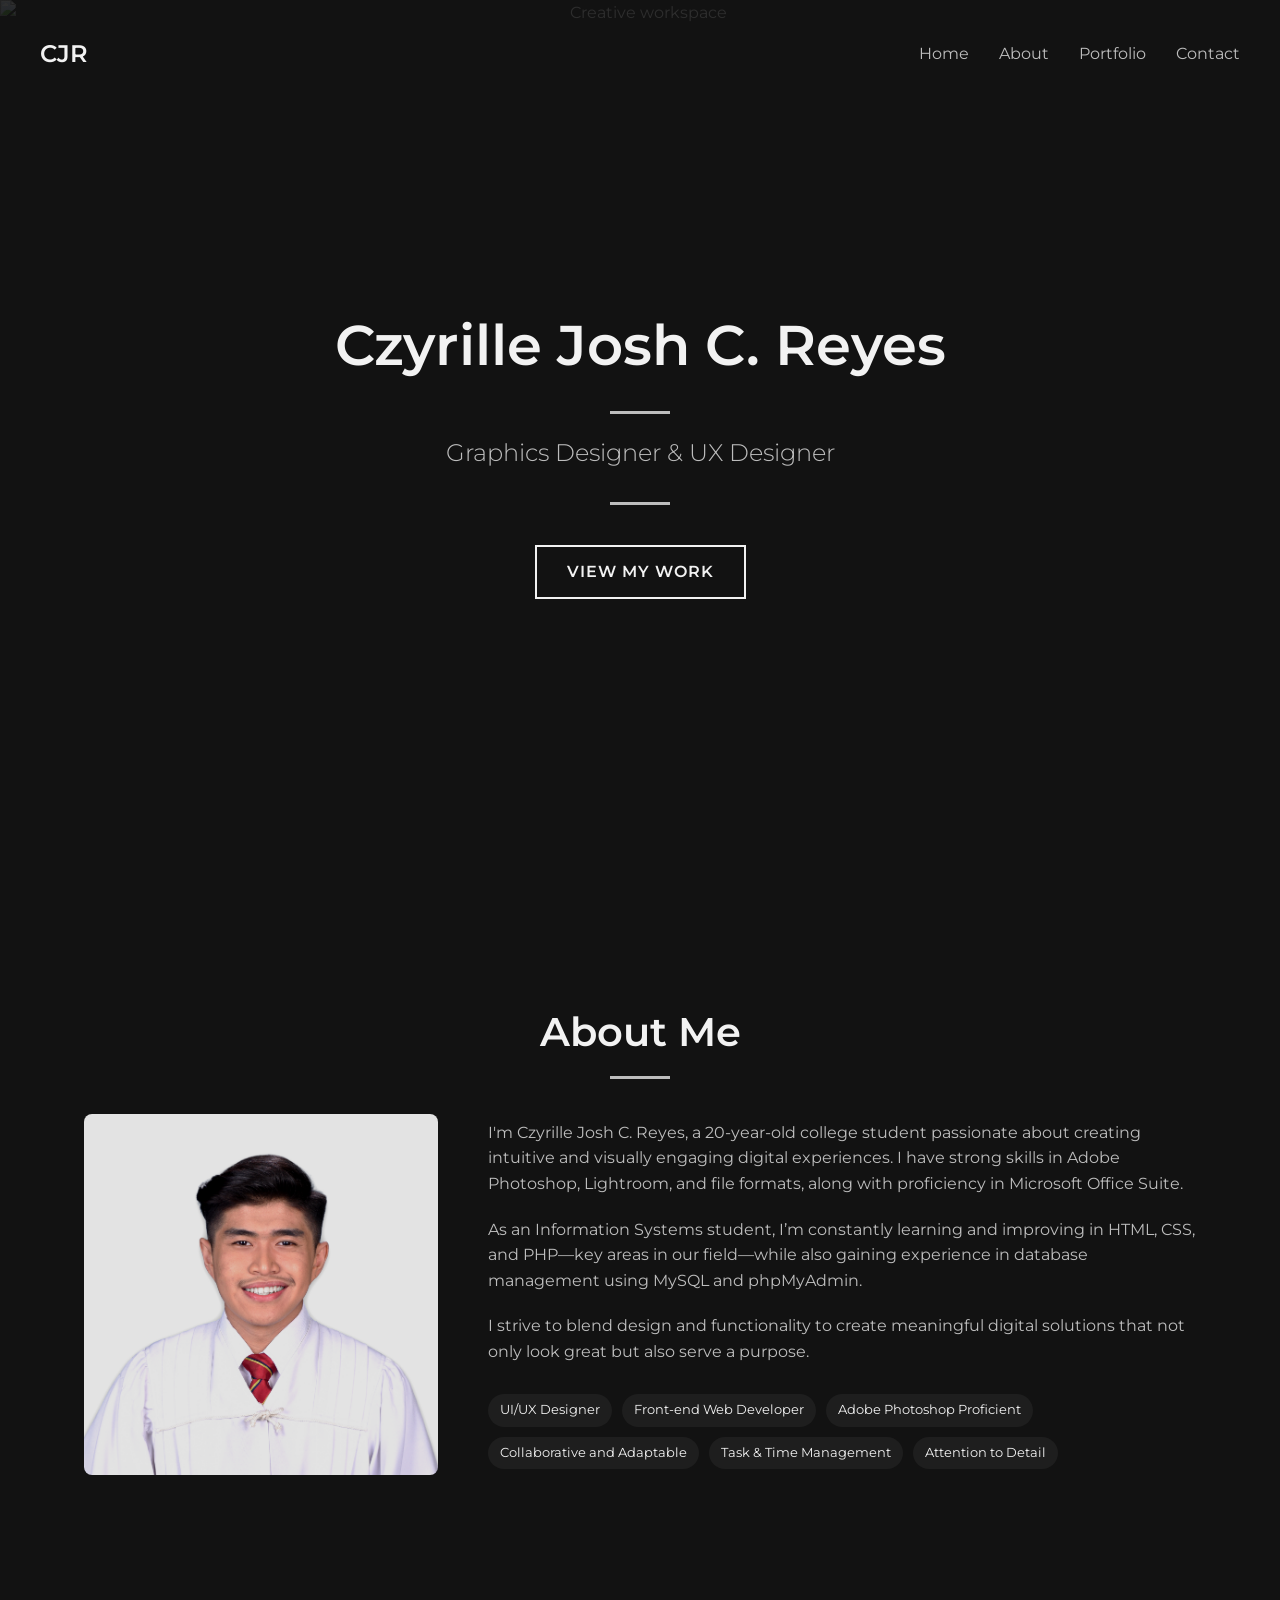
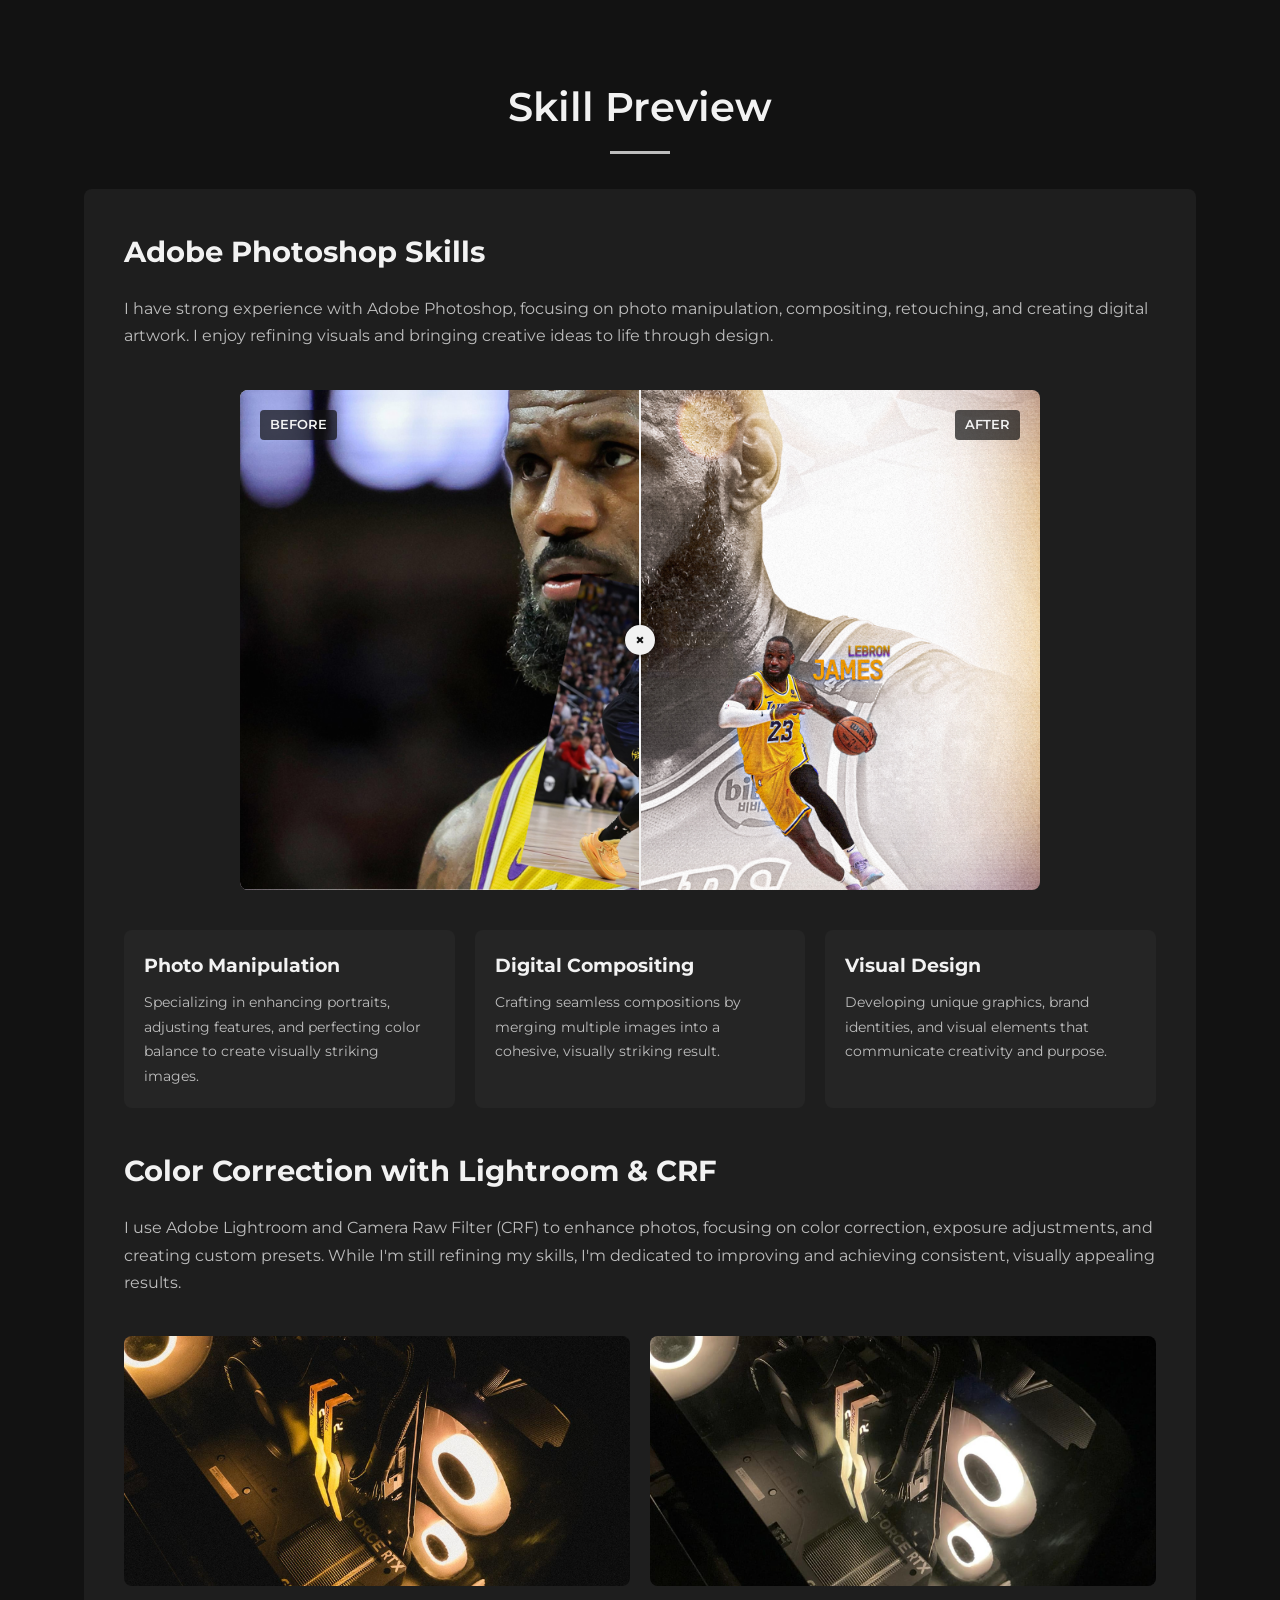
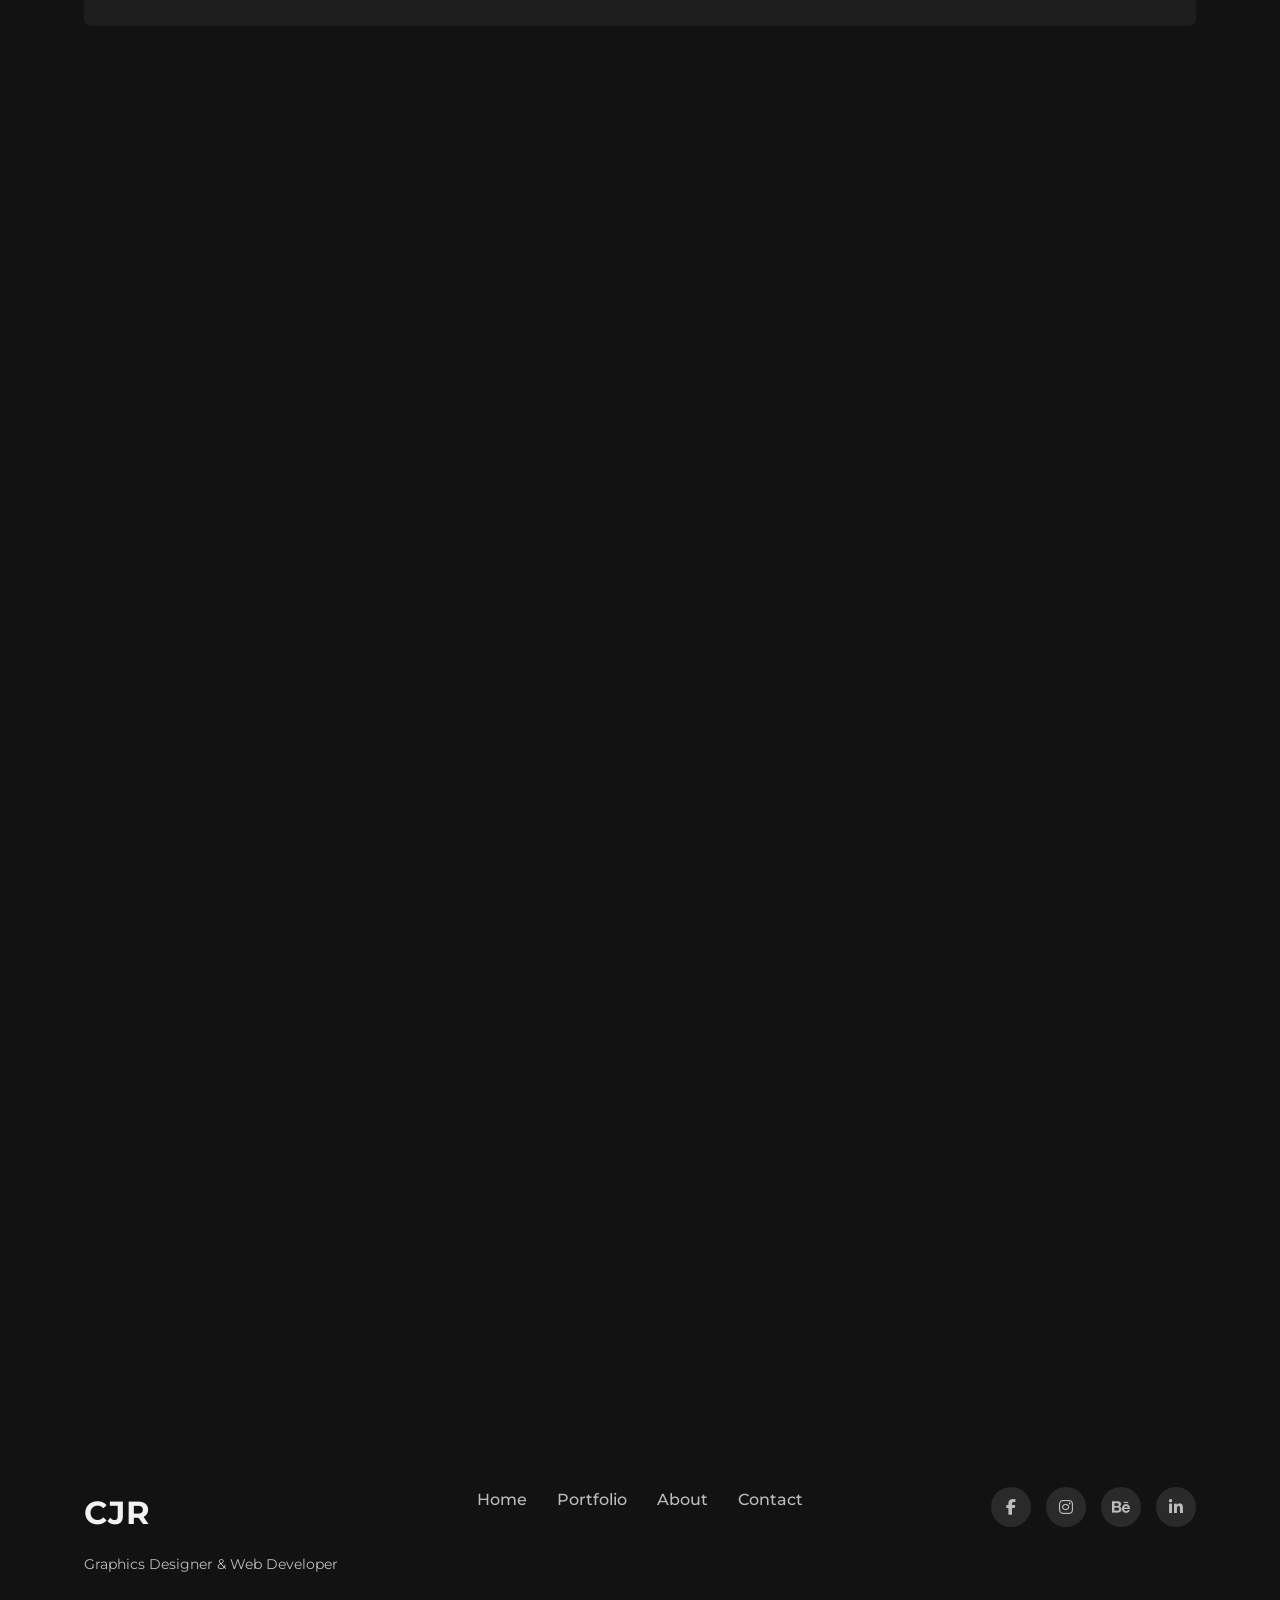
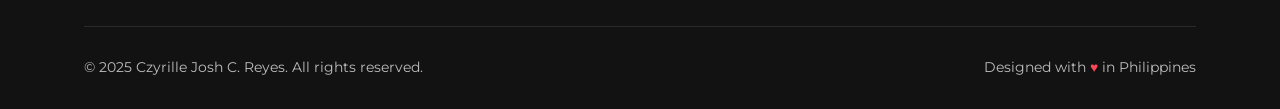
==== index.html @ 24047e89 "Add files via upload" ====
<!DOCTYPE html>
<html lang="en">

<head>
    <meta charset="UTF-8">
    <meta name="viewport" content="width=device-width, initial-scale=1.0">
    <link rel="icon" href="assets/ICON.jpg" type="image/x-icon">
    <title>Czyrille Josh C. Reyes | Designer</title>
    <link rel="stylesheet" href="css/index.css">
    <link rel="preconnect" href="https://fonts.googleapis.com">
    <link rel="preconnect" href="https://fonts.gstatic.com" crossorigin>
    <link href="https://fonts.googleapis.com/css2?family=Montserrat:wght@300;400;600&display=swap" rel="stylesheet">
    <link href='https://unpkg.com/boxicons@2.1.4/css/boxicons.min.css' rel='stylesheet'>
    <link rel="stylesheet" href="https://cdnjs.cloudflare.com/ajax/libs/font-awesome/6.4.0/css/all.min.css">
</head>

<body>
    <header>
        <div class="logo">CJR</div>
        <nav>
            <a href="#home" class="nav-link">Home</a>
            <a href="#about" class="nav-link">About</a>
            <a href="#portfolio" class="nav-link">Portfolio</a>
            <a href="#contact" class="nav-link">Contact</a>
        </nav>
    </header>

    <main>
        <section id="home" class="hero">
            <div class="background-image">
                <img src="assets/Home-Page.jpg" alt="Creative workspace">
            </div>
            <div class="hero-content">
                <h1>Czyrille Josh C. Reyes</h1>
                <div class="divider"></div>
                <h2>Graphics Designer & UX Designer</h2>
                <div class="divider"></div>
                <a href="#portfolio" class="cta-button">View My Work</a>
            </div>
        </section>

        <section id="about" class="animate">
            <div class="container">
                <h2 class="section-title">About Me</h2>
                <div class="about-content">
                    <div class="about-image">
                        <img src="assets/REYES.jpg" alt="Czyrille Josh C. Reyes">
                    </div>
                    <div class="about-text">
                        <p>I'm Czyrille Josh C. Reyes, a 20-year-old college student passionate about creating intuitive
                            and visually engaging digital experiences. I have strong skills in Adobe Photoshop,
                            Lightroom, and file formats, along with proficiency in Microsoft Office Suite.</p>

                        <p>As an Information Systems student, I’m constantly learning and improving in HTML, CSS, and
                            PHP—key areas in our field—while also gaining experience in database management using MySQL
                            and phpMyAdmin.</p>

                        <p>I strive to blend design and functionality to create meaningful digital solutions that not
                            only look great but also serve a purpose.</p>

                        <div class="skills">
                            <div class="skill-tag">UI/UX Designer</div>
                            <div class="skill-tag">Front-end Web Developer</div>
                            <div class="skill-tag">Adobe Photoshop Proficient</div>
                            <div class="skill-tag">Collaborative and Adaptable</div>
                            <div class="skill-tag">Task & Time Management</div>
                            <div class="skill-tag">Attention to Detail</div>
                        </div>
                    </div>
                </div>
            </div>
        </section>

        <section id="skills" class="animate">
            <div class="container">
                <h2 class="section-title">Skill Preview</h2>
                <div class="skills-content">
                    <div class="skill-area photoshop">
                        <h3>Adobe Photoshop Skills</h3>
                        <p>I have strong experience with Adobe Photoshop, focusing on photo manipulation, compositing,
                            retouching, and creating digital artwork. I enjoy refining visuals and bringing creative
                            ideas to life through design.</p>
                        <div class="comparison-slider-wrapper">
                            <div class="comparison-slider">
                                <div class="before-image">
                                    <img src="assets/before-Project 3.jpg" alt="Before Editing">
                                    <span class="label">BEFORE</span>
                                </div>
                                <div class="after-image">
                                    <img src="assets/Project 3.jpg" alt="After Editing">
                                    <span class="label">AFTER</span>
                                </div>
                                <div class="slider-handle">
                                    <span class="handle-line"></span>
                                </div>
                            </div>
                        </div>

                        <div class="skill-highlights">
                            <div class="highlight">
                                <h4>Photo Manipulation</h4>
                                <p>Specializing in enhancing portraits, adjusting features, and perfecting color balance
                                    to create visually striking images.</p>
                            </div>
                            <div class="highlight">
                                <h4>Digital Compositing</h4>
                                <p>Crafting seamless compositions by merging multiple images into a cohesive, visually
                                    striking result.</p>
                            </div>
                            <div class="highlight">
                                <h4>Visual Design</h4>
                                <p>Developing unique graphics, brand identities, and visual elements that communicate
                                    creativity and purpose.</p>
                            </div>
                        </div>

                        <div class="skill-area-lightroom">
                            <h3>Color Correction with Lightroom & CRF</h3>
                            <p>I use Adobe Lightroom and Camera Raw Filter (CRF) to enhance photos, focusing on color
                                correction, exposure adjustments, and creating custom presets. While I'm still refining
                                my skills, I'm dedicated to improving and achieving consistent, visually appealing
                                results.</p>
                            <div class="lightroom-gallery">
                                <div class="gallery-item"><img src="assets/LR-Before.jpg" alt="Lightroom Sample 1">
                                </div>
                                <div class="gallery-item"><img src="assets/LR-After.jpg" alt="Lightroom Sample 2">
                                </div>
                            </div>
                        </div>
                    </div>
                </div>
            </div>
        </section>
            
        <!---<section id="ux-design" class="animate">
            <div class="container">
                <h2 class="section-title">UI/UX Design</h2>

                <div class="ux-content">
                    <div class="ux-text">
                        <p>In the realm of UI/UX design, I focus on creating intuitive and engaging user experiences. I
                            believe that good design should be both aesthetically pleasing and functionally effective.
                        </p>

                        <p>My approach combines user research, wireframing, and prototyping to create digital products
                            that connect with users and solve real problems. I value simplicity, accessibility, and
                            thoughtful interactions in all my designs.</p>

                        <p>Each project begins with understanding user needs and business goals, followed by thoughtful
                            design solutions that bring ideas to life in meaningful ways.</p>

                         Preview grid for smaller project images 
                        <div class="preview-grid">
                            <div class="preview-item">
                                <img src="" alt="Project Preview 1 ">
                            </div>
                            <div class="preview-item">
                                <img src="" alt="Project Preview 2">
                            </div>
                        </div>
                    </div>
                </div>
            </div>
        </section> -->

        <!-- Portfolio Section with Modal -->
        <section id="portfolio" class="animate">
            <div class="container">
                <h2 class="section-title">Featured Projects</h2>
                <div class="portfolio-grid">
                    <div class="portfolio-item" data-modal="modal-1">
                        <div class="portfolio-image">
                            <img src="assets/Project 1.jpg" alt="UX Designs">
                            <div class="portfolio-overlay">
                                <span>View Project</span>
                            </div>
                        </div>
                        <div class="portfolio-content">
                            <h3>UX Designs</h3>
                            <p>As a web development student, I focus on creating intuitive, user-centered designs that
                                enhance the overall experience.</p>
                        </div>
                    </div>
                    <div class="portfolio-item" data-modal="modal-2">
                        <div class="portfolio-image">
                            <img src="assets/Project 2.jpg" alt="Visual Posters">
                            <div class="portfolio-overlay">
                                <span>View Project</span>
                            </div>
                        </div>
                        <div class="portfolio-content">
                            <h3>Visual Posters</h3>
                            <p>As a student, I’m passionate about creating visuals and bringing ideas to life through
                                vibrant designs.</p>
                        </div>
                    </div>
                    <div class="portfolio-item" data-modal="modal-3">
                        <div class="portfolio-image">
                            <img src="assets/Project 3.jpg" alt="Publicity Posters">
                            <div class="portfolio-overlay">
                                <span>View Project</span>
                            </div>
                        </div>
                        <div class="portfolio-content">
                            <h3>Publicity Posters</h3>
                            <p>As a student, I’m driven about creating visuals, particularly in promotional posters,
                                with vibrant, eye-catching designs.</p>
                        </div>
                    </div>
                </div>
            </div>
        </section>

        <!-- Modal Templates for Each Project -->
        <div class="modal" id="modal-1">
            <div class="modal-content">
                <span class="close-modal">&times;</span>
                <h2>UX Design Projects</h2>
                <div class="modal-description">
                    <p>As a web development student, I focus on creating intuitive, user-centered designs that enhance
                        the overall experience. My approach combines research, wireframing, and prototyping to develop
                        digital products that solve real user problems.</p>
                    <p>These projects showcase my ability to create functional, aesthetically pleasing interfaces that
                        prioritize user needs while maintaining visual harmony.</p>
                </div>
                <div class="image-slider">
                    <div class="slider-container">
                        <div class="slide">
                            <img src="assets/Brotech-UI-UX.jpg" alt="UX Design 1">
                        </div>
                        <div class="slide">
                            <img src="assets/Brotech-UI-UX.jpg" alt="UX Design 1">
                        </div>



                    </div>
                    <button class="slider-button prev">&#10094;</button>
                    <button class="slider-button next">&#10095;</button>
                    <div class="slider-dots"></div>
                </div>
            </div>
        </div>

        <div class="modal" id="modal-2">
            <div class="modal-content">
                <span class="close-modal">&times;</span>
                <h2>Visual Poster Collection</h2>
                <div class="modal-description">
                    <p>My passion for graphic design comes alive in this collection of visual posters. Each piece
                        represents a unique fusion of creativity, technical skill, and artistic vision.</p>
                    <p>These works showcase my proficiency with Adobe Photoshop and my ability to communicate ideas
                        through compelling visual storytelling and composition.</p>
                </div>
                <div class="image-slider">
                    <div class="slider-container">
                        <div class="slide">
                            <img src="assets/Project 2.jpg" alt="Visual Poster 1">
                        </div>
                        <div class="slide">
                            <img src="assets/Project 2.jpg" alt="Visual Poster 1">
                        </div>


                    </div>
                    <button class="slider-button prev">&#10094;</button>
                    <button class="slider-button next">&#10095;</button>
                    <div class="slider-dots"></div>
                </div>
            </div>
        </div>

        <div class="modal" id="modal-3">
            <div class="modal-content">
                <span class="close-modal">&times;</span>
                <h2>Publicity Campaign Materials</h2>
                <div class="modal-description">
                    <p>These publicity posters demonstrate my ability to create eye-catching promotional materials that
                        effectively communicate key messages to target audiences.</p>
                    <p>Each design incorporates strategic use of color, typography, and composition to capture attention
                        and convey information in a visually compelling way, reflecting my understanding of design
                        principles and marketing objectives.</p>
                </div>
                <div class="image-slider">
                    <div class="slider-container">
                        <div class="slide">
                            <img src="assets/Project 3.jpg" alt="Publicity Poster 1">
                        </div>
                        <div class="slide">
                            <img src="assets/Project 3.jpg" alt="Publicity Poster 1">
                        </div>

                    </div>
                    <button class="slider-button prev">&#10094;</button>
                    <button class="slider-button next">&#10095;</button>
                    <div class="slider-dots"></div>
                </div>
            </div>
        </div>

        <section id="contact" class="animate">
            <div class="container">
                <h2 class="section-title">Let's Connect</h2>
                <p class="contact-intro">Interested in working together? Let's create something amazing.</p>
                <div class="form-group">
                    <a href="mailto:czyrillereyes@gmail.com?subject=Let's Work Together!">
                        <button type="button">Email Me :></button>
                    </a>
                </div>
            </div>
        </section>
    </main>

    <footer>
        <div class="container">
            <div class="footer-content">
                <div class="footer-logo">
                    <span>CJR</span>
                    <p class="tagline">Graphics Designer & Web Developer</p>
                </div>
                
                <nav class="footer-links">
                    <a href="#home">Home</a>
                    <a href="#portfolio">Portfolio</a>
                    <a href="#about">About</a>
                    <a href="#contact">Contact</a>
                </nav>
                
                <div class="footer-social">
                    <a href="#" aria-label="Facebook" class="social-icon">
                        <i class="fa-brands fa-facebook-f"></i>
                    </a>
                    <a href="https://www.instagram.com/czyrll.jsh/" aria-label="Instagram" class="social-icon">
                        <i class="fa-brands fa-instagram"></i>
                    </a>
                    <a href="#" aria-label="Behance" class="social-icon">
                        <i class="fa-brands fa-behance"></i>
                    </a>
                    <a href="https://www.linkedin.com/in/reyes-czyrille-josh-c-42a686303/" aria-label="LinkedIn" target="_blank" class="social-icon">
                        <i class="fa-brands fa-linkedin-in"></i>
                    </a>
                </div>
            </div>
            
            <div class="footer-bottom">
                <p class="copyright">&copy; 2025 Czyrille Josh C. Reyes. All rights reserved.</p>
                <p class="credit">Designed with <span class="heart">♥</span> in Philippines</p>
            </div>
        </div>
    </footer>
    
</body>

</html>

<script>
    document.addEventListener("DOMContentLoaded", function () {
        // Navbar Scroll Animation
        window.addEventListener("scroll", function () {
            const header = document.querySelector("header");
            if (window.scrollY > 50) {
                header.classList.add("scrolled");
            } else {
                header.classList.remove("scrolled");
            }
        });

        // Mobile detection - include iOS specific detection
        const isMobile = window.innerWidth < 768;
        const isIOS = /iPad|iPhone|iPod/.test(navigator.userAgent) && !window.MSStream;

        // Force immediate visibility on refresh when page is already scrolled down
        if (window.scrollY > 100 || isIOS) {
            document.querySelectorAll(".animate").forEach(el => {
                el.classList.add("visible");
            });
        }

        // Helper function to check if element is in viewport
        function isElementInViewport(el) {
            const rect = el.getBoundingClientRect();
            return (
                rect.top <= (window.innerHeight || document.documentElement.clientHeight) &&
                rect.bottom >= 0
            );
        }

        // Smooth Staggered Animations on Scroll - with enhanced mobile fixes
        const observer = new IntersectionObserver(
            (entries) => {
                entries.forEach((entry, index) => {
                    if (entry.isIntersecting) {
                        // Use smaller delay on mobile
                        const delay = isMobile ? index * 0.03 : index * 0.15;
                        entry.target.style.animationDelay = `${delay}s`;
                        entry.target.classList.add("visible");
                        // Don't unobserve on mobile to handle refresh issues
                        if (!isMobile) {
                            observer.unobserve(entry.target);
                        }
                    }
                });
            },
            {
                threshold: isMobile ? 0.05 : 0.3,
                // Add root margin to trigger earlier on mobile
                rootMargin: isMobile ? "50px" : "0px"
            }
        );

        // Target sections to animate
        const animatedElements = document.querySelectorAll(".animate");
        animatedElements.forEach((element) => observer.observe(element));

        // iOS-specific fix: re-check visibility after a short delay
        if (isIOS) {
            setTimeout(() => {
                document.querySelectorAll(".animate:not(.visible)").forEach(el => {
                    if (isElementInViewport(el)) {
                        el.classList.add("visible");
                    }
                });
            }, 300);
        }

        // Smooth scrolling
        const scrollLinks = document.querySelectorAll('a[href^="#"], button[data-scroll]');

        scrollLinks.forEach(link => {
            link.addEventListener("click", function (event) {
                event.preventDefault();

                const targetId = this.getAttribute("href") || this.getAttribute("data-scroll");
                const targetSection = document.querySelector(targetId);

                if (targetSection) {
                    window.scrollTo({
                        top: targetSection.offsetTop - 80,
                        behavior: "smooth",
                    });
                }
            });
        });

        // Comparison slider functionality - fixed for mobile
        const slider = document.querySelector('.slider-handle');
        const beforeImage = document.querySelector('.before-image');
        const comparisonSlider = document.querySelector('.comparison-slider');

        if (slider && beforeImage && comparisonSlider) {
            // Set initial position (50%)
            updateSliderPosition(50);

            function updateSliderPosition(x) {
                const sliderPos = Math.max(0, Math.min(100, x));
                slider.style.left = `${sliderPos}%`;
                beforeImage.style.clipPath = `inset(0 ${100 - sliderPos}% 0 0)`;
            }

            // Mouse events
            slider.addEventListener('mousedown', function (e) {
                e.preventDefault();
                document.addEventListener('mousemove', moveSlider);
                document.addEventListener('mouseup', stopSliding);
            });

            // Touch events - fixed for mobile
            slider.addEventListener('touchstart', function (e) {
                // Don't prevent default here as it blocks all touch events on iOS
                document.addEventListener('touchmove', moveSliderTouch, { passive: false });
                document.addEventListener('touchend', stopSlidingTouch);
            });

            function moveSlider(e) {
                const sliderRect = comparisonSlider.getBoundingClientRect();
                const position = ((e.clientX - sliderRect.left) / sliderRect.width) * 100;
                updateSliderPosition(position);
            }

            function moveSliderTouch(e) {
                e.preventDefault(); // Prevent scrolling only during touch move
                if (e.touches && e.touches[0]) {
                    const touch = e.touches[0];
                    const sliderRect = comparisonSlider.getBoundingClientRect();
                    const position = ((touch.clientX - sliderRect.left) / sliderRect.width) * 100;
                    updateSliderPosition(position);
                }
            }

            function stopSliding() {
                document.removeEventListener('mousemove', moveSlider);
            }

            function stopSlidingTouch() {
                document.removeEventListener('touchmove', moveSliderTouch);
            }
        }
    });

    document.addEventListener("DOMContentLoaded", function () {
        // Portfolio Modal Functionality
        const portfolioItems = document.querySelectorAll('.portfolio-item');
        const modals = document.querySelectorAll('.modal');
        const closeButtons = document.querySelectorAll('.close-modal');

        // Initialize all image sliders
        const sliders = document.querySelectorAll('.image-slider');
        sliders.forEach(initializeSlider);

        // Open modal when clicking on portfolio item
        portfolioItems.forEach(item => {
            item.addEventListener('click', function () {
                const modalId = this.getAttribute('data-modal');
                const modal = document.getElementById(modalId);

                if (modal) {
                    document.body.style.overflow = 'hidden'; // Prevent scrolling when modal is open
                    modal.classList.add('active');

                    // Reset slider position when opening modal
                    const slider = modal.querySelector('.image-slider');
                    if (slider) {
                        const sliderContainer = slider.querySelector('.slider-container');
                        sliderContainer.style.transform = 'translateX(0)';

                        // Reset active dot
                        const dots = slider.querySelectorAll('.dot');
                        dots.forEach((dot, index) => {
                            dot.classList.toggle('active', index === 0);
                        });
                    }
                }
            });
        });

        // Close modal when clicking close button
        closeButtons.forEach(button => {
            button.addEventListener('click', function () {
                const modal = this.closest('.modal');
                modal.classList.remove('active');
                document.body.style.overflow = ''; // Re-enable scrolling
            });
        });

        // Close modal when clicking outside content
        modals.forEach(modal => {
            modal.addEventListener('click', function (e) {
                if (e.target === this) {
                    this.classList.remove('active');
                    document.body.style.overflow = ''; // Re-enable scrolling
                }
            });
        });

        // Close modal on escape key
        document.addEventListener('keydown', function (e) {
            if (e.key === 'Escape') {
                modals.forEach(modal => {
                    modal.classList.remove('active');
                });
                document.body.style.overflow = ''; // Re-enable scrolling
            }
        });

        // Initialize image slider
        function initializeSlider(slider) {
            const sliderContainer = slider.querySelector('.slider-container');
            const slides = slider.querySelectorAll('.slide');
            const prevButton = slider.querySelector('.prev');
            const nextButton = slider.querySelector('.next');
            const dotsContainer = slider.querySelector('.slider-dots');

            let currentIndex = 0;

            // Create dots based on number of slides
            slides.forEach((_, index) => {
                const dot = document.createElement('div');
                dot.classList.add('dot');
                if (index === 0) dot.classList.add('active');

                dot.addEventListener('click', () => {
                    goToSlide(index);
                });

                dotsContainer.appendChild(dot);
            });

            // Update dots to show active slide
            function updateDots() {
                const dots = dotsContainer.querySelectorAll('.dot');
                dots.forEach((dot, index) => {
                    dot.classList.toggle('active', index === currentIndex);
                });
            }

            // Go to specific slide
            function goToSlide(index) {
                currentIndex = index;
                sliderContainer.style.transform = `translateX(-${currentIndex * 100}%)`;
                updateDots();
            }

            // Next slide
            nextButton.addEventListener('click', () => {
                currentIndex = (currentIndex + 1) % slides.length;
                goToSlide(currentIndex);
            });

            // Previous slide
            prevButton.addEventListener('click', () => {
                currentIndex = (currentIndex - 1 + slides.length) % slides.length;
                goToSlide(currentIndex);
            });

            // Touch swipe support
            let startX;
            let endX;

            sliderContainer.addEventListener('touchstart', (e) => {
                startX = e.touches[0].clientX;
            }, { passive: true });

            sliderContainer.addEventListener('touchmove', (e) => {
                endX = e.touches[0].clientX;
            }, { passive: true });

            sliderContainer.addEventListener('touchend', () => {
                if (startX - endX > 50) { // Swipe left
                    nextButton.click();
                } else if (endX - startX > 50) { // Swipe right
                    prevButton.click();
                }
            });
        }
    });
    ;</script>
---- css/index.css ----
/* Base styles */
:root {
    --color-dark: #121212;
    --color-mid: #BDBDBD;
    --color-light: #f2f2f2;
    --transition: all 0.3s ease;
}

* {
    margin: 0;
    padding: 0;
    box-sizing: border-box;
}

body {
    font-family: 'Montserrat', sans-serif;
    background-color: var(--color-dark);
    color: var(--color-light);
    line-height: 1.6;
}

.container {
    width: 90%;
    max-width: 1200px;
    margin: 0 auto;
    padding: 0 20px;
}

a {
    text-decoration: none;
    color: inherit;
}

img {
    max-width: 100%;
    height: auto;
    display: block;
}

section {
    padding: 100px 0;
}

.section-title {
    font-size: 2.5rem;
    font-weight: 600;
    text-align: center;
    margin-bottom: 50px;
    position: relative;
}

.section-title::after {
    content: '';
    position: absolute;
    width: 60px;
    height: 3px;
    background-color: var(--color-mid);
    bottom: -15px;
    left: 50%;
    transform: translateX(-50%);
}

header {
    position: fixed;
    top: 0;
    left: 0;
    width: 100%;
    padding: 35px 40px;
    display: flex;
    justify-content: space-between;
    align-items: center;
    background-color: transparent;
    backdrop-filter: blur(0px);
    z-index: 1000;
    transition: background-color 0.3s ease-in-out, backdrop-filter 0.3s ease-in-out;
}

/* Header - When Scrolled */
header.scrolled {
    background-color: rgba(18, 18, 18, 0.9);
    backdrop-filter: blur(10px);
}

.logo {
    font-weight: 600;
    font-size: 1.5rem;
    color: var(--color-light);
}

nav {
    display: flex;
    gap: 30px;
}

.nav-link {
    font-weight: 400;
    color: var(--color-mid);
    transition: var(--transition);
    position: relative;
}

.nav-link::after {
    content: '';
    position: absolute;
    width: 0;
    height: 2px;
    background-color: var(--color-light);
    bottom: -5px;
    left: 0;
    transition: var(--transition);
}

.nav-link:hover {
    color: var(--color-light);
}

.nav-link:hover::after {
    width: 100%;
}


/* Hero Section */
.hero {
    height: 100vh;
    display: flex;
    align-items: center;
    justify-content: center;
    position: relative;
    text-align: center;
    overflow: hidden;
}

.background-image {
    position: absolute;
    top: 0;
    left: 0;
    width: 100%;
    height: 100%;
    z-index: -1;
}

.background-image img {
    width: 100%;
    height: 100%;
    object-fit: cover;
    opacity: 0.3;
}

.background-image::after {
    content: '';
    position: absolute;
    top: 0;
    left: 0;
    width: 100%;
    height: 100%;
    background: linear-gradient(rgba(18, 18, 18, 0.6), rgba(18, 18, 18, 0.9));
}

.hero-content {
    max-width: 800px;
    padding: 0 20px;
    position: relative;
}

.hero h1 {
    font-size: 3.5rem;
    font-weight: 600;
    margin-bottom: 20px;
}

.hero h2 {
    font-size: 1.5rem;
    font-weight: 300;
    color: var(--color-mid);
    margin-bottom: 30px;
}

.divider {
    width: 60px;
    height: 3px;
    background-color: var(--color-mid);
    margin: 20px auto;
}

.cta-button {
    display: inline-block;
    padding: 12px 30px;
    background-color: transparent;
    border: 2px solid var(--color-light);
    color: var(--color-light);
    font-weight: 600;
    text-transform: uppercase;
    letter-spacing: 1px;
    margin-top: 20px;
    transition: var(--transition);
}

.cta-button:hover {
    background-color: var(--color-light);
    color: var(--color-dark);
}

/* Updated Portfolio Section Styles */
.portfolio-grid {
    display: grid;
    grid-template-columns: repeat(auto-fill, minmax(300px, 1fr));
    gap: 40px;
    margin-bottom: 40px;
}

.portfolio-item {
    background-color: rgba(255, 255, 255, 0.03);
    border-radius: 8px;
    overflow: hidden;
    transition: var(--transition);
    cursor: pointer;
}

.portfolio-item:hover {
    transform: translateY(-10px);
    box-shadow: 0 15px 30px rgba(0, 0, 0, 0.3);
}

.portfolio-image {
    position: relative;
    overflow: hidden;
    height: 300px;
}

.portfolio-image img {
    width: 100%;
    height: 100%;
    object-fit: cover;
    transition: var(--transition);
}

.portfolio-overlay {
    position: absolute;
    top: 0;
    left: 0;
    width: 100%;
    height: 100%;
    background-color: rgba(0, 0, 0, 0.6);
    display: flex;
    align-items: center;
    justify-content: center;
    opacity: 0;
    transition: var(--transition);
}

.portfolio-overlay span {
    color: var(--color-light);
    font-weight: 500;
    letter-spacing: 1px;
    border-bottom: 2px solid var(--color-light);
    padding-bottom: 5px;
}

.portfolio-item:hover .portfolio-overlay {
    opacity: 1;
}

.portfolio-content {
    padding: 15px 20px;
    
}

.portfolio-content h3 {
    font-size: 1.2rem; 
    font-weight: bold;
    color: var(--color-light); 
    margin: 0;
    padding-bottom: 8px; 
    border-bottom: 2px solid var(--color-mid);
}

.portfolio-content p {
    color: var(--color-mid); 
    font-size: 1rem; 
    line-height: 1.6; 
    margin: 0;
    padding: 0; 
    border-radius: 4px; 
    padding: 10px; 
}

/* Modal Styles */
.modal {
    display: none;
    position: fixed;
    top: 0;
    left: 0;
    width: 100%;
    height: 100%;
    background-color: rgba(0, 0, 0, 0.9);
    z-index: 1100;
    overflow-y: auto;
    opacity: 0;
    transition: opacity 0.3s ease;
}

.modal.active {
    display: block;
    opacity: 1;
}

.modal-content {
    position: relative;
    width: 100%;
    max-width: 1000px;
    margin: 50px auto;
    background-color: var(--color-dark);
    padding: 40px;
    border-radius: 8px;
    box-shadow: 0 5px 15px rgba(0, 0, 0, 0.5);
    overflow: hidden; /* Prevent content overflow */
}

.close-modal {
    position: absolute;
    top: 20px;
    right: 20px;
    font-size: 28px;
    font-weight: 300;
    color: var(--color-mid);
    cursor: pointer;
    transition: color 0.3s ease;
}

.close-modal:hover {
    color: var(--color-light);
}

.modal-content h2 {
    margin-bottom: 20px;
    font-size: 1.8rem;
    font-weight: 500;
    text-align: center;
}

.modal-description {
    margin-bottom: 30px;
}

.modal-description p {
    color: var(--color-mid);
    line-height: 1.7;
    margin-bottom: 15px;
}

/* Image Slider */
.image-slider {
    position: relative;
    width: 100%;
    margin: 0 auto;
    overflow: hidden;
}

.slider-container {
    display: flex;
    transition: transform 0.5s ease;
}

.slide {
    min-width: 100%;
    height: 500px;
    overflow: hidden; /* Prevents image overflow */
}

.slide img {
    width: 100%;
    height: 100%;
    object-fit: contain; /* Ensure the full image is visible */
    border-radius: 8px; /* Optional: Add rounded corners to the image */
}

.slider-button {
    position: absolute;
    top: 50%;
    transform: translateY(-50%);
    width: 40px;
    height: 40px;
    background-color: rgba(0, 0, 0, 0.5);
    color: white;
    border: none;
    border-radius: 50%;
    font-size: 18px;
    cursor: pointer;
    transition: background-color 0.3s ease;
}

.slider-button:hover {
    background-color: rgba(0, 0, 0, 0.8);
}

.prev {
    left: 10px;
}

.next {
    right: 10px;
}

.slider-dots {
    display: flex;
    justify-content: center;
    margin-top: 15px;
}

.dot {
    width: 10px;
    height: 10px;
    border-radius: 50%;
    background-color: var(--color-mid);
    margin: 0 5px;
    cursor: pointer;
    transition: background-color 0.3s ease;
}

.dot.active {
    background-color: var(--color-light);
}

/* Responsive styles for modal */
@media (max-width: 768px) {
    .modal-content {
        padding: 20px;
        margin: 30px auto;
    }
    
    .slide {
        height: 300px;
    }

    .slider-button {
        width: 30px;
        height: 30px;
        font-size: 16px;
    }
}

/* For smaller screens, adjust modal image scaling */
@media (max-width: 480px) {
    /* Modal Content */
    .modal-content {
        padding: 10px;  /* Reduce padding for a more compact layout */
        margin: 10px auto;  /* Add a bit more margin on small screens */
    }

    /* Image Styling in Slide */
    .slide img {
        object-fit: contain;  /* Ensure full image is visible */
        max-height: 100%;  /* Prevent image from growing beyond container */
        width: 100%;  /* Ensure the image covers full width */
        border-radius: 8px;  /* Rounded corners for a clean look */
    }

    /* Slider Button */
    .slider-button {
        width: 30px;  /* Slightly larger for better clickability */
        height: 30px;
        font-size: 16px;  /* Increase font size for better visibility */
        border-radius: 50%;  /* Keep the rounded shape */
        padding: 5px;  /* Add padding to make the button more clickable */
        background-color: rgba(0, 0, 0, 0.6);  /* Slightly more opaque for better visibility */
    }

    .slider-button:hover {
        background-color: rgba(0, 0, 0, 0.8);  /* Darken on hover for better interactivity */
    }

    /* Slider Dots */
    .slider-dots {
        margin-top: 20px;  /* Give a little more space for dots */
    }

    .dot {
        width: 12px;  /* Slightly larger dots */
        height: 12px;
        background-color: var(--color-mid);  /* Consistent with the rest of the design */
        margin: 0 8px;  /* Add a bit more space between dots */
        cursor: pointer;
        transition: background-color 0.3s ease;  /* Smooth transition effect */
    }

    .dot.active {
        background-color: var(--color-light);  /* Highlight active dot */
    }

    /* Close Modal Button */
    .close-modal {
        font-size: 26px;  /* Slightly smaller to fit better */
        top: 10px;  /* Slightly reduce space for better layout */
        right: 10px;  /* Adjust position */
    }
}
    

.view-all-button {
    display: inline-block;
    padding: 12px 30px;
    background-color: transparent;
    border: 2px solid var(--color-mid);
    color: var(--color-mid);
    font-weight: 600;
    text-transform: uppercase;
    letter-spacing: 1px;
    transition: var(--transition);
}

.view-all-button:hover {
    background-color: var(--color-mid);
    color: var(--color-dark);
}

/* About Section */
.about-content {
    display: grid;
    grid-template-columns: 1fr 2fr;
    gap: 50px;
    align-items: center;
}

.about-image {
    border-radius: 8px;
    overflow: hidden;
}

.about-text p {
    margin-bottom: 20px;
    color: var(--color-mid);
}

.skills {
    display: flex;
    flex-wrap: wrap;
    gap: 10px;
    margin-top: 30px;
}

.skill-tag {
    padding: 6px 12px;
    background-color: rgba(255, 255, 255, 0.05);
    border-radius: 30px;
    font-size: 0.8rem;
    color: var(--color-light);
}

/* Skills Section */
#skills {

    padding: 100px 0;
}

.skills-content {
    display: flex;
    flex-direction: column;
    gap: 80px;
}

.skill-area {
    padding: 40px;
    background-color: rgba(255, 255, 255, 0.05);
    border-radius: 8px;
}

.skill-area h3 {
    font-size: 1.8rem;
    margin-bottom: 20px;
    color: var(--color-light);
}

.skill-area p {
    color: var(--color-mid);
    margin-bottom: 30px;
    line-height: 1.7;
}

/* Before and After Image Comparison Slider */
.comparison-slider-wrapper {
    position: relative;
    width: 100%;
    max-width: 800px;
    margin: 40px auto;
    border-radius: 8px;
    overflow: hidden;
}

.comparison-slider {
    position: relative;
    width: 100%;
    height: 500px;
    overflow: hidden;
}

.before-image, .after-image {
    position: absolute;
    top: 0;
    left: 0;
    width: 100%;
    height: 100%;
}

.after-image {
    z-index: 1;
}

.before-image {
    z-index: 2;
    clip-path: inset(0 50% 0 0);
    overflow: visible;
}

.before-image img, .after-image img {
    width: 100%;
    height: 100%;
    object-fit: cover;
    object-position: center;
}

.before-image .label, .after-image .label {
    position: absolute;
    top: 20px;
    padding: 5px 10px;
    background-color: rgba(18, 18, 18, 0.7);
    color: var(--color-light);
    font-size: 0.8rem;
    font-weight: 600;
    border-radius: 4px;
    z-index: 4;
}

.before-image .label {
    left: 20px;
}

.after-image .label {
    right: 20px;
}

.slider-handle {
    position: absolute;
    top: 0;
    left: 50%;
    width: 2px;
    height: 100%;
    background-color: var(--color-light);
    z-index: 3;
    cursor: ew-resize;
    transform: translateX(-50%);
}

.handle-line {
    position: absolute;
    top: 50%;
    left: 50%;
    transform: translate(-50%, -50%);
    width: 30px;
    height: 30px;
    background-color: var(--color-light);
    border-radius: 50%;
    display: flex;
    align-items: center;
    justify-content: center;
    box-shadow: 0 0 5px rgba(0, 0, 0, 0.5);
}

.handle-line::before, .handle-line::after {
    content: '';
    position: absolute;
    background-color: var(--color-dark);
    width: 8px;
    height: 2px;
}

.handle-line::before {
    transform: rotate(45deg);
}

.handle-line::after {
    transform: rotate(-45deg);
}

/* Disable text selection */
.comparison-slider-wrapper, 
.comparison-slider, 
.before-image, 
.after-image, 
.slider-handle {
    user-select: none; 
    -webkit-user-select: none; 
    -moz-user-select: none; 
}

/* Skill Highlights */
.skill-highlights {
    display: grid;
    grid-template-columns: repeat(auto-fit, minmax(250px, 1fr));
    gap: 20px;
    margin-top: 40px;
    margin-bottom: 40px;
}

.highlight {
    padding: 20px;
    background-color: rgba(255, 255, 255, 0.03);
    border-radius: 8px;
    transition: var(--transition);
}

.highlight:hover {
    transform: translateY(-5px);
    background-color: rgba(255, 255, 255, 0.07);
}

.highlight h4 {
    font-size: 1.2rem;
    margin-bottom: 10px;
    color: var(--color-light);
}

.highlight p {
    font-size: 0.9rem;
    margin-bottom: 0;
}

/* Lightroom Gallery */

.lightroom-gallery {
    display: grid;
    grid-template-columns: repeat(2 , 1fr);
    gap: 20px;
    margin-top: 40px;
}

.gallery-item {
    height: 250px;
    border-radius: 8px;
    overflow: hidden;
    transition: var(--transition);
}

.gallery-item:hover {
    transform: scale(1.03);
}

.gallery-item img {
    width: 100%;
    height: 100%;
    object-fit: cover;
}

/* UI/UX Design Section */
#ux-design {
    padding: 100px 0;
}

.ux-content {
    display: grid;
    gap: 60px;
    align-items: center;
}

.ux-text p {
    color: var(--color-mid);
    margin-bottom: 20px;
    line-height: 1.7;
}

.ux-image {
    border-radius: 8px;
    overflow: hidden;
    box-shadow: 0 20px 40px rgba(0, 0, 0, 0.3);
}

/* Project preview grid */
.preview-grid {
    display: grid;
    grid-template-columns: repeat(2, 1fr);
    gap: 20px;
    margin-top: 40px;
}

.preview-item {
    border-radius: 8px;
    overflow: hidden;
    position: relative;
    aspect-ratio: 16/9;
}

.preview-item img {
    width: 100%;
    height: 100%;
    object-fit: cover;
    transition: var(--transition);
}

.preview-item:hover img {
    transform: scale(1.08);
}

.preview-item::after {
    content: "";
    position: absolute;
    top: 0;
    left: 0;
    width: 100%;
    height: 100%;
    background: linear-gradient(180deg, rgba(18,18,18,0) 60%, rgba(18,18,18,0.8) 100%);
    opacity: 0;
    transition: var(--transition);
}

.preview-item:hover::after {
    opacity: 1;
}

/* Add JavaScript for the slider functionality */
@media (max-width: 768px) {
    .ux-content {
        grid-template-columns: 1fr;
    }
    
    .lightroom-gallery {
        grid-template-columns: 1fr;
    }
    
    .skill-highlights {
        grid-template-columns: 1fr;
    }
}


/* Contact Section */
#contact {
    background-color: rgba(255, 255, 255, 0.02);
}

.contact-intro {
    text-align: center;
    margin-bottom: 40px;
    color: var(--color-mid);
    max-width: 600px;
    margin: 0 auto 40px;
}

.contact-form {
    max-width: 600px;
    margin: 0 auto 60px;
}

.form-group {
    margin-bottom: 20px;
  
}


.form-group button {
    width:100%;
    padding: 12px;
    background-color: transparent;
    border: 2px solid var(--color-light);
    color: var(--color-light);
    font-family: 'Montserrat', sans-serif;
    font-weight: 600;
    text-transform: uppercase;
    letter-spacing: 1px;
    cursor: pointer;
    transition: var(--transition);
}

.form-group button:hover {
    background-color: var(--color-light);
    color: var(--color-dark);
}

.contact-links {
    display: flex;
    justify-content: center;
    gap: 30px;
    flex-wrap: wrap;
}

.contact-link {
    color: var(--color-mid);
    transition: var(--transition);
    position: relative;
}

.contact-link::after {
    content: '';
    position: absolute;
    width: 0;
    height: 1px;
    background-color: var(--color-light);
    bottom: -3px;
    left: 0;
    transition: var(--transition);
}

.contact-link:hover {
    color: var(--color-light);
}

.contact-link:hover::after {
    width: 100%;
}

/* Footer */
/* Footer */
footer {
    padding: 70px 0 30px;
    background-color: var(--color-dark);
    color: var(--color-light);
    position: relative;
}

.container {
    max-width: 1200px;
    margin: 0 auto;
    padding: 0 20px;
}

.footer-content {
    display: flex;
    justify-content: space-between;
    align-items: flex-start;
    flex-wrap: wrap;
    margin-bottom: 50px;
    gap: 30px;
}

.footer-logo {
    flex: 1;
    min-width: 120px;
}

.footer-logo span {
    font-weight: 700;
    font-size: 2rem;
    letter-spacing: 1px;
    color: var(--color-light);
    position: relative;
}

.footer-logo span:after {
    content: '';
    position: absolute;
    bottom: -5px;
    left: 0;
    width: 40px;
    height: 3px;
    background-color: var(--color-accent);
}

.tagline {
    margin-top: 15px;
    color: var(--color-mid);
    font-size: 0.9rem;
}

.footer-links {
    display: flex;
    flex-wrap: wrap;
    gap: 30px;
    flex: 2;
    justify-content: center;
}

.footer-links a {
    color: var(--color-mid);
    text-decoration: none;
    font-weight: 500;
    transition: var(--transition);
    position: relative;
}

.footer-links a:hover {
    color: var(--color-light);
}

.footer-links a:after {
    content: '';
    position: absolute;
    bottom: -5px;
    left: 0;
    width: 0;
    height: 2px;
    background-color: var(--color-accent);
    transition: var(--transition);
}

.footer-links a:hover:after {
    width: 100%;
}

.footer-social {
    display: flex;
    gap: 15px;
    flex: 1;
    justify-content: flex-end;
    min-width: 180px;
}

.social-icon {
    display: flex;
    align-items: center;
    justify-content: center;
    width: 40px;
    height: 40px;
    border-radius: 50%;
    background-color: rgba(255, 255, 255, 0.1);
    color: var(--color-mid);
    transition: var(--transition);
    text-decoration: none;
}

.social-icon:hover {
    background-color: var(--color-accent);
    color: var(--color-dark);
    transform: translateY(-3px);
}

.footer-bottom {
    display: flex;
    justify-content: space-between;
    align-items: center;
    flex-wrap: wrap;
    padding-top: 30px;
    border-top: 1px solid rgba(255, 255, 255, 0.1);
    gap: 20px;
}

.copyright, .credit {
    color: var(--color-mid);
    font-size: 0.85rem;
}

.heart {
    color: #ff4757;
    animation: pulse 1.5s infinite;
}

/* Responsive Styles */
@media (max-width: 768px) {
    .footer-content {
        flex-direction: column;
        align-items: center;
        text-align: center;
    }
    
    .footer-logo span:after {
        left: 50%;
        transform: translateX(-50%);
    }
    
    .footer-links {
        justify-content: center;
        margin: 30px 0;
    }
    
    .footer-social {
        justify-content: center;
    }
    
    .footer-bottom {
        flex-direction: column;
        text-align: center;
    }
}

@media (max-width: 480px) {
    .footer-links {
        flex-direction: column;
        gap: 15px;
        align-items: center;
    }
    
    footer {
        padding: 50px 0 20px;
    }
}

@keyframes pulse {
    0% { transform: scale(1); }
    50% { transform: scale(1.2); }
    100% { transform: scale(1); }
}

/* Base Hidden State */
.animate {
    opacity: 0;
    transform: translateY(50px) scale(0.95);
    transition: opacity 0.8s ease-out, transform 0.8s cubic-bezier(0.16, 1, 0.3, 1);
}

/* Visible State */
.visible {
    opacity: 1;
    transform: translateY(0) scale(1);
}



.zoom-in {
    transform: scale(0.8);
}


.visible.zoom-in {
    transform: translateX(0) scale(1);
}



/* Responsive Design */
@media (max-width: 900px) {
    .about-content {
        grid-template-columns: 1fr;
    }
    
    .about-image {
        width: 60%;
        margin: 0 auto;
    }
    
    .footer-content {
        flex-direction: column;
        gap: 20px;
        text-align: center;
    }
}

@media (max-width: 768px) {
  /* Mobile styles - UPDATED */
@media (max-width: 768px) {
    header {
        padding: 15px 20px;
        justify-content: center; /* Center all content */
    }
    
    .logo {
        display: none; /* Hide the logo on mobile */
    }
    
    nav {
        display: flex;
        gap: 15px; /* Reduced gap for mobile */
        justify-content: center; /* Center nav items */
    }
    
    .nav-link {
        font-size: 0.9rem; /* Slightly smaller text on mobile */
    }
}

    
    .hero h1 {
        font-size: 2.5rem;
    }
    
    .hero h2 {
        font-size: 1.2rem;
    }
    
    section {
        padding: 60px 0;
    }
    
    .section-title {
        font-size: 2rem;
    }
    
    .portfolio-grid {
        grid-template-columns: 1fr;
    }
    
    .contact-links {
        flex-direction: column;
        align-items: center;
        gap: 15px;
    }
}
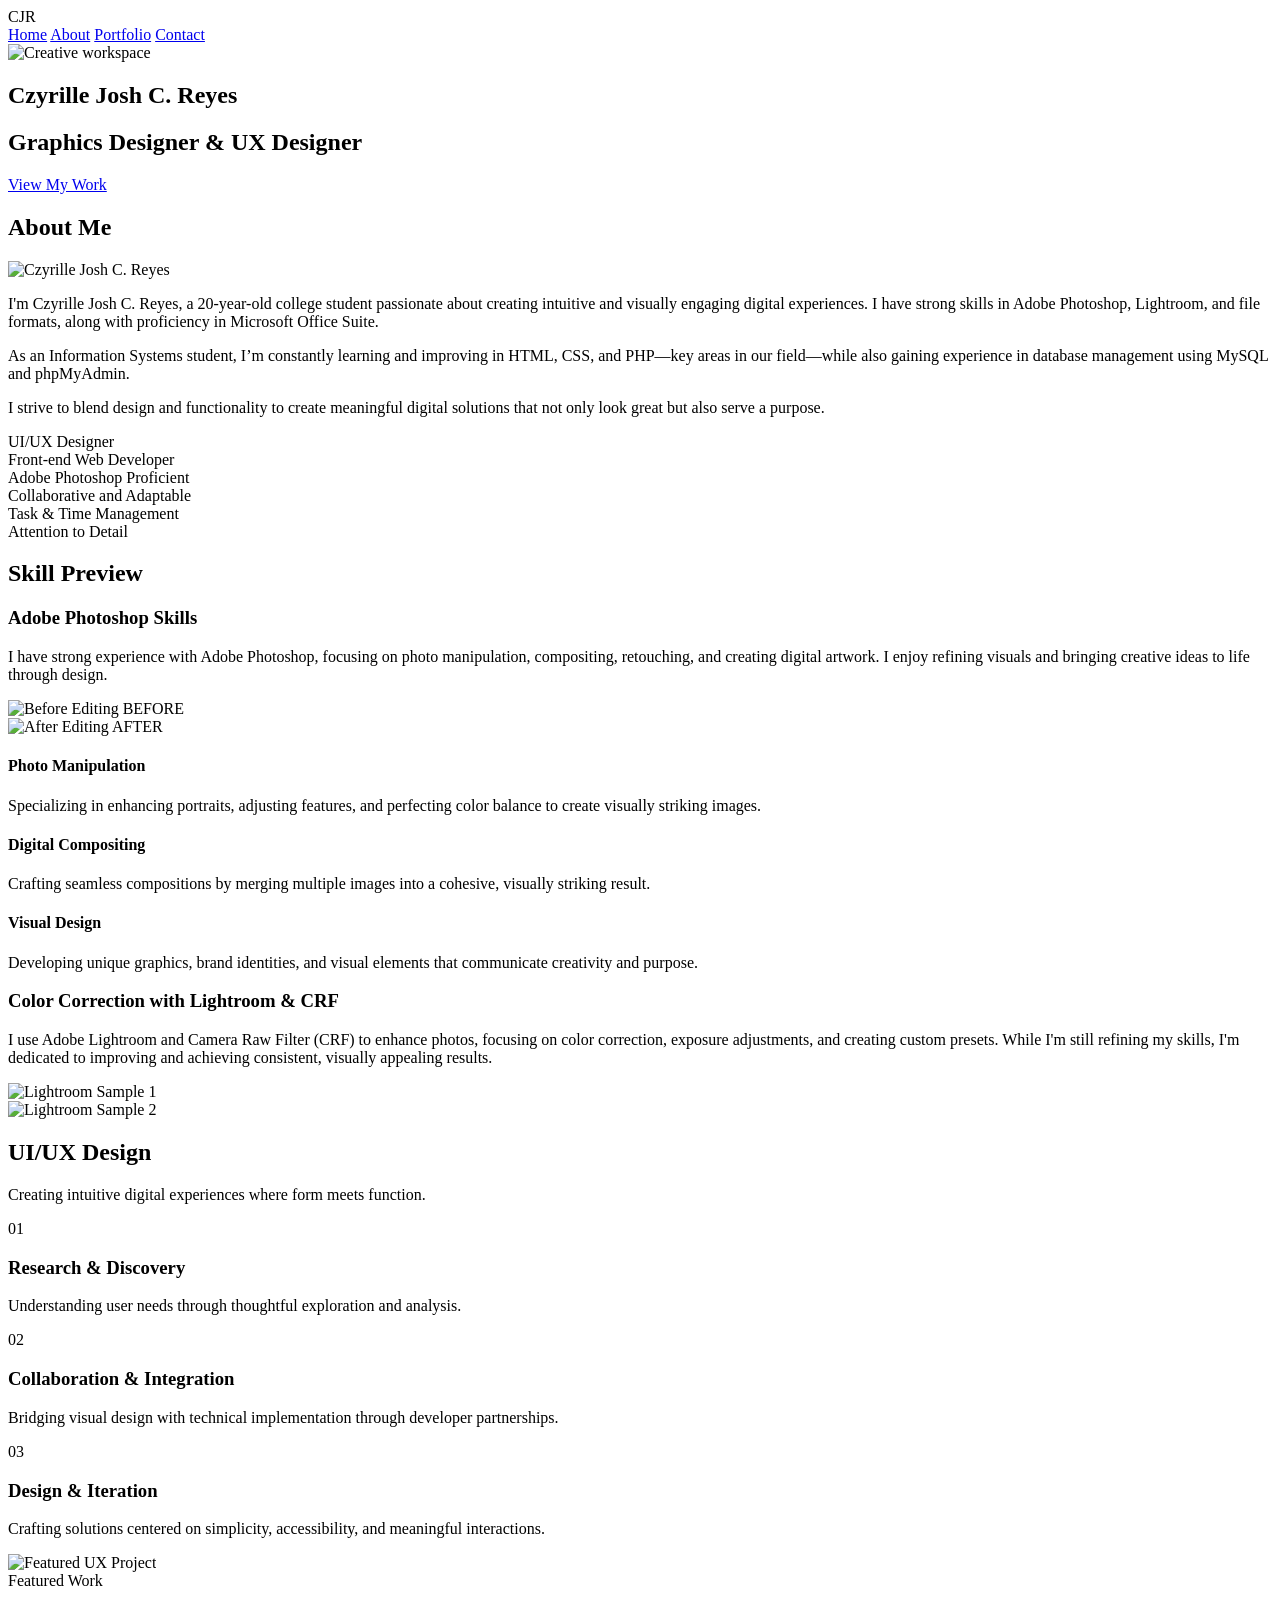
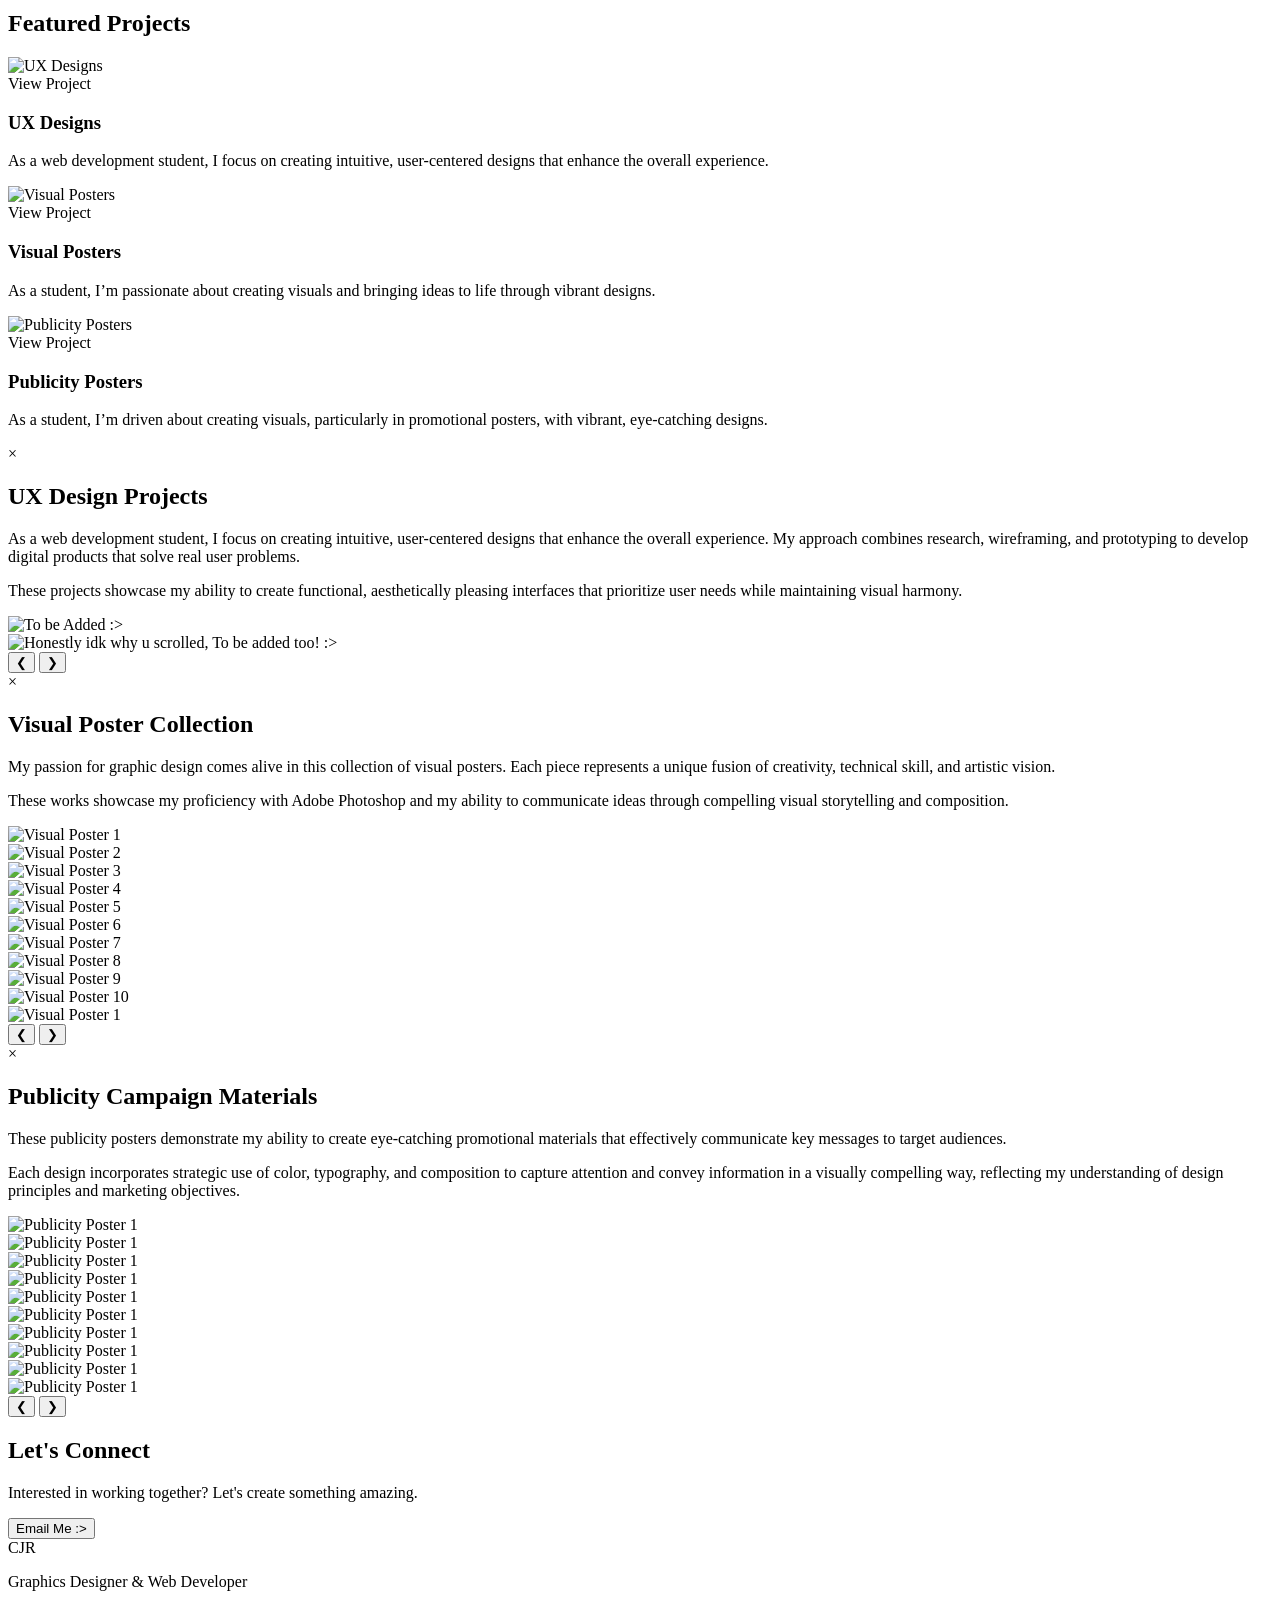
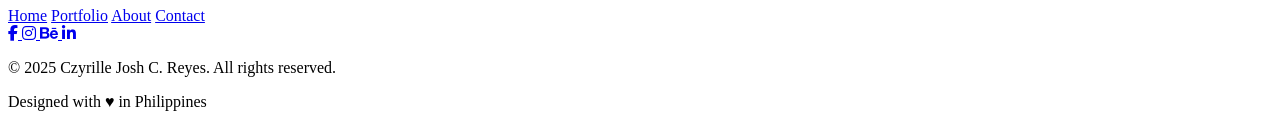
==== commit 6dcc9878: "Add files via upload" ====
--- a/index.html
+++ b/index.html
@@ -121,9 +121,9 @@
                                 my skills, I'm dedicated to improving and achieving consistent, visually appealing
                                 results.</p>
                             <div class="lightroom-gallery">
-                                <div class="gallery-item"><img src="assets/LR-Before.jpg" alt="Lightroom Sample 1">
+                                <div class="gallery-item"><img src="assets/LR-After.jpg" alt="Lightroom Sample 1">
                                 </div>
-                                <div class="gallery-item"><img src="assets/LR-After.jpg" alt="Lightroom Sample 2">
+                                <div class="gallery-item"><img src="assets/LR-Before.jpg" alt="Lightroom Sample 2">
                                 </div>
                             </div>
                         </div>
@@ -131,37 +131,52 @@
                 </div>
             </div>
         </section>
-            
-        <!---<section id="ux-design" class="animate">
+
+        <section id="ux-design" class="animate">
             <div class="container">
-                <h2 class="section-title">UI/UX Design</h2>
-
+                <div class="section-header">
+                    <h2 class="section-title">UI/UX Design</h2>
+                    <div class="section-divider"></div>
+                </div>
+        
                 <div class="ux-content">
                     <div class="ux-text">
-                        <p>In the realm of UI/UX design, I focus on creating intuitive and engaging user experiences. I
-                            believe that good design should be both aesthetically pleasing and functionally effective.
-                        </p>
-
-                        <p>My approach combines user research, wireframing, and prototyping to create digital products
-                            that connect with users and solve real problems. I value simplicity, accessibility, and
-                            thoughtful interactions in all my designs.</p>
-
-                        <p>Each project begins with understanding user needs and business goals, followed by thoughtful
-                            design solutions that bring ideas to life in meaningful ways.</p>
-
-                         Preview grid for smaller project images 
-                        <div class="preview-grid">
-                            <div class="preview-item">
-                                <img src="" alt="Project Preview 1 ">
-                            </div>
-                            <div class="preview-item">
-                                <img src="" alt="Project Preview 2">
-                            </div>
-                        </div>
-                    </div>
-                </div>
-            </div>
-        </section> -->
+                        <p class="ux-intro">Creating intuitive digital experiences where form meets function.</p>
+        
+                        <div class="ux-approach">
+                            <div class="approach-item">
+                                <span class="approach-number">01</span>
+                                <h3>Research & Discovery</h3>
+                                <p>Understanding user needs through thoughtful exploration and analysis.</p>
+                            </div>
+        
+                            <div class="approach-item">
+                                <span class="approach-number">02</span>
+                                <h3>Collaboration & Integration</h3>
+                                <p>Bridging visual design with technical implementation through developer partnerships.</p>
+                            </div>
+        
+                            <div class="approach-item">
+                                <span class="approach-number">03</span>
+                                <h3>Design & Iteration</h3>
+                                <p>Crafting solutions centered on simplicity, accessibility, and meaningful interactions.</p>
+                            </div>
+                        </div>
+                    </div>
+        
+                    <div class="preview-grid">
+                        <div class="preview-item">
+                            <img src="assets/Preview.png" alt="Featured UX Project">
+                            <div class="preview-overlay">
+                                <div class="project-info">
+                                    <span class="project-tag">Featured Work</span>
+                                </div>
+                            </div>
+                        </div>
+                    </div>
+                </div>
+            </div>
+        </section>
 
         <!-- Portfolio Section with Modal -->
         <section id="portfolio" class="animate">
@@ -226,10 +241,10 @@
                 <div class="image-slider">
                     <div class="slider-container">
                         <div class="slide">
-                            <img src="assets/Brotech-UI-UX.jpg" alt="UX Design 1">
-                        </div>
-                        <div class="slide">
-                            <img src="assets/Brotech-UI-UX.jpg" alt="UX Design 1">
+                            <img src="" alt="To be Added :>">
+                        </div>
+                        <div class="slide">
+                            <img src="" alt="Honestly idk why u scrolled, To be added too! :>">
                         </div>
 
 
@@ -255,13 +270,38 @@
                 <div class="image-slider">
                     <div class="slider-container">
                         <div class="slide">
-                            <img src="assets/Project 2.jpg" alt="Visual Poster 1">
-                        </div>
-                        <div class="slide">
-                            <img src="assets/Project 2.jpg" alt="Visual Poster 1">
-                        </div>
-
-
+                            <img src="Project-Two/Weeknd-Poster.jpg" alt="Visual Poster 1">
+                        </div>
+                        <div class="slide">
+                            <img src="Project-Two/ASAP-Poster.jpg" alt="Visual Poster 2">
+                        </div>
+                        <div class="slide">
+                            <img src="Project-Two/Marias-Poster.jpg" alt="Visual Poster 3">
+                        </div>
+                        <div class="slide">
+                            <img src="Project-Two/Ocean-Poster.jpg" alt="Visual Poster 4">
+                        </div>
+                        <div class="slide">
+                            <img src="Project-Two/Travis-Poster1.jpg" alt="Visual Poster 5">
+                        </div>
+                        <div class="slide">
+                            <img src="Project-Two/Travis-Poster2.jpg" alt="Visual Poster 6">
+                        </div>
+                        <div class="slide">
+                            <img src="Project-Two/Laufey-Poster.jpg" alt="Visual Poster 7">
+                        </div>
+                        <div class="slide">
+                            <img src="Project-Two/Khalid-Poster.jpg" alt="Visual Poster 8">
+                        </div>
+                        <div class="slide">
+                            <img src="Project-Two/Eilish-1.jpg" alt="Visual Poster 9">
+                        </div>
+                        <div class="slide">
+                            <img src="Project-Two/YE-1.jpg" alt="Visual Poster 10">
+                        </div>
+                        <div class="slide">
+                            <img src="Project-Two/Weeknd-1.jpg" alt="Visual Poster 1    ">
+                        </div>
                     </div>
                     <button class="slider-button prev">&#10094;</button>
                     <button class="slider-button next">&#10095;</button>
@@ -284,12 +324,35 @@
                 <div class="image-slider">
                     <div class="slider-container">
                         <div class="slide">
-                            <img src="assets/Project 3.jpg" alt="Publicity Poster 1">
-                        </div>
-                        <div class="slide">
-                            <img src="assets/Project 3.jpg" alt="Publicity Poster 1">
-                        </div>
-
+                            <img src="Project-Three/Mochi-Poster.jpg" alt="Publicity Poster 1">
+                        </div>
+                        <div class="slide">
+                            <img src="Project-Three/MIB-Poster.jpg" alt="Publicity Poster 1">
+                        </div>
+                        <div class="slide">
+                            <img src="Project-Three/CraftShow-Poster.jpg" alt="Publicity Poster 1">
+                        </div>
+                        <div class="slide">
+                            <img src="Project-Three/Off White Design.jpg" alt="Publicity Poster 1">
+                        </div>
+                        <div class="slide">
+                            <img src="Project-Three/LBJ-Poster.jpg" alt="Publicity Poster 1">
+                        </div>
+                        <div class="slide">
+                            <img src="Project-Three/Ja-Morant-Poster.jpg" alt="Publicity Poster 1">
+                        </div>
+                        <div class="slide">
+                            <img src="Project-Three/Jordan-Poster.jpg" alt="Publicity Poster 1">
+                        </div>
+                        <div class="slide">
+                            <img src="Project-Three/Truman-Poster.jpg" alt="Publicity Poster 1">
+                        </div>
+                        <div class="slide">
+                            <img src="Project-Three/AlexEALA-Poster.jpg" alt="Publicity Poster 1">
+                        </div>
+                        <div class="slide">
+                            <img src="Project-Three/SGA-1.jpg" alt="Publicity Poster 1">
+                        </div>
                     </div>
                     <button class="slider-button prev">&#10094;</button>
                     <button class="slider-button next">&#10095;</button>
@@ -318,14 +381,14 @@
                     <span>CJR</span>
                     <p class="tagline">Graphics Designer & Web Developer</p>
                 </div>
-                
+
                 <nav class="footer-links">
                     <a href="#home">Home</a>
                     <a href="#portfolio">Portfolio</a>
                     <a href="#about">About</a>
                     <a href="#contact">Contact</a>
                 </nav>
-                
+
                 <div class="footer-social">
                     <a href="#" aria-label="Facebook" class="social-icon">
                         <i class="fa-brands fa-facebook-f"></i>
@@ -336,19 +399,20 @@
                     <a href="#" aria-label="Behance" class="social-icon">
                         <i class="fa-brands fa-behance"></i>
                     </a>
-                    <a href="https://www.linkedin.com/in/reyes-czyrille-josh-c-42a686303/" aria-label="LinkedIn" target="_blank" class="social-icon">
+                    <a href="https://www.linkedin.com/in/reyes-czyrille-josh-c-42a686303/" aria-label="LinkedIn"
+                        target="_blank" class="social-icon">
                         <i class="fa-brands fa-linkedin-in"></i>
                     </a>
                 </div>
             </div>
-            
+
             <div class="footer-bottom">
                 <p class="copyright">&copy; 2025 Czyrille Josh C. Reyes. All rights reserved.</p>
                 <p class="credit">Designed with <span class="heart">♥</span> in Philippines</p>
             </div>
         </div>
     </footer>
-    
+
 </body>
 
 </html>
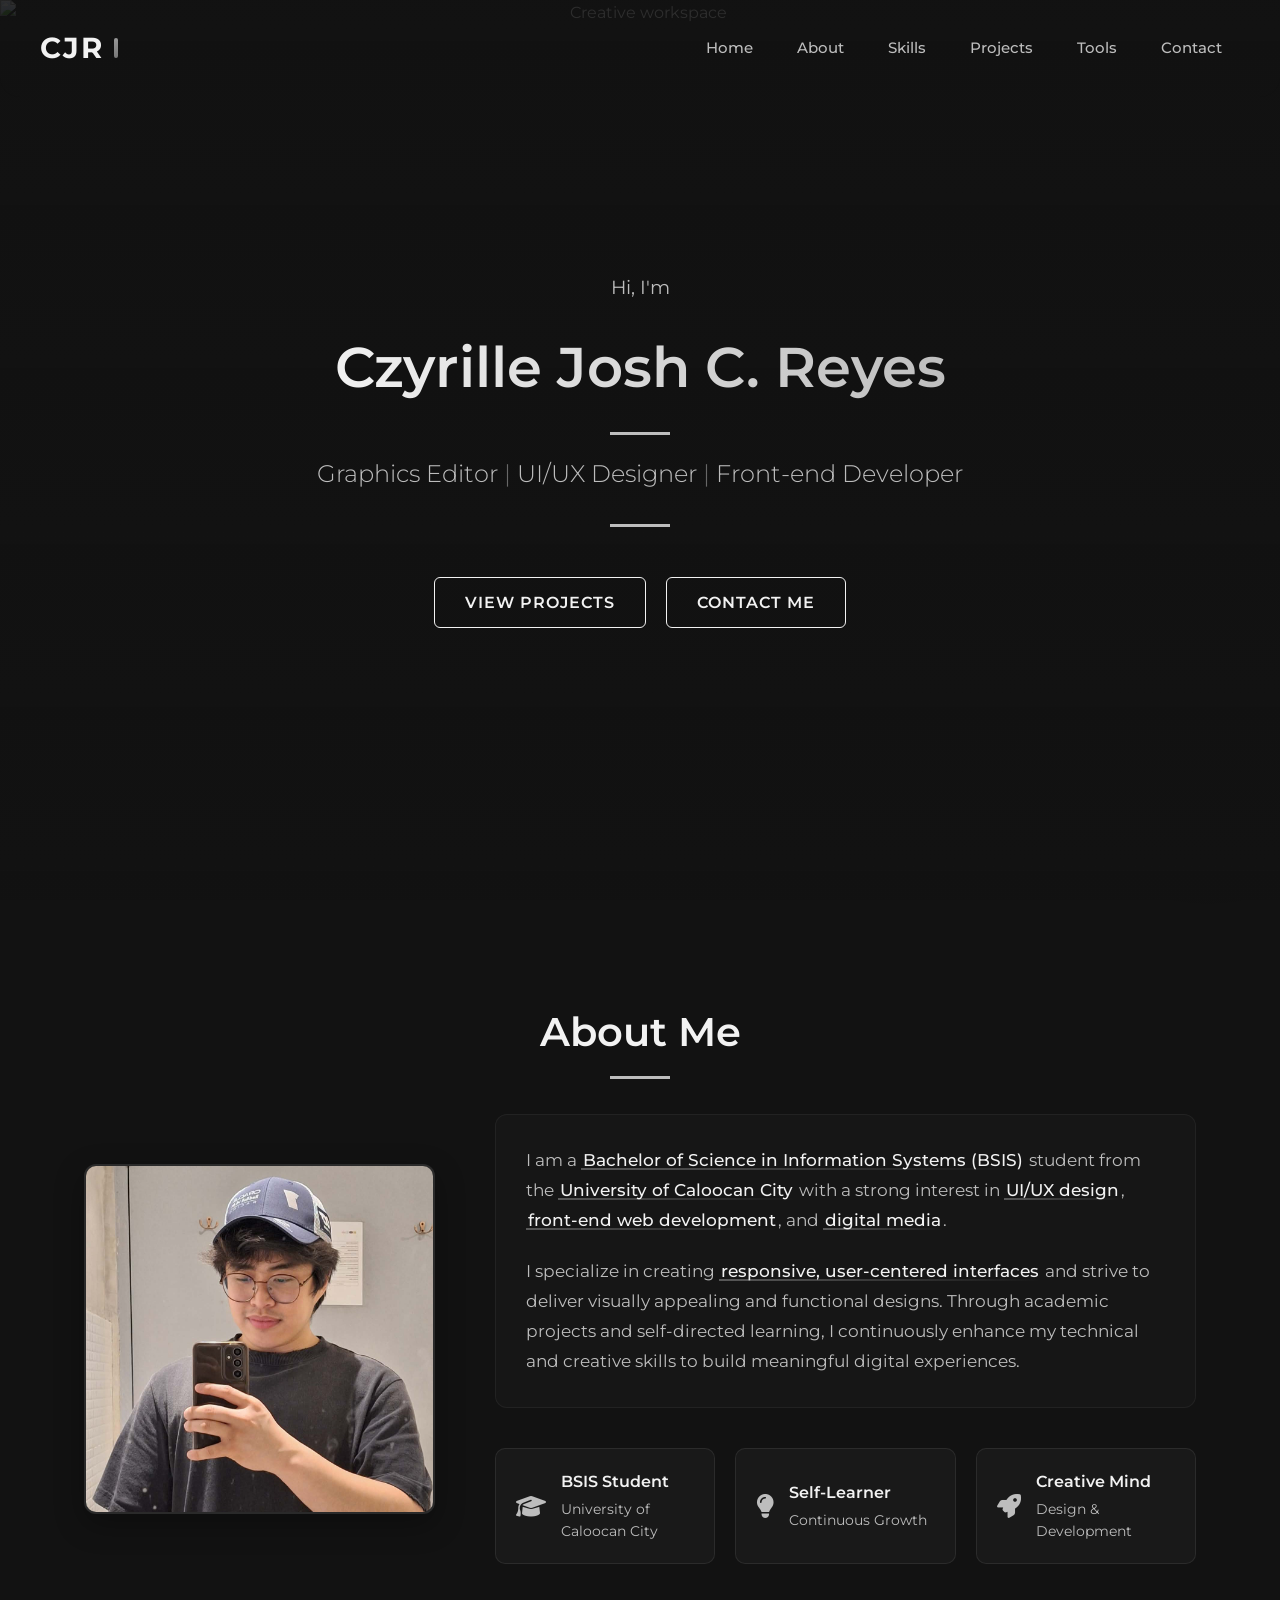
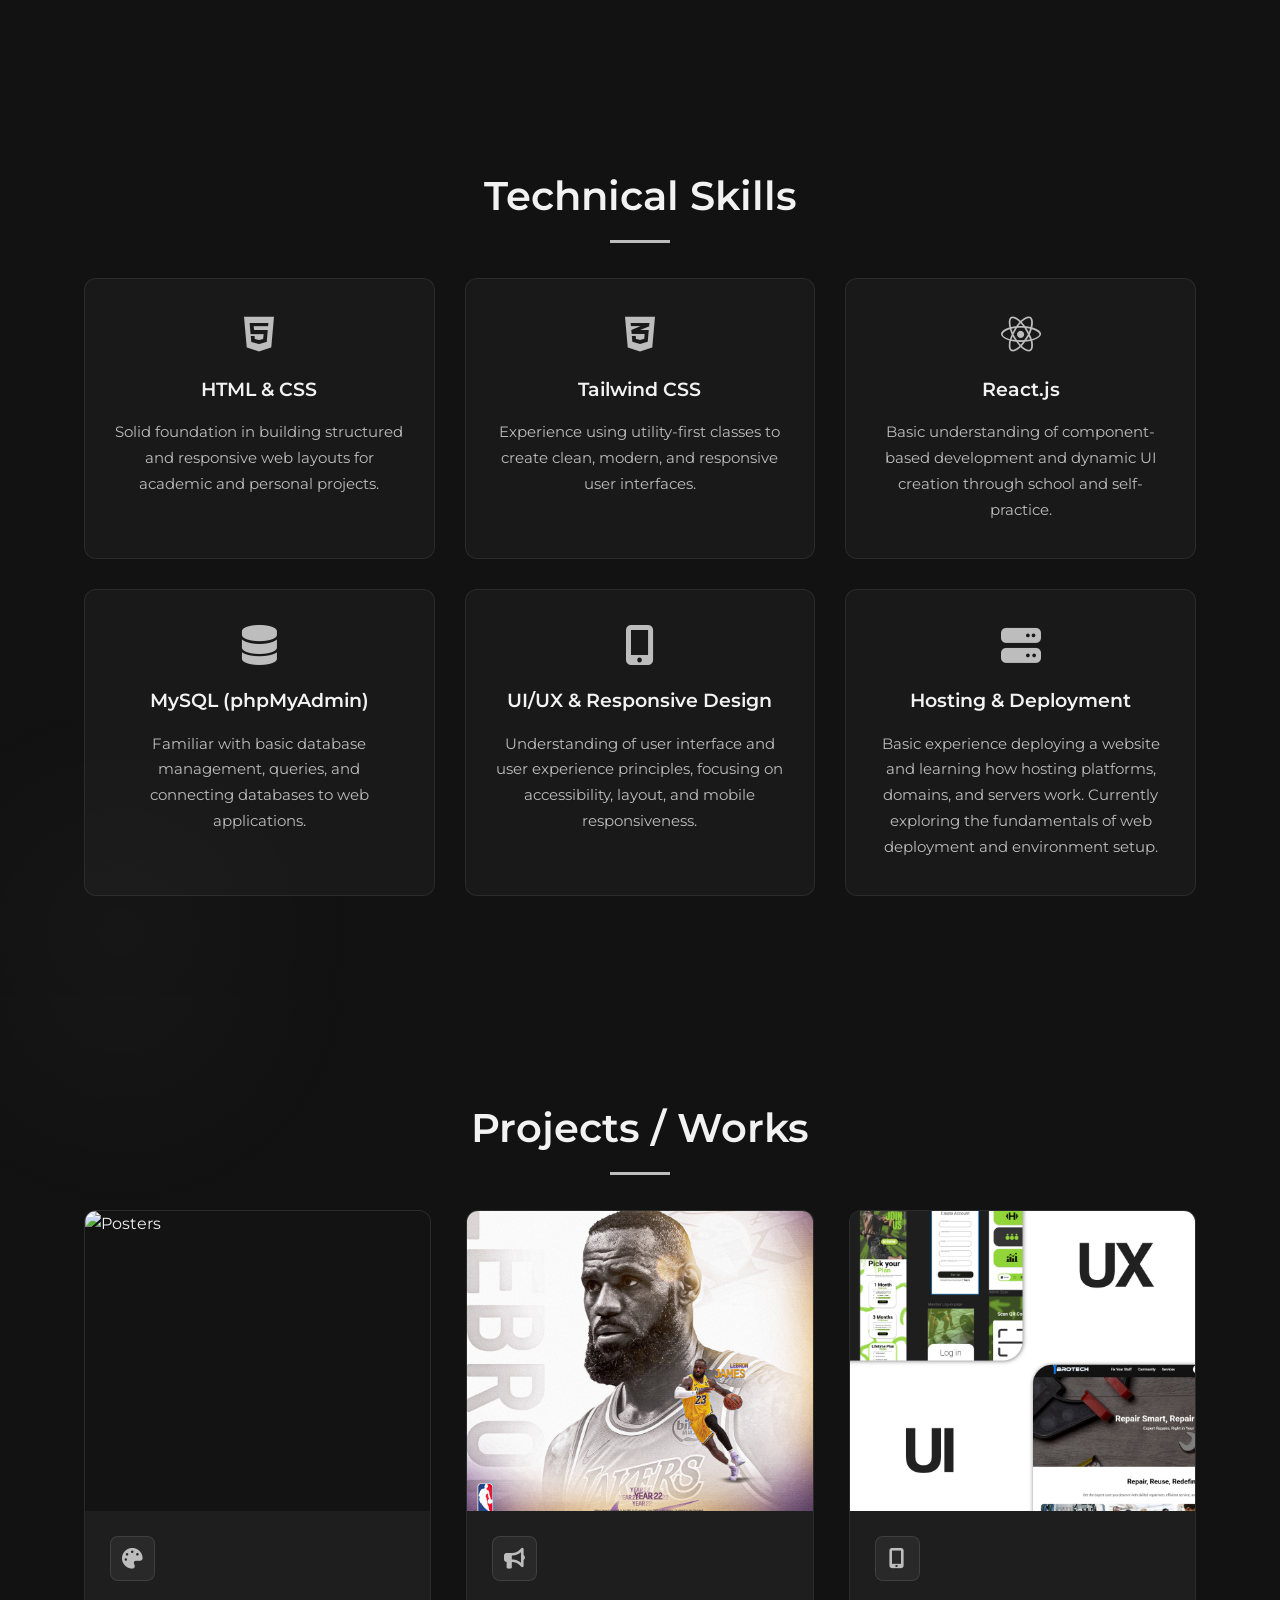
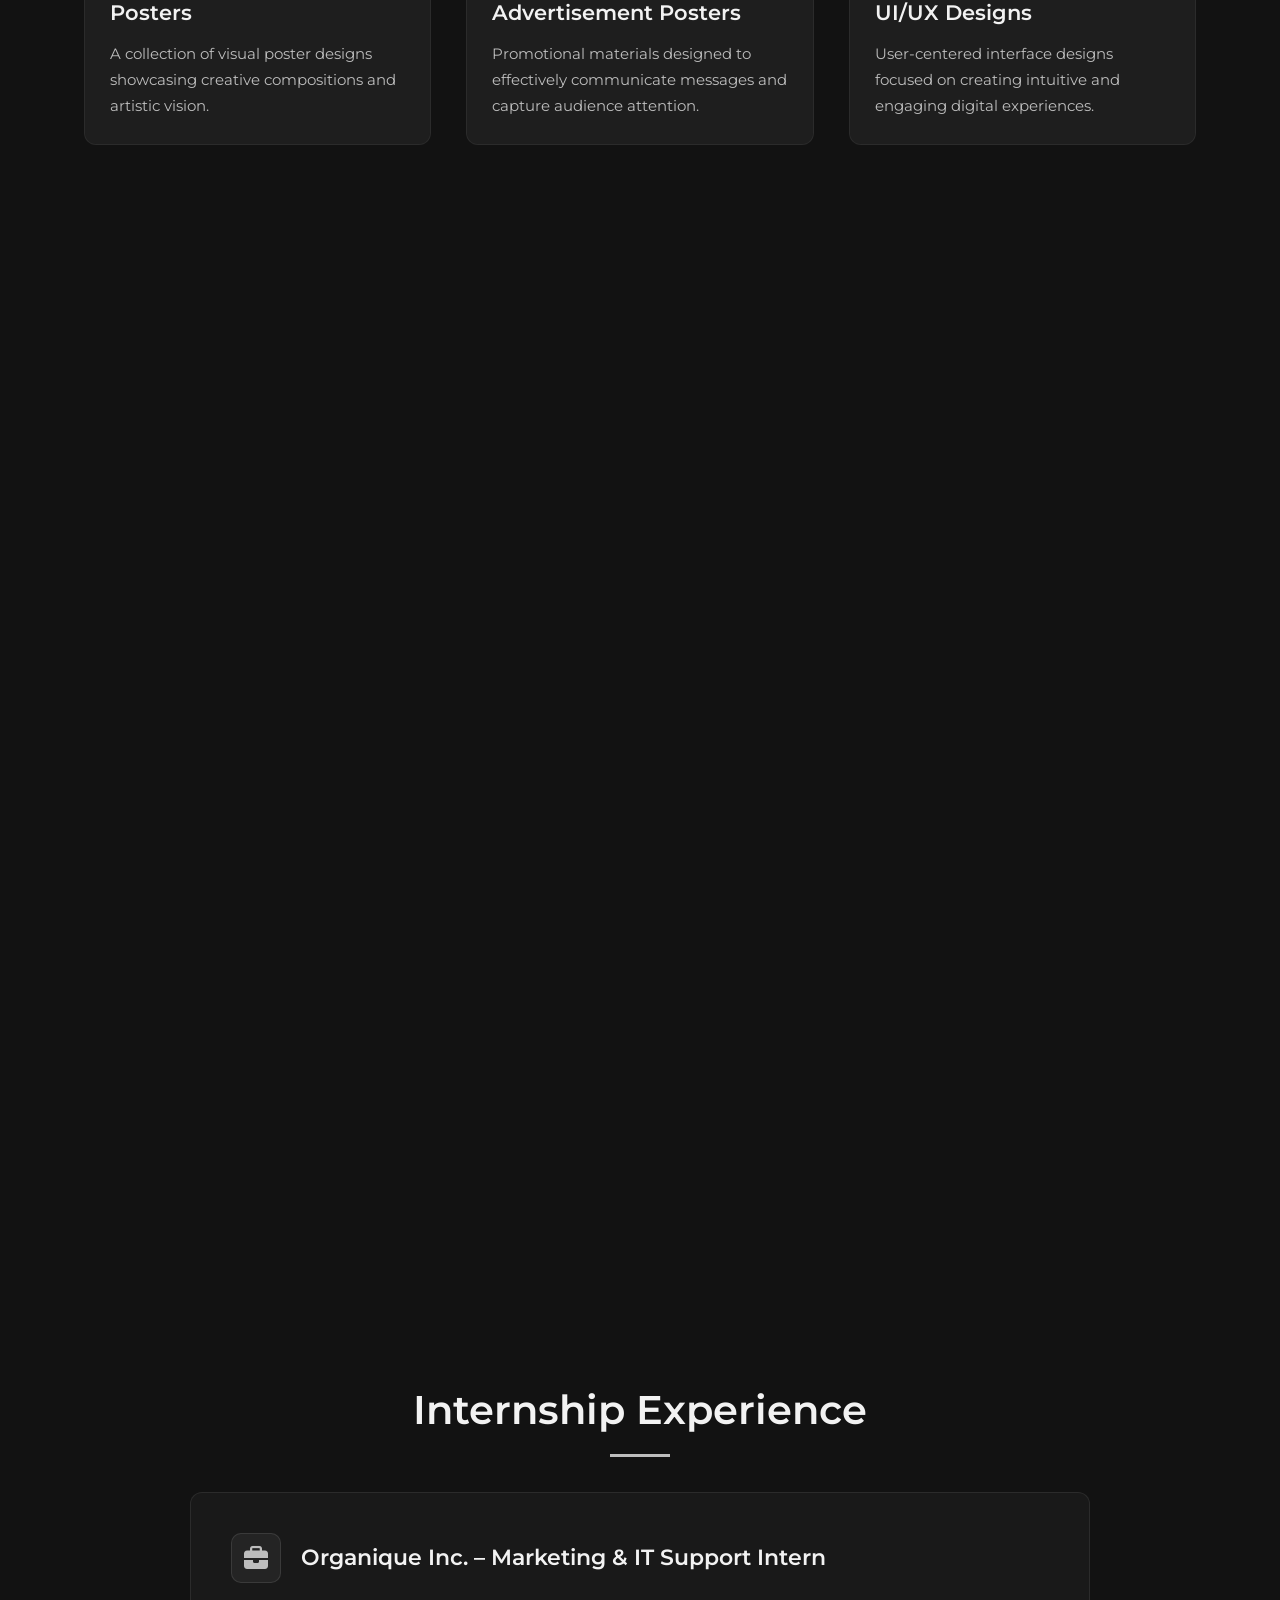
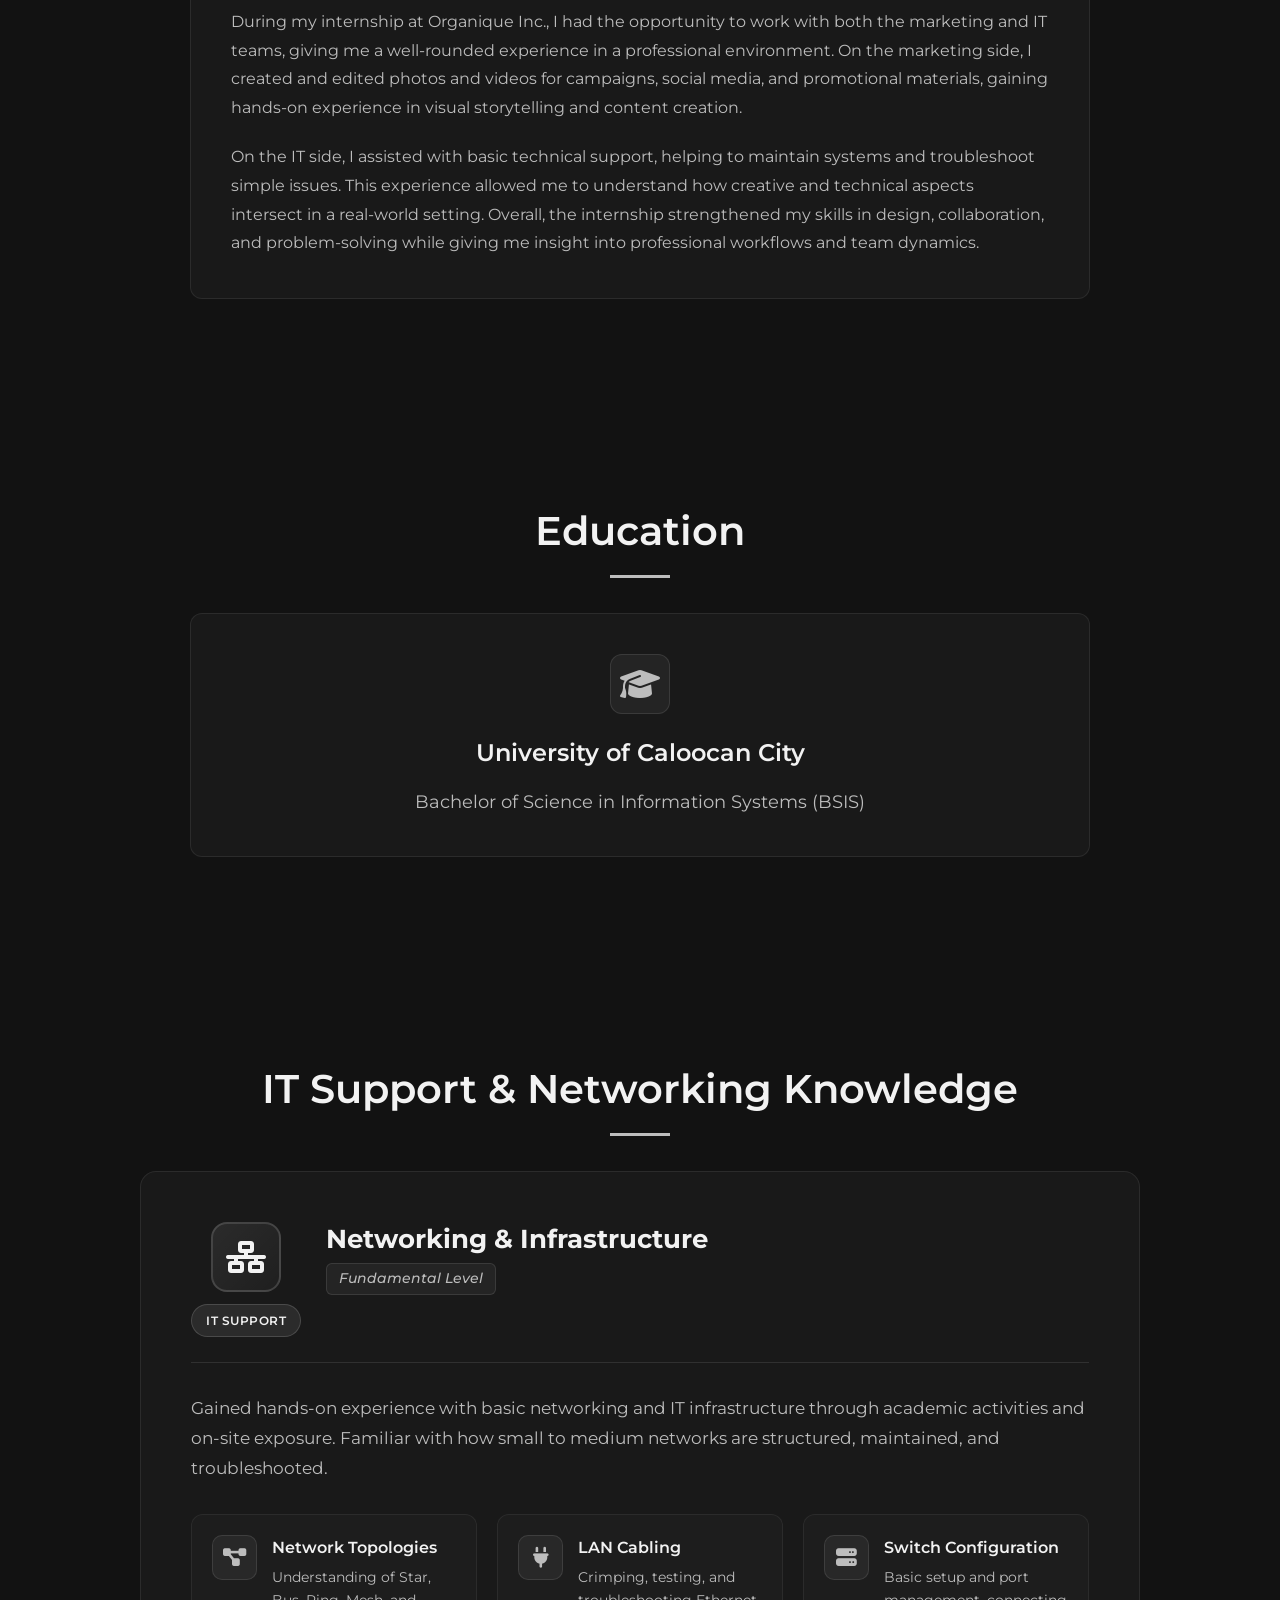
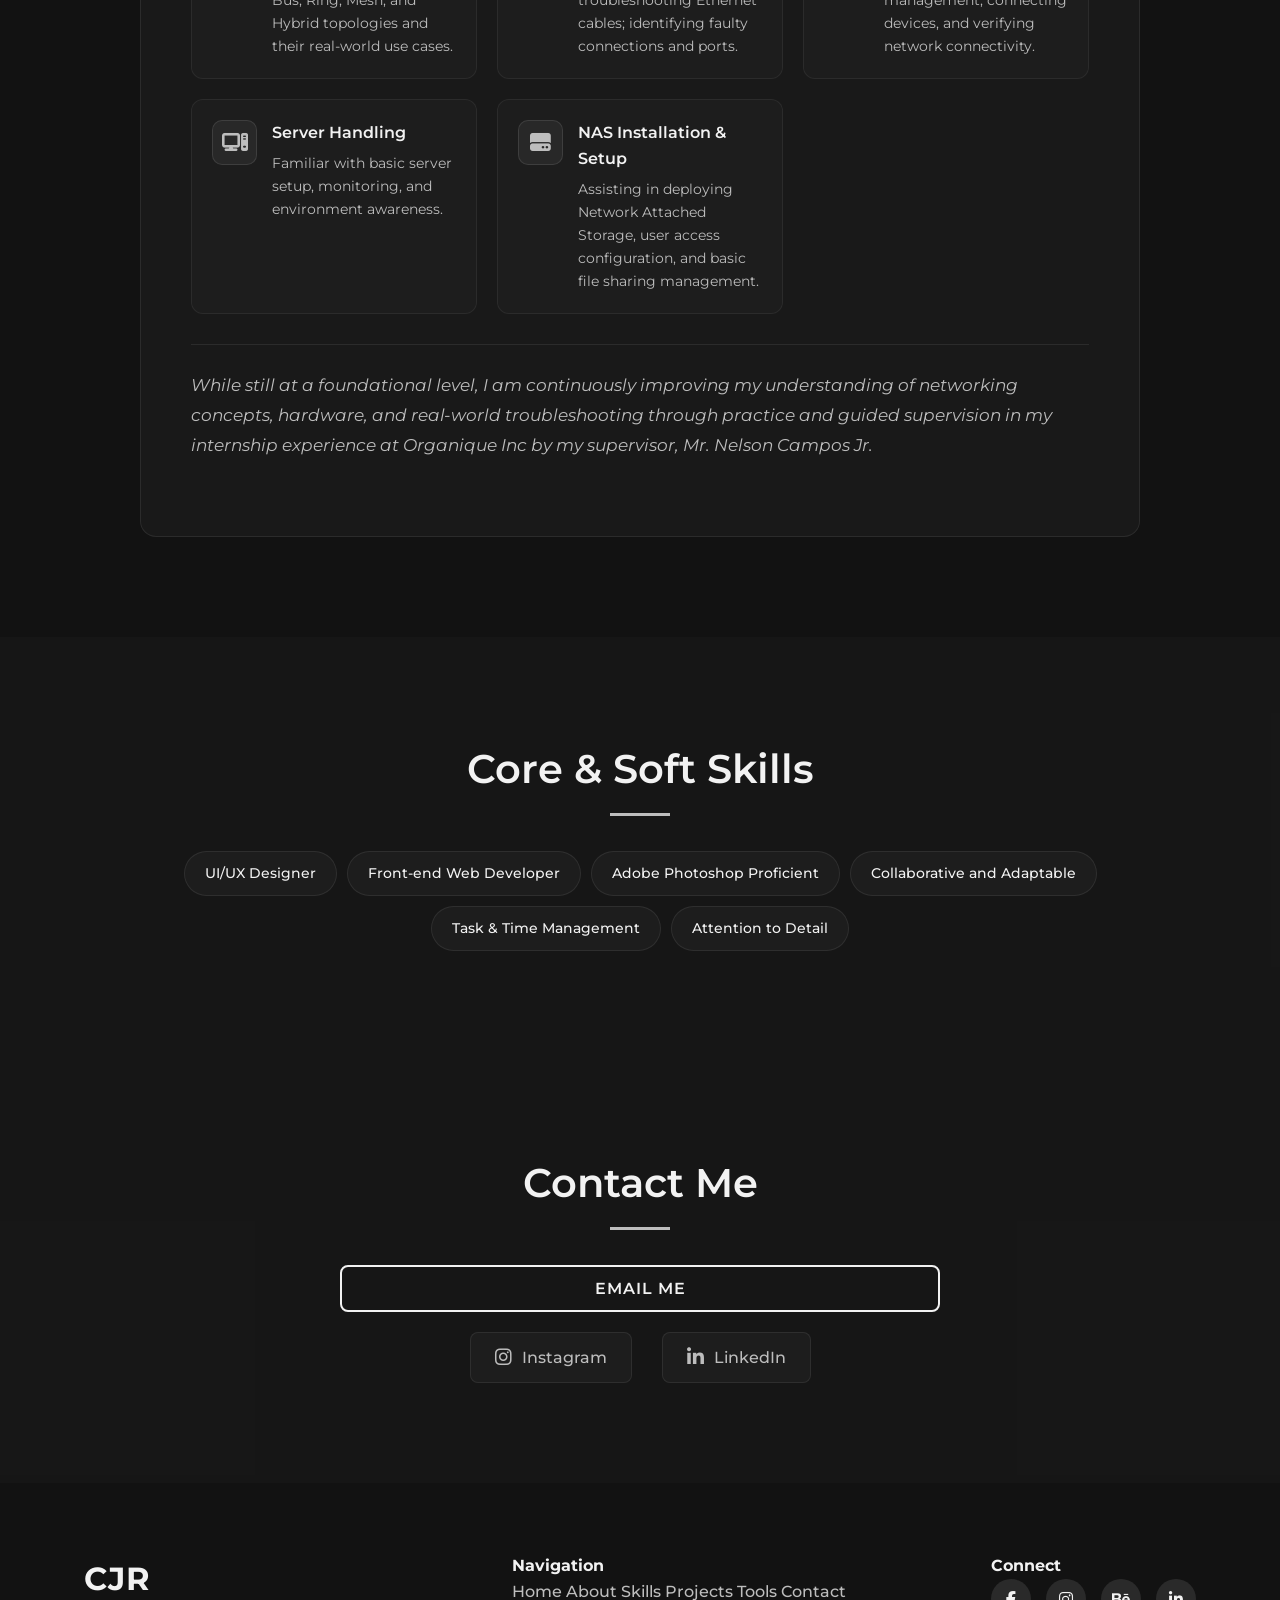
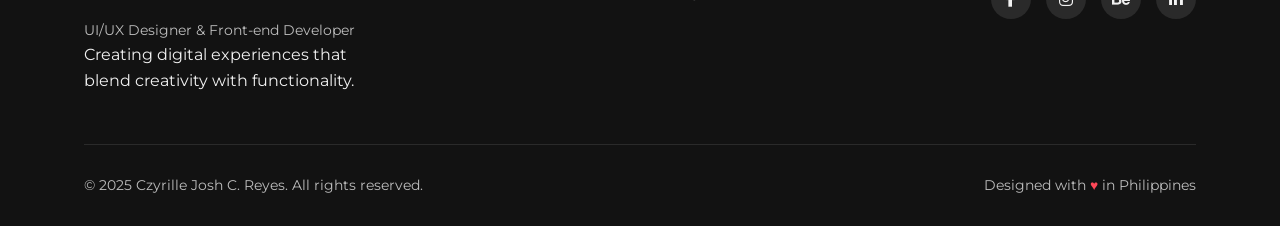
==== commit ac7fb30d: "Portfolio Overhaul" ====
--- a/index.html
+++ b/index.html
@@ -5,24 +5,31 @@
     <meta charset="UTF-8">
     <meta name="viewport" content="width=device-width, initial-scale=1.0">
     <link rel="icon" href="assets/ICON.jpg" type="image/x-icon">
-    <title>Czyrille Josh C. Reyes | Designer</title>
+    <title>Czyrille Josh C. Reyes | UI/UX Designer & Front-end Developer</title>
     <link rel="stylesheet" href="css/index.css">
     <link rel="preconnect" href="https://fonts.googleapis.com">
     <link rel="preconnect" href="https://fonts.gstatic.com" crossorigin>
     <link href="https://fonts.googleapis.com/css2?family=Montserrat:wght@300;400;600&display=swap" rel="stylesheet">
     <link href='https://unpkg.com/boxicons@2.1.4/css/boxicons.min.css' rel='stylesheet'>
-    <link rel="stylesheet" href="https://cdnjs.cloudflare.com/ajax/libs/font-awesome/6.4.0/css/all.min.css">
+    <link rel="stylesheet" href="https://cdnjs.cloudflare.com/ajax/libs/font-awesome/6.5.1/css/all.min.css">
 </head>
 
 <body>
     <header>
-        <div class="logo">CJR</div>
-        <nav>
-            <a href="#home" class="nav-link">Home</a>
-            <a href="#about" class="nav-link">About</a>
-            <a href="#portfolio" class="nav-link">Portfolio</a>
-            <a href="#contact" class="nav-link">Contact</a>
-        </nav>
+        <div class="header-container">
+            <div class="logo-wrapper">
+                <div class="logo">CJR</div>
+                <div class="logo-accent"></div>
+            </div>
+            <nav class="nav-menu">
+                <a href="#home" class="nav-link">Home</a>
+                <a href="#about" class="nav-link">About</a>
+                <a href="#technical-skills" class="nav-link">Skills</a>
+                <a href="#projects" class="nav-link">Projects</a>
+                <a href="#tools" class="nav-link">Tools</a>
+                <a href="#contact" class="nav-link">Contact</a>
+            </nav>
+        </div>
     </header>
 
     <main>
@@ -31,11 +38,21 @@
                 <img src="assets/Home-Page.jpg" alt="Creative workspace">
             </div>
             <div class="hero-content">
+                <p class="hero-intro">Hi, I'm</p>
                 <h1>Czyrille Josh C. Reyes</h1>
                 <div class="divider"></div>
-                <h2>Graphics Designer & UX Designer</h2>
+                <h2>
+                    <span class="role-highlight">Graphics Editor</span>
+                    <span class="role-separator"> | </span>
+                    <span class="role-highlight">UI/UX Designer</span>
+                    <span class="role-separator"> | </span>
+                    <span class="role-highlight">Front-end Developer</span>
+                </h2>
                 <div class="divider"></div>
-                <a href="#portfolio" class="cta-button">View My Work</a>
+                <div class="hero-buttons">
+                    <a href="#projects" class="cta-button">View Projects</a>
+                    <a href="#contact" class="cta-button">Contact Me</a>
+                </div>
             </div>
         </section>
 
@@ -43,212 +60,251 @@
             <div class="container">
                 <h2 class="section-title">About Me</h2>
                 <div class="about-content">
-                    <div class="about-image">
-                        <img src="assets/REYES.jpg" alt="Czyrille Josh C. Reyes">
-                    </div>
-                    <div class="about-text">
-                        <p>I'm Czyrille Josh C. Reyes, a 20-year-old college student passionate about creating intuitive
-                            and visually engaging digital experiences. I have strong skills in Adobe Photoshop,
-                            Lightroom, and file formats, along with proficiency in Microsoft Office Suite.</p>
-
-                        <p>As an Information Systems student, I’m constantly learning and improving in HTML, CSS, and
-                            PHP—key areas in our field—while also gaining experience in database management using MySQL
-                            and phpMyAdmin.</p>
-
-                        <p>I strive to blend design and functionality to create meaningful digital solutions that not
-                            only look great but also serve a purpose.</p>
-
-                        <div class="skills">
-                            <div class="skill-tag">UI/UX Designer</div>
-                            <div class="skill-tag">Front-end Web Developer</div>
-                            <div class="skill-tag">Adobe Photoshop Proficient</div>
-                            <div class="skill-tag">Collaborative and Adaptable</div>
-                            <div class="skill-tag">Task & Time Management</div>
-                            <div class="skill-tag">Attention to Detail</div>
+                    <div class="about-image-wrapper">
+                        <div class="about-image">
+                            <img src="assets/REYES.jpg" alt="Czyrille Josh C. Reyes">
+                            <div class="image-overlay"></div>
+                        </div>
+                        <div class="image-border-glow"></div>
+                    </div>
+                    <div class="about-text-wrapper">
+                        <div class="about-text">
+                            <p>
+                                I am a <span class="highlight-text">Bachelor of Science in Information Systems
+                                    (BSIS)</span> student from the <span class="highlight-text">University of Caloocan
+                                    City</span> with a strong interest in <span class="highlight-text">UI/UX
+                                    design</span>, <span class="highlight-text">front-end web development</span>, and
+                                <span class="highlight-text">digital media</span>.
+                            </p>
+                            <p>
+                                I specialize in creating <span class="highlight-text">responsive, user-centered
+                                    interfaces</span> and strive to deliver visually appealing and functional designs.
+                                Through academic projects and self-directed learning, I continuously enhance my
+                                technical and creative skills to build meaningful digital experiences.
+                            </p>
+                        </div>
+                        <div class="about-highlights">
+                            <div class="highlight-card">
+                                <div class="highlight-icon">
+                                    <i class="fa-solid fa-graduation-cap"></i>
+                                </div>
+                                <div class="highlight-content">
+                                    <h4>BSIS Student</h4>
+                                    <p>University of Caloocan City</p>
+                                </div>
+                            </div>
+                            <div class="highlight-card">
+                                <div class="highlight-icon">
+                                    <i class="fa-solid fa-lightbulb"></i>
+                                </div>
+                                <div class="highlight-content">
+                                    <h4>Self-Learner</h4>
+                                    <p>Continuous Growth</p>
+                                </div>
+                            </div>
+                            <div class="highlight-card">
+                                <div class="highlight-icon">
+                                    <i class="fa-solid fa-rocket"></i>
+                                </div>
+                                <div class="highlight-content">
+                                    <h4>Creative Mind</h4>
+                                    <p>Design & Development</p>
+                                </div>
+                            </div>
                         </div>
                     </div>
                 </div>
             </div>
         </section>
 
-        <section id="skills" class="animate">
+        <section id="technical-skills" class="animate">
             <div class="container">
-                <h2 class="section-title">Skill Preview</h2>
-                <div class="skills-content">
-                    <div class="skill-area photoshop">
-                        <h3>Adobe Photoshop Skills</h3>
-                        <p>I have strong experience with Adobe Photoshop, focusing on photo manipulation, compositing,
-                            retouching, and creating digital artwork. I enjoy refining visuals and bringing creative
-                            ideas to life through design.</p>
-                        <div class="comparison-slider-wrapper">
-                            <div class="comparison-slider">
-                                <div class="before-image">
-                                    <img src="assets/before-Project 3.jpg" alt="Before Editing">
-                                    <span class="label">BEFORE</span>
-                                </div>
-                                <div class="after-image">
-                                    <img src="assets/Project 3.jpg" alt="After Editing">
-                                    <span class="label">AFTER</span>
-                                </div>
-                                <div class="slider-handle">
-                                    <span class="handle-line"></span>
-                                </div>
-                            </div>
-                        </div>
-
-                        <div class="skill-highlights">
-                            <div class="highlight">
-                                <h4>Photo Manipulation</h4>
-                                <p>Specializing in enhancing portraits, adjusting features, and perfecting color balance
-                                    to create visually striking images.</p>
-                            </div>
-                            <div class="highlight">
-                                <h4>Digital Compositing</h4>
-                                <p>Crafting seamless compositions by merging multiple images into a cohesive, visually
-                                    striking result.</p>
-                            </div>
-                            <div class="highlight">
-                                <h4>Visual Design</h4>
-                                <p>Developing unique graphics, brand identities, and visual elements that communicate
-                                    creativity and purpose.</p>
-                            </div>
-                        </div>
-
-                        <div class="skill-area-lightroom">
-                            <h3>Color Correction with Lightroom & CRF</h3>
-                            <p>I use Adobe Lightroom and Camera Raw Filter (CRF) to enhance photos, focusing on color
-                                correction, exposure adjustments, and creating custom presets. While I'm still refining
-                                my skills, I'm dedicated to improving and achieving consistent, visually appealing
-                                results.</p>
-                            <div class="lightroom-gallery">
-                                <div class="gallery-item"><img src="assets/LR-After.jpg" alt="Lightroom Sample 1">
-                                </div>
-                                <div class="gallery-item"><img src="assets/LR-Before.jpg" alt="Lightroom Sample 2">
-                                </div>
-                            </div>
-                        </div>
-                    </div>
-                </div>
+                <h2 class="section-title">Technical Skills</h2>
+                <div class="skills-grid">
+                    <div class="skill-item">
+                        <div class="skill-icon">
+                            <i class="fa-brands fa-html5"></i>
+                        </div>
+                        <h3>HTML & CSS</h3>
+                        <p>Solid foundation in building structured and responsive web layouts for academic and personal
+                            projects.</p>
+                        <div class="skill-accent"></div>
+                    </div>
+
+                    <div class="skill-item">
+                        <div class="skill-icon">
+                            <i class="fa-brands fa-css3-alt"></i>
+                        </div>
+                        <h3>Tailwind CSS</h3>
+                        <p>Experience using utility-first classes to create clean, modern, and responsive user
+                            interfaces.</p>
+                        <div class="skill-accent"></div>
+                    </div>
+
+                    <div class="skill-item">
+                        <div class="skill-icon">
+                            <i class="fa-brands fa-react"></i>
+                        </div>
+                        <h3>React.js</h3>
+                        <p>Basic understanding of component-based development and dynamic UI creation through school and
+                            self-practice.</p>
+                        <div class="skill-accent"></div>
+                    </div>
+
+                    <div class="skill-item">
+                        <div class="skill-icon">
+                            <i class="fa-solid fa-database"></i>
+                        </div>
+                        <h3>MySQL (phpMyAdmin)</h3>
+                        <p>Familiar with basic database management, queries, and connecting databases to web
+                            applications.</p>
+                        <div class="skill-accent"></div>
+                    </div>
+
+                    <div class="skill-item">
+                        <div class="skill-icon">
+                            <i class="fa-solid fa-mobile-screen-button"></i>
+                        </div>
+                        <h3>UI/UX & Responsive Design</h3>
+                        <p>Understanding of user interface and user experience principles, focusing on accessibility,
+                            layout, and mobile responsiveness.</p>
+                        <div class="skill-accent"></div>
+                    </div>
+
+                    <div class="skill-item">
+                        <div class="skill-icon">
+                            <i class="fa-solid fa-server"></i>
+                        </div>
+                        <h3>Hosting & Deployment</h3>
+                        <p>Basic experience deploying a website and learning how hosting platforms, domains, and servers
+                            work. Currently exploring the fundamentals of web deployment and environment setup.</p>
+                        <div class="skill-accent"></div>
+                    </div>
+
+                </div>
+            </div>
             </div>
         </section>
 
-        <section id="ux-design" class="animate">
+        <!-- Projects Section with Modal -->
+        <section id="projects" class="animate">
             <div class="container">
-                <div class="section-header">
-                    <h2 class="section-title">UI/UX Design</h2>
-                    <div class="section-divider"></div>
-                </div>
-        
-                <div class="ux-content">
-                    <div class="ux-text">
-                        <p class="ux-intro">Creating intuitive digital experiences where form meets function.</p>
-        
-                        <div class="ux-approach">
-                            <div class="approach-item">
-                                <span class="approach-number">01</span>
-                                <h3>Research & Discovery</h3>
-                                <p>Understanding user needs through thoughtful exploration and analysis.</p>
-                            </div>
-        
-                            <div class="approach-item">
-                                <span class="approach-number">02</span>
-                                <h3>Collaboration & Integration</h3>
-                                <p>Bridging visual design with technical implementation through developer partnerships.</p>
-                            </div>
-        
-                            <div class="approach-item">
-                                <span class="approach-number">03</span>
-                                <h3>Design & Iteration</h3>
-                                <p>Crafting solutions centered on simplicity, accessibility, and meaningful interactions.</p>
-                            </div>
-                        </div>
-                    </div>
-        
-                    <div class="preview-grid">
-                        <div class="preview-item">
-                            <img src="assets/Preview.png" alt="Featured UX Project">
-                            <div class="preview-overlay">
-                                <div class="project-info">
-                                    <span class="project-tag">Featured Work</span>
-                                </div>
-                            </div>
+                <h2 class="section-title">Projects / Works</h2>
+                <div class="portfolio-grid">
+                    <div class="portfolio-item" data-modal="modal-posters">
+                        <div class="portfolio-image-wrapper">
+                            <div class="portfolio-image">
+                                <img src="assets/Project 2.jpg" alt="Posters">
+                                <div class="portfolio-overlay">
+                                    <div class="overlay-content">
+                                        <i class="fa-solid fa-eye"></i>
+                                        <span>View Project</span>
+                                    </div>
+                                </div>
+                            </div>
+                            <div class="portfolio-accent"></div>
+                        </div>
+                        <div class="portfolio-content">
+                            <div class="portfolio-icon">
+                                <i class="fa-solid fa-palette"></i>
+                            </div>
+                            <h3>Posters</h3>
+                            <p>A collection of visual poster designs showcasing creative compositions and artistic
+                                vision.</p>
+                        </div>
+                    </div>
+                    <div class="portfolio-item" data-modal="modal-advertisement">
+                        <div class="portfolio-image-wrapper">
+                            <div class="portfolio-image">
+                                <img src="assets/Project 3.jpg" alt="Advertisement Posters">
+                                <div class="portfolio-overlay">
+                                    <div class="overlay-content">
+                                        <i class="fa-solid fa-eye"></i>
+                                        <span>View Project</span>
+                                    </div>
+                                </div>
+                            </div>
+                            <div class="portfolio-accent"></div>
+                        </div>
+                        <div class="portfolio-content">
+                            <div class="portfolio-icon">
+                                <i class="fa-solid fa-bullhorn"></i>
+                            </div>
+                            <h3>Advertisement Posters</h3>
+                            <p>Promotional materials designed to effectively communicate messages and capture audience
+                                attention.</p>
+                        </div>
+                    </div>
+                    <div class="portfolio-item" data-modal="modal-uiux">
+                        <div class="portfolio-image-wrapper">
+                            <div class="portfolio-image">
+                                <img src="assets/Project 1.jpg" alt="UI/UX Designs">
+                                <div class="portfolio-overlay">
+                                    <div class="overlay-content">
+                                        <i class="fa-solid fa-eye"></i>
+                                        <span>View Project</span>
+                                    </div>
+                                </div>
+                            </div>
+                            <div class="portfolio-accent"></div>
+                        </div>
+                        <div class="portfolio-content">
+                            <div class="portfolio-icon">
+                                <i class="fa-solid fa-mobile-screen-button"></i>
+                            </div>
+                            <h3>UI/UX Designs</h3>
+                            <p>User-centered interface designs focused on creating intuitive and engaging digital
+                                experiences.</p>
                         </div>
                     </div>
                 </div>
             </div>
         </section>
 
-        <!-- Portfolio Section with Modal -->
-        <section id="portfolio" class="animate">
-            <div class="container">
-                <h2 class="section-title">Featured Projects</h2>
-                <div class="portfolio-grid">
-                    <div class="portfolio-item" data-modal="modal-1">
-                        <div class="portfolio-image">
-                            <img src="assets/Project 1.jpg" alt="UX Designs">
-                            <div class="portfolio-overlay">
-                                <span>View Project</span>
-                            </div>
-                        </div>
-                        <div class="portfolio-content">
-                            <h3>UX Designs</h3>
-                            <p>As a web development student, I focus on creating intuitive, user-centered designs that
-                                enhance the overall experience.</p>
-                        </div>
-                    </div>
-                    <div class="portfolio-item" data-modal="modal-2">
-                        <div class="portfolio-image">
-                            <img src="assets/Project 2.jpg" alt="Visual Posters">
-                            <div class="portfolio-overlay">
-                                <span>View Project</span>
-                            </div>
-                        </div>
-                        <div class="portfolio-content">
-                            <h3>Visual Posters</h3>
-                            <p>As a student, I’m passionate about creating visuals and bringing ideas to life through
-                                vibrant designs.</p>
-                        </div>
-                    </div>
-                    <div class="portfolio-item" data-modal="modal-3">
-                        <div class="portfolio-image">
-                            <img src="assets/Project 3.jpg" alt="Publicity Posters">
-                            <div class="portfolio-overlay">
-                                <span>View Project</span>
-                            </div>
-                        </div>
-                        <div class="portfolio-content">
-                            <h3>Publicity Posters</h3>
-                            <p>As a student, I’m driven about creating visuals, particularly in promotional posters,
-                                with vibrant, eye-catching designs.</p>
-                        </div>
-                    </div>
-                </div>
-            </div>
-        </section>
-
         <!-- Modal Templates for Each Project -->
-        <div class="modal" id="modal-1">
+        <div class="modal" id="modal-posters">
             <div class="modal-content">
                 <span class="close-modal">&times;</span>
-                <h2>UX Design Projects</h2>
+                <h2>Posters</h2>
                 <div class="modal-description">
-                    <p>As a web development student, I focus on creating intuitive, user-centered designs that enhance
-                        the overall experience. My approach combines research, wireframing, and prototyping to develop
-                        digital products that solve real user problems.</p>
-                    <p>These projects showcase my ability to create functional, aesthetically pleasing interfaces that
-                        prioritize user needs while maintaining visual harmony.</p>
+                    <p>A collection of visual poster designs showcasing creative compositions and artistic vision. Each
+                        piece represents a unique fusion of creativity, technical skill, and visual storytelling.</p>
                 </div>
                 <div class="image-slider">
                     <div class="slider-container">
                         <div class="slide">
-                            <img src="" alt="To be Added :>">
-                        </div>
-                        <div class="slide">
-                            <img src="" alt="Honestly idk why u scrolled, To be added too! :>">
-                        </div>
-
-
-
+                            <img src="modals/posters/Weeknd-Poster.jpg" alt="Poster 1">
+                        </div>
+                        <div class="slide">
+                            <img src="modals/posters/ASAP-Poster.jpg" alt="Poster 2">
+                        </div>
+                        <div class="slide">
+                            <img src="modals/posters/Marias-Poster.jpg" alt="Poster 3">
+                        </div>
+                        <div class="slide">
+                            <img src="modals/posters/Ocean-Poster.jpg" alt="Poster 4">
+                        </div>
+                        <div class="slide">
+                            <img src="modals/posters/Travis-Poster1.jpg" alt="Poster 5">
+                        </div>
+                        <div class="slide">
+                            <img src="modals/posters/Travis-Poster2.jpg" alt="Poster 6">
+                        </div>
+                        <div class="slide">
+                            <img src="modals/posters/Laufey-Poster.jpg" alt="Poster 7">
+                        </div>
+                        <div class="slide">
+                            <img src="modals/posters/Khalid-Poster.jpg" alt="Poster 8">
+                        </div>
+                        <div class="slide">
+                            <img src="modals/posters/Eilish-1.jpg" alt="Poster 9">
+                        </div>
+                        <div class="slide">
+                            <img src="modals/posters/YE-1.jpg" alt="Poster 10">
+                        </div>
+                        <div class="slide">
+                            <img src="modals/posters/Weeknd-1.jpg" alt="Poster 11">
+                        </div>
                     </div>
                     <button class="slider-button prev">&#10094;</button>
                     <button class="slider-button next">&#10095;</button>
@@ -257,50 +313,55 @@
             </div>
         </div>
 
-        <div class="modal" id="modal-2">
+        <div class="modal" id="modal-advertisement">
             <div class="modal-content">
                 <span class="close-modal">&times;</span>
-                <h2>Visual Poster Collection</h2>
+                <h2>Advertisement Posters</h2>
                 <div class="modal-description">
-                    <p>My passion for graphic design comes alive in this collection of visual posters. Each piece
-                        represents a unique fusion of creativity, technical skill, and artistic vision.</p>
-                    <p>These works showcase my proficiency with Adobe Photoshop and my ability to communicate ideas
-                        through compelling visual storytelling and composition.</p>
+                    <p>Promotional materials designed to effectively communicate messages and capture audience
+                        attention. Each design incorporates strategic use of color, typography, and composition to
+                        convey information in a visually compelling way.</p>
                 </div>
                 <div class="image-slider">
                     <div class="slider-container">
                         <div class="slide">
-                            <img src="Project-Two/Weeknd-Poster.jpg" alt="Visual Poster 1">
-                        </div>
-                        <div class="slide">
-                            <img src="Project-Two/ASAP-Poster.jpg" alt="Visual Poster 2">
-                        </div>
-                        <div class="slide">
-                            <img src="Project-Two/Marias-Poster.jpg" alt="Visual Poster 3">
-                        </div>
-                        <div class="slide">
-                            <img src="Project-Two/Ocean-Poster.jpg" alt="Visual Poster 4">
-                        </div>
-                        <div class="slide">
-                            <img src="Project-Two/Travis-Poster1.jpg" alt="Visual Poster 5">
-                        </div>
-                        <div class="slide">
-                            <img src="Project-Two/Travis-Poster2.jpg" alt="Visual Poster 6">
-                        </div>
-                        <div class="slide">
-                            <img src="Project-Two/Laufey-Poster.jpg" alt="Visual Poster 7">
-                        </div>
-                        <div class="slide">
-                            <img src="Project-Two/Khalid-Poster.jpg" alt="Visual Poster 8">
-                        </div>
-                        <div class="slide">
-                            <img src="Project-Two/Eilish-1.jpg" alt="Visual Poster 9">
-                        </div>
-                        <div class="slide">
-                            <img src="Project-Two/YE-1.jpg" alt="Visual Poster 10">
-                        </div>
-                        <div class="slide">
-                            <img src="Project-Two/Weeknd-1.jpg" alt="Visual Poster 1    ">
+                            <img src="modals/advertisement-posters/Mochi-Poster.jpg" alt="Advertisement Poster 1">
+                        </div>
+                        <div class="slide">
+                            <img src="modals/advertisement-posters/CraftShow-Poster.jpg" alt="Advertisement Poster 2">
+                        </div>
+                        <div class="slide">
+                            <img src="modals/advertisement-posters/Off White Design.jpg" alt="Advertisement Poster 3">
+                        </div>
+                        <div class="slide">
+                            <img src="modals/advertisement-posters/LBJ-Poster.jpg" alt="Advertisement Poster 4">
+                        </div>
+                        <div class="slide">
+                            <img src="modals/advertisement-posters/Ja-Morant-Poster.jpg" alt="Advertisement Poster 5">
+                        </div>
+                        <div class="slide">
+                            <img src="modals/advertisement-posters/Jordan-Poster.jpg" alt="Advertisement Poster 6">
+                        </div>
+                        <div class="slide">
+                            <img src="modals/advertisement-posters/Jordan2-Poster.jpg" alt="Advertisement Poster 7">
+                        </div>
+                        <div class="slide">
+                            <img src="modals/advertisement-posters/Truman-Poster.jpg" alt="Advertisement Poster 8">
+                        </div>
+                        <div class="slide">
+                            <img src="modals/advertisement-posters/SGA-1.jpg" alt="Advertisement Poster 9">
+                        </div>
+                        <div class="slide">
+                            <img src="modals/advertisement-posters/Beckham-Poster.jpg" alt="Advertisement Poster 10">
+                        </div>
+                        <div class="slide">
+                            <img src="modals/advertisement-posters/Dak-Poster.jpg" alt="Advertisement Poster 11">
+                        </div>
+                        <div class="slide">
+                            <img src="modals/advertisement-posters/Doncic-Poster.jpg" alt="Advertisement Poster 12">
+                        </div>
+                        <div class="slide">
+                            <img src="modals/advertisement-posters/Faiyaz-1.jpg" alt="Advertisement Poster 13">
                         </div>
                     </div>
                     <button class="slider-button prev">&#10094;</button>
@@ -310,65 +371,378 @@
             </div>
         </div>
 
-        <div class="modal" id="modal-3">
+        <div class="modal" id="modal-uiux">
             <div class="modal-content">
                 <span class="close-modal">&times;</span>
-                <h2>Publicity Campaign Materials</h2>
-                <div class="modal-description">
-                    <p>These publicity posters demonstrate my ability to create eye-catching promotional materials that
-                        effectively communicate key messages to target audiences.</p>
-                    <p>Each design incorporates strategic use of color, typography, and composition to capture attention
-                        and convey information in a visually compelling way, reflecting my understanding of design
-                        principles and marketing objectives.</p>
-                </div>
-                <div class="image-slider">
-                    <div class="slider-container">
-                        <div class="slide">
-                            <img src="Project-Three/Mochi-Poster.jpg" alt="Publicity Poster 1">
-                        </div>
-                        <div class="slide">
-                            <img src="Project-Three/MIB-Poster.jpg" alt="Publicity Poster 1">
-                        </div>
-                        <div class="slide">
-                            <img src="Project-Three/CraftShow-Poster.jpg" alt="Publicity Poster 1">
-                        </div>
-                        <div class="slide">
-                            <img src="Project-Three/Off White Design.jpg" alt="Publicity Poster 1">
-                        </div>
-                        <div class="slide">
-                            <img src="Project-Three/LBJ-Poster.jpg" alt="Publicity Poster 1">
-                        </div>
-                        <div class="slide">
-                            <img src="Project-Three/Ja-Morant-Poster.jpg" alt="Publicity Poster 1">
-                        </div>
-                        <div class="slide">
-                            <img src="Project-Three/Jordan-Poster.jpg" alt="Publicity Poster 1">
-                        </div>
-                        <div class="slide">
-                            <img src="Project-Three/Truman-Poster.jpg" alt="Publicity Poster 1">
-                        </div>
-                        <div class="slide">
-                            <img src="Project-Three/AlexEALA-Poster.jpg" alt="Publicity Poster 1">
-                        </div>
-                        <div class="slide">
-                            <img src="Project-Three/SGA-1.jpg" alt="Publicity Poster 1">
-                        </div>
-                    </div>
-                    <button class="slider-button prev">&#10094;</button>
-                    <button class="slider-button next">&#10095;</button>
-                    <div class="slider-dots"></div>
+                <h2>UI/UX Designs</h2>
+
+                <!-- Selection Screen -->
+                <div class="year-selection" id="year-selection">
+                    <div class="modal-description">
+                        <p>Select a year to view UI/UX designs from that period.</p>
+                    </div>
+                    <div class="year-options">
+                        <button class="year-option" data-year="1st-2nd">
+                            <i class="fa-solid fa-calendar"></i>
+                            <span>1st - 2nd Year</span>
+                        </button>
+                        <button class="year-option" data-year="3rd">
+                            <i class="fa-solid fa-calendar"></i>
+                            <span>3rd Year</span>
+                        </button>
+                        <button class="year-option" data-year="4th">
+                            <i class="fa-solid fa-calendar"></i>
+                            <span>4th Year</span>
+                        </button>
+                    </div>
+                </div>
+
+                <!-- Category Selection for 3rd and 4th Year (Hidden by default) -->
+                <div class="category-selection" id="category-selection">
+                    <button class="back-button" id="back-to-year-selection">
+                        <i class="fa-solid fa-arrow-left"></i>
+                        <span>Back to Year Selection</span>
+                    </button>
+                    <div class="category-explanation">
+                        <h3>Understanding the Difference</h3>
+                        <div class="explanation-content">
+                            <div class="explanation-item">
+                                <strong>User Experience (UX):</strong> Focuses on the overall feel and usability of a product. It's about understanding user needs, creating intuitive flows, and ensuring the product is easy and enjoyable to use.
+                            </div>
+                            <div class="explanation-item">
+                                <strong>User Interface (UI):</strong> Focuses on the visual design and aesthetics of a product. It's about creating beautiful, consistent, and visually appealing interfaces that users interact with.
+                            </div>
+                        </div>
+                    </div>
+                    <div class="category-options" id="category-options">
+                        <!-- Categories will be dynamically inserted here -->
+                    </div>
+                </div>
+
+                <!-- Image Sliders (Hidden by default) -->
+                <div class="year-slider-container" id="year-slider-container">
+                    <button class="back-button" id="back-to-category">
+                        <i class="fa-solid fa-arrow-left"></i>
+                        <span>Back to Categories</span>
+                    </button>
+
+                    <!-- 1st-2nd Year Slider -->
+                    <div class="image-slider year-slider" data-year="1st-2nd">
+                        <div class="slider-container">
+                            <div class="slide">
+                                <img src="modals/ui-ux-landing-pages/1st-2nd-year/1st-Year-1.png" alt="1st Year Design 1">
+                            </div>
+                            <div class="slide">
+                                <img src="modals/ui-ux-landing-pages/1st-2nd-year/1st-Year-2.png" alt="1st Year Design 2">
+                            </div>
+                            <div class="slide">
+                                <img src="modals/ui-ux-landing-pages/1st-2nd-year/1st-Year-3.png" alt="1st Year Design 3">
+                            </div>
+                            <div class="slide">
+                                <img src="modals/ui-ux-landing-pages/1st-2nd-year/1st-Year-4.png" alt="1st Year Design 4">
+                            </div>
+                            <div class="slide">
+                                <img src="modals/ui-ux-landing-pages/1st-2nd-year/1st-Year-5.png" alt="1st Year Design 5">
+                            </div>
+                            <div class="slide">
+                                <img src="modals/ui-ux-landing-pages/1st-2nd-year/1st-Year-6.png" alt="1st Year Design 6">
+                            </div>
+                            <div class="slide">
+                                <img src="modals/ui-ux-landing-pages/1st-2nd-year/1st-Year-7.png" alt="1st Year Design 7">
+                            </div>
+                            <div class="slide">
+                                <img src="modals/ui-ux-landing-pages/1st-2nd-year/1st-Year-8.png" alt="1st Year Design 8">
+                            </div>
+                            <div class="slide">
+                                <img src="modals/ui-ux-landing-pages/1st-2nd-year/1st-Year-9.png" alt="1st Year Design 9">
+                            </div>
+                            <div class="slide">
+                                <img src="modals/ui-ux-landing-pages/1st-2nd-year/1st-Year-10.png" alt="1st Year Design 10">
+                            </div>
+                        </div>
+                        <button class="slider-button prev">&#10094;</button>
+                        <button class="slider-button next">&#10095;</button>
+                        <div class="slider-dots"></div>
+                    </div>
+
+                    <!-- 3rd Year - User Experience -->
+                    <div class="image-slider year-slider" data-year="3rd" data-category="ux">
+                        <div class="slider-container">
+                            <!-- Images will be loaded from modals/ui-ux-landing-pages/3rd-year/ux/ -->
+                        </div>
+                        <button class="slider-button prev">&#10094;</button>
+                        <button class="slider-button next">&#10095;</button>
+                        <div class="slider-dots"></div>
+                    </div>
+
+                    <!-- 3rd Year - User Interface -->
+                    <div class="image-slider year-slider" data-year="3rd" data-category="ui">
+                        <div class="slider-container">
+                            <!-- Images will be loaded from modals/ui-ux-landing-pages/3rd-year/ui/ -->
+                        </div>
+                        <button class="slider-button prev">&#10094;</button>
+                        <button class="slider-button next">&#10095;</button>
+                        <div class="slider-dots"></div>
+                    </div>
+
+                    <!-- 4th Year - User Experience -->
+                    <div class="image-slider year-slider" data-year="4th" data-category="ux">
+                        <div class="slider-container">
+                            <!-- Images will be loaded from modals/ui-ux-landing-pages/4th-year/ux/ -->
+                        </div>
+                        <button class="slider-button prev">&#10094;</button>
+                        <button class="slider-button next">&#10095;</button>
+                        <div class="slider-dots"></div>
+                    </div>
+
+                    <!-- 4th Year - User Interface -->
+                    <div class="image-slider year-slider" data-year="4th" data-category="ui">
+                        <div class="slider-container">
+                            <!-- Images will be loaded from modals/ui-ux-landing-pages/4th-year/ui/ -->
+                        </div>
+                        <button class="slider-button prev">&#10094;</button>
+                        <button class="slider-button next">&#10095;</button>
+                        <div class="slider-dots"></div>
+                    </div>
+
+                    <!-- 4th Year - Mobile View -->
+                    <div class="image-slider year-slider" data-year="4th" data-category="mobile">
+                        <div class="slider-container">
+                            <!-- Images will be loaded from modals/ui-ux-landing-pages/4th-year/mobile/ -->
+                        </div>
+                        <button class="slider-button prev">&#10094;</button>
+                        <button class="slider-button next">&#10095;</button>
+                        <div class="slider-dots"></div>
+                    </div>
                 </div>
             </div>
         </div>
+
+        <section id="tools" class="animate">
+            <div class="container">
+                <h2 class="section-title">Tools & Software</h2>
+                <div class="tools-grid">
+
+                    <div class="tool-item">
+                        <div class="tool-icon">
+                            <i class="fa-solid fa-pen-fancy tool-icon-adobe"></i>
+                        </div>
+                        <h3>Adobe Photoshop <span class="tool-level">(Advanced Amateur)</span></h3>
+                        <p>5 years of experience using Photoshop for design, editing, and freelance projects.
+                            Comfortable with photo manipulation, compositing, and creating graphics for web and print.
+                        </p>
+                        <div class="tool-accent"></div>
+                    </div>
+
+                    <div class="tool-item">
+                        <div class="tool-icon">
+                            <i class="fa-solid fa-sliders tool-icon-adobe"></i>
+                        </div>
+                        <h3>Adobe Lightroom <span class="tool-level">(Intermediate)</span></h3>
+                        <p>Experienced in photo editing, color correction, and enhancing images. Able to work
+                            efficiently with presets and adjustments to achieve professional results.</p>
+                        <div class="tool-accent"></div>
+                    </div>
+
+                    <div class="tool-item">
+                        <div class="tool-icon">
+                            <i class="fa-brands fa-figma"></i>
+                        </div>
+                        <h3>Figma <span class="tool-level">(Intermediate)</span></h3>
+                        <p>Used extensively in college for web development projects, presentations, and prototype
+                            design. Comfortable with nodes, interactions, and creating functional UI flows.</p>
+                        <div class="tool-accent"></div>
+                    </div>
+
+                    <div class="tool-item">
+                        <div class="tool-icon">
+                            <i class="fa-solid fa-palette tool-icon-canva"></i>
+                        </div>
+                        <h3>Canva <span class="tool-level">(Casual User)</span></h3>
+                        <p>Quick and efficient tool for presentations and simple graphics. Useful for fast edits and
+                            visual content, though Photoshop remains my primary tool.</p>
+                        <div class="tool-accent"></div>
+                    </div>
+
+                    <div class="tool-item">
+                        <div class="tool-icon">
+                            <i class="fa-solid fa-video"></i>
+                        </div>
+                        <h3>DaVinci Resolve <span class="tool-level">(Beginner)</span></h3>
+                        <p>Used for video editing projects, familiar with basic editing, transitions, and effects.
+                            Currently practicing keyframes, motion tracking, and more advanced techniques.</p>
+                        <div class="tool-accent"></div>
+                    </div>
+
+                    <div class="tool-item">
+                        <div class="tool-icon">
+                            <i class="fa-brands fa-microsoft"></i>
+                        </div>
+                        <h3>Microsoft Office Suite <span class="tool-level">(Proficient)</span></h3>
+                        <p>Comfortable in Word, Excel, Publisher, and Access. Able to create documents, spreadsheets,
+                            and presentations for academic and professional purposes.</p>
+                        <div class="tool-accent"></div>
+                    </div>
+                </div>
+            </div>
+        </section>
+
+        <section id="internship" class="animate">
+            <div class="container">
+                <h2 class="section-title">Internship Experience</h2>
+                <div class="internship-content">
+                    <div class="internship-item">
+                        <div class="internship-header">
+                            <div class="internship-icon">
+                                <i class="fa-solid fa-briefcase"></i>
+                            </div>
+                            <h3>Organique Inc. – Marketing & IT Support Intern</h3>
+                        </div>
+                        <div class="internship-body">
+                            <p>
+                                During my internship at Organique Inc., I had the opportunity to work with both the marketing and IT teams, giving me a well-rounded experience in a professional environment. On the marketing side, I created and edited photos and videos for campaigns, social media, and promotional materials, gaining hands-on experience in visual storytelling and content creation. 
+                            </p>
+                            <p>
+                                On the IT side, I assisted with basic technical support, helping to maintain systems and troubleshoot simple issues. This experience allowed me to understand how creative and technical aspects intersect in a real-world setting. Overall, the internship strengthened my skills in design, collaboration, and problem-solving while giving me insight into professional workflows and team dynamics.
+                            </p>
+                        </div>
+                        <div class="internship-accent"></div>
+                    </div>
+                </div>
+            </div>
+        </section>
+        
+
+        <section id="education" class="animate">
+            <div class="container">
+                <h2 class="section-title">Education</h2>
+                <div class="education-content">
+                    <div class="education-item">
+                        <div class="education-icon">
+                            <i class="fa-solid fa-graduation-cap"></i>
+                        </div>
+                        <h3>University of Caloocan City</h3>
+                        <p class="education-degree">Bachelor of Science in Information Systems (BSIS)</p>
+                        <div class="education-accent"></div>
+                    </div>
+                </div>
+            </div>
+        </section>
+
+        <section id="additional-tech" class="animate">
+            <div class="container">
+                <h2 class="section-title">IT Support & Networking Knowledge</h2>
+                <div class="tech-knowledge-content">
+                    <div class="tech-item">
+                        <div class="tech-header">
+                            <div class="tech-icon-wrapper">
+                                <div class="tech-icon">
+                                    <i class="fa-solid fa-network-wired"></i>
+                                </div>
+                                <div class="skill-badge">IT Support</div>
+                            </div>
+                            <div class="tech-title-section">
+                                <h3>Networking & Infrastructure</h3>
+                                <span class="skill-level">Fundamental Level</span>
+                            </div>
+                        </div>
+                        <p class="tech-intro">
+                            Gained hands-on experience with basic networking and IT infrastructure through academic activities and on-site exposure. 
+                            Familiar with how small to medium networks are structured, maintained, and troubleshooted.
+                        </p>
+                        <div class="tech-skills-grid">
+                            <div class="tech-skill-item">
+                                <div class="skill-item-icon">
+                                    <i class="fa-solid fa-diagram-project"></i>
+                                </div>
+                                <div class="skill-item-content">
+                                    <strong>Network Topologies</strong>
+                                    <p>Understanding of Star, Bus, Ring, Mesh, and Hybrid topologies and their real-world use cases.</p>
+                                </div>
+                            </div>
+                            <div class="tech-skill-item">
+                                <div class="skill-item-icon">
+                                    <i class="fa-solid fa-plug"></i>
+                                </div>
+                                <div class="skill-item-content">
+                                    <strong>LAN Cabling</strong>
+                                    <p>Crimping, testing, and troubleshooting Ethernet cables; identifying faulty connections and ports.</p>
+                                </div>
+                            </div>
+                            <div class="tech-skill-item">
+                                <div class="skill-item-icon">
+                                    <i class="fa-solid fa-server"></i>
+                                </div>
+                                <div class="skill-item-content">
+                                    <strong>Switch Configuration</strong>
+                                    <p>Basic setup and port management, connecting devices, and verifying network connectivity.</p>
+                                </div>
+                            </div>
+                            <div class="tech-skill-item">
+                                <div class="skill-item-icon">
+                                    <i class="fa-solid fa-computer"></i>
+                                </div>
+                                <div class="skill-item-content">
+                                    <strong>Server Handling</strong>
+                                    <p>Familiar with basic server setup, monitoring, and environment awareness.</p>
+                                </div>
+                            </div>
+                            <div class="tech-skill-item">
+                                <div class="skill-item-icon">
+                                    <i class="fa-solid fa-hard-drive"></i>
+                                </div>
+                                <div class="skill-item-content">
+                                    <strong>NAS Installation & Setup</strong>
+                                    <p>Assisting in deploying Network Attached Storage, user access configuration, and basic file sharing management.</p>
+                                </div>
+                            </div>
+                        </div>
+                        <p class="tech-outro">
+                            While still at a foundational level, I am continuously improving my understanding of networking concepts, hardware, 
+                            and real-world troubleshooting through practice and guided supervision in my internship experience at Organique Inc by my supervisor, Mr. Nelson Campos Jr.
+                        </p>
+                        <div class="tech-accent"></div>
+                    </div>
+                </div>
+            </div>
+        </section>
+        
+
+        <section id="core-skills" class="animate">
+            <div class="container">
+                <h2 class="section-title">Core & Soft Skills</h2>
+                <div class="skills">
+                    <div class="skill-tag">UI/UX Designer</div>
+                    <div class="skill-tag">Front-end Web Developer</div>
+                    <div class="skill-tag">Adobe Photoshop Proficient</div>
+                    <div class="skill-tag">Collaborative and Adaptable</div>
+                    <div class="skill-tag">Task & Time Management</div>
+                    <div class="skill-tag">Attention to Detail</div>
+                </div>
+            </div>
+        </section>
 
         <section id="contact" class="animate">
             <div class="container">
-                <h2 class="section-title">Let's Connect</h2>
-                <p class="contact-intro">Interested in working together? Let's create something amazing.</p>
-                <div class="form-group">
-                    <a href="mailto:czyrillereyes@gmail.com?subject=Let's Work Together!">
-                        <button type="button">Email Me :></button>
-                    </a>
+                <h2 class="section-title">Contact Me</h2>
+                <div class="contact-content">
+                    <div class="contact-info">
+                        <div class="form-group contact-email-group">
+                            <a href="mailto:czyrillereyes@gmail.com?subject=Let's Work Together!">
+                                <button type="button" class="contact-email-button">Email Me</button>
+                            </a>
+                        </div>
+                        <div class="contact-links">
+                            <a href="https://www.instagram.com/czyrll.jsh/" target="_blank" rel="noopener"
+                                class="contact-link">
+                                <i class="fa-brands fa-instagram"></i> Instagram
+                            </a>
+                            <a href="https://www.linkedin.com/in/reyes-czyrille-josh-c-42a686303/" target="_blank"
+                                rel="noopener" class="contact-link">
+                                <i class="fa-brands fa-linkedin-in"></i> LinkedIn
+                            </a>
+                        </div>
+                    </div>
                 </div>
             </div>
         </section>
@@ -378,31 +752,45 @@
         <div class="container">
             <div class="footer-content">
                 <div class="footer-logo">
-                    <span>CJR</span>
-                    <p class="tagline">Graphics Designer & Web Developer</p>
+                    <div class="footer-logo-wrapper">
+                        <span class="footer-logo-text">CJR</span>
+                        <div class="footer-logo-accent"></div>
+                    </div>
+                    <p class="tagline">UI/UX Designer & Front-end Developer</p>
+                    <p class="footer-description">Creating digital experiences that blend creativity with functionality.</p>
                 </div>
 
                 <nav class="footer-links">
-                    <a href="#home">Home</a>
-                    <a href="#portfolio">Portfolio</a>
-                    <a href="#about">About</a>
-                    <a href="#contact">Contact</a>
+                    <div class="footer-nav-section">
+                        <h4>Navigation</h4>
+                        <div class="footer-nav-links">
+                            <a href="#home">Home</a>
+                            <a href="#about">About</a>
+                            <a href="#technical-skills">Skills</a>
+                            <a href="#projects">Projects</a>
+                            <a href="#tools">Tools</a>
+                            <a href="#contact">Contact</a>
+                        </div>
+                    </div>
                 </nav>
 
-                <div class="footer-social">
-                    <a href="#" aria-label="Facebook" class="social-icon">
-                        <i class="fa-brands fa-facebook-f"></i>
-                    </a>
-                    <a href="https://www.instagram.com/czyrll.jsh/" aria-label="Instagram" class="social-icon">
-                        <i class="fa-brands fa-instagram"></i>
-                    </a>
-                    <a href="#" aria-label="Behance" class="social-icon">
-                        <i class="fa-brands fa-behance"></i>
-                    </a>
-                    <a href="https://www.linkedin.com/in/reyes-czyrille-josh-c-42a686303/" aria-label="LinkedIn"
-                        target="_blank" class="social-icon">
-                        <i class="fa-brands fa-linkedin-in"></i>
-                    </a>
+                <div class="footer-social-section">
+                    <h4>Connect</h4>
+                    <div class="footer-social">
+                        <a href="#" aria-label="Facebook" class="social-icon" target="_blank" rel="noopener">
+                            <i class="fa-brands fa-facebook-f"></i>
+                        </a>
+                        <a href="https://www.instagram.com/czyrll.jsh/" aria-label="Instagram" class="social-icon" target="_blank" rel="noopener">
+                            <i class="fa-brands fa-instagram"></i>
+                        </a>
+                        <a href="#" aria-label="Behance" class="social-icon" target="_blank" rel="noopener">
+                            <i class="fa-brands fa-behance"></i>
+                        </a>
+                        <a href="https://www.linkedin.com/in/reyes-czyrille-josh-c-42a686303/" aria-label="LinkedIn"
+                            target="_blank" rel="noopener" class="social-icon">
+                            <i class="fa-brands fa-linkedin-in"></i>
+                        </a>
+                    </div>
                 </div>
             </div>
 
@@ -420,12 +808,39 @@
 <script>
     document.addEventListener("DOMContentLoaded", function () {
         // Navbar Scroll Animation
+        let lastScroll = 0;
+        const header = document.querySelector("header");
+
         window.addEventListener("scroll", function () {
-            const header = document.querySelector("header");
+            const currentScroll = window.pageYOffset;
+
+            // Desktop behavior - add scrolled class
             if (window.scrollY > 50) {
                 header.classList.add("scrolled");
             } else {
                 header.classList.remove("scrolled");
+            }
+
+            // Mobile behavior - hide/show on scroll
+            if (window.innerWidth <= 768) {
+                if (currentScroll > lastScroll && currentScroll > 100) {
+                    // Scrolling down - hide header
+                    header.classList.add("header-hidden");
+                } else {
+                    // Scrolling up - show header
+                    header.classList.remove("header-hidden");
+                }
+            } else {
+                header.classList.remove("header-hidden");
+            }
+
+            lastScroll = currentScroll;
+        });
+
+        // Handle window resize
+        window.addEventListener("resize", function () {
+            if (window.innerWidth > 768) {
+                header.classList.remove("header-hidden");
             }
         });
 
@@ -487,6 +902,33 @@
             }, 300);
         }
 
+        // Hero Section Parallax Effect
+        const heroBackground = document.querySelector('.background-image');
+        if (heroBackground) {
+            window.addEventListener('scroll', function () {
+                const scrolled = window.pageYOffset;
+                const heroSection = document.querySelector('.hero');
+                if (heroSection) {
+                    const heroHeight = heroSection.offsetHeight;
+                    if (scrolled < heroHeight) {
+                        heroBackground.style.transform = `translateY(${scrolled * 0.5}px) scale(${1 + scrolled * 0.0005})`;
+                    }
+                }
+            });
+        }
+
+        // Add mouse move parallax effect to hero content
+        const heroContent = document.querySelector('.hero-content');
+        if (heroContent) {
+            document.addEventListener('mousemove', function (e) {
+                const mouseX = e.clientX / window.innerWidth;
+                const mouseY = e.clientY / window.innerHeight;
+                const moveX = (mouseX - 0.5) * 20;
+                const moveY = (mouseY - 0.5) * 20;
+                heroContent.style.transform = `translate(${moveX}px, ${moveY}px)`;
+            });
+        }
+
         // Smooth scrolling
         const scrollLinks = document.querySelectorAll('a[href^="#"], button[data-scroll]');
 
@@ -567,34 +1009,87 @@
         const modals = document.querySelectorAll('.modal');
         const closeButtons = document.querySelectorAll('.close-modal');
 
-        // Initialize all image sliders
+        // Initialize all image sliders (including year sliders)
         const sliders = document.querySelectorAll('.image-slider');
-        sliders.forEach(initializeSlider);
-
-        // Open modal when clicking on portfolio item
+        if (sliders.length > 0) {
+            sliders.forEach(initializeSlider);
+        }
+
+        // Open modal when clicking or tapping on portfolio item
         portfolioItems.forEach(item => {
-            item.addEventListener('click', function () {
-                const modalId = this.getAttribute('data-modal');
+            let touchStartTime = 0;
+            let touchMoved = false;
+
+            // Handle click events
+            item.addEventListener('click', function (e) {
+                if (!touchMoved) {
+                    openModal(this);
+                }
+            });
+
+            // Handle touch events for mobile
+            item.addEventListener('touchstart', function (e) {
+                touchStartTime = Date.now();
+                touchMoved = false;
+            }, { passive: true });
+
+            item.addEventListener('touchmove', function (e) {
+                touchMoved = true;
+            }, { passive: true });
+
+            item.addEventListener('touchend', function (e) {
+                const touchDuration = Date.now() - touchStartTime;
+                if (!touchMoved && touchDuration < 300) {
+                    e.preventDefault();
+                    openModal(this);
+                }
+            });
+
+            function openModal(element) {
+                const modalId = element.getAttribute('data-modal');
                 const modal = document.getElementById(modalId);
 
                 if (modal) {
                     document.body.style.overflow = 'hidden'; // Prevent scrolling when modal is open
                     modal.classList.add('active');
 
-                    // Reset slider position when opening modal
-                    const slider = modal.querySelector('.image-slider');
-                    if (slider) {
-                        const sliderContainer = slider.querySelector('.slider-container');
-                        sliderContainer.style.transform = 'translateX(0)';
-
-                        // Reset active dot
-                        const dots = slider.querySelectorAll('.dot');
-                        dots.forEach((dot, index) => {
-                            dot.classList.toggle('active', index === 0);
+                    // Special handling for UI/UX modal - show selection screen
+                    if (modalId === 'modal-uiux') {
+                        const yearSelection = modal.querySelector('#year-selection');
+                        const categorySelection = modal.querySelector('#category-selection');
+                        const yearSliderContainer = modal.querySelector('#year-slider-container');
+                        const yearSliders = modal.querySelectorAll('.year-slider');
+
+                        if (yearSelection) yearSelection.style.display = 'block';
+                        if (categorySelection) categorySelection.style.display = 'none';
+                        if (yearSliderContainer) {
+                            yearSliderContainer.style.display = 'none';
+                            yearSliderContainer.classList.remove('active');
+                        }
+                        yearSliders.forEach(slider => {
+                            slider.style.display = 'none';
+                            slider.classList.remove('active');
                         });
+                    } else {
+                        // Reset slider position when opening modal
+                        const slider = modal.querySelector('.image-slider');
+                        if (slider) {
+                            const sliderContainer = slider.querySelector('.slider-container');
+                            if (sliderContainer) {
+                                sliderContainer.style.transform = 'translateX(0)';
+
+                                // Reset active dot
+                                const dots = slider.querySelectorAll('.dot');
+                                dots.forEach((dot, index) => {
+                                    dot.classList.toggle('active', index === 0);
+                                });
+                            }
+                        }
                     }
-                }
-            });
+                } else {
+                    console.error('Modal not found:', modalId);
+                }
+            }
         });
 
         // Close modal when clicking close button
@@ -603,6 +1098,23 @@
                 const modal = this.closest('.modal');
                 modal.classList.remove('active');
                 document.body.style.overflow = ''; // Re-enable scrolling
+
+                // Reset UI/UX modal to selection screen
+                if (modal.id === 'modal-uiux') {
+                    const yearSelection = modal.querySelector('#year-selection');
+                    const yearSliderContainer = modal.querySelector('#year-slider-container');
+                    const yearSliders = modal.querySelectorAll('.year-slider');
+
+                    if (yearSelection) yearSelection.style.display = 'block';
+                    if (yearSliderContainer) {
+                        yearSliderContainer.style.display = 'none';
+                        yearSliderContainer.classList.remove('active');
+                    }
+                    yearSliders.forEach(slider => {
+                        slider.style.display = 'none';
+                        slider.classList.remove('active');
+                    });
+                }
             });
         });
 
@@ -612,9 +1124,272 @@
                 if (e.target === this) {
                     this.classList.remove('active');
                     document.body.style.overflow = ''; // Re-enable scrolling
+
+                    // Reset UI/UX modal to selection screen
+                    if (this.id === 'modal-uiux') {
+                        const yearSelection = this.querySelector('#year-selection');
+                        const yearSliderContainer = this.querySelector('#year-slider-container');
+                        const yearSliders = this.querySelectorAll('.year-slider');
+
+                        if (yearSelection) yearSelection.style.display = 'block';
+                        if (yearSliderContainer) yearSliderContainer.style.display = 'none';
+                        yearSliders.forEach(slider => slider.style.display = 'none');
+                    }
                 }
             });
         });
+
+        // Year selection for UI/UX modal
+        const yearOptions = document.querySelectorAll('.year-option');
+        yearOptions.forEach(option => {
+            option.addEventListener('click', function () {
+                const selectedYear = this.getAttribute('data-year');
+                const modal = document.getElementById('modal-uiux');
+                const yearSelection = modal.querySelector('#year-selection');
+                const categorySelection = modal.querySelector('#category-selection');
+                const categoryOptions = modal.querySelector('#category-options');
+                const yearSliderContainer = modal.querySelector('#year-slider-container');
+
+                // Hide year selection
+                if (yearSelection) yearSelection.style.display = 'none';
+
+                // If 1st-2nd year, show slider directly
+                if (selectedYear === '1st-2nd') {
+                    if (categorySelection) categorySelection.style.display = 'none';
+                    const selectedSlider = modal.querySelector(`.year-slider[data-year="${selectedYear}"]`);
+                    
+                    if (yearSliderContainer) {
+                        yearSliderContainer.style.display = 'block';
+                        yearSliderContainer.classList.add('active');
+                    }
+                    const allSliders = modal.querySelectorAll('.year-slider');
+                    allSliders.forEach(slider => {
+                        slider.style.display = 'none';
+                        slider.classList.remove('active');
+                    });
+                    if (selectedSlider) {
+                        selectedSlider.style.display = 'block';
+                        selectedSlider.classList.add('active');
+                        initializeSliderView(selectedSlider);
+                    }
+                } else {
+                    // For 3rd and 4th year, show category selection
+                    if (categorySelection) {
+                        categorySelection.style.display = 'block';
+                        // Clear previous options
+                        if (categoryOptions) categoryOptions.innerHTML = '';
+                        
+                        // Define categories based on year
+                        const categories = selectedYear === '3rd' 
+                            ? [
+                                { name: 'User Experience', value: 'ux', icon: 'fa-solid fa-heart' },
+                                { name: 'User Interface', value: 'ui', icon: 'fa-solid fa-palette' }
+                            ]
+                            : [
+                                { name: 'User Experience', value: 'ux', icon: 'fa-solid fa-heart' },
+                                { name: 'User Interface', value: 'ui', icon: 'fa-solid fa-palette' },
+                                { name: 'Mobile View', value: 'mobile', icon: 'fa-solid fa-mobile-screen' }
+                            ];
+                        
+                        // Create category buttons
+                        categories.forEach(category => {
+                            const button = document.createElement('button');
+                            button.className = 'year-option';
+                            button.setAttribute('data-year', selectedYear);
+                            button.setAttribute('data-category', category.value);
+                            button.innerHTML = `
+                                <i class="${category.icon}"></i>
+                                <span>${category.name}</span>
+                            `;
+                            if (categoryOptions) categoryOptions.appendChild(button);
+                        });
+                    }
+                }
+            });
+        });
+
+        // Category selection handler (delegated event listener)
+        document.addEventListener('click', function(e) {
+            if (e.target.closest('.category-options .year-option')) {
+                const button = e.target.closest('.year-option');
+                const selectedYear = button.getAttribute('data-year');
+                const selectedCategory = button.getAttribute('data-category');
+                const modal = document.getElementById('modal-uiux');
+                const categorySelection = modal.querySelector('#category-selection');
+                const yearSliderContainer = modal.querySelector('#year-slider-container');
+                const selectedSlider = modal.querySelector(`.year-slider[data-year="${selectedYear}"][data-category="${selectedCategory}"]`);
+
+                // Hide category selection
+                if (categorySelection) {
+                    categorySelection.style.display = 'none';
+                    categorySelection.classList.remove('active');
+                }
+
+                // Load images for the selected category (only for 3rd and 4th year)
+                if (selectedSlider && (selectedYear === '3rd' || selectedYear === '4th')) {
+                    loadImagesForCategory(selectedSlider, selectedYear, selectedCategory);
+                }
+
+                // Show slider container and selected slider
+                if (yearSliderContainer) {
+                    yearSliderContainer.style.display = 'block';
+                    yearSliderContainer.classList.add('active');
+                }
+                const allSliders = modal.querySelectorAll('.year-slider');
+                allSliders.forEach(slider => {
+                    slider.style.display = 'none';
+                    slider.classList.remove('active');
+                });
+                if (selectedSlider) {
+                    selectedSlider.style.display = 'block';
+                    selectedSlider.classList.add('active');
+                    // Wait a bit for images to load before initializing
+                    setTimeout(() => {
+                        initializeSliderView(selectedSlider);
+                    }, 200);
+                }
+            }
+        });
+
+        // Image lists for each category - Automatically loaded from folders
+        const categoryImages = {
+            '3rd-ux': ['1.png', '2.png', '3.png', '4.png', '5.png', '6.png', '7.png', '8.png', '9.png', '10.png', '11.png', '12.png', '13.png', '14.png', '15.png', '16.png', '17.png', '18.png'],
+            '3rd-ui': ['1.png', '2.png', '3.png', '4.png', '5.png', '6.png', '7.png'],
+            '4th-ux': ['1.png', '2.png', '3.png', '4.png', '5.png', '6.png', '7.png', '8.png', '9.png', '10.png', '11.png'],
+            '4th-ui': ['1.png', '2.png', '3.png', '4.png', '5.png', '6.png', '7.png', '8.png', '9.png', '10.png'],
+            '4th-mobile': ['1.png', '2.png', '3.png', '4.png', '5.png', '6.png', '7.png', '8.png', '9.png', '10.png']
+        };
+
+        // Function to load images from folder structure
+        function loadImagesForCategory(slider, year, category) {
+            const sliderContainer = slider.querySelector('.slider-container');
+            if (!sliderContainer) return;
+
+            // Build the folder path
+            const folderPath = `modals/ui-ux-landing-pages/${year}-year/${category}/`;
+            const imageKey = `${year}-${category}`;
+            
+            // Get image list for this category
+            const images = categoryImages[imageKey] || [];
+            
+            // Clear existing slides
+            sliderContainer.innerHTML = '';
+            
+            // If no images, show a message
+            if (images.length === 0) {
+                const slide = document.createElement('div');
+                slide.className = 'slide';
+                slide.style.display = 'flex';
+                slide.style.alignItems = 'center';
+                slide.style.justifyContent = 'center';
+                slide.style.height = '500px';
+                const message = document.createElement('p');
+                message.style.color = 'var(--color-mid)';
+                message.style.fontSize = '1.1rem';
+                message.textContent = 'No images available for this category yet.';
+                slide.appendChild(message);
+                sliderContainer.appendChild(slide);
+            } else {
+                // Create slides for each image
+                images.forEach((imageName, index) => {
+                    const slide = document.createElement('div');
+                    slide.className = 'slide';
+                    const img = document.createElement('img');
+                    img.src = folderPath + imageName;
+                    img.alt = `${year} Year ${category} Design ${index + 1}`;
+                    slide.appendChild(img);
+                    sliderContainer.appendChild(slide);
+                });
+            }
+            
+            // Re-initialize slider after loading images
+            setTimeout(() => {
+                // Remove old dots
+                const dotsContainer = slider.querySelector('.slider-dots');
+                if (dotsContainer) {
+                    dotsContainer.innerHTML = '';
+                }
+                
+                // Re-initialize slider if it has images
+                if (images.length > 0) {
+                    initializeSlider(slider);
+                }
+                initializeSliderView(slider);
+            }, 100);
+        }
+
+        // Helper function to initialize slider view
+        function initializeSliderView(slider) {
+            const sliderContainer = slider.querySelector('.slider-container');
+            if (sliderContainer) {
+                sliderContainer.style.transform = 'translateX(0)';
+                
+                // Reset active dot
+                const dots = slider.querySelectorAll('.dot');
+                dots.forEach((dot, index) => {
+                    dot.classList.toggle('active', index === 0);
+                });
+            }
+        }
+
+        // Back button from slider to category/year selection
+        const backToCategory = document.getElementById('back-to-category');
+        if (backToCategory) {
+            backToCategory.addEventListener('click', function () {
+                const modal = document.getElementById('modal-uiux');
+                const yearSliderContainer = modal.querySelector('#year-slider-container');
+                const yearSliders = modal.querySelectorAll('.year-slider');
+                const selectedSlider = Array.from(yearSliders).find(slider => slider.style.display === 'block');
+                
+                // Check if we're viewing 1st-2nd year (no category) or 3rd/4th year (has category)
+                if (selectedSlider) {
+                    const year = selectedSlider.getAttribute('data-year');
+                    const category = selectedSlider.getAttribute('data-category');
+                    
+                    if (year === '1st-2nd') {
+                        // Go back to year selection
+                        const yearSelection = modal.querySelector('#year-selection');
+                        if (yearSelection) yearSelection.style.display = 'block';
+                    } else {
+                        // Go back to category selection
+                        const categorySelection = modal.querySelector('#category-selection');
+                        if (categorySelection) {
+                            categorySelection.style.display = 'block';
+                            categorySelection.classList.add('active');
+                        }
+                    }
+                }
+
+                // Hide slider container
+                if (yearSliderContainer) {
+                    yearSliderContainer.style.display = 'none';
+                    yearSliderContainer.classList.remove('active');
+                }
+                yearSliders.forEach(slider => {
+                    slider.style.display = 'none';
+                    slider.classList.remove('active');
+                });
+            });
+        }
+
+        // Back button from category to year selection
+        const backToYearSelection = document.getElementById('back-to-year-selection');
+        if (backToYearSelection) {
+            backToYearSelection.addEventListener('click', function () {
+                const modal = document.getElementById('modal-uiux');
+                const yearSelection = modal.querySelector('#year-selection');
+                const categorySelection = modal.querySelector('#category-selection');
+
+                // Show year selection
+                if (yearSelection) yearSelection.style.display = 'block';
+
+                // Hide category selection
+                if (categorySelection) {
+                    categorySelection.style.display = 'none';
+                    categorySelection.classList.remove('active');
+                }
+            });
+        }
 
         // Close modal on escape key
         document.addEventListener('keydown', function (e) {
--- a/css/index.css
+++ b/css/index.css
@@ -0,0 +1,3595 @@
+/* Base styles */
+:root {
+    --color-dark: #121212;
+    --color-mid: #BDBDBD;
+    --color-light: #f2f2f2;
+    --transition: all 0.3s ease;
+}
+
+* {
+    margin: 0;
+    padding: 0;
+    box-sizing: border-box;
+}
+
+body {
+    font-family: 'Montserrat', sans-serif;
+    background-color: var(--color-dark);
+    color: var(--color-light);
+    line-height: 1.6;
+}
+
+.container {
+    width: 90%;
+    max-width: 1200px;
+    margin: 0 auto;
+    padding: 0 20px;
+}
+
+a {
+    text-decoration: none;
+    color: inherit;
+}
+
+img {
+    max-width: 100%;
+    height: auto;
+    display: block;
+}
+
+section {
+    padding: 100px 0;
+}
+
+.section-title {
+    font-size: 2.5rem;
+    font-weight: 600;
+    text-align: center;
+    margin-bottom: 50px;
+    position: relative;
+}
+
+.section-title::after {
+    content: '';
+    position: absolute;
+    width: 60px;
+    height: 3px;
+    background-color: var(--color-mid);
+    bottom: -15px;
+    left: 50%;
+    transform: translateX(-50%);
+}
+
+header {
+    position: fixed;
+    top: 0;
+    left: 0;
+    width: 100%;
+    z-index: 1000;
+    transition: all 0.3s cubic-bezier(0.4, 0, 0.2, 1);
+}
+
+/* Hide header on mobile scroll down */
+@media (max-width: 768px) {
+    header.header-hidden {
+        transform: translateY(-100%);
+    }
+}
+
+.header-container {
+    max-width: 1400px;
+    margin: 0 auto;
+    padding: 25px 40px;
+    display: flex;
+    justify-content: space-between;
+    align-items: center;
+    gap: 20px;
+    background-color: transparent;
+    -webkit-backdrop-filter: blur(0px);
+    backdrop-filter: blur(0px);
+    transition: all 0.3s ease-in-out;
+    border-bottom: 1px solid transparent;
+    border-radius: 0 0 20px 20px;
+}
+
+/* Header - When Scrolled */
+header.scrolled .header-container {
+    background-color: rgba(18, 18, 18, 0.85);
+    -webkit-backdrop-filter: blur(20px);
+    backdrop-filter: blur(20px);
+    border-bottom: 1px solid rgba(255, 255, 255, 0.1);
+    padding: 20px 40px;
+    box-shadow: 0 4px 20px rgba(0, 0, 0, 0.3);
+    border-radius: 0 0 20px 20px;
+}
+
+/* Logo Styling */
+.logo-wrapper {
+    position: relative;
+    display: flex;
+    align-items: center;
+    gap: 10px;
+}
+
+.logo {
+    font-weight: 700;
+    font-size: 1.8rem;
+    color: var(--color-light);
+    letter-spacing: 2px;
+    position: relative;
+    transition: all 0.3s ease;
+    cursor: pointer;
+}
+
+.logo:hover {
+    transform: scale(1.05);
+    text-shadow: 0 0 15px rgba(255, 255, 255, 0.3);
+}
+
+.logo-accent {
+    width: 4px;
+    height: 20px;
+    background: linear-gradient(180deg, var(--color-light), var(--color-mid));
+    border-radius: 2px;
+    opacity: 0.6;
+    transition: all 0.3s ease;
+}
+
+.logo-wrapper:hover .logo-accent {
+    height: 25px;
+    opacity: 1;
+    box-shadow: 0 0 10px rgba(255, 255, 255, 0.3);
+}
+
+/* Navigation Styling */
+nav.nav-menu {
+    display: flex;
+    gap: 8px;
+    align-items: center;
+    flex-wrap: wrap;
+    justify-content: flex-end;
+}
+
+.nav-link {
+    font-weight: 500;
+    font-size: 0.95rem;
+    color: var(--color-mid);
+    padding: 10px 18px;
+    border-radius: 8px;
+    transition: all 0.3s cubic-bezier(0.4, 0, 0.2, 1);
+    position: relative;
+    overflow: hidden;
+}
+
+.nav-link::before {
+    content: '';
+    position: absolute;
+    top: 0;
+    left: 0;
+    width: 100%;
+    height: 100%;
+    background: rgba(255, 255, 255, 0.05);
+    transform: scaleX(0);
+    transform-origin: left;
+    transition: transform 0.3s ease;
+    border-radius: 8px;
+}
+
+.nav-link::after {
+    content: '';
+    position: absolute;
+    bottom: 0;
+    left: 50%;
+    transform: translateX(-50%);
+    width: 0;
+    height: 2px;
+    background: linear-gradient(90deg, transparent, var(--color-light), transparent);
+    transition: width 0.3s ease;
+    border-radius: 2px;
+}
+
+.nav-link:hover {
+    color: var(--color-light);
+    transform: translateY(-2px);
+}
+
+.nav-link:hover::before {
+    transform: scaleX(1);
+}
+
+.nav-link:hover::after {
+    width: 60%;
+}
+
+/* Active Navigation State */
+.nav-link.active {
+    color: var(--color-light);
+    background: rgba(255, 255, 255, 0.08);
+}
+
+.nav-link.active::after {
+    width: 60%;
+}
+
+/* Responsive Navigation */
+@media (max-width: 968px) {
+    .header-container {
+        padding: 20px 30px;
+        gap: 15px;
+    }
+    
+    header.scrolled .header-container {
+        padding: 15px 30px;
+    }
+    
+    nav.nav-menu {
+        gap: 6px;
+    }
+    
+    .nav-link {
+        padding: 8px 14px;
+        font-size: 0.9rem;
+    }
+}
+
+@media (max-width: 768px) {
+    .header-container {
+        padding: 15px 20px;
+        flex-wrap: wrap;
+        gap: 12px;
+    }
+    
+    header.scrolled .header-container {
+        padding: 12px 20px;
+    }
+    
+    .logo-wrapper {
+        flex: 0 0 auto;
+    }
+    
+    .logo {
+        font-size: 1.4rem;
+    }
+    
+    .logo-accent {
+        display: none;
+    }
+    
+    nav.nav-menu {
+        flex: 1 1 100%;
+        justify-content: center;
+        gap: 4px;
+        order: 2;
+    }
+    
+    .nav-link {
+        padding: 7px 11px;
+        font-size: 0.8rem;
+        white-space: nowrap;
+    }
+}
+
+@media (max-width: 600px) {
+    .header-container {
+        padding: 12px 15px;
+        gap: 10px;
+    }
+    
+    header.scrolled .header-container {
+        padding: 10px 15px;
+    }
+    
+    .logo {
+        font-size: 1.3rem;
+    }
+    
+    nav.nav-menu {
+        gap: 3px;
+    }
+    
+    .nav-link {
+        padding: 6px 9px;
+        font-size: 0.75rem;
+    }
+}
+
+@media (max-width: 480px) {
+    .header-container {
+        padding: 10px 12px;
+        gap: 8px;
+    }
+    
+    header.scrolled .header-container {
+        padding: 8px 12px;
+    }
+    
+    .logo {
+        font-size: 1.2rem;
+        letter-spacing: 1px;
+    }
+    
+    nav.nav-menu {
+        gap: 2px;
+    }
+    
+    .nav-link {
+        padding: 5px 8px;
+        font-size: 0.7rem;
+    }
+}
+
+
+/* Hero Section */
+.hero {
+    height: 100vh;
+    display: flex;
+    align-items: center;
+    justify-content: center;
+    position: relative;
+    text-align: center;
+    overflow: hidden;
+}
+
+.background-image {
+    position: absolute;
+    top: 0;
+    left: 0;
+    width: 100%;
+    height: 100%;
+    z-index: -1;
+    animation: backgroundZoom 20s ease-in-out infinite alternate;
+    will-change: transform;
+    transition: transform 0.1s ease-out;
+}
+
+.background-image img {
+    width: 100%;
+    height: 100%;
+    object-fit: cover;
+    opacity: 0.3;
+    transition: opacity 0.5s ease;
+}
+
+.background-image::after {
+    content: '';
+    position: absolute;
+    top: 0;
+    left: 0;
+    width: 100%;
+    height: 100%;
+    background: linear-gradient(rgba(18, 18, 18, 0.6), rgba(18, 18, 18, 0.9));
+}
+
+.hero-content {
+    max-width: 800px;
+    padding: 0 20px;
+    position: relative;
+    transition: transform 0.1s ease-out;
+    will-change: transform;
+}
+
+/* Hero Animations */
+.hero-intro {
+    font-size: 1.2rem;
+    margin-bottom: 20px;
+    color: var(--color-mid);
+    opacity: 0;
+    transform: translateY(20px);
+    animation: fadeInUp 0.8s ease-out 0.3s forwards;
+}
+
+.hero h1 {
+    font-size: 3.5rem;
+    font-weight: 600;
+    margin-bottom: 20px;
+    opacity: 0;
+    transform: translateY(30px);
+    animation: fadeInUp 0.8s ease-out 0.5s forwards;
+    background: linear-gradient(to right, var(--color-light), var(--color-mid));
+    -webkit-background-clip: text;
+    -webkit-text-fill-color: transparent;
+    background-clip: text;
+    transition: transform 0.3s ease;
+}
+
+.hero h1:hover {
+    transform: scale(1.02);
+}
+
+.hero h2 {
+    font-size: 1.5rem;
+    font-weight: 300;
+    color: var(--color-mid);
+    margin-bottom: 30px;
+    opacity: 0;
+    transform: translateY(20px);
+    animation: fadeInUp 0.8s ease-out 0.7s forwards;
+}
+
+.role-separator {
+    color: var(--color-mid);
+    opacity: 0.5;
+}
+
+.role-highlight {
+    position: relative;
+    display: inline-block;
+    color: var(--color-mid);
+    transition: all 0.3s ease;
+    animation: textGlow 4s ease-in-out infinite;
+}
+
+.role-highlight:nth-child(1) {
+    animation-delay: 1.5s;
+}
+
+.role-highlight:nth-child(3) {
+    animation-delay: 2.8s;
+}
+
+.role-highlight:nth-child(5) {
+    animation-delay: 4.1s;
+}
+
+.role-highlight:hover {
+    color: var(--color-light);
+    text-shadow: 0 0 15px rgba(255, 255, 255, 0.5);
+}
+
+@keyframes textGlow {
+    0%, 70% {
+        color: var(--color-mid);
+        text-shadow: none;
+    }
+    20%, 50% {
+        color: var(--color-light);
+        text-shadow: 0 0 20px rgba(255, 255, 255, 0.6);
+    }
+}
+
+.divider {
+    width: 0;
+    height: 3px;
+    background-color: var(--color-mid);
+    margin: 20px auto;
+    animation: expandDivider 0.8s ease-out forwards;
+}
+
+.divider:nth-of-type(1) {
+    animation-delay: 0.9s;
+}
+
+.divider:nth-of-type(2) {
+    animation-delay: 1.1s;
+}
+
+.hero-buttons {
+    display: flex;
+    gap: 20px;
+    justify-content: center;
+    flex-wrap: wrap;
+    margin-top: 30px;
+    opacity: 0;
+    transform: translateY(20px);
+    animation: fadeInUp 0.8s ease-out 1.3s forwards;
+}
+
+/* Keyframe Animations */
+@keyframes fadeInUp {
+    to {
+        opacity: 1;
+        transform: translateY(0);
+    }
+}
+
+@keyframes expandDivider {
+    to {
+        width: 60px;
+    }
+}
+
+@keyframes backgroundZoom {
+    0% {
+        transform: scale(1);
+    }
+    100% {
+        transform: scale(1.1);
+    }
+}
+
+/* Hero Section Responsive Animations */
+@media (max-width: 768px) {
+    .hero h1 {
+        font-size: 2.5rem;
+    }
+    
+    .hero h2 {
+        font-size: 1.2rem;
+    }
+    
+    /* Reduce parallax on mobile for better performance */
+    .background-image {
+        animation: none;
+    }
+    
+    .hero-content {
+        transform: none !important;
+    }
+    
+    .cta-button {
+        padding: 10px 25px;
+        font-size: 0.9rem;
+    }
+}
+
+@media (prefers-reduced-motion: reduce) {
+    .hero-intro,
+    .hero h1,
+    .hero h2,
+    .hero-buttons,
+    .divider {
+        animation: none;
+        opacity: 1;
+        transform: none;
+    }
+    
+    .background-image {
+        animation: none;
+    }
+    
+    .cta-button:hover {
+        transform: none;
+    }
+}
+
+.cta-button {
+    display: inline-block;
+    padding: 12px 30px;
+    background-color: transparent;
+    border: 1px solid var(--color-light);
+    border-radius: 6px;
+    color: var(--color-light);
+    font-weight: 600;
+    text-transform: uppercase;
+    letter-spacing: 1px;
+    margin-top: 20px;
+    transition: all 0.3s cubic-bezier(0.4, 0, 0.2, 1);
+    position: relative;
+    overflow: hidden;
+}
+
+.cta-button::before {
+    content: '';
+    position: absolute;
+    top: 0;
+    left: -100%;
+    width: 100%;
+    height: 100%;
+    background-color: var(--color-light);
+    transition: left 0.3s ease;
+    z-index: -1;
+}
+
+.cta-button:hover {
+    background-color: var(--color-light);
+    color: var(--color-dark);
+    transform: translateY(-2px);
+    box-shadow: 0 5px 15px rgba(255, 255, 255, 0.2);
+}
+
+.cta-button:hover::before {
+    left: 0;
+}
+
+.cta-button:active {
+    transform: translateY(0);
+    box-shadow: 0 2px 8px rgba(255, 255, 255, 0.15);
+}
+
+/* Projects Section Styles */
+#projects {
+    position: relative;
+    overflow: hidden;
+}
+
+#projects::before {
+    content: '';
+    position: absolute;
+    top: -30%;
+    left: -10%;
+    width: 500px;
+    height: 500px;
+    background: radial-gradient(circle, rgba(255, 255, 255, 0.02) 0%, transparent 70%);
+    border-radius: 50%;
+    pointer-events: none;
+}
+
+.portfolio-grid {
+    display: grid;
+    grid-template-columns: repeat(auto-fit, minmax(320px, 1fr));
+    gap: 35px;
+    margin-bottom: 40px;
+    position: relative;
+    z-index: 1;
+}
+
+.portfolio-item {
+    background: rgba(255, 255, 255, 0.03);
+    border: 1px solid rgba(255, 255, 255, 0.08);
+    border-radius: 12px;
+    overflow: hidden;
+    transition: all 0.4s cubic-bezier(0.4, 0, 0.2, 1);
+    cursor: pointer;
+    position: relative;
+    pointer-events: auto;
+    touch-action: manipulation;
+    -webkit-tap-highlight-color: transparent;
+    -webkit-user-select: none;
+    user-select: none;
+}
+
+.portfolio-item::before {
+    content: '';
+    position: absolute;
+    top: 0;
+    left: -100%;
+    width: 100%;
+    height: 100%;
+    background: linear-gradient(90deg, transparent, rgba(255, 255, 255, 0.05), transparent);
+    transition: left 0.6s ease;
+    z-index: 2;
+    pointer-events: none;
+}
+
+.portfolio-item:hover::before {
+    left: 100%;
+}
+
+.portfolio-item:hover {
+    transform: translateY(-10px);
+    background: rgba(255, 255, 255, 0.05);
+    border-color: rgba(255, 255, 255, 0.15);
+    box-shadow: 0 20px 40px rgba(0, 0, 0, 0.4);
+}
+
+.portfolio-image-wrapper {
+    position: relative;
+    overflow: hidden;
+    pointer-events: none;
+}
+
+.portfolio-item * {
+    pointer-events: none;
+}
+
+.portfolio-item {
+    pointer-events: auto;
+}
+
+.portfolio-image {
+    position: relative;
+    overflow: hidden;
+    height: 300px;
+    background: rgba(0, 0, 0, 0.2);
+}
+
+.portfolio-image img {
+    width: 100%;
+    height: 100%;
+    object-fit: cover;
+    transition: transform 0.5s cubic-bezier(0.4, 0, 0.2, 1);
+}
+
+.portfolio-item:hover .portfolio-image img {
+    transform: scale(1.1);
+}
+
+.portfolio-overlay {
+    position: absolute;
+    top: 0;
+    left: 0;
+    width: 100%;
+    height: 100%;
+    background: linear-gradient(135deg, rgba(0, 0, 0, 0.7), rgba(0, 0, 0, 0.5));
+    display: flex;
+    align-items: center;
+    justify-content: center;
+    opacity: 0;
+    transition: all 0.4s ease;
+    z-index: 1;
+    pointer-events: none;
+}
+
+.overlay-content {
+    display: flex;
+    flex-direction: column;
+    align-items: center;
+    gap: 10px;
+    transform: translateY(20px);
+    transition: transform 0.4s ease;
+}
+
+.overlay-content i {
+    font-size: 2rem;
+    color: var(--color-light);
+    margin-bottom: 5px;
+}
+
+.overlay-content span {
+    color: var(--color-light);
+    font-weight: 500;
+    letter-spacing: 1px;
+    font-size: 0.9rem;
+    text-transform: uppercase;
+}
+
+.portfolio-item:hover .portfolio-overlay {
+    opacity: 1;
+}
+
+.portfolio-item:hover .overlay-content {
+    transform: translateY(0);
+}
+
+.portfolio-accent {
+    position: absolute;
+    bottom: 0;
+    left: 0;
+    width: 100%;
+    height: 4px;
+    background: linear-gradient(90deg, transparent, var(--color-light), transparent);
+    opacity: 0;
+    transition: opacity 0.4s ease;
+}
+
+.portfolio-item:hover .portfolio-accent {
+    opacity: 0.6;
+}
+
+.portfolio-content {
+    padding: 25px;
+    position: relative;
+    background: rgba(255, 255, 255, 0.02);
+    transition: background 0.3s ease;
+}
+
+.portfolio-item:hover .portfolio-content {
+    background: rgba(255, 255, 255, 0.03);
+}
+
+.portfolio-icon {
+    margin-bottom: 15px;
+    display: inline-flex;
+    align-items: center;
+    justify-content: center;
+    width: 45px;
+    height: 45px;
+    border-radius: 8px;
+    background: rgba(255, 255, 255, 0.05);
+    border: 1px solid rgba(255, 255, 255, 0.1);
+    transition: all 0.3s ease;
+}
+
+.portfolio-icon i {
+    font-size: 1.3rem;
+    color: var(--color-mid);
+    transition: all 0.3s ease;
+}
+
+.portfolio-item:hover .portfolio-icon {
+    background: rgba(255, 255, 255, 0.08);
+    border-color: rgba(255, 255, 255, 0.2);
+    transform: scale(1.1);
+}
+
+.portfolio-item:hover .portfolio-icon i {
+    color: var(--color-light);
+}
+
+.portfolio-content h3 {
+    font-size: 1.3rem;
+    font-weight: 600;
+    color: var(--color-light);
+    margin: 0 0 12px 0;
+    transition: color 0.3s ease;
+}
+
+.portfolio-item:hover .portfolio-content h3 {
+    color: var(--color-light);
+    text-shadow: 0 0 10px rgba(255, 255, 255, 0.2);
+}
+
+.portfolio-content p {
+    color: var(--color-mid);
+    font-size: 0.95rem;
+    line-height: 1.7;
+    margin: 0;
+    transition: color 0.3s ease;
+}
+
+.portfolio-item:hover .portfolio-content p {
+    color: rgba(255, 255, 255, 0.8);
+}
+
+/* Modal Styles */
+.modal {
+    display: none;
+    position: fixed;
+    top: 0;
+    left: 0;
+    width: 100%;
+    height: 100%;
+    background-color: rgba(0, 0, 0, 0.95);
+    -webkit-backdrop-filter: blur(10px);
+    backdrop-filter: blur(10px);
+    z-index: 1100;
+    overflow: hidden;
+    opacity: 0;
+    transition: opacity 0.4s cubic-bezier(0.4, 0, 0.2, 1);
+}
+
+.modal.active {
+    display: flex;
+    align-items: center;
+    justify-content: center;
+    opacity: 1;
+    padding: 20px;
+    box-sizing: border-box;
+}
+
+.modal-content {
+    position: relative;
+    width: 100%;
+    max-width: 900px;
+    margin: auto;
+    background: rgba(18, 18, 18, 0.95);
+    border: 1px solid rgba(255, 255, 255, 0.1);
+    padding: 40px;
+    border-radius: 20px;
+    box-shadow: 0 20px 60px rgba(0, 0, 0, 0.8);
+    animation: modalSlideIn 0.4s cubic-bezier(0.4, 0, 0.2, 1);
+    max-height: calc(100vh - 40px);
+    overflow-y: auto;
+    box-sizing: border-box;
+}
+
+@keyframes modalSlideIn {
+    from {
+        opacity: 0;
+        transform: translateY(-30px) scale(0.95);
+    }
+    to {
+        opacity: 1;
+        transform: translateY(0) scale(1);
+    }
+}
+
+.close-modal {
+    position: absolute;
+    top: 25px;
+    right: 25px;
+    width: 40px;
+    height: 40px;
+    display: flex;
+    align-items: center;
+    justify-content: center;
+    font-size: 24px;
+    font-weight: 300;
+    color: var(--color-mid);
+    cursor: pointer;
+    transition: all 0.3s ease;
+    background: rgba(255, 255, 255, 0.05);
+    border: 1px solid rgba(255, 255, 255, 0.1);
+    border-radius: 10px;
+    z-index: 10;
+    pointer-events: auto;
+    touch-action: manipulation;
+    -webkit-tap-highlight-color: transparent;
+}
+
+.close-modal:hover {
+    color: var(--color-light);
+    background: rgba(255, 255, 255, 0.1);
+    border-color: rgba(255, 255, 255, 0.2);
+    transform: rotate(90deg);
+}
+
+.modal-content h2 {
+    margin-bottom: 25px;
+    font-size: 2rem;
+    font-weight: 600;
+    text-align: center;
+    color: var(--color-light);
+    position: relative;
+    padding-bottom: 20px;
+}
+
+.modal-content h2::after {
+    content: '';
+    position: absolute;
+    bottom: 0;
+    left: 50%;
+    transform: translateX(-50%);
+    width: 60px;
+    height: 3px;
+    background: linear-gradient(90deg, transparent, var(--color-mid), transparent);
+}
+
+.modal-description {
+    margin-bottom: 40px;
+    text-align: center;
+    max-width: 700px;
+    margin-left: auto;
+    margin-right: auto;
+}
+
+.modal-description p {
+    color: var(--color-mid);
+    line-height: 1.8;
+    margin-bottom: 15px;
+    font-size: 1.05rem;
+}
+
+/* Year Selection Styles */
+.year-selection {
+    margin-top: 20px;
+}
+
+.year-options {
+    display: grid;
+    grid-template-columns: repeat(auto-fit, minmax(200px, 1fr));
+    gap: 20px;
+    margin-top: 30px;
+}
+
+.year-option {
+    background: rgba(255, 255, 255, 0.03);
+    border: 2px solid rgba(255, 255, 255, 0.1);
+    border-radius: 12px;
+    padding: 30px 20px;
+    cursor: pointer;
+    transition: all 0.4s cubic-bezier(0.4, 0, 0.2, 1);
+    display: flex;
+    flex-direction: column;
+    align-items: center;
+    gap: 15px;
+    color: var(--color-light);
+    font-size: 1.1rem;
+    font-weight: 500;
+    position: relative;
+    overflow: hidden;
+}
+
+.year-option::before {
+    content: '';
+    position: absolute;
+    top: 0;
+    left: -100%;
+    width: 100%;
+    height: 100%;
+    background: linear-gradient(90deg, transparent, rgba(255, 255, 255, 0.1), transparent);
+    transition: left 0.5s ease;
+}
+
+.year-option:hover::before {
+    left: 100%;
+}
+
+.year-option:hover {
+    background: rgba(255, 255, 255, 0.06);
+    border-color: rgba(255, 255, 255, 0.2);
+    transform: translateY(-5px);
+    box-shadow: 0 10px 30px rgba(0, 0, 0, 0.3);
+}
+
+.year-option i {
+    font-size: 2rem;
+    color: var(--color-accent);
+    transition: transform 0.3s ease;
+}
+
+.year-option:hover i {
+    transform: scale(1.1);
+}
+
+.year-option span {
+    position: relative;
+    z-index: 1;
+}
+
+.back-button {
+    background: rgba(255, 255, 255, 0.05);
+    border: 1px solid rgba(255, 255, 255, 0.1);
+    border-radius: 8px;
+    padding: 12px 20px;
+    color: var(--color-light);
+    cursor: pointer;
+    transition: all 0.3s ease;
+    display: flex;
+    align-items: center;
+    gap: 10px;
+    margin-bottom: 25px;
+    font-size: 0.95rem;
+    font-weight: 500;
+}
+
+.back-button:hover {
+    background: rgba(255, 255, 255, 0.1);
+    border-color: rgba(255, 255, 255, 0.2);
+    transform: translateX(-5px);
+}
+
+.back-button i {
+    transition: transform 0.3s ease;
+}
+
+.back-button:hover i {
+    transform: translateX(-3px);
+}
+
+.year-slider-container {
+    margin-top: 20px;
+    display: none;
+}
+
+.year-slider {
+    display: none;
+}
+
+.year-slider-container.active {
+    display: block;
+}
+
+.year-slider.active {
+    display: block;
+}
+
+.category-selection {
+    margin-top: 20px;
+    display: none;
+}
+
+.category-selection.active {
+    display: block;
+}
+
+.category-explanation {
+    margin-bottom: 30px;
+    padding: 25px;
+    background: rgba(255, 255, 255, 0.03);
+    border: 1px solid rgba(255, 255, 255, 0.08);
+    border-radius: 12px;
+}
+
+.category-explanation h3 {
+    font-size: 1.3rem;
+    font-weight: 600;
+    color: var(--color-light);
+    margin-bottom: 20px;
+    text-align: center;
+}
+
+.explanation-content {
+    display: grid;
+    grid-template-columns: repeat(auto-fit, minmax(250px, 1fr));
+    gap: 20px;
+}
+
+.explanation-item {
+    color: var(--color-mid);
+    line-height: 1.7;
+    font-size: 0.95rem;
+}
+
+.explanation-item strong {
+    color: var(--color-light);
+    display: block;
+    margin-bottom: 8px;
+    font-weight: 600;
+}
+
+.category-options {
+    display: grid;
+    grid-template-columns: repeat(auto-fit, minmax(200px, 1fr));
+    gap: 20px;
+    margin-top: 30px;
+}
+
+@media (max-width: 768px) {
+    .year-options {
+        grid-template-columns: 1fr;
+        gap: 15px;
+    }
+    
+    .year-option {
+        padding: 25px 15px;
+    }
+    
+    .year-option i {
+        font-size: 1.5rem;
+    }
+    
+    .year-option span {
+        font-size: 1rem;
+    }
+    
+    .category-explanation {
+        padding: 20px;
+    }
+    
+    .category-explanation h3 {
+        font-size: 1.1rem;
+        margin-bottom: 15px;
+    }
+    
+    .explanation-content {
+        grid-template-columns: 1fr;
+        gap: 15px;
+    }
+    
+    .explanation-item {
+        font-size: 0.9rem;
+    }
+    
+    .category-options {
+        grid-template-columns: 1fr;
+        gap: 15px;
+    }
+}
+
+/* Image Slider */
+.image-slider {
+    position: relative;
+    width: 100%;
+    margin: 0 auto;
+    overflow: hidden;
+    border-radius: 12px;
+    background: rgba(255, 255, 255, 0.02);
+    border: 1px solid rgba(255, 255, 255, 0.08);
+    padding: 20px;
+}
+
+.slider-container {
+    display: flex;
+    transition: transform 0.5s cubic-bezier(0.4, 0, 0.2, 1);
+}
+
+.slide {
+    min-width: 100%;
+    height: 500px;
+    overflow: hidden;
+    display: flex;
+    align-items: center;
+    justify-content: center;
+}
+
+.slide img {
+    width: 100%;
+    height: 100%;
+    object-fit: contain;
+    border-radius: 8px;
+    transition: transform 0.3s ease;
+}
+
+.slide:hover img {
+    transform: scale(1.02);
+}
+
+.slider-button {
+    position: absolute;
+    top: 50%;
+    transform: translateY(-50%);
+    width: 50px;
+    height: 50px;
+    background: rgba(18, 18, 18, 0.8);
+    -webkit-backdrop-filter: blur(10px);
+    backdrop-filter: blur(10px);
+    color: var(--color-light);
+    border: 1px solid rgba(255, 255, 255, 0.1);
+    border-radius: 50%;
+    font-size: 20px;
+    cursor: pointer;
+    transition: all 0.3s cubic-bezier(0.4, 0, 0.2, 1);
+    display: flex;
+    align-items: center;
+    justify-content: center;
+    z-index: 10;
+    pointer-events: auto;
+    touch-action: manipulation;
+    -webkit-tap-highlight-color: transparent;
+}
+
+.slider-button:hover {
+    background: rgba(255, 255, 255, 0.1);
+    border-color: rgba(255, 255, 255, 0.2);
+    transform: translateY(-50%) scale(1.1);
+    box-shadow: 0 5px 20px rgba(0, 0, 0, 0.3);
+}
+
+.slider-button:active {
+    transform: translateY(-50%) scale(0.95);
+}
+
+.prev {
+    left: 30px;
+}
+
+.next {
+    right: 30px;
+}
+
+.slider-dots {
+    display: flex;
+    justify-content: center;
+    align-items: center;
+    margin-top: 25px;
+    gap: 8px;
+}
+
+.dot {
+    width: 12px;
+    height: 12px;
+    border-radius: 50%;
+    background-color: rgba(255, 255, 255, 0.2);
+    margin: 0;
+    cursor: pointer;
+    transition: all 0.3s ease;
+    border: 2px solid transparent;
+}
+
+.dot:hover {
+    background-color: rgba(255, 255, 255, 0.4);
+    transform: scale(1.2);
+}
+
+.dot.active {
+    background-color: var(--color-light);
+    width: 30px;
+    border-radius: 6px;
+    border-color: rgba(255, 255, 255, 0.3);
+}
+
+/* Responsive styles for modal */
+@media (max-width: 968px) {
+    .modal.active {
+        display: flex;
+        align-items: center;
+        justify-content: center;
+        padding: 20px;
+    }
+    
+    .modal-content {
+        max-width: 95%;
+        padding: 40px 30px;
+        margin: 0;
+        border-radius: 16px;
+        max-height: 85vh;
+    }
+    
+    .modal-content h2 {
+        font-size: 1.7rem;
+    }
+    
+    .image-slider {
+        padding: 15px;
+    }
+    
+    .slide {
+        height: 500px;
+    }
+    
+    .slider-button {
+        width: 45px;
+        height: 45px;
+        font-size: 18px;
+    }
+    
+    .prev {
+        left: 15px;
+    }
+    
+    .next {
+        right: 15px;
+    }
+}
+
+@media (max-width: 768px) {
+    .modal.active {
+        display: flex;
+        align-items: center;
+        justify-content: center;
+        padding: 15px;
+    }
+    
+    .modal-content {
+        padding: 30px 20px;
+        margin: 0;
+        border-radius: 12px;
+        max-width: 100%;
+        max-height: 85vh;
+    }
+    
+    .close-modal {
+        top: 15px;
+        right: 15px;
+        width: 35px;
+        height: 35px;
+        font-size: 20px;
+    }
+    
+    .modal-content h2 {
+        font-size: 1.5rem;
+        margin-bottom: 20px;
+        padding-bottom: 15px;
+    }
+    
+    .modal-description {
+        margin-bottom: 30px;
+    }
+    
+    .modal-description p {
+        font-size: 0.95rem;
+    }
+    
+    .image-slider {
+        padding: 10px;
+        border-radius: 10px;
+    }
+    
+    .slide {
+        height: 400px;
+    }
+
+    .slider-button {
+        width: 44px;
+        height: 44px;
+        font-size: 18px;
+        min-width: 44px;
+        min-height: 44px;
+    }
+    
+    .prev {
+        left: 5px;
+    }
+    
+    .next {
+        right: 5px;
+    }
+    
+    .slider-dots {
+        margin-top: 20px;
+        gap: 6px;
+    }
+    
+    .dot {
+        width: 10px;
+        height: 10px;
+    }
+    
+    .dot.active {
+        width: 25px;
+    }
+}
+
+@media (max-width: 480px) {
+    .modal.active {
+        display: flex;
+        align-items: center;
+        justify-content: center;
+        padding: 10px;
+    }
+    
+    .modal-content {
+        padding: 25px 15px;
+        margin: 0;
+        border-radius: 10px;
+        max-width: 100%;
+        max-height: 90vh;
+    }
+    
+    .close-modal {
+        top: 10px;
+        right: 10px;
+        width: 40px;
+        height: 40px;
+        font-size: 20px;
+        min-width: 40px;
+        min-height: 40px;
+    }
+    
+    .modal-content h2 {
+        font-size: 1.3rem;
+        margin-bottom: 15px;
+        padding-bottom: 12px;
+    }
+    
+    .modal-description {
+        margin-bottom: 25px;
+    }
+    
+    .modal-description p {
+        font-size: 0.9rem;
+        line-height: 1.6;
+    }
+    
+    .image-slider {
+        padding: 8px;
+        border-radius: 8px;
+    }
+
+    .slide {
+        height: 300px;
+    }
+    
+    .slide img {
+        border-radius: 6px;
+    }
+
+    .slider-button {
+        width: 44px;
+        height: 44px;
+        font-size: 16px;
+        min-width: 44px;
+        min-height: 44px;
+    }
+    
+    .prev {
+        left: 5px;
+    }
+    
+    .next {
+        right: 5px;
+    }
+    
+    .dot {
+        width: 10px;
+        height: 10px;
+        min-width: 10px;
+        min-height: 10px;
+    }
+
+    .slider-dots {
+        margin-top: 15px;
+        gap: 5px;
+    }
+
+    .dot {
+        width: 8px;
+        height: 8px;
+    }
+    
+    .dot.active {
+        width: 20px;
+    }
+}
+    
+
+.view-all-button {
+    display: inline-block;
+    padding: 12px 30px;
+    background-color: transparent;
+    border: 2px solid var(--color-mid);
+    color: var(--color-mid);
+    font-weight: 600;
+    text-transform: uppercase;
+    letter-spacing: 1px;
+    transition: var(--transition);
+}
+
+.view-all-button:hover {
+    background-color: var(--color-mid);
+    color: var(--color-dark);
+}
+
+/* About Section */
+#about {
+    position: relative;
+    overflow: hidden;
+}
+
+#about::before {
+    content: '';
+    position: absolute;
+    top: -50%;
+    right: -10%;
+    width: 400px;
+    height: 400px;
+    background: radial-gradient(circle, rgba(255, 255, 255, 0.03) 0%, transparent 70%);
+    border-radius: 50%;
+    pointer-events: none;
+}
+
+.about-content {
+    display: grid;
+    grid-template-columns: 1fr 2fr;
+    gap: 60px;
+    align-items: center;
+    position: relative;
+    z-index: 1;
+}
+
+/* About Image Enhancements */
+.about-image-wrapper {
+    position: relative;
+    display: inline-block;
+}
+
+.about-image {
+    position: relative;
+    border-radius: 12px;
+    overflow: hidden;
+    border: 2px solid rgba(255, 255, 255, 0.1);
+    transition: all 0.4s cubic-bezier(0.4, 0, 0.2, 1);
+    box-shadow: 0 10px 30px rgba(0, 0, 0, 0.3);
+}
+
+.about-image:hover {
+    transform: translateY(-5px) scale(1.02);
+    border-color: rgba(255, 255, 255, 0.3);
+    box-shadow: 0 15px 40px rgba(0, 0, 0, 0.4);
+}
+
+.about-image img {
+    width: 100%;
+    height: auto;
+    display: block;
+    transition: transform 0.4s ease;
+}
+
+.about-image:hover img {
+    transform: scale(1.05);
+}
+
+.image-overlay {
+    position: absolute;
+    top: 0;
+    left: 0;
+    width: 100%;
+    height: 100%;
+    background: linear-gradient(135deg, rgba(255, 255, 255, 0.1) 0%, transparent 50%);
+    opacity: 0;
+    transition: opacity 0.4s ease;
+    pointer-events: none;
+}
+
+.about-image:hover .image-overlay {
+    opacity: 1;
+}
+
+.image-border-glow {
+    position: absolute;
+    top: -5px;
+    left: -5px;
+    right: -5px;
+    bottom: -5px;
+    border-radius: 12px;
+    background: linear-gradient(135deg, rgba(255, 255, 255, 0.1), rgba(255, 255, 255, 0.05));
+    opacity: 0;
+    transition: opacity 0.4s ease;
+    z-index: -1;
+    filter: blur(10px);
+}
+
+.about-image:hover ~ .image-border-glow {
+    opacity: 1;
+}
+
+/* About Text Enhancements */
+.about-text-wrapper {
+    display: flex;
+    flex-direction: column;
+    gap: 30px;
+}
+
+.about-text {
+    background: rgba(255, 255, 255, 0.02);
+    padding: 30px;
+    border-radius: 12px;
+    border: 1px solid rgba(255, 255, 255, 0.05);
+    transition: all 0.3s ease;
+    position: relative;
+    overflow: hidden;
+}
+
+.about-text::before {
+    content: '';
+    position: absolute;
+    top: 0;
+    left: -100%;
+    width: 100%;
+    height: 100%;
+    background: linear-gradient(90deg, transparent, rgba(255, 255, 255, 0.03), transparent);
+    transition: left 0.5s ease;
+}
+
+.about-text:hover::before {
+    left: 100%;
+}
+
+.about-text:hover {
+    background: rgba(255, 255, 255, 0.03);
+    border-color: rgba(255, 255, 255, 0.1);
+    transform: translateX(5px);
+}
+
+.about-text p {
+    margin-bottom: 20px;
+    color: var(--color-mid);
+    line-height: 1.8;
+    font-size: 1.05rem;
+}
+
+.about-text p:last-child {
+    margin-bottom: 0;
+}
+
+.highlight-text {
+    color: var(--color-light);
+    font-weight: 500;
+    position: relative;
+    padding: 0 2px;
+    transition: all 0.3s ease;
+}
+
+.highlight-text::after {
+    content: '';
+    position: absolute;
+    bottom: 0;
+    left: 0;
+    width: 100%;
+    height: 2px;
+    background: linear-gradient(90deg, var(--color-light), transparent);
+    opacity: 0.3;
+    transition: opacity 0.3s ease;
+}
+
+.highlight-text:hover {
+    text-shadow: 0 0 10px rgba(255, 255, 255, 0.3);
+}
+
+.highlight-text:hover::after {
+    opacity: 0.6;
+}
+
+/* About Highlights Cards */
+.about-highlights {
+    display: grid;
+    grid-template-columns: repeat(3, 1fr);
+    gap: 20px;
+    margin-top: 10px;
+}
+
+.highlight-card {
+    background: rgba(255, 255, 255, 0.03);
+    border: 1px solid rgba(255, 255, 255, 0.08);
+    border-radius: 10px;
+    padding: 20px;
+    display: flex;
+    align-items: center;
+    gap: 15px;
+    transition: all 0.3s cubic-bezier(0.4, 0, 0.2, 1);
+    position: relative;
+    overflow: hidden;
+}
+
+.highlight-card::before {
+    content: '';
+    position: absolute;
+    top: 0;
+    left: 0;
+    width: 100%;
+    height: 100%;
+    background: linear-gradient(135deg, rgba(255, 255, 255, 0.05), transparent);
+    opacity: 0;
+    transition: opacity 0.3s ease;
+}
+
+.highlight-card:hover::before {
+    opacity: 1;
+}
+
+.highlight-card:hover {
+    transform: translateY(-5px);
+    background: rgba(255, 255, 255, 0.05);
+    border-color: rgba(255, 255, 255, 0.15);
+    box-shadow: 0 10px 25px rgba(0, 0, 0, 0.2);
+}
+
+.highlight-icon {
+    display: flex;
+    align-items: center;
+    justify-content: center;
+    transition: all 0.3s ease;
+    flex-shrink: 0;
+}
+
+.highlight-icon i {
+    font-size: 1.5rem;
+    color: var(--color-mid);
+    transition: all 0.3s ease;
+}
+
+.highlight-card:hover .highlight-icon {
+    transform: translateY(-2px);
+}
+
+.highlight-card:hover .highlight-icon i {
+    color: var(--color-light);
+    transform: scale(1.1);
+}
+
+.highlight-content h4 {
+    color: var(--color-light);
+    font-size: 1rem;
+    font-weight: 600;
+    margin-bottom: 5px;
+}
+
+.highlight-content p {
+    color: var(--color-mid);
+    font-size: 0.85rem;
+    margin: 0;
+}
+
+.skills {
+    display: flex;
+    flex-wrap: wrap;
+    gap: 10px;
+    margin-top: 30px;
+}
+
+.skill-tag {
+    padding: 10px 20px;
+    background: rgba(255, 255, 255, 0.03);
+    border: 1px solid rgba(255, 255, 255, 0.08);
+    border-radius: 25px;
+    font-size: 0.9rem;
+    font-weight: 500;
+    color: var(--color-light);
+    transition: all 0.3s cubic-bezier(0.4, 0, 0.2, 1);
+    cursor: default;
+    position: relative;
+    overflow: hidden;
+}
+
+.skill-tag::before {
+    content: '';
+    position: absolute;
+    top: 0;
+    left: -100%;
+    width: 100%;
+    height: 100%;
+    background: linear-gradient(90deg, transparent, rgba(255, 255, 255, 0.1), transparent);
+    transition: left 0.5s ease;
+}
+
+.skill-tag:hover::before {
+    left: 100%;
+}
+
+.skill-tag:hover {
+    background: rgba(255, 255, 255, 0.06);
+    border-color: rgba(255, 255, 255, 0.15);
+    transform: translateY(-3px);
+    box-shadow: 0 5px 15px rgba(0, 0, 0, 0.2);
+    color: var(--color-light);
+}
+
+/* Technical Skills Section */
+/* Technical Skills Section */
+#technical-skills {
+    position: relative;
+    overflow: hidden;
+}
+
+#technical-skills::before {
+    content: '';
+    position: absolute;
+    bottom: -20%;
+    left: -10%;
+    width: 500px;
+    height: 500px;
+    background: radial-gradient(circle, rgba(255, 255, 255, 0.02) 0%, transparent 70%);
+    border-radius: 50%;
+    pointer-events: none;
+}
+
+.skills-grid {
+    display: grid;
+    grid-template-columns: repeat(auto-fit, minmax(280px, 1fr));
+    gap: 30px;
+    margin-top: 50px;
+    position: relative;
+    z-index: 1;
+}
+
+.skill-item {
+    position: relative;
+    padding: 35px 30px;
+    background: rgba(255, 255, 255, 0.03);
+    border: 1px solid rgba(255, 255, 255, 0.08);
+    border-radius: 12px;
+    text-align: center;
+    transition: all 0.4s cubic-bezier(0.4, 0, 0.2, 1);
+    overflow: hidden;
+    cursor: pointer;
+}
+
+.skill-item::before {
+    content: '';
+    position: absolute;
+    top: 0;
+    left: -100%;
+    width: 100%;
+    height: 100%;
+    background: linear-gradient(90deg, transparent, rgba(255, 255, 255, 0.05), transparent);
+    transition: left 0.6s ease;
+}
+
+.skill-item:hover::before {
+    left: 100%;
+}
+
+.skill-item:hover {
+    transform: translateY(-8px);
+    background: rgba(255, 255, 255, 0.05);
+    border-color: rgba(255, 255, 255, 0.15);
+    box-shadow: 0 15px 35px rgba(0, 0, 0, 0.3);
+}
+
+.skill-icon {
+    margin-bottom: 20px;
+    display: flex;
+    justify-content: center;
+    align-items: center;
+    transition: all 0.4s ease;
+}
+
+.skill-icon i {
+    font-size: 2.5rem;
+    color: var(--color-mid);
+    transition: all 0.4s ease;
+}
+
+.skill-item:hover .skill-icon {
+    transform: scale(1.1) rotate(5deg);
+}
+
+.skill-item:hover .skill-icon i {
+    color: var(--color-light);
+    filter: drop-shadow(0 0 10px rgba(255, 255, 255, 0.3));
+}
+
+.skill-item h3 {
+    font-size: 1.2rem;
+    font-weight: 600;
+    color: var(--color-light);
+    margin: 0 0 15px 0;
+    transition: color 0.3s ease;
+}
+
+.skill-item:hover h3 {
+    color: var(--color-light);
+    text-shadow: 0 0 10px rgba(255, 255, 255, 0.2);
+}
+
+.skill-item p {
+    color: var(--color-mid);
+    font-size: 0.95rem;
+    line-height: 1.7;
+    margin: 0;
+    transition: color 0.3s ease;
+}
+
+.skill-item:hover p {
+    color: rgba(255, 255, 255, 0.8);
+}
+
+.skill-accent {
+    position: absolute;
+    bottom: 0;
+    left: 0;
+    width: 100%;
+    height: 3px;
+    background: linear-gradient(90deg, transparent, var(--color-light), transparent);
+    opacity: 0;
+    transition: opacity 0.4s ease;
+}
+
+.skill-item:hover .skill-accent {
+    opacity: 0.6;
+}
+
+/* Tools & Software Section */
+.tools-grid {
+    display: grid;
+    grid-template-columns: repeat(auto-fit, minmax(280px, 1fr));
+    gap: 25px;
+    margin-top: 40px;
+}
+
+.tool-item {
+    position: relative;
+    padding: 35px 30px;
+    background: rgba(255, 255, 255, 0.03);
+    border: 1px solid rgba(255, 255, 255, 0.08);
+    border-radius: 12px;
+    text-align: center;
+    transition: all 0.4s cubic-bezier(0.4, 0, 0.2, 1);
+    overflow: hidden;
+    cursor: pointer;
+}
+
+.tool-item::before {
+    content: '';
+    position: absolute;
+    top: 0;
+    left: -100%;
+    width: 100%;
+    height: 100%;
+    background: linear-gradient(90deg, transparent, rgba(255, 255, 255, 0.05), transparent);
+    transition: left 0.6s ease;
+}
+
+.tool-item:hover::before {
+    left: 100%;
+}
+
+.tool-item:hover {
+    transform: translateY(-8px);
+    background: rgba(255, 255, 255, 0.05);
+    border-color: rgba(255, 255, 255, 0.15);
+    box-shadow: 0 15px 35px rgba(0, 0, 0, 0.3);
+}
+
+.tool-icon {
+    margin-bottom: 20px;
+    display: flex;
+    justify-content: center;
+    align-items: center;
+    transition: all 0.4s ease;
+}
+
+.tool-icon i {
+    font-size: 2.5rem;
+    color: var(--color-mid);
+    transition: all 0.4s ease;
+    display: inline-block;
+}
+
+.tool-item:hover .tool-icon {
+    transform: scale(1.1) rotate(5deg);
+}
+
+.tool-item:hover .tool-icon i {
+    color: var(--color-light);
+    filter: drop-shadow(0 0 10px rgba(255, 255, 255, 0.3));
+}
+
+.tool-item h3 {
+    font-size: 1.2rem;
+    font-weight: 600;
+    color: var(--color-light);
+    margin: 0 0 15px 0;
+    transition: color 0.3s ease;
+    line-height: 1.4;
+}
+
+.tool-item:hover h3 {
+    color: var(--color-light);
+    text-shadow: 0 0 10px rgba(255, 255, 255, 0.2);
+}
+
+.tool-level {
+    display: block;
+    font-size: 0.85rem;
+    font-weight: 400;
+    color: var(--color-mid);
+    margin-top: 5px;
+    font-style: italic;
+    transition: color 0.3s ease;
+}
+
+.tool-item:hover .tool-level {
+    color: rgba(255, 255, 255, 0.7);
+}
+
+.tool-item p {
+    color: var(--color-mid);
+    font-size: 0.95rem;
+    line-height: 1.7;
+    margin: 0;
+    transition: color 0.3s ease;
+}
+
+.tool-item:hover p {
+    color: rgba(255, 255, 255, 0.8);
+}
+
+.tool-accent {
+    position: absolute;
+    bottom: 0;
+    left: 0;
+    width: 100%;
+    height: 3px;
+    background: linear-gradient(90deg, transparent, var(--color-light), transparent);
+    opacity: 0;
+    transition: opacity 0.4s ease;
+}
+
+.tool-item:hover .tool-accent {
+    opacity: 0.6;
+}
+
+/* Internship Experience Section */
+.internship-content {
+    max-width: 900px;
+    margin: 0 auto;
+    margin-top: 40px;
+}
+
+.internship-item {
+    position: relative;
+    padding: 40px;
+    background: rgba(255, 255, 255, 0.03);
+    border: 1px solid rgba(255, 255, 255, 0.08);
+    border-radius: 12px;
+    transition: all 0.4s cubic-bezier(0.4, 0, 0.2, 1);
+    overflow: hidden;
+}
+
+.internship-item::before {
+    content: '';
+    position: absolute;
+    top: 0;
+    left: -100%;
+    width: 100%;
+    height: 100%;
+    background: linear-gradient(90deg, transparent, rgba(255, 255, 255, 0.05), transparent);
+    transition: left 0.6s ease;
+}
+
+.internship-item:hover::before {
+    left: 100%;
+}
+
+.internship-item:hover {
+    transform: translateY(-5px);
+    background: rgba(255, 255, 255, 0.05);
+    border-color: rgba(255, 255, 255, 0.15);
+    box-shadow: 0 15px 35px rgba(0, 0, 0, 0.3);
+}
+
+.internship-header {
+    display: flex;
+    align-items: center;
+    gap: 20px;
+    margin-bottom: 25px;
+}
+
+.internship-icon {
+    display: flex;
+    align-items: center;
+    justify-content: center;
+    width: 50px;
+    height: 50px;
+    border-radius: 10px;
+    background: rgba(255, 255, 255, 0.05);
+    border: 1px solid rgba(255, 255, 255, 0.1);
+    transition: all 0.4s ease;
+    flex-shrink: 0;
+}
+
+.internship-icon i {
+    font-size: 1.5rem;
+    color: var(--color-mid);
+    transition: all 0.4s ease;
+}
+
+.internship-item:hover .internship-icon {
+    background: rgba(255, 255, 255, 0.08);
+    border-color: rgba(255, 255, 255, 0.2);
+    transform: scale(1.1);
+}
+
+.internship-item:hover .internship-icon i {
+    color: var(--color-light);
+    filter: drop-shadow(0 0 10px rgba(255, 255, 255, 0.3));
+}
+
+.internship-item h3 {
+    font-size: 1.4rem;
+    font-weight: 600;
+    color: var(--color-light);
+    margin: 0;
+    transition: color 0.3s ease;
+}
+
+.internship-item:hover h3 {
+    color: var(--color-light);
+    text-shadow: 0 0 10px rgba(255, 255, 255, 0.2);
+}
+
+.internship-body {
+    margin-top: 20px;
+}
+
+.internship-body p {
+    color: var(--color-mid);
+    line-height: 1.8;
+    font-size: 1rem;
+    margin-bottom: 20px;
+    transition: color 0.3s ease;
+}
+
+.internship-body p:last-child {
+    margin-bottom: 0;
+}
+
+.internship-item:hover .internship-body p {
+    color: rgba(255, 255, 255, 0.8);
+}
+
+.internship-accent {
+    position: absolute;
+    bottom: 0;
+    left: 0;
+    width: 100%;
+    height: 3px;
+    background: linear-gradient(90deg, transparent, var(--color-light), transparent);
+    opacity: 0;
+    transition: opacity 0.4s ease;
+}
+
+.internship-item:hover .internship-accent {
+    opacity: 0.6;
+}
+
+.internship-item ul {
+    color: var(--color-mid);
+    line-height: 1.8;
+}
+
+.internship-item li {
+    margin-bottom: 8px;
+}
+
+/* Education Section */
+.education-content {
+    max-width: 900px;
+    margin: 0 auto;
+    margin-top: 40px;
+}
+
+.education-item {
+    position: relative;
+    padding: 40px;
+    background: rgba(255, 255, 255, 0.03);
+    border: 1px solid rgba(255, 255, 255, 0.08);
+    border-radius: 12px;
+    text-align: center;
+    transition: all 0.4s cubic-bezier(0.4, 0, 0.2, 1);
+    overflow: hidden;
+}
+
+.education-item::before {
+    content: '';
+    position: absolute;
+    top: 0;
+    left: -100%;
+    width: 100%;
+    height: 100%;
+    background: linear-gradient(90deg, transparent, rgba(255, 255, 255, 0.05), transparent);
+    transition: left 0.6s ease;
+}
+
+.education-item:hover::before {
+    left: 100%;
+}
+
+.education-item:hover {
+    transform: translateY(-5px);
+    background: rgba(255, 255, 255, 0.05);
+    border-color: rgba(255, 255, 255, 0.15);
+    box-shadow: 0 15px 35px rgba(0, 0, 0, 0.3);
+}
+
+.education-icon {
+    margin-bottom: 20px;
+    display: inline-flex;
+    align-items: center;
+    justify-content: center;
+    width: 60px;
+    height: 60px;
+    border-radius: 12px;
+    background: rgba(255, 255, 255, 0.05);
+    border: 1px solid rgba(255, 255, 255, 0.1);
+    transition: all 0.4s ease;
+}
+
+.education-icon i {
+    font-size: 2rem;
+    color: var(--color-mid);
+    transition: all 0.4s ease;
+}
+
+.education-item:hover .education-icon {
+    background: rgba(255, 255, 255, 0.08);
+    border-color: rgba(255, 255, 255, 0.2);
+    transform: scale(1.1);
+}
+
+.education-item:hover .education-icon i {
+    color: var(--color-light);
+    filter: drop-shadow(0 0 10px rgba(255, 255, 255, 0.3));
+}
+
+.education-item h3 {
+    font-size: 1.5rem;
+    font-weight: 600;
+    color: var(--color-light);
+    margin: 0 0 15px 0;
+    transition: color 0.3s ease;
+}
+
+.education-item:hover h3 {
+    color: var(--color-light);
+    text-shadow: 0 0 10px rgba(255, 255, 255, 0.2);
+}
+
+.education-degree {
+    color: var(--color-mid);
+    font-size: 1.1rem;
+    line-height: 1.6;
+    margin: 0;
+    transition: color 0.3s ease;
+}
+
+.education-item:hover .education-degree {
+    color: rgba(255, 255, 255, 0.8);
+}
+
+.education-accent {
+    position: absolute;
+    bottom: 0;
+    left: 0;
+    width: 100%;
+    height: 3px;
+    background: linear-gradient(90deg, transparent, var(--color-light), transparent);
+    opacity: 0;
+    transition: opacity 0.4s ease;
+}
+
+.education-item:hover .education-accent {
+    opacity: 0.6;
+}
+
+/* Additional Technical Knowledge Section */
+.tech-knowledge-content {
+    max-width: 1000px;
+    margin: 0 auto;
+    margin-top: 40px;
+}
+
+.tech-item {
+    position: relative;
+    padding: 50px;
+    background: rgba(255, 255, 255, 0.03);
+    border: 1px solid rgba(255, 255, 255, 0.08);
+    border-radius: 16px;
+    transition: all 0.4s cubic-bezier(0.4, 0, 0.2, 1);
+    overflow: hidden;
+}
+
+.tech-item::before {
+    content: '';
+    position: absolute;
+    top: 0;
+    left: -100%;
+    width: 100%;
+    height: 100%;
+    background: linear-gradient(90deg, transparent, rgba(255, 255, 255, 0.05), transparent);
+    transition: left 0.6s ease;
+}
+
+.tech-item:hover::before {
+    left: 100%;
+}
+
+.tech-item:hover {
+    transform: translateY(-8px);
+    background: rgba(255, 255, 255, 0.06);
+    border-color: rgba(255, 255, 255, 0.2);
+    box-shadow: 0 20px 50px rgba(0, 0, 0, 0.4);
+}
+
+.tech-header {
+    display: flex;
+    align-items: flex-start;
+    gap: 25px;
+    margin-bottom: 30px;
+    padding-bottom: 25px;
+    border-bottom: 1px solid rgba(255, 255, 255, 0.1);
+}
+
+.tech-icon-wrapper {
+    display: flex;
+    flex-direction: column;
+    align-items: center;
+    gap: 12px;
+    flex-shrink: 0;
+}
+
+.tech-icon {
+    display: flex;
+    align-items: center;
+    justify-content: center;
+    width: 70px;
+    height: 70px;
+    border-radius: 16px;
+    background: linear-gradient(135deg, rgba(255, 255, 255, 0.08), rgba(255, 255, 255, 0.03));
+    border: 2px solid rgba(255, 255, 255, 0.15);
+    transition: all 0.4s ease;
+    position: relative;
+    overflow: hidden;
+}
+
+.tech-icon::before {
+    content: '';
+    position: absolute;
+    top: -50%;
+    left: -50%;
+    width: 200%;
+    height: 200%;
+    background: radial-gradient(circle, rgba(255, 255, 255, 0.1) 0%, transparent 70%);
+    opacity: 0;
+    transition: opacity 0.4s ease;
+}
+
+.tech-item:hover .tech-icon::before {
+    opacity: 1;
+}
+
+.tech-icon i {
+    font-size: 2rem;
+    color: var(--color-light);
+    transition: all 0.4s ease;
+    position: relative;
+    z-index: 1;
+}
+
+.tech-item:hover .tech-icon {
+    background: linear-gradient(135deg, rgba(255, 255, 255, 0.12), rgba(255, 255, 255, 0.06));
+    border-color: rgba(255, 255, 255, 0.25);
+    transform: scale(1.1) rotate(5deg);
+    box-shadow: 0 10px 30px rgba(0, 0, 0, 0.3);
+}
+
+.tech-item:hover .tech-icon i {
+    color: var(--color-light);
+    filter: drop-shadow(0 0 15px rgba(255, 255, 255, 0.5));
+    transform: scale(1.1);
+}
+
+.skill-badge {
+    background: rgba(255, 255, 255, 0.08);
+    border: 1px solid rgba(255, 255, 255, 0.15);
+    border-radius: 20px;
+    padding: 6px 14px;
+    font-size: 0.75rem;
+    font-weight: 600;
+    color: var(--color-light);
+    text-transform: uppercase;
+    letter-spacing: 0.5px;
+    transition: all 0.3s ease;
+}
+
+.tech-item:hover .skill-badge {
+    background: rgba(255, 255, 255, 0.12);
+    border-color: rgba(255, 255, 255, 0.25);
+    transform: translateY(-2px);
+    box-shadow: 0 5px 15px rgba(0, 0, 0, 0.2);
+}
+
+.tech-title-section {
+    flex: 1;
+}
+
+.tech-item h3 {
+    font-size: 1.6rem;
+    font-weight: 700;
+    color: var(--color-light);
+    margin: 0 0 8px 0;
+    transition: color 0.3s ease;
+    line-height: 1.3;
+}
+
+.tech-item:hover h3 {
+    color: var(--color-light);
+    text-shadow: 0 0 15px rgba(255, 255, 255, 0.3);
+}
+
+.skill-level {
+    display: inline-block;
+    background: rgba(255, 255, 255, 0.05);
+    border: 1px solid rgba(255, 255, 255, 0.1);
+    border-radius: 6px;
+    padding: 4px 12px;
+    font-size: 0.85rem;
+    font-weight: 500;
+    color: var(--color-mid);
+    font-style: italic;
+    transition: all 0.3s ease;
+}
+
+.tech-item:hover .skill-level {
+    background: rgba(255, 255, 255, 0.08);
+    border-color: rgba(255, 255, 255, 0.2);
+    color: rgba(255, 255, 255, 0.9);
+}
+
+.tech-intro,
+.tech-outro {
+    color: var(--color-mid);
+    line-height: 1.8;
+    font-size: 1.05rem;
+    margin: 0 0 25px 0;
+    transition: color 0.3s ease;
+}
+
+.tech-outro {
+    margin-top: 30px;
+    padding-top: 25px;
+    border-top: 1px solid rgba(255, 255, 255, 0.08);
+    font-style: italic;
+}
+
+.tech-item:hover .tech-intro,
+.tech-item:hover .tech-outro {
+    color: rgba(255, 255, 255, 0.85);
+}
+
+.tech-skills-grid {
+    display: grid;
+    grid-template-columns: repeat(auto-fit, minmax(280px, 1fr));
+    gap: 20px;
+    margin: 30px 0;
+}
+
+.tech-skill-item {
+    display: flex;
+    gap: 15px;
+    padding: 20px;
+    background: rgba(255, 255, 255, 0.02);
+    border: 1px solid rgba(255, 255, 255, 0.06);
+    border-radius: 12px;
+    transition: all 0.3s cubic-bezier(0.4, 0, 0.2, 1);
+    position: relative;
+    overflow: hidden;
+}
+
+.tech-skill-item::before {
+    content: '';
+    position: absolute;
+    top: 0;
+    left: 0;
+    width: 3px;
+    height: 100%;
+    background: linear-gradient(180deg, transparent, var(--color-light), transparent);
+    opacity: 0;
+    transition: opacity 0.3s ease;
+}
+
+.tech-skill-item:hover::before {
+    opacity: 0.6;
+}
+
+.tech-skill-item:hover {
+    background: rgba(255, 255, 255, 0.04);
+    border-color: rgba(255, 255, 255, 0.12);
+    transform: translateX(5px);
+    box-shadow: 0 5px 20px rgba(0, 0, 0, 0.2);
+}
+
+.skill-item-icon {
+    display: flex;
+    align-items: center;
+    justify-content: center;
+    width: 45px;
+    height: 45px;
+    border-radius: 10px;
+    background: rgba(255, 255, 255, 0.05);
+    border: 1px solid rgba(255, 255, 255, 0.1);
+    flex-shrink: 0;
+    transition: all 0.3s ease;
+}
+
+.skill-item-icon i {
+    font-size: 1.3rem;
+    color: var(--color-mid);
+    transition: all 0.3s ease;
+}
+
+.tech-skill-item:hover .skill-item-icon {
+    background: rgba(255, 255, 255, 0.08);
+    border-color: rgba(255, 255, 255, 0.2);
+    transform: scale(1.1) rotate(5deg);
+}
+
+.tech-skill-item:hover .skill-item-icon i {
+    color: var(--color-light);
+    filter: drop-shadow(0 0 8px rgba(255, 255, 255, 0.4));
+}
+
+.skill-item-content {
+    flex: 1;
+}
+
+.skill-item-content strong {
+    display: block;
+    color: var(--color-light);
+    font-size: 1rem;
+    font-weight: 600;
+    margin-bottom: 6px;
+    transition: color 0.3s ease;
+}
+
+.tech-skill-item:hover .skill-item-content strong {
+    color: var(--color-light);
+    text-shadow: 0 0 8px rgba(255, 255, 255, 0.2);
+}
+
+.skill-item-content p {
+    color: var(--color-mid);
+    font-size: 0.9rem;
+    line-height: 1.6;
+    margin: 0;
+    transition: color 0.3s ease;
+}
+
+.tech-skill-item:hover .skill-item-content p {
+    color: rgba(255, 255, 255, 0.75);
+}
+
+.tech-accent {
+    position: absolute;
+    bottom: 0;
+    left: 0;
+    width: 100%;
+    height: 4px;
+    background: linear-gradient(90deg, transparent, var(--color-light), transparent);
+    opacity: 0;
+    transition: opacity 0.4s ease;
+}
+
+.tech-item:hover .tech-accent {
+    opacity: 0.7;
+}
+
+/* Core & Soft Skills Section */
+#core-skills {
+    background-color: rgba(255, 255, 255, 0.02);
+}
+
+#core-skills .skills {
+    justify-content: center;
+    margin-top: 40px;
+}
+
+/* Contact Section Updates */
+.contact-content {
+    max-width: 600px;
+    margin: 0 auto;
+}
+
+.contact-info {
+    text-align: center;
+}
+
+.contact-links {
+    display: flex;
+    justify-content: center;
+    gap: 30px;
+    flex-wrap: wrap;
+    margin-top: 20px;
+}
+
+.contact-link {
+    display: flex;
+    align-items: center;
+    gap: 10px;
+    padding: 12px 24px;
+    background: rgba(255, 255, 255, 0.03);
+    border: 1px solid rgba(255, 255, 255, 0.08);
+    border-radius: 8px;
+    color: var(--color-mid);
+    transition: all 0.3s cubic-bezier(0.4, 0, 0.2, 1);
+    font-size: 1rem;
+    font-weight: 500;
+    text-decoration: none;
+    position: relative;
+    overflow: hidden;
+}
+
+.contact-link::before {
+    content: '';
+    position: absolute;
+    top: 0;
+    left: -100%;
+    width: 100%;
+    height: 100%;
+    background: linear-gradient(90deg, transparent, rgba(255, 255, 255, 0.1), transparent);
+    transition: left 0.5s ease;
+}
+
+.contact-link:hover::before {
+    left: 100%;
+}
+
+.contact-link:hover {
+    color: var(--color-light);
+    background: rgba(255, 255, 255, 0.06);
+    border-color: rgba(255, 255, 255, 0.15);
+    transform: translateY(-3px);
+    box-shadow: 0 5px 15px rgba(0, 0, 0, 0.2);
+}
+
+.contact-link i {
+    font-size: 1.2rem;
+    transition: transform 0.3s ease;
+}
+
+.contact-link:hover i {
+    transform: scale(1.1);
+}
+
+/* Hero Section Updates */
+.hero-intro {
+    font-size: 1.2rem;
+    margin-bottom: 20px;
+    color: var(--color-mid);
+}
+
+.hero-buttons {
+    display: flex;
+    gap: 20px;
+    justify-content: center;
+    flex-wrap: wrap;
+    margin-top: 30px;
+}
+
+/* Internship List */
+.internship-list {
+    color: var(--color-mid);
+    margin-top: 15px;
+    padding-left: 20px;
+}
+
+/* Education Degree */
+.education-degree {
+    color: var(--color-mid);
+    margin-top: 10px;
+}
+
+/* Tech List */
+.tech-list {
+    color: var(--color-mid);
+    margin-top: 10px;
+    padding-left: 20px;
+}
+
+/* Contact Email */
+.contact-email-group {
+    margin-bottom: 30px;
+}
+
+.contact-email-button {
+    width: auto;
+    padding: 14px 35px;
+    background: rgba(255, 255, 255, 0.05);
+    border: 1px solid rgba(255, 255, 255, 0.1);
+    border-radius: 8px;
+    color: var(--color-light);
+    font-size: 1rem;
+    font-weight: 500;
+    cursor: pointer;
+    transition: all 0.3s cubic-bezier(0.4, 0, 0.2, 1);
+    position: relative;
+    overflow: hidden;
+}
+
+.contact-email-button::before {
+    content: '';
+    position: absolute;
+    top: 0;
+    left: -100%;
+    width: 100%;
+    height: 100%;
+    background: linear-gradient(90deg, transparent, rgba(255, 255, 255, 0.1), transparent);
+    transition: left 0.5s ease;
+}
+
+.contact-email-button:hover::before {
+    left: 100%;
+}
+
+.contact-email-button:hover {
+    background: rgba(255, 255, 255, 0.08);
+    border-color: rgba(255, 255, 255, 0.2);
+    transform: translateY(-3px);
+    box-shadow: 0 8px 20px rgba(0, 0, 0, 0.3);
+    color: var(--color-light);
+}
+
+/* Skills Section */
+#skills {
+
+    padding: 100px 0;
+}
+
+.skills-content {
+    display: flex;
+    flex-direction: column;
+    gap: 80px;
+}
+
+.skill-area {
+    padding: 40px;
+    background-color: rgba(255, 255, 255, 0.05);
+    border-radius: 8px;
+}
+
+.skill-area h3 {
+    font-size: 1.8rem;
+    margin-bottom: 20px;
+    color: var(--color-light);
+}
+
+.skill-area p {
+    color: var(--color-mid);
+    margin-bottom: 30px;
+    line-height: 1.7;
+}
+
+/* Before and After Image Comparison Slider */
+.comparison-slider-wrapper {
+    position: relative;
+    width: 100%;
+    max-width: 800px;
+    margin: 40px auto;
+    border-radius: 8px;
+    overflow: hidden;
+}
+
+.comparison-slider {
+    position: relative;
+    width: 100%;
+    height: 500px;
+    overflow: hidden;
+}
+
+.before-image, .after-image {
+    position: absolute;
+    top: 0;
+    left: 0;
+    width: 100%;
+    height: 100%;
+}
+
+.after-image {
+    z-index: 1;
+}
+
+.before-image {
+    z-index: 2;
+    clip-path: inset(0 50% 0 0);
+    overflow: visible;
+}
+
+.before-image img, .after-image img {
+    width: 100%;
+    height: 100%;
+    object-fit: cover;
+    object-position: center;
+}
+
+.before-image .label, .after-image .label {
+    position: absolute;
+    top: 20px;
+    padding: 5px 10px;
+    background-color: rgba(18, 18, 18, 0.7);
+    color: var(--color-light);
+    font-size: 0.8rem;
+    font-weight: 600;
+    border-radius: 4px;
+    z-index: 4;
+}
+
+.before-image .label {
+    left: 20px;
+}
+
+.after-image .label {
+    right: 20px;
+}
+
+.slider-handle {
+    position: absolute;
+    top: 0;
+    left: 50%;
+    width: 2px;
+    height: 100%;
+    background-color: var(--color-light);
+    z-index: 3;
+    cursor: ew-resize;
+    transform: translateX(-50%);
+}
+
+.handle-line {
+    position: absolute;
+    top: 50%;
+    left: 50%;
+    transform: translate(-50%, -50%);
+    width: 30px;
+    height: 30px;
+    background-color: var(--color-light);
+    border-radius: 50%;
+    display: flex;
+    align-items: center;
+    justify-content: center;
+    box-shadow: 0 0 5px rgba(0, 0, 0, 0.5);
+}
+
+.handle-line::before, .handle-line::after {
+    content: '';
+    position: absolute;
+    background-color: var(--color-dark);
+    width: 8px;
+    height: 2px;
+}
+
+.handle-line::before {
+    transform: rotate(45deg);
+}
+
+.handle-line::after {
+    transform: rotate(-45deg);
+}
+
+/* Disable text selection */
+.comparison-slider-wrapper, 
+.comparison-slider, 
+.before-image, 
+.after-image, 
+.slider-handle {
+    -webkit-user-select: none; 
+    -moz-user-select: none;
+    user-select: none; 
+}
+
+/* Skill Highlights */
+.skill-highlights {
+    display: grid;
+    grid-template-columns: repeat(auto-fit, minmax(250px, 1fr));
+    gap: 20px;
+    margin-top: 40px;
+    margin-bottom: 40px;
+}
+
+.highlight {
+    padding: 20px;
+    background-color: rgba(255, 255, 255, 0.03);
+    border-radius: 8px;
+    transition: var(--transition);
+}
+
+.highlight:hover {
+    transform: translateY(-5px);
+    background-color: rgba(255, 255, 255, 0.07);
+}
+
+.highlight h4 {
+    font-size: 1.2rem;
+    margin-bottom: 10px;
+    color: var(--color-light);
+}
+
+.highlight p {
+    font-size: 0.9rem;
+    margin-bottom: 0;
+}
+
+/* Lightroom Gallery */
+
+.lightroom-gallery {
+    display: grid;
+    grid-template-columns: repeat(2 , 1fr);
+    gap: 20px;
+    margin-top: 40px;
+}
+
+.gallery-item {
+    height: 250px;
+    border-radius: 8px;
+    overflow: hidden;
+    transition: var(--transition);
+}
+
+.gallery-item:hover {
+    transform: scale(1.03);
+}
+
+.gallery-item img {
+    width: 100%;
+    height: 100%;
+    object-fit: cover;
+}
+
+/* Minimalist UI/UX Design Section Styles */
+#ux-design {
+    padding: 120px 0;
+    background-color: var(--color-dark);
+}
+
+#ux-design .container {
+    max-width: 1200px;
+    margin: 0 auto;
+    padding: 0 20px;
+}
+
+#ux-design .section-header {
+    margin-bottom: 80px;
+}
+
+#ux-design .section-title {
+    font-size: 2rem;
+    font-weight: bold;
+    letter-spacing: -0.5px;
+    color: var(--color-light);
+    margin-bottom: 12px;
+}
+
+
+#ux-design .ux-content {
+    display: grid;
+    grid-template-columns: 1fr 1fr;
+    gap: 80px;
+    align-items: start;
+}
+
+#ux-design .ux-text {
+    padding-right: 20px;
+}
+
+#ux-design .ux-intro {
+    font-size: 1.3rem;
+    font-weight: 400;
+    line-height: 1.5;
+    color: var(--color-mid);
+    margin-bottom: 50px;
+    opacity: 0.85;
+}
+
+#ux-design .ux-approach {
+    display: flex;
+    flex-direction: column;
+    gap: 50px;
+}
+
+#ux-design .approach-item {
+    position: relative;
+    padding-left: 46px;
+}
+
+#ux-design .approach-number {
+    position: absolute;
+    left: 0;
+    top: 2px;
+    font-size: 1.5rem;
+    font-weight: 500;
+    color: var(--color-light);
+    opacity: 0.3;
+}
+
+#ux-design .approach-item h3 {
+    font-size: 1.1rem;
+    font-weight: 500;
+    margin-bottom: 12px;
+    color: var(--color-light);
+}
+
+#ux-design .approach-item p {
+    color: var(--color-mid);
+    line-height: 1.6;
+    font-size: 0.95rem;
+}
+
+/* Preview Grid Styling - Minimalist */
+#ux-design .preview-grid {
+    height: 100%;
+}
+
+#ux-design .preview-item {
+    position: relative;
+    height: 100%;
+    border-radius: 4px;
+    overflow: hidden;
+    box-shadow: 0 6px 18px rgba(0, 0, 0, 0.08);
+}
+
+#ux-design .preview-item img {
+    width: 100%;
+    height: 100%;
+    object-fit: cover;
+    transition: transform 0.7s ease;
+}
+
+#ux-design .preview-item:hover img {
+    transform: scale(1.03);
+}
+
+#ux-design .preview-overlay {
+    position: absolute;
+    bottom: 0;
+    left: 0;
+    right: 0;
+    padding: 24px;
+    background: linear-gradient(to top, rgba(0,0,0,0.6), rgba(0,0,0,0));
+    opacity: 0;
+    transition: opacity 0.3s ease;
+}
+
+#ux-design .preview-item:hover .preview-overlay {
+    opacity: 1;
+}
+
+#ux-design .project-info {
+    display: inline-block;
+}
+
+#ux-design .project-tag {
+    font-size: 0.8rem;
+    font-weight: 500;
+    text-transform: uppercase;
+    letter-spacing: 1.5px;
+    color: white;
+    background-color: rgba(0, 0, 0, 0.3);
+    padding: 6px 12px;
+    border-radius: 2px;
+}
+
+/* Responsive adjustments */
+@media (max-width: 992px) {
+    #ux-design .ux-content {
+        grid-template-columns: 1fr;
+        gap: 60px;
+    }
+    
+    #ux-design .preview-item {
+        height: 400px;
+    }
+}
+
+@media (max-width: 768px) {
+    #ux-design {
+        padding: 90px 0;
+    }
+    
+    #ux-design .preview-item {
+        height: 320px;
+    }
+}
+
+@media (max-width: 576px) {
+    #ux-design {
+        padding: 70px 0;
+    }
+    
+    #ux-design .section-header {
+        margin-bottom: 50px;
+    }
+    
+    #ux-design .ux-intro {
+        font-size: 1.2rem;
+        margin-bottom: 40px;
+    }
+    
+    #ux-design .approach-item {
+        padding-left: 38px;
+    }
+    
+    #ux-design .approach-number {
+        font-size: 1.3rem;
+    }
+    
+    #ux-design .preview-item {
+        height: 260px;
+    }
+}
+
+/* Contact Section */
+#contact {
+    background-color: rgba(255, 255, 255, 0.02);
+}
+
+.contact-intro {
+    text-align: center;
+    margin-bottom: 40px;
+    color: var(--color-mid);
+    max-width: 600px;
+    margin: 0 auto 40px;
+}
+
+.contact-form {
+    max-width: 600px;
+    margin: 0 auto 60px;
+}
+
+.form-group {
+    margin-bottom: 20px;
+  
+}
+
+
+.form-group button {
+    width:100%;
+    padding: 12px;
+    background-color: transparent;
+    border: 2px solid var(--color-light);
+    color: var(--color-light);
+    font-family: 'Montserrat', sans-serif;
+    font-weight: 600;
+    text-transform: uppercase;
+    letter-spacing: 1px;
+    cursor: pointer;
+    transition: var(--transition);
+}
+
+.form-group button:hover {
+    background-color: var(--color-light);
+    color: var(--color-dark);
+}
+
+
+/* Footer */
+/* Footer */
+footer {
+    padding: 70px 0 30px;
+    background-color: var(--color-dark);
+    color: var(--color-light);
+    position: relative;
+}
+
+.container {
+    max-width: 1200px;
+    margin: 0 auto;
+    padding: 0 20px;
+}
+
+.footer-content {
+    display: flex;
+    justify-content: space-between;
+    align-items: flex-start;
+    flex-wrap: wrap;
+    margin-bottom: 50px;
+    gap: 30px;
+}
+
+.footer-logo {
+    flex: 1;
+    min-width: 120px;
+}
+
+.footer-logo span {
+    font-weight: 700;
+    font-size: 2rem;
+    letter-spacing: 1px;
+    color: var(--color-light);
+    position: relative;
+}
+
+.footer-logo span:after {
+    content: '';
+    position: absolute;
+    bottom: -5px;
+    left: 0;
+    width: 40px;
+    height: 3px;
+    background-color: var(--color-accent);
+}
+
+.tagline {
+    margin-top: 15px;
+    color: var(--color-mid);
+    font-size: 0.9rem;
+}
+
+.footer-links {
+    display: flex;
+    flex-wrap: wrap;
+    gap: 30px;
+    flex: 2;
+    justify-content: center;
+}
+
+.footer-links a {
+    color: var(--color-mid);
+    text-decoration: none;
+    font-weight: 500;
+    transition: var(--transition);
+    position: relative;
+}
+
+.footer-links a:hover {
+    color: var(--color-light);
+}
+
+.footer-links a:after {
+    content: '';
+    position: absolute;
+    bottom: -5px;
+    left: 0;
+    width: 0;
+    height: 2px;
+    background-color: var(--color-accent);
+    transition: var(--transition);
+}
+
+.footer-links a:hover:after {
+    width: 100%;
+}
+
+.footer-social {
+    display: flex;
+    gap: 15px;
+    flex: 1;
+    justify-content: flex-end;
+    min-width: 180px;
+}
+
+.social-icon {
+    display: flex;
+    align-items: center;
+    justify-content: center;
+    width: 40px;
+    height: 40px;
+    border-radius: 50%;
+    background-color: rgba(255, 255, 255, 0.1);
+    color: var(--color-primary);
+    transition: var(--transition);
+    text-decoration: none;
+}
+
+.social-icon:hover {
+    background-color: var(--color-light);   
+    color: var(--color-dark);
+    transform: translateY(-3px);
+}
+
+.footer-bottom {
+    display: flex;
+    justify-content: space-between;
+    align-items: center;
+    flex-wrap: wrap;
+    padding-top: 30px;
+    border-top: 1px solid rgba(255, 255, 255, 0.1);
+    gap: 20px;
+}
+
+.copyright, .credit {
+    color: var(--color-mid);
+    font-size: 0.85rem;
+}
+
+.heart {
+    color: #ff4757;
+    animation: pulse 1.5s infinite;
+}
+
+/* Responsive Styles */
+@media (max-width: 768px) {
+    .footer-content {
+        flex-direction: column;
+        align-items: center;
+        text-align: center;
+    }
+    
+    .footer-logo span:after {
+        left: 50%;
+        transform: translateX(-50%);
+    }
+    
+    .footer-links {
+        justify-content: center;
+        margin: 30px 0;
+    }
+    
+    .footer-social {
+        justify-content: center;
+    }
+    
+    .footer-bottom {
+        flex-direction: column;
+        text-align: center;
+    }
+}
+
+@media (max-width: 480px) {
+    .footer-links {
+        flex-direction: column;
+        gap: 15px;
+        align-items: center;
+    }
+    
+    footer {
+        padding: 50px 0 20px;
+    }
+}
+
+@keyframes pulse {
+    0% { transform: scale(1); }
+    50% { transform: scale(1.2); }
+    100% { transform: scale(1); }
+}
+
+/* Base Hidden State */
+.animate {
+    opacity: 0;
+    transform: translateY(50px) scale(0.95);
+    transition: opacity 0.8s ease-out, transform 0.8s cubic-bezier(0.16, 1, 0.3, 1);
+}
+
+/* Visible State */
+.visible {
+    opacity: 1;
+    transform: translateY(0) scale(1);
+}
+
+
+
+.zoom-in {
+    transform: scale(0.8);
+}
+
+
+.visible.zoom-in {
+    transform: translateX(0) scale(1);
+}
+
+
+
+/* Responsive Design */
+@media (max-width: 900px) {
+    .about-content {
+        grid-template-columns: 1fr;
+        gap: 40px;
+    }
+    
+    .about-image-wrapper {
+        width: 60%;
+        margin: 0 auto;
+    }
+    
+    .about-highlights {
+        grid-template-columns: 1fr;
+    }
+    
+    .skills-grid {
+        grid-template-columns: repeat(auto-fit, minmax(250px, 1fr));
+        gap: 25px;
+    }
+    
+    .footer-content {
+        flex-direction: column;
+        gap: 20px;
+        text-align: center;
+    }
+}
+
+@media (max-width: 768px) {
+    .about-highlights {
+        grid-template-columns: 1fr;
+        gap: 15px;
+    }
+    
+    .highlight-card {
+        padding: 15px;
+    }
+    
+    .about-text {
+        padding: 20px;
+    }
+    
+    .skills-grid {
+        grid-template-columns: 1fr;
+        gap: 20px;
+    }
+    
+    .tools-grid {
+        grid-template-columns: 1fr;
+        gap: 20px;
+    }
+    
+    .tool-item {
+        padding: 30px 25px;
+    }
+    
+    .tool-icon i {
+        font-size: 2rem;
+    }
+    
+    .tool-item h3 {
+        font-size: 1.1rem;
+    }
+    
+    .internship-item {
+        padding: 30px 25px;
+    }
+    
+    .internship-header {
+        flex-direction: column;
+        align-items: flex-start;
+        gap: 15px;
+    }
+    
+    .internship-item h3 {
+        font-size: 1.2rem;
+    }
+    
+    .internship-body p {
+        font-size: 0.95rem;
+    }
+    
+    .education-item {
+        padding: 30px 25px;
+    }
+    
+    .education-icon {
+        width: 50px;
+        height: 50px;
+    }
+    
+    .education-icon i {
+        font-size: 1.5rem;
+    }
+    
+    .education-item h3 {
+        font-size: 1.3rem;
+    }
+    
+    .tech-item {
+        padding: 30px 25px;
+    }
+    
+    .tech-header {
+        flex-direction: column;
+        align-items: center;
+        text-align: center;
+        gap: 20px;
+        padding-bottom: 20px;
+    }
+    
+    .tech-icon {
+        width: 60px;
+        height: 60px;
+    }
+    
+    .tech-icon i {
+        font-size: 1.5rem;
+    }
+    
+    .tech-item h3 {
+        font-size: 1.3rem;
+    }
+    
+    .tech-skills-grid {
+        grid-template-columns: 1fr;
+        gap: 15px;
+    }
+    
+    .tech-skill-item {
+        padding: 18px;
+    }
+    
+    .skill-item-icon {
+        width: 40px;
+        height: 40px;
+    }
+    
+    .skill-item-icon i {
+        font-size: 1.1rem;
+    }
+    
+    .tech-intro,
+    .tech-outro {
+        font-size: 0.95rem;
+    }
+    
+    .skill-tag {
+        padding: 8px 16px;
+        font-size: 0.85rem;
+    }
+    
+    .contact-link {
+        padding: 10px 20px;
+        font-size: 0.9rem;
+    }
+    
+    .contact-email-button {
+        padding: 12px 28px;
+        font-size: 0.95rem;
+    }
+    
+    .skill-item {
+        padding: 25px 20px;
+    }
+    
+    .skill-icon i {
+        font-size: 2rem;
+    }
+}
+
+@media (max-width: 768px) {
+  /* Mobile styles - UPDATED */
+@media (max-width: 768px) {
+    header {
+        padding: 15px 20px;
+        justify-content: center; /* Center all content */
+    }
+    
+    .logo {
+        display: none; /* Hide the logo on mobile */
+    }
+    
+    nav {
+        display: flex;
+        gap: 15px; /* Reduced gap for mobile */
+        justify-content: center; /* Center nav items */
+    }
+    
+    .nav-link {
+        font-size: 0.9rem; /* Slightly smaller text on mobile */
+    }
+}
+
+    
+    .hero h1 {
+        font-size: 2.5rem;
+    }
+    
+    .hero h2 {
+        font-size: 1.2rem;
+    }
+    
+    section {
+        padding: 60px 0;
+    }
+    
+    .section-title {
+        font-size: 2rem;
+    }
+    
+    .portfolio-grid {
+        grid-template-columns: 1fr;
+        gap: 25px;
+    }
+    
+    .portfolio-content {
+        padding: 20px;
+    }
+    
+    .portfolio-icon {
+        width: 40px;
+        height: 40px;
+    }
+    
+    .portfolio-icon i {
+        font-size: 1.1rem;
+    }
+    
+    .contact-links {
+        flex-direction: column;
+        align-items: center;
+        gap: 15px;
+    }
+}
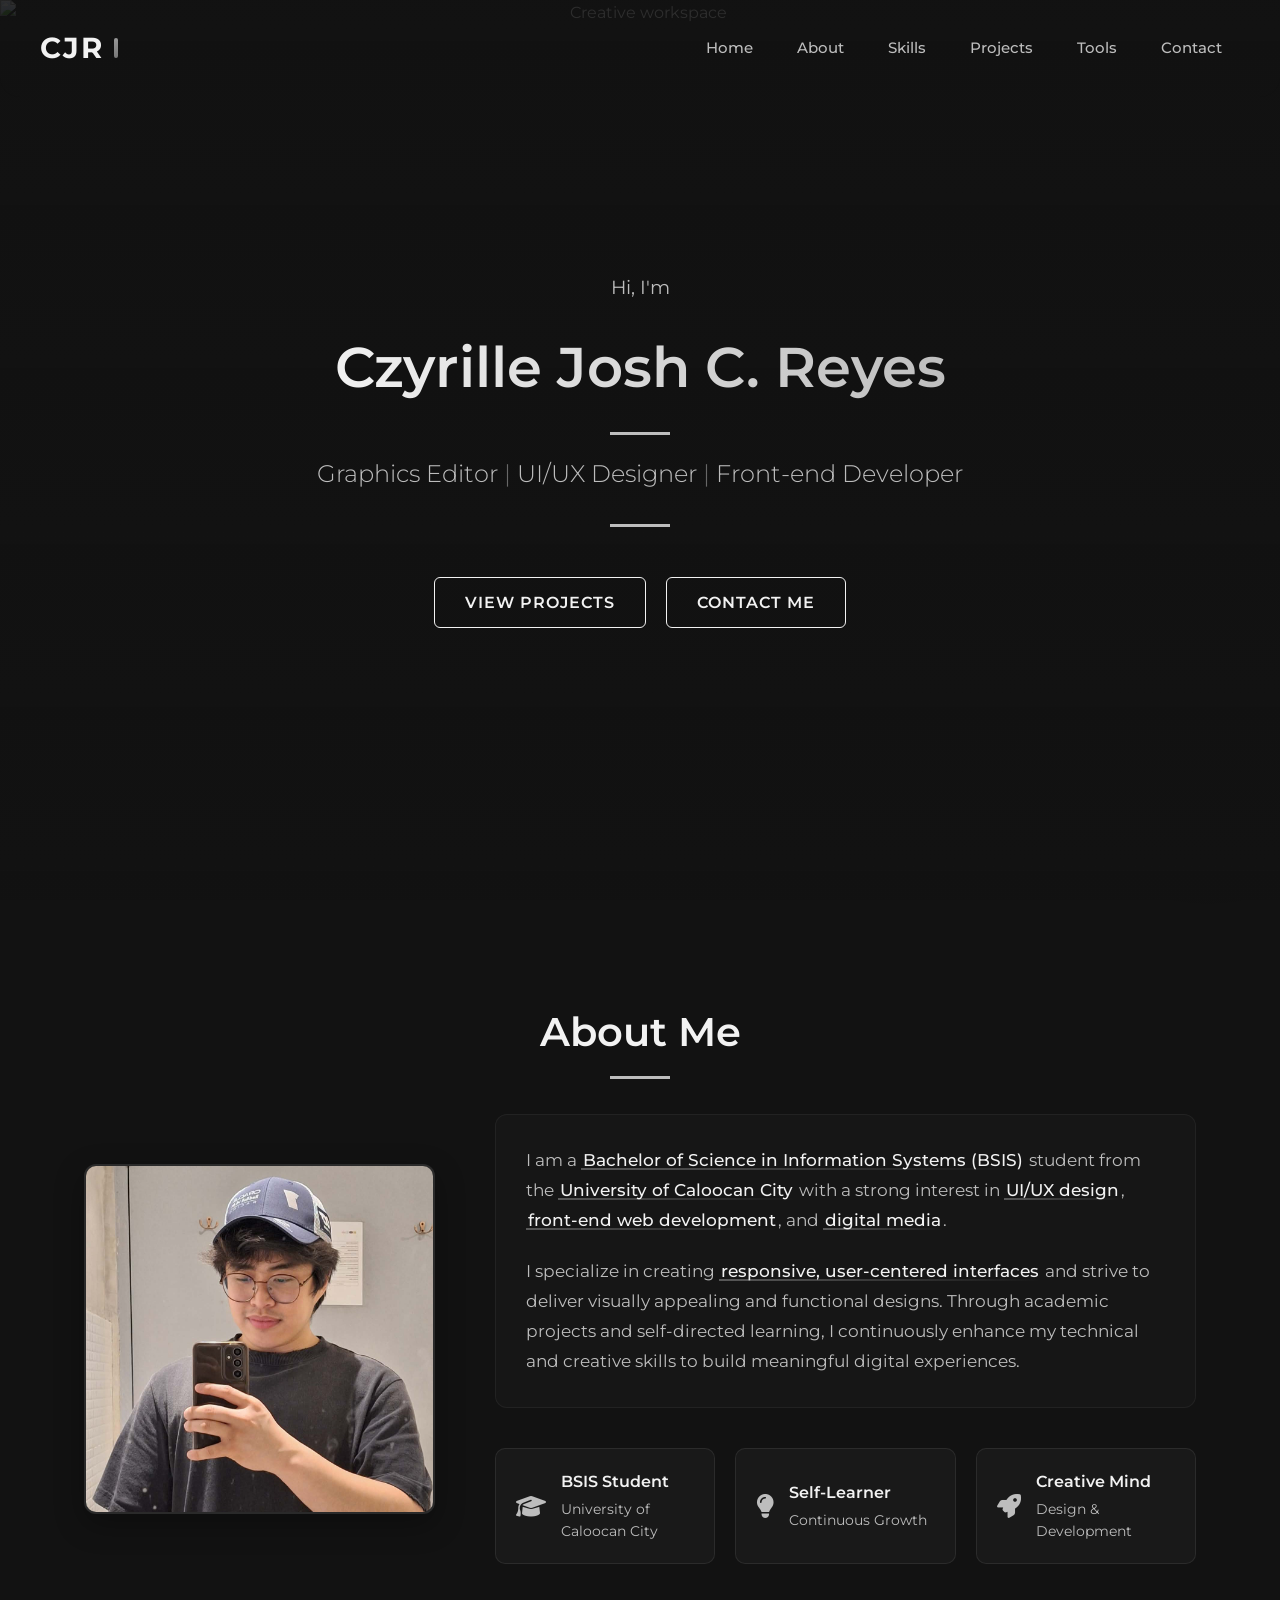
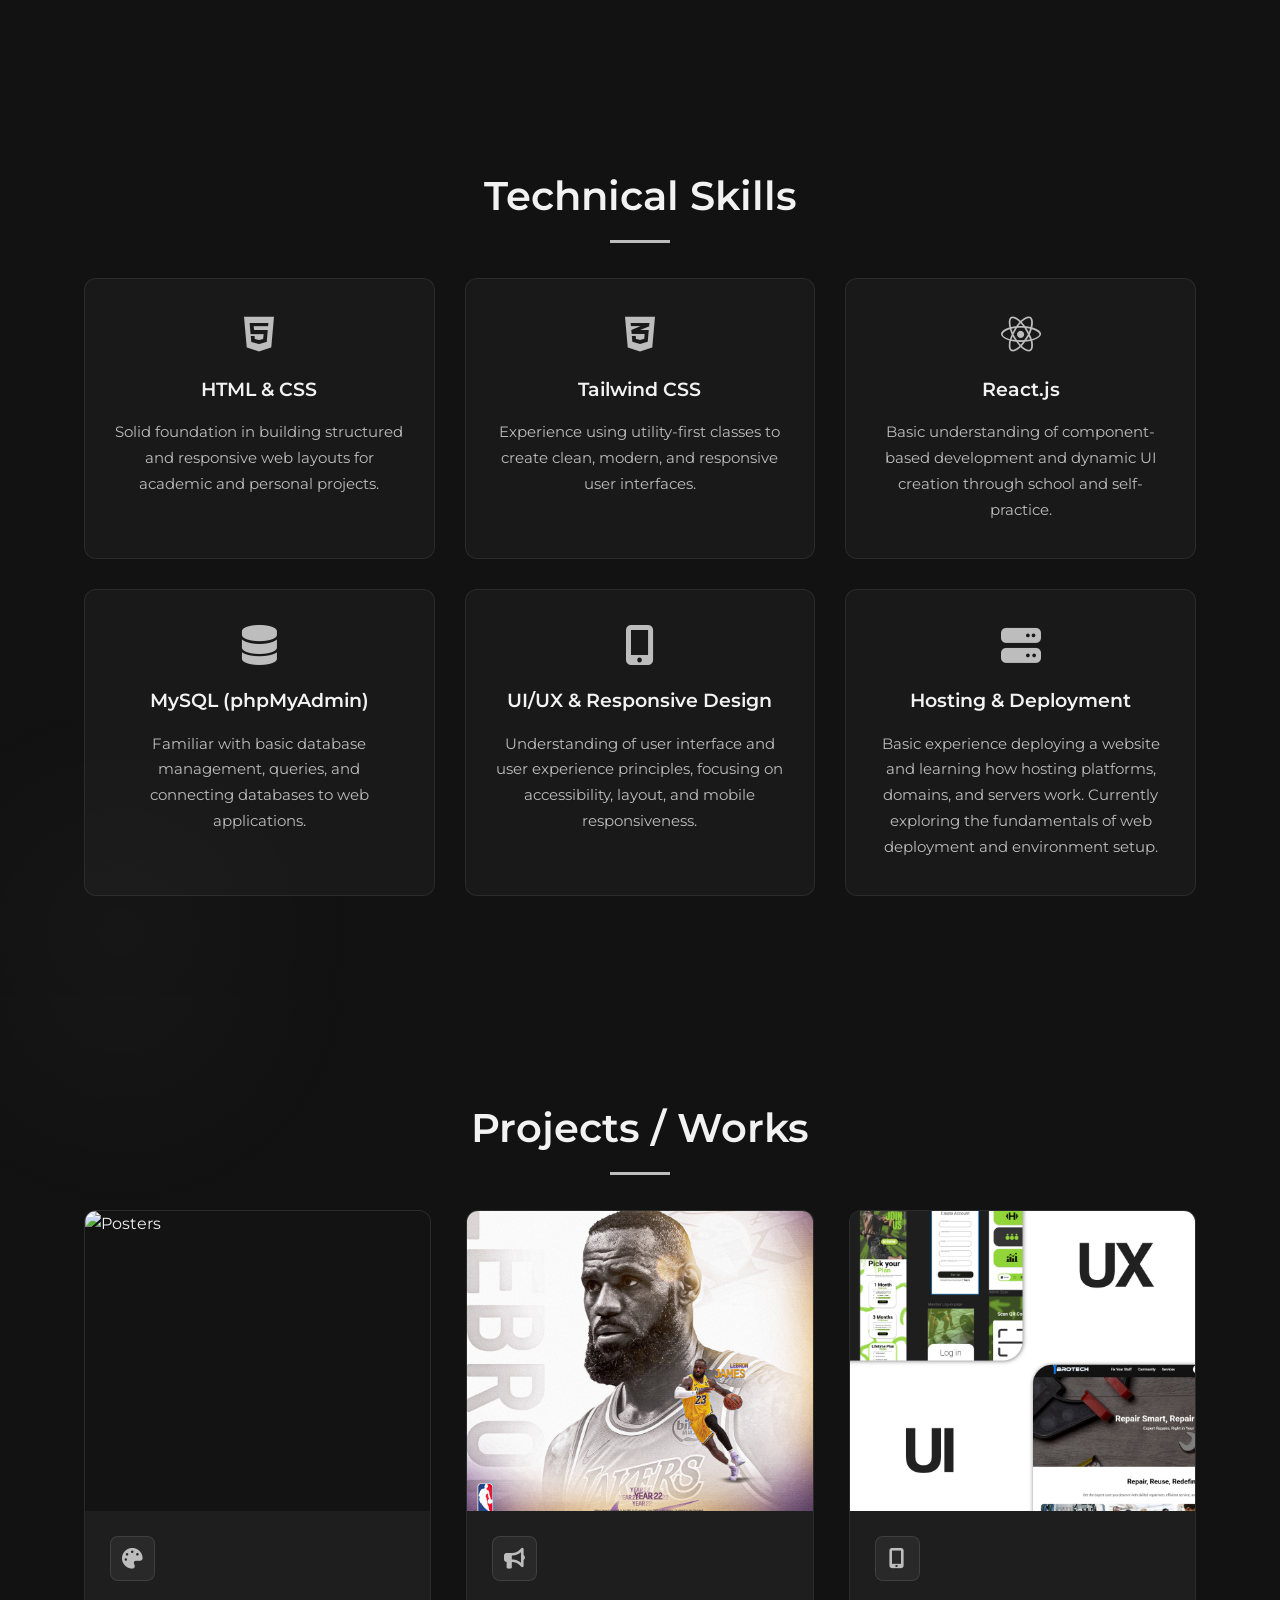
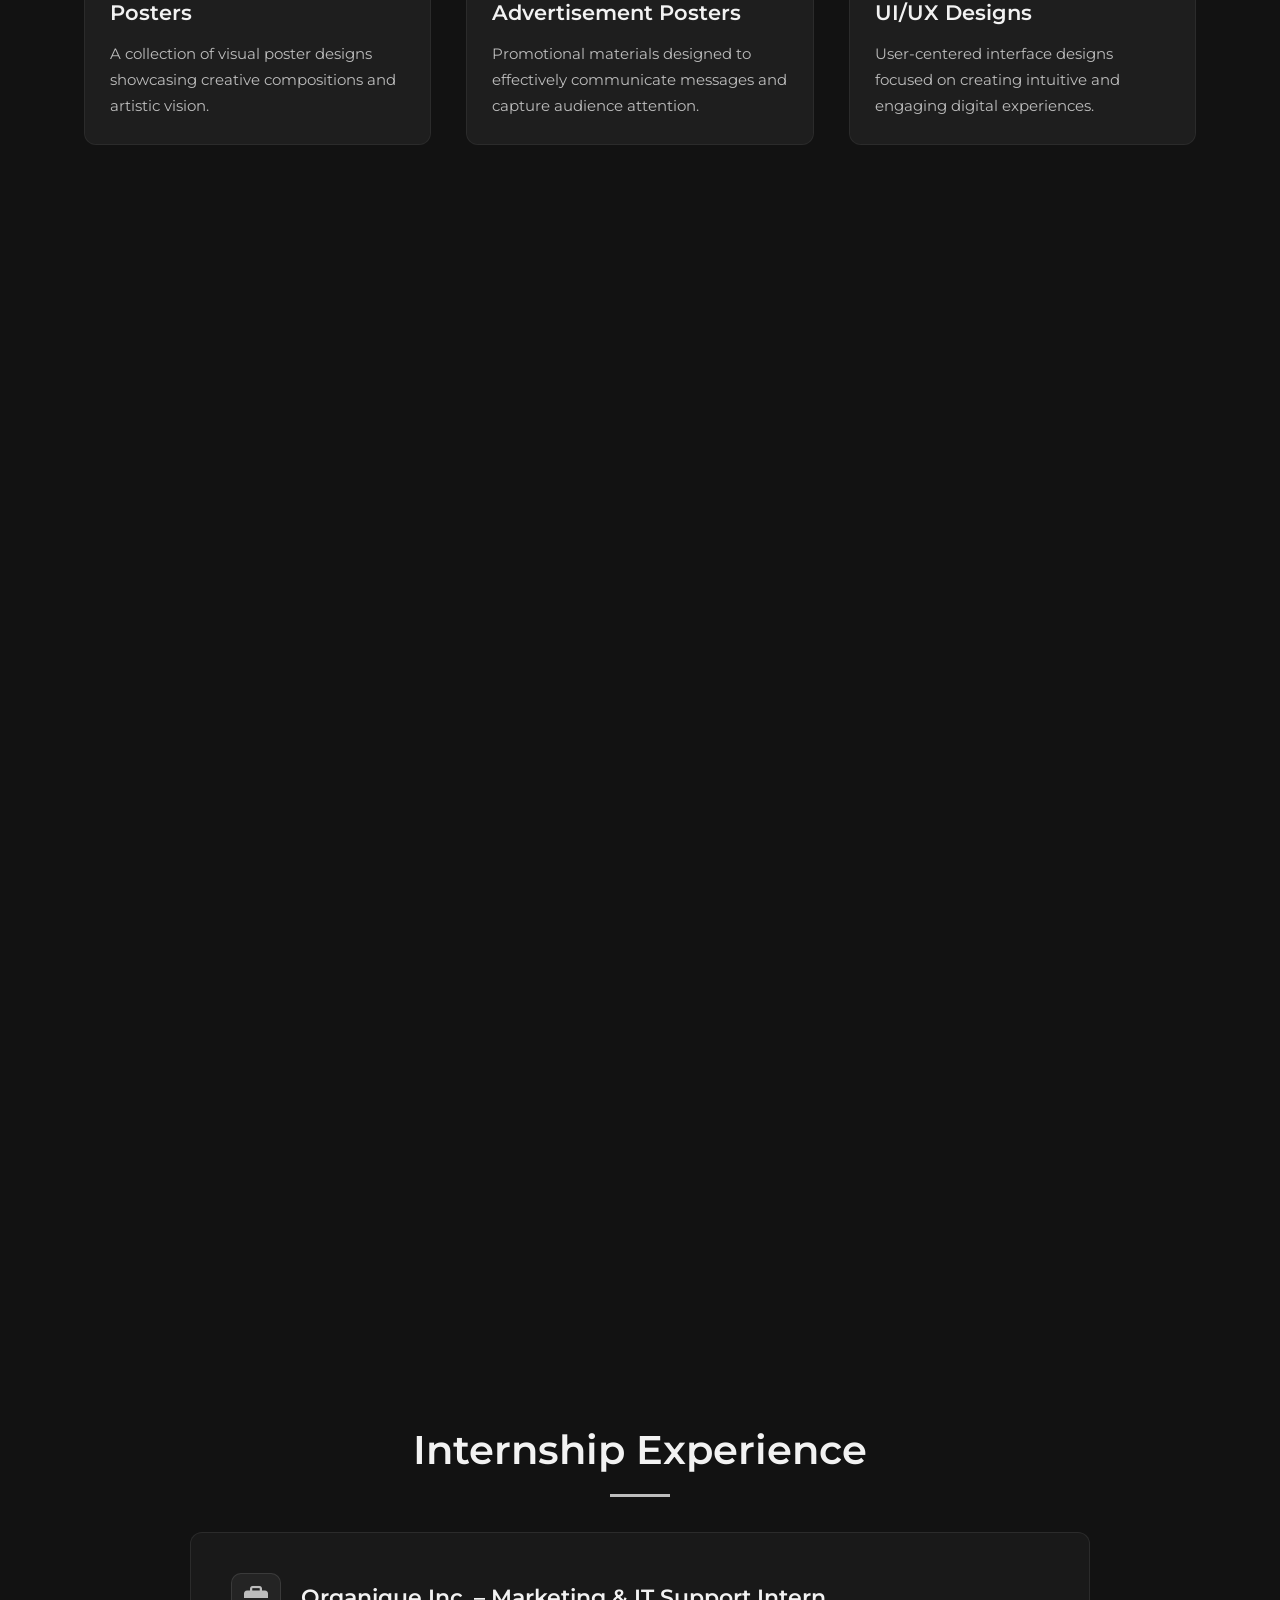
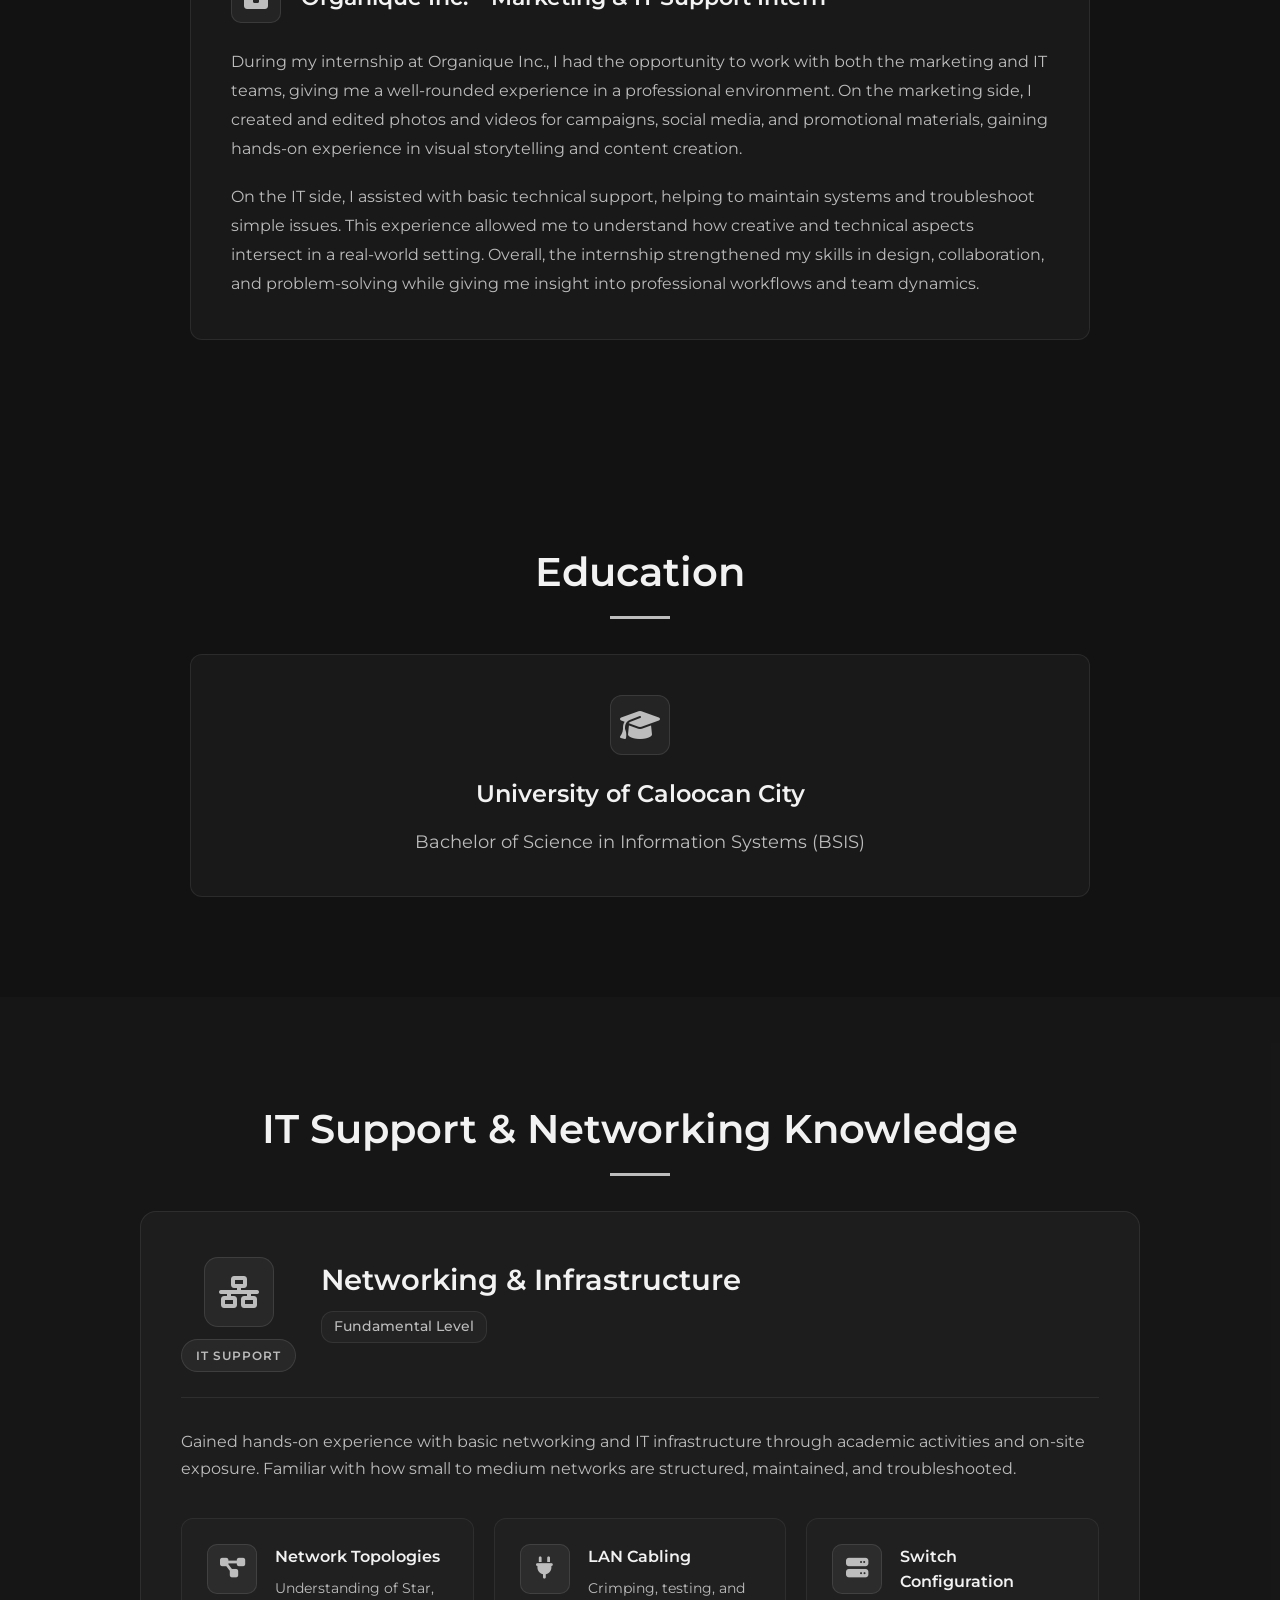
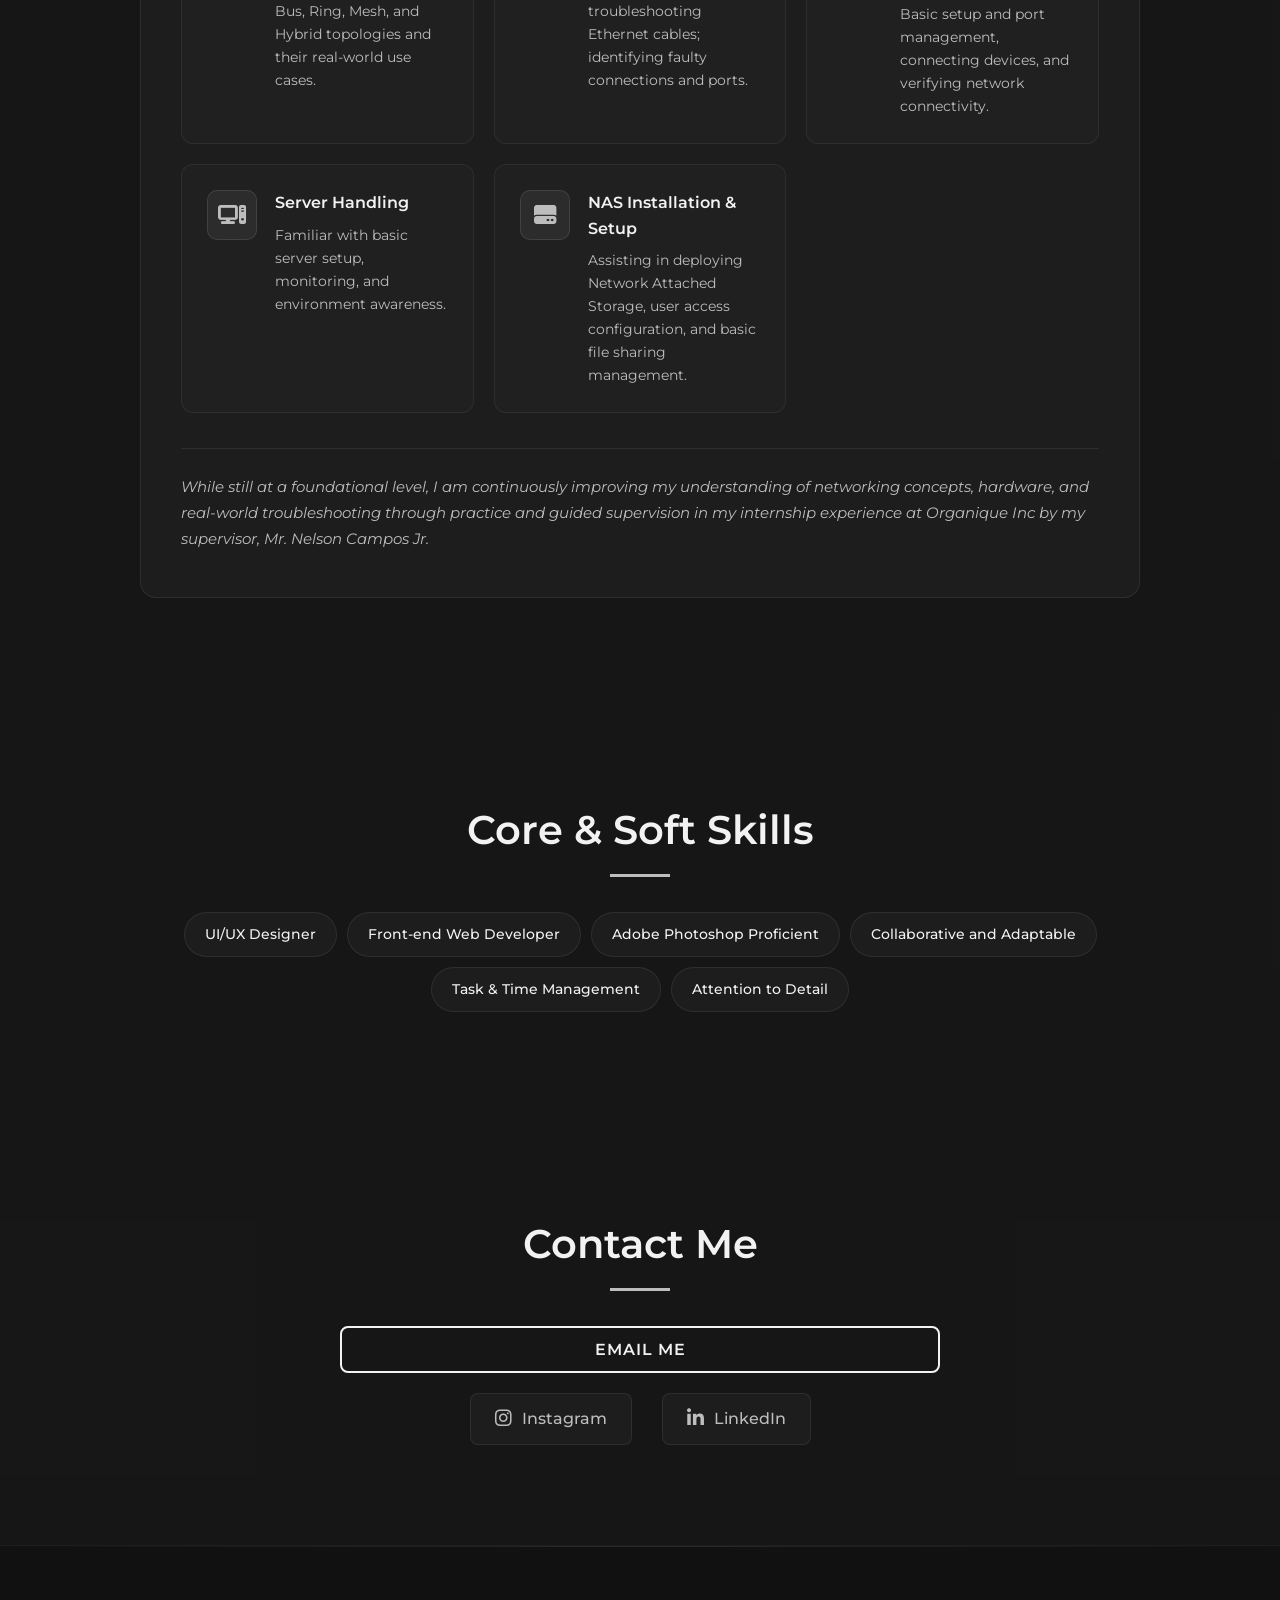
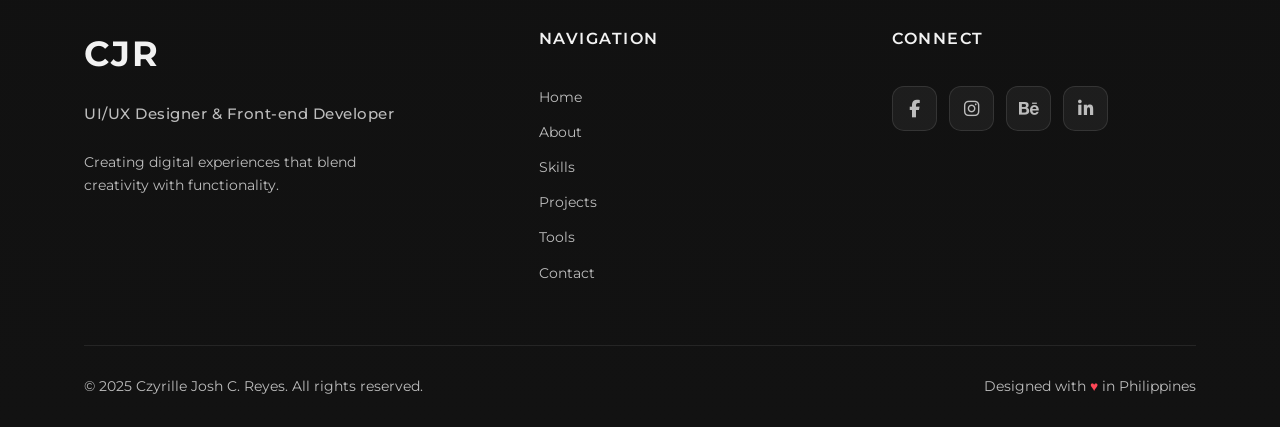
==== commit b5431192: "Additional CSS" ====
--- a/index.html
+++ b/index.html
@@ -527,10 +527,11 @@
                         <div class="tool-icon">
                             <i class="fa-solid fa-pen-fancy tool-icon-adobe"></i>
                         </div>
-                        <h3>Adobe Photoshop <span class="tool-level">(Advanced Amateur)</span></h3>
+                        <h3>Adobe Photoshop</h3>
                         <p>5 years of experience using Photoshop for design, editing, and freelance projects.
                             Comfortable with photo manipulation, compositing, and creating graphics for web and print.
                         </p>
+                        <span class="tool-level">Advanced Amateur</span>
                         <div class="tool-accent"></div>
                     </div>
 
@@ -538,9 +539,10 @@
                         <div class="tool-icon">
                             <i class="fa-solid fa-sliders tool-icon-adobe"></i>
                         </div>
-                        <h3>Adobe Lightroom <span class="tool-level">(Intermediate)</span></h3>
+                        <h3>Adobe Lightroom</h3>
                         <p>Experienced in photo editing, color correction, and enhancing images. Able to work
                             efficiently with presets and adjustments to achieve professional results.</p>
+                        <span class="tool-level">Intermediate</span>
                         <div class="tool-accent"></div>
                     </div>
 
@@ -548,9 +550,10 @@
                         <div class="tool-icon">
                             <i class="fa-brands fa-figma"></i>
                         </div>
-                        <h3>Figma <span class="tool-level">(Intermediate)</span></h3>
+                        <h3>Figma</h3>
                         <p>Used extensively in college for web development projects, presentations, and prototype
                             design. Comfortable with nodes, interactions, and creating functional UI flows.</p>
+                        <span class="tool-level">Intermediate</span>
                         <div class="tool-accent"></div>
                     </div>
 
@@ -558,9 +561,10 @@
                         <div class="tool-icon">
                             <i class="fa-solid fa-palette tool-icon-canva"></i>
                         </div>
-                        <h3>Canva <span class="tool-level">(Casual User)</span></h3>
+                        <h3>Canva</h3>
                         <p>Quick and efficient tool for presentations and simple graphics. Useful for fast edits and
                             visual content, though Photoshop remains my primary tool.</p>
+                        <span class="tool-level">Casual User</span>
                         <div class="tool-accent"></div>
                     </div>
 
@@ -568,9 +572,10 @@
                         <div class="tool-icon">
                             <i class="fa-solid fa-video"></i>
                         </div>
-                        <h3>DaVinci Resolve <span class="tool-level">(Beginner)</span></h3>
+                        <h3>DaVinci Resolve</h3>
                         <p>Used for video editing projects, familiar with basic editing, transitions, and effects.
                             Currently practicing keyframes, motion tracking, and more advanced techniques.</p>
+                        <span class="tool-level">Beginner</span>
                         <div class="tool-accent"></div>
                     </div>
 
@@ -578,9 +583,10 @@
                         <div class="tool-icon">
                             <i class="fa-brands fa-microsoft"></i>
                         </div>
-                        <h3>Microsoft Office Suite <span class="tool-level">(Proficient)</span></h3>
+                        <h3>Microsoft Office Suite</h3>
                         <p>Comfortable in Word, Excel, Publisher, and Access. Able to create documents, spreadsheets,
                             and presentations for academic and professional purposes.</p>
+                        <span class="tool-level">Proficient</span>
                         <div class="tool-accent"></div>
                     </div>
                 </div>
--- a/css/index.css
+++ b/css/index.css
@@ -1,3595 +1,3951 @@
-/* Base styles */
-:root {
-    --color-dark: #121212;
-    --color-mid: #BDBDBD;
-    --color-light: #f2f2f2;
-    --transition: all 0.3s ease;
-}
-
-* {
-    margin: 0;
-    padding: 0;
-    box-sizing: border-box;
-}
-
-body {
-    font-family: 'Montserrat', sans-serif;
-    background-color: var(--color-dark);
-    color: var(--color-light);
-    line-height: 1.6;
-}
-
-.container {
-    width: 90%;
-    max-width: 1200px;
-    margin: 0 auto;
-    padding: 0 20px;
-}
-
-a {
-    text-decoration: none;
-    color: inherit;
-}
-
-img {
-    max-width: 100%;
-    height: auto;
-    display: block;
-}
-
-section {
-    padding: 100px 0;
-}
-
-.section-title {
-    font-size: 2.5rem;
-    font-weight: 600;
-    text-align: center;
-    margin-bottom: 50px;
-    position: relative;
-}
-
-.section-title::after {
-    content: '';
-    position: absolute;
-    width: 60px;
-    height: 3px;
-    background-color: var(--color-mid);
-    bottom: -15px;
-    left: 50%;
-    transform: translateX(-50%);
-}
-
-header {
-    position: fixed;
-    top: 0;
-    left: 0;
-    width: 100%;
-    z-index: 1000;
-    transition: all 0.3s cubic-bezier(0.4, 0, 0.2, 1);
-}
-
-/* Hide header on mobile scroll down */
-@media (max-width: 768px) {
-    header.header-hidden {
-        transform: translateY(-100%);
-    }
-}
-
-.header-container {
-    max-width: 1400px;
-    margin: 0 auto;
-    padding: 25px 40px;
-    display: flex;
-    justify-content: space-between;
-    align-items: center;
-    gap: 20px;
-    background-color: transparent;
-    -webkit-backdrop-filter: blur(0px);
-    backdrop-filter: blur(0px);
-    transition: all 0.3s ease-in-out;
-    border-bottom: 1px solid transparent;
-    border-radius: 0 0 20px 20px;
-}
-
-/* Header - When Scrolled */
-header.scrolled .header-container {
-    background-color: rgba(18, 18, 18, 0.85);
-    -webkit-backdrop-filter: blur(20px);
-    backdrop-filter: blur(20px);
-    border-bottom: 1px solid rgba(255, 255, 255, 0.1);
-    padding: 20px 40px;
-    box-shadow: 0 4px 20px rgba(0, 0, 0, 0.3);
-    border-radius: 0 0 20px 20px;
-}
-
-/* Logo Styling */
-.logo-wrapper {
-    position: relative;
-    display: flex;
-    align-items: center;
-    gap: 10px;
-}
-
-.logo {
-    font-weight: 700;
-    font-size: 1.8rem;
-    color: var(--color-light);
-    letter-spacing: 2px;
-    position: relative;
-    transition: all 0.3s ease;
-    cursor: pointer;
-}
-
-.logo:hover {
-    transform: scale(1.05);
-    text-shadow: 0 0 15px rgba(255, 255, 255, 0.3);
-}
-
-.logo-accent {
-    width: 4px;
-    height: 20px;
-    background: linear-gradient(180deg, var(--color-light), var(--color-mid));
-    border-radius: 2px;
-    opacity: 0.6;
-    transition: all 0.3s ease;
-}
-
-.logo-wrapper:hover .logo-accent {
-    height: 25px;
-    opacity: 1;
-    box-shadow: 0 0 10px rgba(255, 255, 255, 0.3);
-}
-
-/* Navigation Styling */
-nav.nav-menu {
-    display: flex;
-    gap: 8px;
-    align-items: center;
-    flex-wrap: wrap;
-    justify-content: flex-end;
-}
-
-.nav-link {
-    font-weight: 500;
-    font-size: 0.95rem;
-    color: var(--color-mid);
-    padding: 10px 18px;
-    border-radius: 8px;
-    transition: all 0.3s cubic-bezier(0.4, 0, 0.2, 1);
-    position: relative;
-    overflow: hidden;
-}
-
-.nav-link::before {
-    content: '';
-    position: absolute;
-    top: 0;
-    left: 0;
-    width: 100%;
-    height: 100%;
-    background: rgba(255, 255, 255, 0.05);
-    transform: scaleX(0);
-    transform-origin: left;
-    transition: transform 0.3s ease;
-    border-radius: 8px;
-}
-
-.nav-link::after {
-    content: '';
-    position: absolute;
-    bottom: 0;
-    left: 50%;
-    transform: translateX(-50%);
-    width: 0;
-    height: 2px;
-    background: linear-gradient(90deg, transparent, var(--color-light), transparent);
-    transition: width 0.3s ease;
-    border-radius: 2px;
-}
-
-.nav-link:hover {
-    color: var(--color-light);
-    transform: translateY(-2px);
-}
-
-.nav-link:hover::before {
-    transform: scaleX(1);
-}
-
-.nav-link:hover::after {
-    width: 60%;
-}
-
-/* Active Navigation State */
-.nav-link.active {
-    color: var(--color-light);
-    background: rgba(255, 255, 255, 0.08);
-}
-
-.nav-link.active::after {
-    width: 60%;
-}
-
-/* Responsive Navigation */
-@media (max-width: 968px) {
-    .header-container {
-        padding: 20px 30px;
-        gap: 15px;
-    }
-    
-    header.scrolled .header-container {
-        padding: 15px 30px;
-    }
-    
-    nav.nav-menu {
-        gap: 6px;
-    }
-    
-    .nav-link {
-        padding: 8px 14px;
-        font-size: 0.9rem;
-    }
-}
-
-@media (max-width: 768px) {
-    .header-container {
-        padding: 15px 20px;
-        flex-wrap: wrap;
-        gap: 12px;
-    }
-    
-    header.scrolled .header-container {
-        padding: 12px 20px;
-    }
-    
-    .logo-wrapper {
-        flex: 0 0 auto;
-    }
-    
-    .logo {
-        font-size: 1.4rem;
-    }
-    
-    .logo-accent {
-        display: none;
-    }
-    
-    nav.nav-menu {
-        flex: 1 1 100%;
-        justify-content: center;
-        gap: 4px;
-        order: 2;
-    }
-    
-    .nav-link {
-        padding: 7px 11px;
-        font-size: 0.8rem;
-        white-space: nowrap;
-    }
-}
-
-@media (max-width: 600px) {
-    .header-container {
-        padding: 12px 15px;
-        gap: 10px;
-    }
-    
-    header.scrolled .header-container {
-        padding: 10px 15px;
-    }
-    
-    .logo {
-        font-size: 1.3rem;
-    }
-    
-    nav.nav-menu {
-        gap: 3px;
-    }
-    
-    .nav-link {
-        padding: 6px 9px;
-        font-size: 0.75rem;
-    }
-}
-
-@media (max-width: 480px) {
-    .header-container {
-        padding: 10px 12px;
-        gap: 8px;
-    }
-    
-    header.scrolled .header-container {
-        padding: 8px 12px;
-    }
-    
-    .logo {
-        font-size: 1.2rem;
-        letter-spacing: 1px;
-    }
-    
-    nav.nav-menu {
-        gap: 2px;
-    }
-    
-    .nav-link {
-        padding: 5px 8px;
-        font-size: 0.7rem;
-    }
-}
-
-
-/* Hero Section */
-.hero {
-    height: 100vh;
-    display: flex;
-    align-items: center;
-    justify-content: center;
-    position: relative;
-    text-align: center;
-    overflow: hidden;
-}
-
-.background-image {
-    position: absolute;
-    top: 0;
-    left: 0;
-    width: 100%;
-    height: 100%;
-    z-index: -1;
-    animation: backgroundZoom 20s ease-in-out infinite alternate;
-    will-change: transform;
-    transition: transform 0.1s ease-out;
-}
-
-.background-image img {
-    width: 100%;
-    height: 100%;
-    object-fit: cover;
-    opacity: 0.3;
-    transition: opacity 0.5s ease;
-}
-
-.background-image::after {
-    content: '';
-    position: absolute;
-    top: 0;
-    left: 0;
-    width: 100%;
-    height: 100%;
-    background: linear-gradient(rgba(18, 18, 18, 0.6), rgba(18, 18, 18, 0.9));
-}
-
-.hero-content {
-    max-width: 800px;
-    padding: 0 20px;
-    position: relative;
-    transition: transform 0.1s ease-out;
-    will-change: transform;
-}
-
-/* Hero Animations */
-.hero-intro {
-    font-size: 1.2rem;
-    margin-bottom: 20px;
-    color: var(--color-mid);
-    opacity: 0;
-    transform: translateY(20px);
-    animation: fadeInUp 0.8s ease-out 0.3s forwards;
-}
-
-.hero h1 {
-    font-size: 3.5rem;
-    font-weight: 600;
-    margin-bottom: 20px;
-    opacity: 0;
-    transform: translateY(30px);
-    animation: fadeInUp 0.8s ease-out 0.5s forwards;
-    background: linear-gradient(to right, var(--color-light), var(--color-mid));
-    -webkit-background-clip: text;
-    -webkit-text-fill-color: transparent;
-    background-clip: text;
-    transition: transform 0.3s ease;
-}
-
-.hero h1:hover {
-    transform: scale(1.02);
-}
-
-.hero h2 {
-    font-size: 1.5rem;
-    font-weight: 300;
-    color: var(--color-mid);
-    margin-bottom: 30px;
-    opacity: 0;
-    transform: translateY(20px);
-    animation: fadeInUp 0.8s ease-out 0.7s forwards;
-}
-
-.role-separator {
-    color: var(--color-mid);
-    opacity: 0.5;
-}
-
-.role-highlight {
-    position: relative;
-    display: inline-block;
-    color: var(--color-mid);
-    transition: all 0.3s ease;
-    animation: textGlow 4s ease-in-out infinite;
-}
-
-.role-highlight:nth-child(1) {
-    animation-delay: 1.5s;
-}
-
-.role-highlight:nth-child(3) {
-    animation-delay: 2.8s;
-}
-
-.role-highlight:nth-child(5) {
-    animation-delay: 4.1s;
-}
-
-.role-highlight:hover {
-    color: var(--color-light);
-    text-shadow: 0 0 15px rgba(255, 255, 255, 0.5);
-}
-
-@keyframes textGlow {
-    0%, 70% {
-        color: var(--color-mid);
-        text-shadow: none;
-    }
-    20%, 50% {
-        color: var(--color-light);
-        text-shadow: 0 0 20px rgba(255, 255, 255, 0.6);
-    }
-}
-
-.divider {
-    width: 0;
-    height: 3px;
-    background-color: var(--color-mid);
-    margin: 20px auto;
-    animation: expandDivider 0.8s ease-out forwards;
-}
-
-.divider:nth-of-type(1) {
-    animation-delay: 0.9s;
-}
-
-.divider:nth-of-type(2) {
-    animation-delay: 1.1s;
-}
-
-.hero-buttons {
-    display: flex;
-    gap: 20px;
-    justify-content: center;
-    flex-wrap: wrap;
-    margin-top: 30px;
-    opacity: 0;
-    transform: translateY(20px);
-    animation: fadeInUp 0.8s ease-out 1.3s forwards;
-}
-
-/* Keyframe Animations */
-@keyframes fadeInUp {
-    to {
-        opacity: 1;
-        transform: translateY(0);
-    }
-}
-
-@keyframes expandDivider {
-    to {
-        width: 60px;
-    }
-}
-
-@keyframes backgroundZoom {
-    0% {
-        transform: scale(1);
-    }
-    100% {
-        transform: scale(1.1);
-    }
-}
-
-/* Hero Section Responsive Animations */
-@media (max-width: 768px) {
-    .hero h1 {
-        font-size: 2.5rem;
-    }
-    
-    .hero h2 {
-        font-size: 1.2rem;
-    }
-    
-    /* Reduce parallax on mobile for better performance */
-    .background-image {
-        animation: none;
-    }
-    
-    .hero-content {
-        transform: none !important;
-    }
-    
-    .cta-button {
-        padding: 10px 25px;
-        font-size: 0.9rem;
-    }
-}
-
-@media (prefers-reduced-motion: reduce) {
-    .hero-intro,
-    .hero h1,
-    .hero h2,
-    .hero-buttons,
-    .divider {
-        animation: none;
-        opacity: 1;
-        transform: none;
-    }
-    
-    .background-image {
-        animation: none;
-    }
-    
-    .cta-button:hover {
-        transform: none;
-    }
-}
-
-.cta-button {
-    display: inline-block;
-    padding: 12px 30px;
-    background-color: transparent;
-    border: 1px solid var(--color-light);
-    border-radius: 6px;
-    color: var(--color-light);
-    font-weight: 600;
-    text-transform: uppercase;
-    letter-spacing: 1px;
-    margin-top: 20px;
-    transition: all 0.3s cubic-bezier(0.4, 0, 0.2, 1);
-    position: relative;
-    overflow: hidden;
-}
-
-.cta-button::before {
-    content: '';
-    position: absolute;
-    top: 0;
-    left: -100%;
-    width: 100%;
-    height: 100%;
-    background-color: var(--color-light);
-    transition: left 0.3s ease;
-    z-index: -1;
-}
-
-.cta-button:hover {
-    background-color: var(--color-light);
-    color: var(--color-dark);
-    transform: translateY(-2px);
-    box-shadow: 0 5px 15px rgba(255, 255, 255, 0.2);
-}
-
-.cta-button:hover::before {
-    left: 0;
-}
-
-.cta-button:active {
-    transform: translateY(0);
-    box-shadow: 0 2px 8px rgba(255, 255, 255, 0.15);
-}
-
-/* Projects Section Styles */
-#projects {
-    position: relative;
-    overflow: hidden;
-}
-
-#projects::before {
-    content: '';
-    position: absolute;
-    top: -30%;
-    left: -10%;
-    width: 500px;
-    height: 500px;
-    background: radial-gradient(circle, rgba(255, 255, 255, 0.02) 0%, transparent 70%);
-    border-radius: 50%;
-    pointer-events: none;
-}
-
-.portfolio-grid {
-    display: grid;
-    grid-template-columns: repeat(auto-fit, minmax(320px, 1fr));
-    gap: 35px;
-    margin-bottom: 40px;
-    position: relative;
-    z-index: 1;
-}
-
-.portfolio-item {
-    background: rgba(255, 255, 255, 0.03);
-    border: 1px solid rgba(255, 255, 255, 0.08);
-    border-radius: 12px;
-    overflow: hidden;
-    transition: all 0.4s cubic-bezier(0.4, 0, 0.2, 1);
-    cursor: pointer;
-    position: relative;
-    pointer-events: auto;
-    touch-action: manipulation;
-    -webkit-tap-highlight-color: transparent;
-    -webkit-user-select: none;
-    user-select: none;
-}
-
-.portfolio-item::before {
-    content: '';
-    position: absolute;
-    top: 0;
-    left: -100%;
-    width: 100%;
-    height: 100%;
-    background: linear-gradient(90deg, transparent, rgba(255, 255, 255, 0.05), transparent);
-    transition: left 0.6s ease;
-    z-index: 2;
-    pointer-events: none;
-}
-
-.portfolio-item:hover::before {
-    left: 100%;
-}
-
-.portfolio-item:hover {
-    transform: translateY(-10px);
-    background: rgba(255, 255, 255, 0.05);
-    border-color: rgba(255, 255, 255, 0.15);
-    box-shadow: 0 20px 40px rgba(0, 0, 0, 0.4);
-}
-
-.portfolio-image-wrapper {
-    position: relative;
-    overflow: hidden;
-    pointer-events: none;
-}
-
-.portfolio-item * {
-    pointer-events: none;
-}
-
-.portfolio-item {
-    pointer-events: auto;
-}
-
-.portfolio-image {
-    position: relative;
-    overflow: hidden;
-    height: 300px;
-    background: rgba(0, 0, 0, 0.2);
-}
-
-.portfolio-image img {
-    width: 100%;
-    height: 100%;
-    object-fit: cover;
-    transition: transform 0.5s cubic-bezier(0.4, 0, 0.2, 1);
-}
-
-.portfolio-item:hover .portfolio-image img {
-    transform: scale(1.1);
-}
-
-.portfolio-overlay {
-    position: absolute;
-    top: 0;
-    left: 0;
-    width: 100%;
-    height: 100%;
-    background: linear-gradient(135deg, rgba(0, 0, 0, 0.7), rgba(0, 0, 0, 0.5));
-    display: flex;
-    align-items: center;
-    justify-content: center;
-    opacity: 0;
-    transition: all 0.4s ease;
-    z-index: 1;
-    pointer-events: none;
-}
-
-.overlay-content {
-    display: flex;
-    flex-direction: column;
-    align-items: center;
-    gap: 10px;
-    transform: translateY(20px);
-    transition: transform 0.4s ease;
-}
-
-.overlay-content i {
-    font-size: 2rem;
-    color: var(--color-light);
-    margin-bottom: 5px;
-}
-
-.overlay-content span {
-    color: var(--color-light);
-    font-weight: 500;
-    letter-spacing: 1px;
-    font-size: 0.9rem;
-    text-transform: uppercase;
-}
-
-.portfolio-item:hover .portfolio-overlay {
-    opacity: 1;
-}
-
-.portfolio-item:hover .overlay-content {
-    transform: translateY(0);
-}
-
-.portfolio-accent {
-    position: absolute;
-    bottom: 0;
-    left: 0;
-    width: 100%;
-    height: 4px;
-    background: linear-gradient(90deg, transparent, var(--color-light), transparent);
-    opacity: 0;
-    transition: opacity 0.4s ease;
-}
-
-.portfolio-item:hover .portfolio-accent {
-    opacity: 0.6;
-}
-
-.portfolio-content {
-    padding: 25px;
-    position: relative;
-    background: rgba(255, 255, 255, 0.02);
-    transition: background 0.3s ease;
-}
-
-.portfolio-item:hover .portfolio-content {
-    background: rgba(255, 255, 255, 0.03);
-}
-
-.portfolio-icon {
-    margin-bottom: 15px;
-    display: inline-flex;
-    align-items: center;
-    justify-content: center;
-    width: 45px;
-    height: 45px;
-    border-radius: 8px;
-    background: rgba(255, 255, 255, 0.05);
-    border: 1px solid rgba(255, 255, 255, 0.1);
-    transition: all 0.3s ease;
-}
-
-.portfolio-icon i {
-    font-size: 1.3rem;
-    color: var(--color-mid);
-    transition: all 0.3s ease;
-}
-
-.portfolio-item:hover .portfolio-icon {
-    background: rgba(255, 255, 255, 0.08);
-    border-color: rgba(255, 255, 255, 0.2);
-    transform: scale(1.1);
-}
-
-.portfolio-item:hover .portfolio-icon i {
-    color: var(--color-light);
-}
-
-.portfolio-content h3 {
-    font-size: 1.3rem;
-    font-weight: 600;
-    color: var(--color-light);
-    margin: 0 0 12px 0;
-    transition: color 0.3s ease;
-}
-
-.portfolio-item:hover .portfolio-content h3 {
-    color: var(--color-light);
-    text-shadow: 0 0 10px rgba(255, 255, 255, 0.2);
-}
-
-.portfolio-content p {
-    color: var(--color-mid);
-    font-size: 0.95rem;
-    line-height: 1.7;
-    margin: 0;
-    transition: color 0.3s ease;
-}
-
-.portfolio-item:hover .portfolio-content p {
-    color: rgba(255, 255, 255, 0.8);
-}
-
-/* Modal Styles */
-.modal {
-    display: none;
-    position: fixed;
-    top: 0;
-    left: 0;
-    width: 100%;
-    height: 100%;
-    background-color: rgba(0, 0, 0, 0.95);
-    -webkit-backdrop-filter: blur(10px);
-    backdrop-filter: blur(10px);
-    z-index: 1100;
-    overflow: hidden;
-    opacity: 0;
-    transition: opacity 0.4s cubic-bezier(0.4, 0, 0.2, 1);
-}
-
-.modal.active {
-    display: flex;
-    align-items: center;
-    justify-content: center;
-    opacity: 1;
-    padding: 20px;
-    box-sizing: border-box;
-}
-
-.modal-content {
-    position: relative;
-    width: 100%;
-    max-width: 900px;
-    margin: auto;
-    background: rgba(18, 18, 18, 0.95);
-    border: 1px solid rgba(255, 255, 255, 0.1);
-    padding: 40px;
-    border-radius: 20px;
-    box-shadow: 0 20px 60px rgba(0, 0, 0, 0.8);
-    animation: modalSlideIn 0.4s cubic-bezier(0.4, 0, 0.2, 1);
-    max-height: calc(100vh - 40px);
-    overflow-y: auto;
-    box-sizing: border-box;
-}
-
-@keyframes modalSlideIn {
-    from {
-        opacity: 0;
-        transform: translateY(-30px) scale(0.95);
-    }
-    to {
-        opacity: 1;
-        transform: translateY(0) scale(1);
-    }
-}
-
-.close-modal {
-    position: absolute;
-    top: 25px;
-    right: 25px;
-    width: 40px;
-    height: 40px;
-    display: flex;
-    align-items: center;
-    justify-content: center;
-    font-size: 24px;
-    font-weight: 300;
-    color: var(--color-mid);
-    cursor: pointer;
-    transition: all 0.3s ease;
-    background: rgba(255, 255, 255, 0.05);
-    border: 1px solid rgba(255, 255, 255, 0.1);
-    border-radius: 10px;
-    z-index: 10;
-    pointer-events: auto;
-    touch-action: manipulation;
-    -webkit-tap-highlight-color: transparent;
-}
-
-.close-modal:hover {
-    color: var(--color-light);
-    background: rgba(255, 255, 255, 0.1);
-    border-color: rgba(255, 255, 255, 0.2);
-    transform: rotate(90deg);
-}
-
-.modal-content h2 {
-    margin-bottom: 25px;
-    font-size: 2rem;
-    font-weight: 600;
-    text-align: center;
-    color: var(--color-light);
-    position: relative;
-    padding-bottom: 20px;
-}
-
-.modal-content h2::after {
-    content: '';
-    position: absolute;
-    bottom: 0;
-    left: 50%;
-    transform: translateX(-50%);
-    width: 60px;
-    height: 3px;
-    background: linear-gradient(90deg, transparent, var(--color-mid), transparent);
-}
-
-.modal-description {
-    margin-bottom: 40px;
-    text-align: center;
-    max-width: 700px;
-    margin-left: auto;
-    margin-right: auto;
-}
-
-.modal-description p {
-    color: var(--color-mid);
-    line-height: 1.8;
-    margin-bottom: 15px;
-    font-size: 1.05rem;
-}
-
-/* Year Selection Styles */
-.year-selection {
-    margin-top: 20px;
-}
-
-.year-options {
-    display: grid;
-    grid-template-columns: repeat(auto-fit, minmax(200px, 1fr));
-    gap: 20px;
-    margin-top: 30px;
-}
-
-.year-option {
-    background: rgba(255, 255, 255, 0.03);
-    border: 2px solid rgba(255, 255, 255, 0.1);
-    border-radius: 12px;
-    padding: 30px 20px;
-    cursor: pointer;
-    transition: all 0.4s cubic-bezier(0.4, 0, 0.2, 1);
-    display: flex;
-    flex-direction: column;
-    align-items: center;
-    gap: 15px;
-    color: var(--color-light);
-    font-size: 1.1rem;
-    font-weight: 500;
-    position: relative;
-    overflow: hidden;
-}
-
-.year-option::before {
-    content: '';
-    position: absolute;
-    top: 0;
-    left: -100%;
-    width: 100%;
-    height: 100%;
-    background: linear-gradient(90deg, transparent, rgba(255, 255, 255, 0.1), transparent);
-    transition: left 0.5s ease;
-}
-
-.year-option:hover::before {
-    left: 100%;
-}
-
-.year-option:hover {
-    background: rgba(255, 255, 255, 0.06);
-    border-color: rgba(255, 255, 255, 0.2);
-    transform: translateY(-5px);
-    box-shadow: 0 10px 30px rgba(0, 0, 0, 0.3);
-}
-
-.year-option i {
-    font-size: 2rem;
-    color: var(--color-accent);
-    transition: transform 0.3s ease;
-}
-
-.year-option:hover i {
-    transform: scale(1.1);
-}
-
-.year-option span {
-    position: relative;
-    z-index: 1;
-}
-
-.back-button {
-    background: rgba(255, 255, 255, 0.05);
-    border: 1px solid rgba(255, 255, 255, 0.1);
-    border-radius: 8px;
-    padding: 12px 20px;
-    color: var(--color-light);
-    cursor: pointer;
-    transition: all 0.3s ease;
-    display: flex;
-    align-items: center;
-    gap: 10px;
-    margin-bottom: 25px;
-    font-size: 0.95rem;
-    font-weight: 500;
-}
-
-.back-button:hover {
-    background: rgba(255, 255, 255, 0.1);
-    border-color: rgba(255, 255, 255, 0.2);
-    transform: translateX(-5px);
-}
-
-.back-button i {
-    transition: transform 0.3s ease;
-}
-
-.back-button:hover i {
-    transform: translateX(-3px);
-}
-
-.year-slider-container {
-    margin-top: 20px;
-    display: none;
-}
-
-.year-slider {
-    display: none;
-}
-
-.year-slider-container.active {
-    display: block;
-}
-
-.year-slider.active {
-    display: block;
-}
-
-.category-selection {
-    margin-top: 20px;
-    display: none;
-}
-
-.category-selection.active {
-    display: block;
-}
-
-.category-explanation {
-    margin-bottom: 30px;
-    padding: 25px;
-    background: rgba(255, 255, 255, 0.03);
-    border: 1px solid rgba(255, 255, 255, 0.08);
-    border-radius: 12px;
-}
-
-.category-explanation h3 {
-    font-size: 1.3rem;
-    font-weight: 600;
-    color: var(--color-light);
-    margin-bottom: 20px;
-    text-align: center;
-}
-
-.explanation-content {
-    display: grid;
-    grid-template-columns: repeat(auto-fit, minmax(250px, 1fr));
-    gap: 20px;
-}
-
-.explanation-item {
-    color: var(--color-mid);
-    line-height: 1.7;
-    font-size: 0.95rem;
-}
-
-.explanation-item strong {
-    color: var(--color-light);
-    display: block;
-    margin-bottom: 8px;
-    font-weight: 600;
-}
-
-.category-options {
-    display: grid;
-    grid-template-columns: repeat(auto-fit, minmax(200px, 1fr));
-    gap: 20px;
-    margin-top: 30px;
-}
-
-@media (max-width: 768px) {
-    .year-options {
-        grid-template-columns: 1fr;
-        gap: 15px;
-    }
-    
-    .year-option {
-        padding: 25px 15px;
-    }
-    
-    .year-option i {
-        font-size: 1.5rem;
-    }
-    
-    .year-option span {
-        font-size: 1rem;
-    }
-    
-    .category-explanation {
-        padding: 20px;
-    }
-    
-    .category-explanation h3 {
-        font-size: 1.1rem;
-        margin-bottom: 15px;
-    }
-    
-    .explanation-content {
-        grid-template-columns: 1fr;
-        gap: 15px;
-    }
-    
-    .explanation-item {
-        font-size: 0.9rem;
-    }
-    
-    .category-options {
-        grid-template-columns: 1fr;
-        gap: 15px;
-    }
-}
-
-/* Image Slider */
-.image-slider {
-    position: relative;
-    width: 100%;
-    margin: 0 auto;
-    overflow: hidden;
-    border-radius: 12px;
-    background: rgba(255, 255, 255, 0.02);
-    border: 1px solid rgba(255, 255, 255, 0.08);
-    padding: 20px;
-}
-
-.slider-container {
-    display: flex;
-    transition: transform 0.5s cubic-bezier(0.4, 0, 0.2, 1);
-}
-
-.slide {
-    min-width: 100%;
-    height: 500px;
-    overflow: hidden;
-    display: flex;
-    align-items: center;
-    justify-content: center;
-}
-
-.slide img {
-    width: 100%;
-    height: 100%;
-    object-fit: contain;
-    border-radius: 8px;
-    transition: transform 0.3s ease;
-}
-
-.slide:hover img {
-    transform: scale(1.02);
-}
-
-.slider-button {
-    position: absolute;
-    top: 50%;
-    transform: translateY(-50%);
-    width: 50px;
-    height: 50px;
-    background: rgba(18, 18, 18, 0.8);
-    -webkit-backdrop-filter: blur(10px);
-    backdrop-filter: blur(10px);
-    color: var(--color-light);
-    border: 1px solid rgba(255, 255, 255, 0.1);
-    border-radius: 50%;
-    font-size: 20px;
-    cursor: pointer;
-    transition: all 0.3s cubic-bezier(0.4, 0, 0.2, 1);
-    display: flex;
-    align-items: center;
-    justify-content: center;
-    z-index: 10;
-    pointer-events: auto;
-    touch-action: manipulation;
-    -webkit-tap-highlight-color: transparent;
-}
-
-.slider-button:hover {
-    background: rgba(255, 255, 255, 0.1);
-    border-color: rgba(255, 255, 255, 0.2);
-    transform: translateY(-50%) scale(1.1);
-    box-shadow: 0 5px 20px rgba(0, 0, 0, 0.3);
-}
-
-.slider-button:active {
-    transform: translateY(-50%) scale(0.95);
-}
-
-.prev {
-    left: 30px;
-}
-
-.next {
-    right: 30px;
-}
-
-.slider-dots {
-    display: flex;
-    justify-content: center;
-    align-items: center;
-    margin-top: 25px;
-    gap: 8px;
-}
-
-.dot {
-    width: 12px;
-    height: 12px;
-    border-radius: 50%;
-    background-color: rgba(255, 255, 255, 0.2);
-    margin: 0;
-    cursor: pointer;
-    transition: all 0.3s ease;
-    border: 2px solid transparent;
-}
-
-.dot:hover {
-    background-color: rgba(255, 255, 255, 0.4);
-    transform: scale(1.2);
-}
-
-.dot.active {
-    background-color: var(--color-light);
-    width: 30px;
-    border-radius: 6px;
-    border-color: rgba(255, 255, 255, 0.3);
-}
-
-/* Responsive styles for modal */
-@media (max-width: 968px) {
-    .modal.active {
-        display: flex;
-        align-items: center;
-        justify-content: center;
-        padding: 20px;
-    }
-    
-    .modal-content {
-        max-width: 95%;
-        padding: 40px 30px;
-        margin: 0;
-        border-radius: 16px;
-        max-height: 85vh;
-    }
-    
-    .modal-content h2 {
-        font-size: 1.7rem;
-    }
-    
-    .image-slider {
-        padding: 15px;
-    }
-    
-    .slide {
-        height: 500px;
-    }
-    
-    .slider-button {
-        width: 45px;
-        height: 45px;
-        font-size: 18px;
-    }
-    
-    .prev {
-        left: 15px;
-    }
-    
-    .next {
-        right: 15px;
-    }
-}
-
-@media (max-width: 768px) {
-    .modal.active {
-        display: flex;
-        align-items: center;
-        justify-content: center;
-        padding: 15px;
-    }
-    
-    .modal-content {
-        padding: 30px 20px;
-        margin: 0;
-        border-radius: 12px;
-        max-width: 100%;
-        max-height: 85vh;
-    }
-    
-    .close-modal {
-        top: 15px;
-        right: 15px;
-        width: 35px;
-        height: 35px;
-        font-size: 20px;
-    }
-    
-    .modal-content h2 {
-        font-size: 1.5rem;
-        margin-bottom: 20px;
-        padding-bottom: 15px;
-    }
-    
-    .modal-description {
-        margin-bottom: 30px;
-    }
-    
-    .modal-description p {
-        font-size: 0.95rem;
-    }
-    
-    .image-slider {
-        padding: 10px;
-        border-radius: 10px;
-    }
-    
-    .slide {
-        height: 400px;
-    }
-
-    .slider-button {
-        width: 44px;
-        height: 44px;
-        font-size: 18px;
-        min-width: 44px;
-        min-height: 44px;
-    }
-    
-    .prev {
-        left: 5px;
-    }
-    
-    .next {
-        right: 5px;
-    }
-    
-    .slider-dots {
-        margin-top: 20px;
-        gap: 6px;
-    }
-    
-    .dot {
-        width: 10px;
-        height: 10px;
-    }
-    
-    .dot.active {
-        width: 25px;
-    }
-}
-
-@media (max-width: 480px) {
-    .modal.active {
-        display: flex;
-        align-items: center;
-        justify-content: center;
-        padding: 10px;
-    }
-    
-    .modal-content {
-        padding: 25px 15px;
-        margin: 0;
-        border-radius: 10px;
-        max-width: 100%;
-        max-height: 90vh;
-    }
-    
-    .close-modal {
-        top: 10px;
-        right: 10px;
-        width: 40px;
-        height: 40px;
-        font-size: 20px;
-        min-width: 40px;
-        min-height: 40px;
-    }
-    
-    .modal-content h2 {
-        font-size: 1.3rem;
-        margin-bottom: 15px;
-        padding-bottom: 12px;
-    }
-    
-    .modal-description {
-        margin-bottom: 25px;
-    }
-    
-    .modal-description p {
-        font-size: 0.9rem;
-        line-height: 1.6;
-    }
-    
-    .image-slider {
-        padding: 8px;
-        border-radius: 8px;
-    }
-
-    .slide {
-        height: 300px;
-    }
-    
-    .slide img {
-        border-radius: 6px;
-    }
-
-    .slider-button {
-        width: 44px;
-        height: 44px;
-        font-size: 16px;
-        min-width: 44px;
-        min-height: 44px;
-    }
-    
-    .prev {
-        left: 5px;
-    }
-    
-    .next {
-        right: 5px;
-    }
-    
-    .dot {
-        width: 10px;
-        height: 10px;
-        min-width: 10px;
-        min-height: 10px;
-    }
-
-    .slider-dots {
-        margin-top: 15px;
-        gap: 5px;
-    }
-
-    .dot {
-        width: 8px;
-        height: 8px;
-    }
-    
-    .dot.active {
-        width: 20px;
-    }
-}
-    
-
-.view-all-button {
-    display: inline-block;
-    padding: 12px 30px;
-    background-color: transparent;
-    border: 2px solid var(--color-mid);
-    color: var(--color-mid);
-    font-weight: 600;
-    text-transform: uppercase;
-    letter-spacing: 1px;
-    transition: var(--transition);
-}
-
-.view-all-button:hover {
-    background-color: var(--color-mid);
-    color: var(--color-dark);
-}
-
-/* About Section */
-#about {
-    position: relative;
-    overflow: hidden;
-}
-
-#about::before {
-    content: '';
-    position: absolute;
-    top: -50%;
-    right: -10%;
-    width: 400px;
-    height: 400px;
-    background: radial-gradient(circle, rgba(255, 255, 255, 0.03) 0%, transparent 70%);
-    border-radius: 50%;
-    pointer-events: none;
-}
-
-.about-content {
-    display: grid;
-    grid-template-columns: 1fr 2fr;
-    gap: 60px;
-    align-items: center;
-    position: relative;
-    z-index: 1;
-}
-
-/* About Image Enhancements */
-.about-image-wrapper {
-    position: relative;
-    display: inline-block;
-}
-
-.about-image {
-    position: relative;
-    border-radius: 12px;
-    overflow: hidden;
-    border: 2px solid rgba(255, 255, 255, 0.1);
-    transition: all 0.4s cubic-bezier(0.4, 0, 0.2, 1);
-    box-shadow: 0 10px 30px rgba(0, 0, 0, 0.3);
-}
-
-.about-image:hover {
-    transform: translateY(-5px) scale(1.02);
-    border-color: rgba(255, 255, 255, 0.3);
-    box-shadow: 0 15px 40px rgba(0, 0, 0, 0.4);
-}
-
-.about-image img {
-    width: 100%;
-    height: auto;
-    display: block;
-    transition: transform 0.4s ease;
-}
-
-.about-image:hover img {
-    transform: scale(1.05);
-}
-
-.image-overlay {
-    position: absolute;
-    top: 0;
-    left: 0;
-    width: 100%;
-    height: 100%;
-    background: linear-gradient(135deg, rgba(255, 255, 255, 0.1) 0%, transparent 50%);
-    opacity: 0;
-    transition: opacity 0.4s ease;
-    pointer-events: none;
-}
-
-.about-image:hover .image-overlay {
-    opacity: 1;
-}
-
-.image-border-glow {
-    position: absolute;
-    top: -5px;
-    left: -5px;
-    right: -5px;
-    bottom: -5px;
-    border-radius: 12px;
-    background: linear-gradient(135deg, rgba(255, 255, 255, 0.1), rgba(255, 255, 255, 0.05));
-    opacity: 0;
-    transition: opacity 0.4s ease;
-    z-index: -1;
-    filter: blur(10px);
-}
-
-.about-image:hover ~ .image-border-glow {
-    opacity: 1;
-}
-
-/* About Text Enhancements */
-.about-text-wrapper {
-    display: flex;
-    flex-direction: column;
-    gap: 30px;
-}
-
-.about-text {
-    background: rgba(255, 255, 255, 0.02);
-    padding: 30px;
-    border-radius: 12px;
-    border: 1px solid rgba(255, 255, 255, 0.05);
-    transition: all 0.3s ease;
-    position: relative;
-    overflow: hidden;
-}
-
-.about-text::before {
-    content: '';
-    position: absolute;
-    top: 0;
-    left: -100%;
-    width: 100%;
-    height: 100%;
-    background: linear-gradient(90deg, transparent, rgba(255, 255, 255, 0.03), transparent);
-    transition: left 0.5s ease;
-}
-
-.about-text:hover::before {
-    left: 100%;
-}
-
-.about-text:hover {
-    background: rgba(255, 255, 255, 0.03);
-    border-color: rgba(255, 255, 255, 0.1);
-    transform: translateX(5px);
-}
-
-.about-text p {
-    margin-bottom: 20px;
-    color: var(--color-mid);
-    line-height: 1.8;
-    font-size: 1.05rem;
-}
-
-.about-text p:last-child {
-    margin-bottom: 0;
-}
-
-.highlight-text {
-    color: var(--color-light);
-    font-weight: 500;
-    position: relative;
-    padding: 0 2px;
-    transition: all 0.3s ease;
-}
-
-.highlight-text::after {
-    content: '';
-    position: absolute;
-    bottom: 0;
-    left: 0;
-    width: 100%;
-    height: 2px;
-    background: linear-gradient(90deg, var(--color-light), transparent);
-    opacity: 0.3;
-    transition: opacity 0.3s ease;
-}
-
-.highlight-text:hover {
-    text-shadow: 0 0 10px rgba(255, 255, 255, 0.3);
-}
-
-.highlight-text:hover::after {
-    opacity: 0.6;
-}
-
-/* About Highlights Cards */
-.about-highlights {
-    display: grid;
-    grid-template-columns: repeat(3, 1fr);
-    gap: 20px;
-    margin-top: 10px;
-}
-
-.highlight-card {
-    background: rgba(255, 255, 255, 0.03);
-    border: 1px solid rgba(255, 255, 255, 0.08);
-    border-radius: 10px;
-    padding: 20px;
-    display: flex;
-    align-items: center;
-    gap: 15px;
-    transition: all 0.3s cubic-bezier(0.4, 0, 0.2, 1);
-    position: relative;
-    overflow: hidden;
-}
-
-.highlight-card::before {
-    content: '';
-    position: absolute;
-    top: 0;
-    left: 0;
-    width: 100%;
-    height: 100%;
-    background: linear-gradient(135deg, rgba(255, 255, 255, 0.05), transparent);
-    opacity: 0;
-    transition: opacity 0.3s ease;
-}
-
-.highlight-card:hover::before {
-    opacity: 1;
-}
-
-.highlight-card:hover {
-    transform: translateY(-5px);
-    background: rgba(255, 255, 255, 0.05);
-    border-color: rgba(255, 255, 255, 0.15);
-    box-shadow: 0 10px 25px rgba(0, 0, 0, 0.2);
-}
-
-.highlight-icon {
-    display: flex;
-    align-items: center;
-    justify-content: center;
-    transition: all 0.3s ease;
-    flex-shrink: 0;
-}
-
-.highlight-icon i {
-    font-size: 1.5rem;
-    color: var(--color-mid);
-    transition: all 0.3s ease;
-}
-
-.highlight-card:hover .highlight-icon {
-    transform: translateY(-2px);
-}
-
-.highlight-card:hover .highlight-icon i {
-    color: var(--color-light);
-    transform: scale(1.1);
-}
-
-.highlight-content h4 {
-    color: var(--color-light);
-    font-size: 1rem;
-    font-weight: 600;
-    margin-bottom: 5px;
-}
-
-.highlight-content p {
-    color: var(--color-mid);
-    font-size: 0.85rem;
-    margin: 0;
-}
-
-.skills {
-    display: flex;
-    flex-wrap: wrap;
-    gap: 10px;
-    margin-top: 30px;
-}
-
-.skill-tag {
-    padding: 10px 20px;
-    background: rgba(255, 255, 255, 0.03);
-    border: 1px solid rgba(255, 255, 255, 0.08);
-    border-radius: 25px;
-    font-size: 0.9rem;
-    font-weight: 500;
-    color: var(--color-light);
-    transition: all 0.3s cubic-bezier(0.4, 0, 0.2, 1);
-    cursor: default;
-    position: relative;
-    overflow: hidden;
-}
-
-.skill-tag::before {
-    content: '';
-    position: absolute;
-    top: 0;
-    left: -100%;
-    width: 100%;
-    height: 100%;
-    background: linear-gradient(90deg, transparent, rgba(255, 255, 255, 0.1), transparent);
-    transition: left 0.5s ease;
-}
-
-.skill-tag:hover::before {
-    left: 100%;
-}
-
-.skill-tag:hover {
-    background: rgba(255, 255, 255, 0.06);
-    border-color: rgba(255, 255, 255, 0.15);
-    transform: translateY(-3px);
-    box-shadow: 0 5px 15px rgba(0, 0, 0, 0.2);
-    color: var(--color-light);
-}
-
-/* Technical Skills Section */
-/* Technical Skills Section */
-#technical-skills {
-    position: relative;
-    overflow: hidden;
-}
-
-#technical-skills::before {
-    content: '';
-    position: absolute;
-    bottom: -20%;
-    left: -10%;
-    width: 500px;
-    height: 500px;
-    background: radial-gradient(circle, rgba(255, 255, 255, 0.02) 0%, transparent 70%);
-    border-radius: 50%;
-    pointer-events: none;
-}
-
-.skills-grid {
-    display: grid;
-    grid-template-columns: repeat(auto-fit, minmax(280px, 1fr));
-    gap: 30px;
-    margin-top: 50px;
-    position: relative;
-    z-index: 1;
-}
-
-.skill-item {
-    position: relative;
-    padding: 35px 30px;
-    background: rgba(255, 255, 255, 0.03);
-    border: 1px solid rgba(255, 255, 255, 0.08);
-    border-radius: 12px;
-    text-align: center;
-    transition: all 0.4s cubic-bezier(0.4, 0, 0.2, 1);
-    overflow: hidden;
-    cursor: pointer;
-}
-
-.skill-item::before {
-    content: '';
-    position: absolute;
-    top: 0;
-    left: -100%;
-    width: 100%;
-    height: 100%;
-    background: linear-gradient(90deg, transparent, rgba(255, 255, 255, 0.05), transparent);
-    transition: left 0.6s ease;
-}
-
-.skill-item:hover::before {
-    left: 100%;
-}
-
-.skill-item:hover {
-    transform: translateY(-8px);
-    background: rgba(255, 255, 255, 0.05);
-    border-color: rgba(255, 255, 255, 0.15);
-    box-shadow: 0 15px 35px rgba(0, 0, 0, 0.3);
-}
-
-.skill-icon {
-    margin-bottom: 20px;
-    display: flex;
-    justify-content: center;
-    align-items: center;
-    transition: all 0.4s ease;
-}
-
-.skill-icon i {
-    font-size: 2.5rem;
-    color: var(--color-mid);
-    transition: all 0.4s ease;
-}
-
-.skill-item:hover .skill-icon {
-    transform: scale(1.1) rotate(5deg);
-}
-
-.skill-item:hover .skill-icon i {
-    color: var(--color-light);
-    filter: drop-shadow(0 0 10px rgba(255, 255, 255, 0.3));
-}
-
-.skill-item h3 {
-    font-size: 1.2rem;
-    font-weight: 600;
-    color: var(--color-light);
-    margin: 0 0 15px 0;
-    transition: color 0.3s ease;
-}
-
-.skill-item:hover h3 {
-    color: var(--color-light);
-    text-shadow: 0 0 10px rgba(255, 255, 255, 0.2);
-}
-
-.skill-item p {
-    color: var(--color-mid);
-    font-size: 0.95rem;
-    line-height: 1.7;
-    margin: 0;
-    transition: color 0.3s ease;
-}
-
-.skill-item:hover p {
-    color: rgba(255, 255, 255, 0.8);
-}
-
-.skill-accent {
-    position: absolute;
-    bottom: 0;
-    left: 0;
-    width: 100%;
-    height: 3px;
-    background: linear-gradient(90deg, transparent, var(--color-light), transparent);
-    opacity: 0;
-    transition: opacity 0.4s ease;
-}
-
-.skill-item:hover .skill-accent {
-    opacity: 0.6;
-}
-
-/* Tools & Software Section */
-.tools-grid {
-    display: grid;
-    grid-template-columns: repeat(auto-fit, minmax(280px, 1fr));
-    gap: 25px;
-    margin-top: 40px;
-}
-
-.tool-item {
-    position: relative;
-    padding: 35px 30px;
-    background: rgba(255, 255, 255, 0.03);
-    border: 1px solid rgba(255, 255, 255, 0.08);
-    border-radius: 12px;
-    text-align: center;
-    transition: all 0.4s cubic-bezier(0.4, 0, 0.2, 1);
-    overflow: hidden;
-    cursor: pointer;
-}
-
-.tool-item::before {
-    content: '';
-    position: absolute;
-    top: 0;
-    left: -100%;
-    width: 100%;
-    height: 100%;
-    background: linear-gradient(90deg, transparent, rgba(255, 255, 255, 0.05), transparent);
-    transition: left 0.6s ease;
-}
-
-.tool-item:hover::before {
-    left: 100%;
-}
-
-.tool-item:hover {
-    transform: translateY(-8px);
-    background: rgba(255, 255, 255, 0.05);
-    border-color: rgba(255, 255, 255, 0.15);
-    box-shadow: 0 15px 35px rgba(0, 0, 0, 0.3);
-}
-
-.tool-icon {
-    margin-bottom: 20px;
-    display: flex;
-    justify-content: center;
-    align-items: center;
-    transition: all 0.4s ease;
-}
-
-.tool-icon i {
-    font-size: 2.5rem;
-    color: var(--color-mid);
-    transition: all 0.4s ease;
-    display: inline-block;
-}
-
-.tool-item:hover .tool-icon {
-    transform: scale(1.1) rotate(5deg);
-}
-
-.tool-item:hover .tool-icon i {
-    color: var(--color-light);
-    filter: drop-shadow(0 0 10px rgba(255, 255, 255, 0.3));
-}
-
-.tool-item h3 {
-    font-size: 1.2rem;
-    font-weight: 600;
-    color: var(--color-light);
-    margin: 0 0 15px 0;
-    transition: color 0.3s ease;
-    line-height: 1.4;
-}
-
-.tool-item:hover h3 {
-    color: var(--color-light);
-    text-shadow: 0 0 10px rgba(255, 255, 255, 0.2);
-}
-
-.tool-level {
-    display: block;
-    font-size: 0.85rem;
-    font-weight: 400;
-    color: var(--color-mid);
-    margin-top: 5px;
-    font-style: italic;
-    transition: color 0.3s ease;
-}
-
-.tool-item:hover .tool-level {
-    color: rgba(255, 255, 255, 0.7);
-}
-
-.tool-item p {
-    color: var(--color-mid);
-    font-size: 0.95rem;
-    line-height: 1.7;
-    margin: 0;
-    transition: color 0.3s ease;
-}
-
-.tool-item:hover p {
-    color: rgba(255, 255, 255, 0.8);
-}
-
-.tool-accent {
-    position: absolute;
-    bottom: 0;
-    left: 0;
-    width: 100%;
-    height: 3px;
-    background: linear-gradient(90deg, transparent, var(--color-light), transparent);
-    opacity: 0;
-    transition: opacity 0.4s ease;
-}
-
-.tool-item:hover .tool-accent {
-    opacity: 0.6;
-}
-
-/* Internship Experience Section */
-.internship-content {
-    max-width: 900px;
-    margin: 0 auto;
-    margin-top: 40px;
-}
-
-.internship-item {
-    position: relative;
-    padding: 40px;
-    background: rgba(255, 255, 255, 0.03);
-    border: 1px solid rgba(255, 255, 255, 0.08);
-    border-radius: 12px;
-    transition: all 0.4s cubic-bezier(0.4, 0, 0.2, 1);
-    overflow: hidden;
-}
-
-.internship-item::before {
-    content: '';
-    position: absolute;
-    top: 0;
-    left: -100%;
-    width: 100%;
-    height: 100%;
-    background: linear-gradient(90deg, transparent, rgba(255, 255, 255, 0.05), transparent);
-    transition: left 0.6s ease;
-}
-
-.internship-item:hover::before {
-    left: 100%;
-}
-
-.internship-item:hover {
-    transform: translateY(-5px);
-    background: rgba(255, 255, 255, 0.05);
-    border-color: rgba(255, 255, 255, 0.15);
-    box-shadow: 0 15px 35px rgba(0, 0, 0, 0.3);
-}
-
-.internship-header {
-    display: flex;
-    align-items: center;
-    gap: 20px;
-    margin-bottom: 25px;
-}
-
-.internship-icon {
-    display: flex;
-    align-items: center;
-    justify-content: center;
-    width: 50px;
-    height: 50px;
-    border-radius: 10px;
-    background: rgba(255, 255, 255, 0.05);
-    border: 1px solid rgba(255, 255, 255, 0.1);
-    transition: all 0.4s ease;
-    flex-shrink: 0;
-}
-
-.internship-icon i {
-    font-size: 1.5rem;
-    color: var(--color-mid);
-    transition: all 0.4s ease;
-}
-
-.internship-item:hover .internship-icon {
-    background: rgba(255, 255, 255, 0.08);
-    border-color: rgba(255, 255, 255, 0.2);
-    transform: scale(1.1);
-}
-
-.internship-item:hover .internship-icon i {
-    color: var(--color-light);
-    filter: drop-shadow(0 0 10px rgba(255, 255, 255, 0.3));
-}
-
-.internship-item h3 {
-    font-size: 1.4rem;
-    font-weight: 600;
-    color: var(--color-light);
-    margin: 0;
-    transition: color 0.3s ease;
-}
-
-.internship-item:hover h3 {
-    color: var(--color-light);
-    text-shadow: 0 0 10px rgba(255, 255, 255, 0.2);
-}
-
-.internship-body {
-    margin-top: 20px;
-}
-
-.internship-body p {
-    color: var(--color-mid);
-    line-height: 1.8;
-    font-size: 1rem;
-    margin-bottom: 20px;
-    transition: color 0.3s ease;
-}
-
-.internship-body p:last-child {
-    margin-bottom: 0;
-}
-
-.internship-item:hover .internship-body p {
-    color: rgba(255, 255, 255, 0.8);
-}
-
-.internship-accent {
-    position: absolute;
-    bottom: 0;
-    left: 0;
-    width: 100%;
-    height: 3px;
-    background: linear-gradient(90deg, transparent, var(--color-light), transparent);
-    opacity: 0;
-    transition: opacity 0.4s ease;
-}
-
-.internship-item:hover .internship-accent {
-    opacity: 0.6;
-}
-
-.internship-item ul {
-    color: var(--color-mid);
-    line-height: 1.8;
-}
-
-.internship-item li {
-    margin-bottom: 8px;
-}
-
-/* Education Section */
-.education-content {
-    max-width: 900px;
-    margin: 0 auto;
-    margin-top: 40px;
-}
-
-.education-item {
-    position: relative;
-    padding: 40px;
-    background: rgba(255, 255, 255, 0.03);
-    border: 1px solid rgba(255, 255, 255, 0.08);
-    border-radius: 12px;
-    text-align: center;
-    transition: all 0.4s cubic-bezier(0.4, 0, 0.2, 1);
-    overflow: hidden;
-}
-
-.education-item::before {
-    content: '';
-    position: absolute;
-    top: 0;
-    left: -100%;
-    width: 100%;
-    height: 100%;
-    background: linear-gradient(90deg, transparent, rgba(255, 255, 255, 0.05), transparent);
-    transition: left 0.6s ease;
-}
-
-.education-item:hover::before {
-    left: 100%;
-}
-
-.education-item:hover {
-    transform: translateY(-5px);
-    background: rgba(255, 255, 255, 0.05);
-    border-color: rgba(255, 255, 255, 0.15);
-    box-shadow: 0 15px 35px rgba(0, 0, 0, 0.3);
-}
-
-.education-icon {
-    margin-bottom: 20px;
-    display: inline-flex;
-    align-items: center;
-    justify-content: center;
-    width: 60px;
-    height: 60px;
-    border-radius: 12px;
-    background: rgba(255, 255, 255, 0.05);
-    border: 1px solid rgba(255, 255, 255, 0.1);
-    transition: all 0.4s ease;
-}
-
-.education-icon i {
-    font-size: 2rem;
-    color: var(--color-mid);
-    transition: all 0.4s ease;
-}
-
-.education-item:hover .education-icon {
-    background: rgba(255, 255, 255, 0.08);
-    border-color: rgba(255, 255, 255, 0.2);
-    transform: scale(1.1);
-}
-
-.education-item:hover .education-icon i {
-    color: var(--color-light);
-    filter: drop-shadow(0 0 10px rgba(255, 255, 255, 0.3));
-}
-
-.education-item h3 {
-    font-size: 1.5rem;
-    font-weight: 600;
-    color: var(--color-light);
-    margin: 0 0 15px 0;
-    transition: color 0.3s ease;
-}
-
-.education-item:hover h3 {
-    color: var(--color-light);
-    text-shadow: 0 0 10px rgba(255, 255, 255, 0.2);
-}
-
-.education-degree {
-    color: var(--color-mid);
-    font-size: 1.1rem;
-    line-height: 1.6;
-    margin: 0;
-    transition: color 0.3s ease;
-}
-
-.education-item:hover .education-degree {
-    color: rgba(255, 255, 255, 0.8);
-}
-
-.education-accent {
-    position: absolute;
-    bottom: 0;
-    left: 0;
-    width: 100%;
-    height: 3px;
-    background: linear-gradient(90deg, transparent, var(--color-light), transparent);
-    opacity: 0;
-    transition: opacity 0.4s ease;
-}
-
-.education-item:hover .education-accent {
-    opacity: 0.6;
-}
-
-/* Additional Technical Knowledge Section */
-.tech-knowledge-content {
-    max-width: 1000px;
-    margin: 0 auto;
-    margin-top: 40px;
-}
-
-.tech-item {
-    position: relative;
-    padding: 50px;
-    background: rgba(255, 255, 255, 0.03);
-    border: 1px solid rgba(255, 255, 255, 0.08);
-    border-radius: 16px;
-    transition: all 0.4s cubic-bezier(0.4, 0, 0.2, 1);
-    overflow: hidden;
-}
-
-.tech-item::before {
-    content: '';
-    position: absolute;
-    top: 0;
-    left: -100%;
-    width: 100%;
-    height: 100%;
-    background: linear-gradient(90deg, transparent, rgba(255, 255, 255, 0.05), transparent);
-    transition: left 0.6s ease;
-}
-
-.tech-item:hover::before {
-    left: 100%;
-}
-
-.tech-item:hover {
-    transform: translateY(-8px);
-    background: rgba(255, 255, 255, 0.06);
-    border-color: rgba(255, 255, 255, 0.2);
-    box-shadow: 0 20px 50px rgba(0, 0, 0, 0.4);
-}
-
-.tech-header {
-    display: flex;
-    align-items: flex-start;
-    gap: 25px;
-    margin-bottom: 30px;
-    padding-bottom: 25px;
-    border-bottom: 1px solid rgba(255, 255, 255, 0.1);
-}
-
-.tech-icon-wrapper {
-    display: flex;
-    flex-direction: column;
-    align-items: center;
-    gap: 12px;
-    flex-shrink: 0;
-}
-
-.tech-icon {
-    display: flex;
-    align-items: center;
-    justify-content: center;
-    width: 70px;
-    height: 70px;
-    border-radius: 16px;
-    background: linear-gradient(135deg, rgba(255, 255, 255, 0.08), rgba(255, 255, 255, 0.03));
-    border: 2px solid rgba(255, 255, 255, 0.15);
-    transition: all 0.4s ease;
-    position: relative;
-    overflow: hidden;
-}
-
-.tech-icon::before {
-    content: '';
-    position: absolute;
-    top: -50%;
-    left: -50%;
-    width: 200%;
-    height: 200%;
-    background: radial-gradient(circle, rgba(255, 255, 255, 0.1) 0%, transparent 70%);
-    opacity: 0;
-    transition: opacity 0.4s ease;
-}
-
-.tech-item:hover .tech-icon::before {
-    opacity: 1;
-}
-
-.tech-icon i {
-    font-size: 2rem;
-    color: var(--color-light);
-    transition: all 0.4s ease;
-    position: relative;
-    z-index: 1;
-}
-
-.tech-item:hover .tech-icon {
-    background: linear-gradient(135deg, rgba(255, 255, 255, 0.12), rgba(255, 255, 255, 0.06));
-    border-color: rgba(255, 255, 255, 0.25);
-    transform: scale(1.1) rotate(5deg);
-    box-shadow: 0 10px 30px rgba(0, 0, 0, 0.3);
-}
-
-.tech-item:hover .tech-icon i {
-    color: var(--color-light);
-    filter: drop-shadow(0 0 15px rgba(255, 255, 255, 0.5));
-    transform: scale(1.1);
-}
-
-.skill-badge {
-    background: rgba(255, 255, 255, 0.08);
-    border: 1px solid rgba(255, 255, 255, 0.15);
-    border-radius: 20px;
-    padding: 6px 14px;
-    font-size: 0.75rem;
-    font-weight: 600;
-    color: var(--color-light);
-    text-transform: uppercase;
-    letter-spacing: 0.5px;
-    transition: all 0.3s ease;
-}
-
-.tech-item:hover .skill-badge {
-    background: rgba(255, 255, 255, 0.12);
-    border-color: rgba(255, 255, 255, 0.25);
-    transform: translateY(-2px);
-    box-shadow: 0 5px 15px rgba(0, 0, 0, 0.2);
-}
-
-.tech-title-section {
-    flex: 1;
-}
-
-.tech-item h3 {
-    font-size: 1.6rem;
-    font-weight: 700;
-    color: var(--color-light);
-    margin: 0 0 8px 0;
-    transition: color 0.3s ease;
-    line-height: 1.3;
-}
-
-.tech-item:hover h3 {
-    color: var(--color-light);
-    text-shadow: 0 0 15px rgba(255, 255, 255, 0.3);
-}
-
-.skill-level {
-    display: inline-block;
-    background: rgba(255, 255, 255, 0.05);
-    border: 1px solid rgba(255, 255, 255, 0.1);
-    border-radius: 6px;
-    padding: 4px 12px;
-    font-size: 0.85rem;
-    font-weight: 500;
-    color: var(--color-mid);
-    font-style: italic;
-    transition: all 0.3s ease;
-}
-
-.tech-item:hover .skill-level {
-    background: rgba(255, 255, 255, 0.08);
-    border-color: rgba(255, 255, 255, 0.2);
-    color: rgba(255, 255, 255, 0.9);
-}
-
-.tech-intro,
-.tech-outro {
-    color: var(--color-mid);
-    line-height: 1.8;
-    font-size: 1.05rem;
-    margin: 0 0 25px 0;
-    transition: color 0.3s ease;
-}
-
-.tech-outro {
-    margin-top: 30px;
-    padding-top: 25px;
-    border-top: 1px solid rgba(255, 255, 255, 0.08);
-    font-style: italic;
-}
-
-.tech-item:hover .tech-intro,
-.tech-item:hover .tech-outro {
-    color: rgba(255, 255, 255, 0.85);
-}
-
-.tech-skills-grid {
-    display: grid;
-    grid-template-columns: repeat(auto-fit, minmax(280px, 1fr));
-    gap: 20px;
-    margin: 30px 0;
-}
-
-.tech-skill-item {
-    display: flex;
-    gap: 15px;
-    padding: 20px;
-    background: rgba(255, 255, 255, 0.02);
-    border: 1px solid rgba(255, 255, 255, 0.06);
-    border-radius: 12px;
-    transition: all 0.3s cubic-bezier(0.4, 0, 0.2, 1);
-    position: relative;
-    overflow: hidden;
-}
-
-.tech-skill-item::before {
-    content: '';
-    position: absolute;
-    top: 0;
-    left: 0;
-    width: 3px;
-    height: 100%;
-    background: linear-gradient(180deg, transparent, var(--color-light), transparent);
-    opacity: 0;
-    transition: opacity 0.3s ease;
-}
-
-.tech-skill-item:hover::before {
-    opacity: 0.6;
-}
-
-.tech-skill-item:hover {
-    background: rgba(255, 255, 255, 0.04);
-    border-color: rgba(255, 255, 255, 0.12);
-    transform: translateX(5px);
-    box-shadow: 0 5px 20px rgba(0, 0, 0, 0.2);
-}
-
-.skill-item-icon {
-    display: flex;
-    align-items: center;
-    justify-content: center;
-    width: 45px;
-    height: 45px;
-    border-radius: 10px;
-    background: rgba(255, 255, 255, 0.05);
-    border: 1px solid rgba(255, 255, 255, 0.1);
-    flex-shrink: 0;
-    transition: all 0.3s ease;
-}
-
-.skill-item-icon i {
-    font-size: 1.3rem;
-    color: var(--color-mid);
-    transition: all 0.3s ease;
-}
-
-.tech-skill-item:hover .skill-item-icon {
-    background: rgba(255, 255, 255, 0.08);
-    border-color: rgba(255, 255, 255, 0.2);
-    transform: scale(1.1) rotate(5deg);
-}
-
-.tech-skill-item:hover .skill-item-icon i {
-    color: var(--color-light);
-    filter: drop-shadow(0 0 8px rgba(255, 255, 255, 0.4));
-}
-
-.skill-item-content {
-    flex: 1;
-}
-
-.skill-item-content strong {
-    display: block;
-    color: var(--color-light);
-    font-size: 1rem;
-    font-weight: 600;
-    margin-bottom: 6px;
-    transition: color 0.3s ease;
-}
-
-.tech-skill-item:hover .skill-item-content strong {
-    color: var(--color-light);
-    text-shadow: 0 0 8px rgba(255, 255, 255, 0.2);
-}
-
-.skill-item-content p {
-    color: var(--color-mid);
-    font-size: 0.9rem;
-    line-height: 1.6;
-    margin: 0;
-    transition: color 0.3s ease;
-}
-
-.tech-skill-item:hover .skill-item-content p {
-    color: rgba(255, 255, 255, 0.75);
-}
-
-.tech-accent {
-    position: absolute;
-    bottom: 0;
-    left: 0;
-    width: 100%;
-    height: 4px;
-    background: linear-gradient(90deg, transparent, var(--color-light), transparent);
-    opacity: 0;
-    transition: opacity 0.4s ease;
-}
-
-.tech-item:hover .tech-accent {
-    opacity: 0.7;
-}
-
-/* Core & Soft Skills Section */
-#core-skills {
-    background-color: rgba(255, 255, 255, 0.02);
-}
-
-#core-skills .skills {
-    justify-content: center;
-    margin-top: 40px;
-}
-
-/* Contact Section Updates */
-.contact-content {
-    max-width: 600px;
-    margin: 0 auto;
-}
-
-.contact-info {
-    text-align: center;
-}
-
-.contact-links {
-    display: flex;
-    justify-content: center;
-    gap: 30px;
-    flex-wrap: wrap;
-    margin-top: 20px;
-}
-
-.contact-link {
-    display: flex;
-    align-items: center;
-    gap: 10px;
-    padding: 12px 24px;
-    background: rgba(255, 255, 255, 0.03);
-    border: 1px solid rgba(255, 255, 255, 0.08);
-    border-radius: 8px;
-    color: var(--color-mid);
-    transition: all 0.3s cubic-bezier(0.4, 0, 0.2, 1);
-    font-size: 1rem;
-    font-weight: 500;
-    text-decoration: none;
-    position: relative;
-    overflow: hidden;
-}
-
-.contact-link::before {
-    content: '';
-    position: absolute;
-    top: 0;
-    left: -100%;
-    width: 100%;
-    height: 100%;
-    background: linear-gradient(90deg, transparent, rgba(255, 255, 255, 0.1), transparent);
-    transition: left 0.5s ease;
-}
-
-.contact-link:hover::before {
-    left: 100%;
-}
-
-.contact-link:hover {
-    color: var(--color-light);
-    background: rgba(255, 255, 255, 0.06);
-    border-color: rgba(255, 255, 255, 0.15);
-    transform: translateY(-3px);
-    box-shadow: 0 5px 15px rgba(0, 0, 0, 0.2);
-}
-
-.contact-link i {
-    font-size: 1.2rem;
-    transition: transform 0.3s ease;
-}
-
-.contact-link:hover i {
-    transform: scale(1.1);
-}
-
-/* Hero Section Updates */
-.hero-intro {
-    font-size: 1.2rem;
-    margin-bottom: 20px;
-    color: var(--color-mid);
-}
-
-.hero-buttons {
-    display: flex;
-    gap: 20px;
-    justify-content: center;
-    flex-wrap: wrap;
-    margin-top: 30px;
-}
-
-/* Internship List */
-.internship-list {
-    color: var(--color-mid);
-    margin-top: 15px;
-    padding-left: 20px;
-}
-
-/* Education Degree */
-.education-degree {
-    color: var(--color-mid);
-    margin-top: 10px;
-}
-
-/* Tech List */
-.tech-list {
-    color: var(--color-mid);
-    margin-top: 10px;
-    padding-left: 20px;
-}
-
-/* Contact Email */
-.contact-email-group {
-    margin-bottom: 30px;
-}
-
-.contact-email-button {
-    width: auto;
-    padding: 14px 35px;
-    background: rgba(255, 255, 255, 0.05);
-    border: 1px solid rgba(255, 255, 255, 0.1);
-    border-radius: 8px;
-    color: var(--color-light);
-    font-size: 1rem;
-    font-weight: 500;
-    cursor: pointer;
-    transition: all 0.3s cubic-bezier(0.4, 0, 0.2, 1);
-    position: relative;
-    overflow: hidden;
-}
-
-.contact-email-button::before {
-    content: '';
-    position: absolute;
-    top: 0;
-    left: -100%;
-    width: 100%;
-    height: 100%;
-    background: linear-gradient(90deg, transparent, rgba(255, 255, 255, 0.1), transparent);
-    transition: left 0.5s ease;
-}
-
-.contact-email-button:hover::before {
-    left: 100%;
-}
-
-.contact-email-button:hover {
-    background: rgba(255, 255, 255, 0.08);
-    border-color: rgba(255, 255, 255, 0.2);
-    transform: translateY(-3px);
-    box-shadow: 0 8px 20px rgba(0, 0, 0, 0.3);
-    color: var(--color-light);
-}
-
-/* Skills Section */
-#skills {
-
-    padding: 100px 0;
-}
-
-.skills-content {
-    display: flex;
-    flex-direction: column;
-    gap: 80px;
-}
-
-.skill-area {
-    padding: 40px;
-    background-color: rgba(255, 255, 255, 0.05);
-    border-radius: 8px;
-}
-
-.skill-area h3 {
-    font-size: 1.8rem;
-    margin-bottom: 20px;
-    color: var(--color-light);
-}
-
-.skill-area p {
-    color: var(--color-mid);
-    margin-bottom: 30px;
-    line-height: 1.7;
-}
-
-/* Before and After Image Comparison Slider */
-.comparison-slider-wrapper {
-    position: relative;
-    width: 100%;
-    max-width: 800px;
-    margin: 40px auto;
-    border-radius: 8px;
-    overflow: hidden;
-}
-
-.comparison-slider {
-    position: relative;
-    width: 100%;
-    height: 500px;
-    overflow: hidden;
-}
-
-.before-image, .after-image {
-    position: absolute;
-    top: 0;
-    left: 0;
-    width: 100%;
-    height: 100%;
-}
-
-.after-image {
-    z-index: 1;
-}
-
-.before-image {
-    z-index: 2;
-    clip-path: inset(0 50% 0 0);
-    overflow: visible;
-}
-
-.before-image img, .after-image img {
-    width: 100%;
-    height: 100%;
-    object-fit: cover;
-    object-position: center;
-}
-
-.before-image .label, .after-image .label {
-    position: absolute;
-    top: 20px;
-    padding: 5px 10px;
-    background-color: rgba(18, 18, 18, 0.7);
-    color: var(--color-light);
-    font-size: 0.8rem;
-    font-weight: 600;
-    border-radius: 4px;
-    z-index: 4;
-}
-
-.before-image .label {
-    left: 20px;
-}
-
-.after-image .label {
-    right: 20px;
-}
-
-.slider-handle {
-    position: absolute;
-    top: 0;
-    left: 50%;
-    width: 2px;
-    height: 100%;
-    background-color: var(--color-light);
-    z-index: 3;
-    cursor: ew-resize;
-    transform: translateX(-50%);
-}
-
-.handle-line {
-    position: absolute;
-    top: 50%;
-    left: 50%;
-    transform: translate(-50%, -50%);
-    width: 30px;
-    height: 30px;
-    background-color: var(--color-light);
-    border-radius: 50%;
-    display: flex;
-    align-items: center;
-    justify-content: center;
-    box-shadow: 0 0 5px rgba(0, 0, 0, 0.5);
-}
-
-.handle-line::before, .handle-line::after {
-    content: '';
-    position: absolute;
-    background-color: var(--color-dark);
-    width: 8px;
-    height: 2px;
-}
-
-.handle-line::before {
-    transform: rotate(45deg);
-}
-
-.handle-line::after {
-    transform: rotate(-45deg);
-}
-
-/* Disable text selection */
-.comparison-slider-wrapper, 
-.comparison-slider, 
-.before-image, 
-.after-image, 
-.slider-handle {
-    -webkit-user-select: none; 
-    -moz-user-select: none;
-    user-select: none; 
-}
-
-/* Skill Highlights */
-.skill-highlights {
-    display: grid;
-    grid-template-columns: repeat(auto-fit, minmax(250px, 1fr));
-    gap: 20px;
-    margin-top: 40px;
-    margin-bottom: 40px;
-}
-
-.highlight {
-    padding: 20px;
-    background-color: rgba(255, 255, 255, 0.03);
-    border-radius: 8px;
-    transition: var(--transition);
-}
-
-.highlight:hover {
-    transform: translateY(-5px);
-    background-color: rgba(255, 255, 255, 0.07);
-}
-
-.highlight h4 {
-    font-size: 1.2rem;
-    margin-bottom: 10px;
-    color: var(--color-light);
-}
-
-.highlight p {
-    font-size: 0.9rem;
-    margin-bottom: 0;
-}
-
-/* Lightroom Gallery */
-
-.lightroom-gallery {
-    display: grid;
-    grid-template-columns: repeat(2 , 1fr);
-    gap: 20px;
-    margin-top: 40px;
-}
-
-.gallery-item {
-    height: 250px;
-    border-radius: 8px;
-    overflow: hidden;
-    transition: var(--transition);
-}
-
-.gallery-item:hover {
-    transform: scale(1.03);
-}
-
-.gallery-item img {
-    width: 100%;
-    height: 100%;
-    object-fit: cover;
-}
-
-/* Minimalist UI/UX Design Section Styles */
-#ux-design {
-    padding: 120px 0;
-    background-color: var(--color-dark);
-}
-
-#ux-design .container {
-    max-width: 1200px;
-    margin: 0 auto;
-    padding: 0 20px;
-}
-
-#ux-design .section-header {
-    margin-bottom: 80px;
-}
-
-#ux-design .section-title {
-    font-size: 2rem;
-    font-weight: bold;
-    letter-spacing: -0.5px;
-    color: var(--color-light);
-    margin-bottom: 12px;
-}
-
-
-#ux-design .ux-content {
-    display: grid;
-    grid-template-columns: 1fr 1fr;
-    gap: 80px;
-    align-items: start;
-}
-
-#ux-design .ux-text {
-    padding-right: 20px;
-}
-
-#ux-design .ux-intro {
-    font-size: 1.3rem;
-    font-weight: 400;
-    line-height: 1.5;
-    color: var(--color-mid);
-    margin-bottom: 50px;
-    opacity: 0.85;
-}
-
-#ux-design .ux-approach {
-    display: flex;
-    flex-direction: column;
-    gap: 50px;
-}
-
-#ux-design .approach-item {
-    position: relative;
-    padding-left: 46px;
-}
-
-#ux-design .approach-number {
-    position: absolute;
-    left: 0;
-    top: 2px;
-    font-size: 1.5rem;
-    font-weight: 500;
-    color: var(--color-light);
-    opacity: 0.3;
-}
-
-#ux-design .approach-item h3 {
-    font-size: 1.1rem;
-    font-weight: 500;
-    margin-bottom: 12px;
-    color: var(--color-light);
-}
-
-#ux-design .approach-item p {
-    color: var(--color-mid);
-    line-height: 1.6;
-    font-size: 0.95rem;
-}
-
-/* Preview Grid Styling - Minimalist */
-#ux-design .preview-grid {
-    height: 100%;
-}
-
-#ux-design .preview-item {
-    position: relative;
-    height: 100%;
-    border-radius: 4px;
-    overflow: hidden;
-    box-shadow: 0 6px 18px rgba(0, 0, 0, 0.08);
-}
-
-#ux-design .preview-item img {
-    width: 100%;
-    height: 100%;
-    object-fit: cover;
-    transition: transform 0.7s ease;
-}
-
-#ux-design .preview-item:hover img {
-    transform: scale(1.03);
-}
-
-#ux-design .preview-overlay {
-    position: absolute;
-    bottom: 0;
-    left: 0;
-    right: 0;
-    padding: 24px;
-    background: linear-gradient(to top, rgba(0,0,0,0.6), rgba(0,0,0,0));
-    opacity: 0;
-    transition: opacity 0.3s ease;
-}
-
-#ux-design .preview-item:hover .preview-overlay {
-    opacity: 1;
-}
-
-#ux-design .project-info {
-    display: inline-block;
-}
-
-#ux-design .project-tag {
-    font-size: 0.8rem;
-    font-weight: 500;
-    text-transform: uppercase;
-    letter-spacing: 1.5px;
-    color: white;
-    background-color: rgba(0, 0, 0, 0.3);
-    padding: 6px 12px;
-    border-radius: 2px;
-}
-
-/* Responsive adjustments */
-@media (max-width: 992px) {
-    #ux-design .ux-content {
-        grid-template-columns: 1fr;
-        gap: 60px;
-    }
-    
-    #ux-design .preview-item {
-        height: 400px;
-    }
-}
-
-@media (max-width: 768px) {
-    #ux-design {
-        padding: 90px 0;
-    }
-    
-    #ux-design .preview-item {
-        height: 320px;
-    }
-}
-
-@media (max-width: 576px) {
-    #ux-design {
-        padding: 70px 0;
-    }
-    
-    #ux-design .section-header {
-        margin-bottom: 50px;
-    }
-    
-    #ux-design .ux-intro {
-        font-size: 1.2rem;
-        margin-bottom: 40px;
-    }
-    
-    #ux-design .approach-item {
-        padding-left: 38px;
-    }
-    
-    #ux-design .approach-number {
-        font-size: 1.3rem;
-    }
-    
-    #ux-design .preview-item {
-        height: 260px;
-    }
-}
-
-/* Contact Section */
-#contact {
-    background-color: rgba(255, 255, 255, 0.02);
-}
-
-.contact-intro {
-    text-align: center;
-    margin-bottom: 40px;
-    color: var(--color-mid);
-    max-width: 600px;
-    margin: 0 auto 40px;
-}
-
-.contact-form {
-    max-width: 600px;
-    margin: 0 auto 60px;
-}
-
-.form-group {
-    margin-bottom: 20px;
-  
-}
-
-
-.form-group button {
-    width:100%;
-    padding: 12px;
-    background-color: transparent;
-    border: 2px solid var(--color-light);
-    color: var(--color-light);
-    font-family: 'Montserrat', sans-serif;
-    font-weight: 600;
-    text-transform: uppercase;
-    letter-spacing: 1px;
-    cursor: pointer;
-    transition: var(--transition);
-}
-
-.form-group button:hover {
-    background-color: var(--color-light);
-    color: var(--color-dark);
-}
-
-
-/* Footer */
-/* Footer */
-footer {
-    padding: 70px 0 30px;
-    background-color: var(--color-dark);
-    color: var(--color-light);
-    position: relative;
-}
-
-.container {
-    max-width: 1200px;
-    margin: 0 auto;
-    padding: 0 20px;
-}
-
-.footer-content {
-    display: flex;
-    justify-content: space-between;
-    align-items: flex-start;
-    flex-wrap: wrap;
-    margin-bottom: 50px;
-    gap: 30px;
-}
-
-.footer-logo {
-    flex: 1;
-    min-width: 120px;
-}
-
-.footer-logo span {
-    font-weight: 700;
-    font-size: 2rem;
-    letter-spacing: 1px;
-    color: var(--color-light);
-    position: relative;
-}
-
-.footer-logo span:after {
-    content: '';
-    position: absolute;
-    bottom: -5px;
-    left: 0;
-    width: 40px;
-    height: 3px;
-    background-color: var(--color-accent);
-}
-
-.tagline {
-    margin-top: 15px;
-    color: var(--color-mid);
-    font-size: 0.9rem;
-}
-
-.footer-links {
-    display: flex;
-    flex-wrap: wrap;
-    gap: 30px;
-    flex: 2;
-    justify-content: center;
-}
-
-.footer-links a {
-    color: var(--color-mid);
-    text-decoration: none;
-    font-weight: 500;
-    transition: var(--transition);
-    position: relative;
-}
-
-.footer-links a:hover {
-    color: var(--color-light);
-}
-
-.footer-links a:after {
-    content: '';
-    position: absolute;
-    bottom: -5px;
-    left: 0;
-    width: 0;
-    height: 2px;
-    background-color: var(--color-accent);
-    transition: var(--transition);
-}
-
-.footer-links a:hover:after {
-    width: 100%;
-}
-
-.footer-social {
-    display: flex;
-    gap: 15px;
-    flex: 1;
-    justify-content: flex-end;
-    min-width: 180px;
-}
-
-.social-icon {
-    display: flex;
-    align-items: center;
-    justify-content: center;
-    width: 40px;
-    height: 40px;
-    border-radius: 50%;
-    background-color: rgba(255, 255, 255, 0.1);
-    color: var(--color-primary);
-    transition: var(--transition);
-    text-decoration: none;
-}
-
-.social-icon:hover {
-    background-color: var(--color-light);   
-    color: var(--color-dark);
-    transform: translateY(-3px);
-}
-
-.footer-bottom {
-    display: flex;
-    justify-content: space-between;
-    align-items: center;
-    flex-wrap: wrap;
-    padding-top: 30px;
-    border-top: 1px solid rgba(255, 255, 255, 0.1);
-    gap: 20px;
-}
-
-.copyright, .credit {
-    color: var(--color-mid);
-    font-size: 0.85rem;
-}
-
-.heart {
-    color: #ff4757;
-    animation: pulse 1.5s infinite;
-}
-
-/* Responsive Styles */
-@media (max-width: 768px) {
-    .footer-content {
-        flex-direction: column;
-        align-items: center;
-        text-align: center;
-    }
-    
-    .footer-logo span:after {
-        left: 50%;
-        transform: translateX(-50%);
-    }
-    
-    .footer-links {
-        justify-content: center;
-        margin: 30px 0;
-    }
-    
-    .footer-social {
-        justify-content: center;
-    }
-    
-    .footer-bottom {
-        flex-direction: column;
-        text-align: center;
-    }
-}
-
-@media (max-width: 480px) {
-    .footer-links {
-        flex-direction: column;
-        gap: 15px;
-        align-items: center;
-    }
-    
-    footer {
-        padding: 50px 0 20px;
-    }
-}
-
-@keyframes pulse {
-    0% { transform: scale(1); }
-    50% { transform: scale(1.2); }
-    100% { transform: scale(1); }
-}
-
-/* Base Hidden State */
-.animate {
-    opacity: 0;
-    transform: translateY(50px) scale(0.95);
-    transition: opacity 0.8s ease-out, transform 0.8s cubic-bezier(0.16, 1, 0.3, 1);
-}
-
-/* Visible State */
-.visible {
-    opacity: 1;
-    transform: translateY(0) scale(1);
-}
-
-
-
-.zoom-in {
-    transform: scale(0.8);
-}
-
-
-.visible.zoom-in {
-    transform: translateX(0) scale(1);
-}
-
-
-
-/* Responsive Design */
-@media (max-width: 900px) {
-    .about-content {
-        grid-template-columns: 1fr;
-        gap: 40px;
-    }
-    
-    .about-image-wrapper {
-        width: 60%;
-        margin: 0 auto;
-    }
-    
-    .about-highlights {
-        grid-template-columns: 1fr;
-    }
-    
-    .skills-grid {
-        grid-template-columns: repeat(auto-fit, minmax(250px, 1fr));
-        gap: 25px;
-    }
-    
-    .footer-content {
-        flex-direction: column;
-        gap: 20px;
-        text-align: center;
-    }
-}
-
-@media (max-width: 768px) {
-    .about-highlights {
-        grid-template-columns: 1fr;
-        gap: 15px;
-    }
-    
-    .highlight-card {
-        padding: 15px;
-    }
-    
-    .about-text {
-        padding: 20px;
-    }
-    
-    .skills-grid {
-        grid-template-columns: 1fr;
-        gap: 20px;
-    }
-    
-    .tools-grid {
-        grid-template-columns: 1fr;
-        gap: 20px;
-    }
-    
-    .tool-item {
-        padding: 30px 25px;
-    }
-    
-    .tool-icon i {
-        font-size: 2rem;
-    }
-    
-    .tool-item h3 {
-        font-size: 1.1rem;
-    }
-    
-    .internship-item {
-        padding: 30px 25px;
-    }
-    
-    .internship-header {
-        flex-direction: column;
-        align-items: flex-start;
-        gap: 15px;
-    }
-    
-    .internship-item h3 {
-        font-size: 1.2rem;
-    }
-    
-    .internship-body p {
-        font-size: 0.95rem;
-    }
-    
-    .education-item {
-        padding: 30px 25px;
-    }
-    
-    .education-icon {
-        width: 50px;
-        height: 50px;
-    }
-    
-    .education-icon i {
-        font-size: 1.5rem;
-    }
-    
-    .education-item h3 {
-        font-size: 1.3rem;
-    }
-    
-    .tech-item {
-        padding: 30px 25px;
-    }
-    
-    .tech-header {
-        flex-direction: column;
-        align-items: center;
-        text-align: center;
-        gap: 20px;
-        padding-bottom: 20px;
-    }
-    
-    .tech-icon {
-        width: 60px;
-        height: 60px;
-    }
-    
-    .tech-icon i {
-        font-size: 1.5rem;
-    }
-    
-    .tech-item h3 {
-        font-size: 1.3rem;
-    }
-    
-    .tech-skills-grid {
-        grid-template-columns: 1fr;
-        gap: 15px;
-    }
-    
-    .tech-skill-item {
-        padding: 18px;
-    }
-    
-    .skill-item-icon {
-        width: 40px;
-        height: 40px;
-    }
-    
-    .skill-item-icon i {
-        font-size: 1.1rem;
-    }
-    
-    .tech-intro,
-    .tech-outro {
-        font-size: 0.95rem;
-    }
-    
-    .skill-tag {
-        padding: 8px 16px;
-        font-size: 0.85rem;
-    }
-    
-    .contact-link {
-        padding: 10px 20px;
-        font-size: 0.9rem;
-    }
-    
-    .contact-email-button {
-        padding: 12px 28px;
-        font-size: 0.95rem;
-    }
-    
-    .skill-item {
-        padding: 25px 20px;
-    }
-    
-    .skill-icon i {
-        font-size: 2rem;
-    }
-}
-
-@media (max-width: 768px) {
-  /* Mobile styles - UPDATED */
-@media (max-width: 768px) {
-    header {
-        padding: 15px 20px;
-        justify-content: center; /* Center all content */
-    }
-    
-    .logo {
-        display: none; /* Hide the logo on mobile */
-    }
-    
-    nav {
-        display: flex;
-        gap: 15px; /* Reduced gap for mobile */
-        justify-content: center; /* Center nav items */
-    }
-    
-    .nav-link {
-        font-size: 0.9rem; /* Slightly smaller text on mobile */
-    }
-}
-
-    
-    .hero h1 {
-        font-size: 2.5rem;
-    }
-    
-    .hero h2 {
-        font-size: 1.2rem;
-    }
-    
-    section {
-        padding: 60px 0;
-    }
-    
-    .section-title {
-        font-size: 2rem;
-    }
-    
-    .portfolio-grid {
-        grid-template-columns: 1fr;
-        gap: 25px;
-    }
-    
-    .portfolio-content {
-        padding: 20px;
-    }
-    
-    .portfolio-icon {
-        width: 40px;
-        height: 40px;
-    }
-    
-    .portfolio-icon i {
-        font-size: 1.1rem;
-    }
-    
-    .contact-links {
-        flex-direction: column;
-        align-items: center;
-        gap: 15px;
-    }
-}
+/* Base styles */
+:root {
+    --color-dark: #121212;
+    --color-mid: #BDBDBD;
+    --color-light: #f2f2f2;
+    --transition: all 0.3s ease;
+}
+
+* {
+    margin: 0;
+    padding: 0;
+    box-sizing: border-box;
+}
+
+body {
+    font-family: 'Montserrat', sans-serif;
+    background-color: var(--color-dark);
+    color: var(--color-light);
+    line-height: 1.6;
+}
+
+.container {
+    width: 90%;
+    max-width: 1200px;
+    margin: 0 auto;
+    padding: 0 20px;
+}
+
+a {
+    text-decoration: none;
+    color: inherit;
+}
+
+img {
+    max-width: 100%;
+    height: auto;
+    display: block;
+}
+
+section {
+    padding: 100px 0;
+}
+
+.section-title {
+    font-size: 2.5rem;
+    font-weight: 600;
+    text-align: center;
+    margin-bottom: 50px;
+    position: relative;
+}
+
+.section-title::after {
+    content: '';
+    position: absolute;
+    width: 60px;
+    height: 3px;
+    background-color: var(--color-mid);
+    bottom: -15px;
+    left: 50%;
+    transform: translateX(-50%);
+}
+
+header {
+    position: fixed;
+    top: 0;
+    left: 0;
+    width: 100%;
+    z-index: 1000;
+    transition: all 0.3s cubic-bezier(0.4, 0, 0.2, 1);
+}
+
+/* Hide header on mobile scroll down */
+@media (max-width: 768px) {
+    header.header-hidden {
+        transform: translateY(-100%);
+    }
+}
+
+.header-container {
+    max-width: 1400px;
+    margin: 0 auto;
+    padding: 25px 40px;
+    display: flex;
+    justify-content: space-between;
+    align-items: center;
+    gap: 20px;
+    background-color: transparent;
+    -webkit-backdrop-filter: blur(0px);
+    backdrop-filter: blur(0px);
+    transition: all 0.3s ease-in-out;
+    border-bottom: 1px solid transparent;
+    border-radius: 0 0 20px 20px;
+    position: relative;
+    overflow: hidden;
+}
+
+.header-container::before {
+    content: '';
+    position: absolute;
+    bottom: 0;
+    left: 0;
+    width: 100%;
+    height: 2px;
+    background: linear-gradient(
+        90deg,
+        transparent 0%,
+        transparent 35%,
+        rgba(255, 255, 255, 0.2) 45%,
+        rgba(255, 255, 255, 1) 50%,
+        rgba(255, 255, 255, 0.2) 55%,
+        transparent 65%,
+        transparent 100%
+    );
+    animation: headerShimmer 2s ease-in-out infinite;
+    z-index: 1;
+    pointer-events: none;
+    opacity: 0;
+    visibility: hidden;
+    transition: opacity 0.3s ease, visibility 0.3s ease;
+}
+
+header.scrolled .header-container::before {
+    opacity: 1;
+    visibility: visible;
+}
+
+@keyframes headerShimmer {
+    0%, 100% {
+        opacity: 0.3;
+        box-shadow: 0 0 5px rgba(255, 255, 255, 0.2);
+    }
+    50% {
+        opacity: 1;
+        box-shadow: 0 0 15px rgba(255, 255, 255, 0.8),
+                    0 0 30px rgba(255, 255, 255, 0.5);
+    }
+}
+
+/* Header - When Scrolled */
+header.scrolled .header-container {
+    background-color: rgba(18, 18, 18, 0.85);
+    -webkit-backdrop-filter: blur(20px);
+    backdrop-filter: blur(20px);
+    border-bottom: 1px solid rgba(255, 255, 255, 0.1);
+    padding: 20px 40px;
+    box-shadow: 0 4px 20px rgba(0, 0, 0, 0.3);
+    border-radius: 0 0 20px 20px;
+}
+
+/* Logo Styling */
+.logo-wrapper {
+    position: relative;
+    display: flex;
+    align-items: center;
+    gap: 10px;
+}
+
+.logo {
+    font-weight: 700;
+    font-size: 1.8rem;
+    color: var(--color-light);
+    letter-spacing: 2px;
+    position: relative;
+    transition: all 0.3s ease;
+    cursor: pointer;
+}
+
+.logo:hover {
+    transform: scale(1.05);
+    text-shadow: 0 0 15px rgba(255, 255, 255, 0.3);
+}
+
+.logo-accent {
+    width: 4px;
+    height: 20px;
+    background: linear-gradient(180deg, var(--color-light), var(--color-mid));
+    border-radius: 2px;
+    opacity: 0.6;
+    transition: all 0.3s ease;
+}
+
+.logo-wrapper:hover .logo-accent {
+    height: 25px;
+    opacity: 1;
+    box-shadow: 0 0 10px rgba(255, 255, 255, 0.3);
+}
+
+/* Navigation Styling */
+nav.nav-menu {
+    display: flex;
+    gap: 8px;
+    align-items: center;
+    flex-wrap: wrap;
+    justify-content: flex-end;
+}
+
+.nav-link {
+    font-weight: 500;
+    font-size: 0.95rem;
+    color: var(--color-mid);
+    padding: 10px 18px;
+    border-radius: 8px;
+    transition: all 0.3s cubic-bezier(0.4, 0, 0.2, 1);
+    position: relative;
+    overflow: hidden;
+}
+
+.nav-link::before {
+    content: '';
+    position: absolute;
+    top: 0;
+    left: 0;
+    width: 100%;
+    height: 100%;
+    background: rgba(255, 255, 255, 0.05);
+    transform: scaleX(0);
+    transform-origin: left;
+    transition: transform 0.3s ease;
+    border-radius: 8px;
+}
+
+.nav-link::after {
+    content: '';
+    position: absolute;
+    bottom: 0;
+    left: 50%;
+    transform: translateX(-50%);
+    width: 0;
+    height: 2px;
+    background: linear-gradient(90deg, transparent, var(--color-light), transparent);
+    transition: width 0.3s ease;
+    border-radius: 2px;
+}
+
+.nav-link:hover {
+    color: var(--color-light);
+    transform: translateY(-2px);
+}
+
+.nav-link:hover::before {
+    transform: scaleX(1);
+}
+
+.nav-link:hover::after {
+    width: 60%;
+}
+
+/* Active Navigation State */
+.nav-link.active {
+    color: var(--color-light);
+    background: rgba(255, 255, 255, 0.08);
+}
+
+.nav-link.active::after {
+    width: 60%;
+}
+
+/* Responsive Navigation */
+@media (max-width: 968px) {
+    .header-container {
+        padding: 20px 30px;
+        gap: 15px;
+    }
+
+    header.scrolled .header-container {
+        padding: 15px 30px;
+    }
+
+    nav.nav-menu {
+        gap: 6px;
+    }
+
+    .nav-link {
+        padding: 8px 14px;
+        font-size: 0.9rem;
+    }
+}
+
+@media (max-width: 768px) {
+    .header-container {
+        padding: 15px 20px;
+        flex-wrap: wrap;
+        gap: 12px;
+    }
+
+    header.scrolled .header-container {
+        padding: 12px 20px;
+    }
+
+    .logo-wrapper {
+        flex: 0 0 auto;
+    }
+
+    .logo {
+        font-size: 1.4rem;
+    }
+
+    .logo-accent {
+        display: none;
+    }
+
+    nav.nav-menu {
+        flex: 1 1 100%;
+        justify-content: center;
+        gap: 4px;
+        order: 2;
+    }
+
+    .nav-link {
+        padding: 7px 11px;
+        font-size: 0.8rem;
+        white-space: nowrap;
+    }
+}
+
+@media (max-width: 600px) {
+    .header-container {
+        padding: 12px 15px;
+        gap: 10px;
+    }
+
+    header.scrolled .header-container {
+        padding: 10px 15px;
+    }
+
+    .logo {
+        font-size: 1.3rem;
+    }
+
+    nav.nav-menu {
+        gap: 3px;
+    }
+
+    .nav-link {
+        padding: 6px 9px;
+        font-size: 0.75rem;
+    }
+}
+
+@media (max-width: 480px) {
+    .header-container {
+        padding: 10px 12px;
+        gap: 8px;
+    }
+
+    header.scrolled .header-container {
+        padding: 8px 12px;
+    }
+
+    .logo {
+        font-size: 1.2rem;
+        letter-spacing: 1px;
+    }
+
+    nav.nav-menu {
+        gap: 2px;
+    }
+
+    .nav-link {
+        padding: 5px 8px;
+        font-size: 0.7rem;
+    }
+}
+
+
+/* Hero Section */
+.hero {
+    height: 100vh;
+    display: flex;
+    align-items: center;
+    justify-content: center;
+    position: relative;
+    text-align: center;
+    overflow: hidden;
+}
+
+.background-image {
+    position: absolute;
+    top: 0;
+    left: 0;
+    width: 100%;
+    height: 100%;
+    z-index: -1;
+    animation: backgroundZoom 20s ease-in-out infinite alternate;
+    will-change: transform;
+    transition: transform 0.1s ease-out;
+}
+
+.background-image img {
+    width: 100%;
+    height: 100%;
+    object-fit: cover;
+    opacity: 0.3;
+    transition: opacity 0.5s ease;
+}
+
+.background-image::after {
+    content: '';
+    position: absolute;
+    top: 0;
+    left: 0;
+    width: 100%;
+    height: 100%;
+    background: linear-gradient(rgba(18, 18, 18, 0.6), rgba(18, 18, 18, 0.9));
+}
+
+.hero-content {
+    max-width: 800px;
+    padding: 0 20px;
+    position: relative;
+    transition: transform 0.1s ease-out;
+    will-change: transform;
+}
+
+/* Hero Animations */
+.hero-intro {
+    font-size: 1.2rem;
+    margin-bottom: 20px;
+    color: var(--color-mid);
+    opacity: 0;
+    transform: translateY(20px);
+    animation: fadeInUp 0.8s ease-out 0.3s forwards;
+}
+
+.hero h1 {
+    font-size: 3.5rem;
+    font-weight: 600;
+    margin-bottom: 20px;
+    opacity: 0;
+    transform: translateY(30px);
+    animation: fadeInUp 0.8s ease-out 0.5s forwards;
+    background: linear-gradient(to right, var(--color-light), var(--color-mid));
+    -webkit-background-clip: text;
+    -webkit-text-fill-color: transparent;
+    background-clip: text;
+    transition: transform 0.3s ease;
+}
+
+.hero h1:hover {
+    transform: scale(1.02);
+}
+
+.hero h2 {
+    font-size: 1.5rem;
+    font-weight: 300;
+    color: var(--color-mid);
+    margin-bottom: 30px;
+    opacity: 0;
+    transform: translateY(20px);
+    animation: fadeInUp 0.8s ease-out 0.7s forwards;
+}
+
+.role-separator {
+    color: var(--color-mid);
+    opacity: 0.5;
+}
+
+.role-highlight {
+    position: relative;
+    display: inline-block;
+    color: var(--color-mid);
+    transition: all 0.3s ease;
+    animation: textGlow 4s ease-in-out infinite;
+}
+
+.role-highlight:nth-child(1) {
+    animation-delay: 1.5s;
+}
+
+.role-highlight:nth-child(3) {
+    animation-delay: 2.8s;
+}
+
+.role-highlight:nth-child(5) {
+    animation-delay: 4.1s;
+}
+
+.role-highlight:hover {
+    color: var(--color-light);
+    text-shadow: 0 0 15px rgba(255, 255, 255, 0.5);
+}
+
+@keyframes textGlow {
+
+    0%,
+    70% {
+        color: var(--color-mid);
+        text-shadow: none;
+    }
+
+    20%,
+    50% {
+        color: var(--color-light);
+        text-shadow: 0 0 20px rgba(255, 255, 255, 0.6);
+    }
+}
+
+.divider {
+    width: 0;
+    height: 3px;
+    background-color: var(--color-mid);
+    margin: 20px auto;
+    animation: expandDivider 0.8s ease-out forwards;
+}
+
+.divider:nth-of-type(1) {
+    animation-delay: 0.9s;
+}
+
+.divider:nth-of-type(2) {
+    animation-delay: 1.1s;
+}
+
+.hero-buttons {
+    display: flex;
+    gap: 20px;
+    justify-content: center;
+    flex-wrap: wrap;
+    margin-top: 30px;
+    opacity: 0;
+    transform: translateY(20px);
+    animation: fadeInUp 0.8s ease-out 1.3s forwards;
+}
+
+/* Keyframe Animations */
+@keyframes fadeInUp {
+    to {
+        opacity: 1;
+        transform: translateY(0);
+    }
+}
+
+@keyframes expandDivider {
+    to {
+        width: 60px;
+    }
+}
+
+@keyframes backgroundZoom {
+    0% {
+        transform: scale(1);
+    }
+
+    100% {
+        transform: scale(1.1);
+    }
+}
+
+/* Hero Section Responsive Animations */
+@media (max-width: 768px) {
+    .hero h1 {
+        font-size: 2.5rem;
+    }
+
+    .hero h2 {
+        font-size: 1.2rem;
+    }
+
+    /* Reduce parallax on mobile for better performance */
+    .background-image {
+        animation: none;
+    }
+
+    .hero-content {
+        transform: none !important;
+    }
+
+    .cta-button {
+        padding: 10px 25px;
+        font-size: 0.9rem;
+    }
+}
+
+@media (prefers-reduced-motion: reduce) {
+
+    .hero-intro,
+    .hero h1,
+    .hero h2,
+    .hero-buttons,
+    .divider {
+        animation: none;
+        opacity: 1;
+        transform: none;
+    }
+
+    .background-image {
+        animation: none;
+    }
+
+    .cta-button:hover {
+        transform: none;
+    }
+}
+
+.cta-button {
+    display: inline-block;
+    padding: 12px 30px;
+    background-color: transparent;
+    border: 1px solid var(--color-light);
+    border-radius: 6px;
+    color: var(--color-light);
+    font-weight: 600;
+    text-transform: uppercase;
+    letter-spacing: 1px;
+    margin-top: 20px;
+    transition: all 0.3s cubic-bezier(0.4, 0, 0.2, 1);
+    position: relative;
+    overflow: hidden;
+}
+
+.cta-button::before {
+    content: '';
+    position: absolute;
+    top: 0;
+    left: -100%;
+    width: 100%;
+    height: 100%;
+    background-color: var(--color-light);
+    transition: left 0.3s ease;
+    z-index: -1;
+}
+
+.cta-button:hover {
+    background-color: var(--color-light);
+    color: var(--color-dark);
+    transform: translateY(-2px);
+    box-shadow: 0 5px 15px rgba(255, 255, 255, 0.2);
+}
+
+.cta-button:hover::before {
+    left: 0;
+}
+
+.cta-button:active {
+    transform: translateY(0);
+    box-shadow: 0 2px 8px rgba(255, 255, 255, 0.15);
+}
+
+/* Projects Section Styles */
+#projects {
+    position: relative;
+    overflow: hidden;
+}
+
+#projects::before {
+    content: '';
+    position: absolute;
+    top: -30%;
+    left: -10%;
+    width: 500px;
+    height: 500px;
+    background: radial-gradient(circle, rgba(255, 255, 255, 0.02) 0%, transparent 70%);
+    border-radius: 50%;
+    pointer-events: none;
+}
+
+.portfolio-grid {
+    display: grid;
+    grid-template-columns: repeat(auto-fit, minmax(320px, 1fr));
+    gap: 35px;
+    margin-bottom: 40px;
+    position: relative;
+    z-index: 1;
+}
+
+.portfolio-item {
+    background: rgba(255, 255, 255, 0.03);
+    border: 1px solid rgba(255, 255, 255, 0.08);
+    border-radius: 12px;
+    overflow: hidden;
+    transition: all 0.4s cubic-bezier(0.4, 0, 0.2, 1);
+    cursor: pointer;
+    position: relative;
+    pointer-events: auto;
+    touch-action: manipulation;
+    -webkit-tap-highlight-color: transparent;
+    -webkit-user-select: none;
+    user-select: none;
+}
+
+.portfolio-item::before {
+    content: '';
+    position: absolute;
+    top: 0;
+    left: -100%;
+    width: 100%;
+    height: 100%;
+    background: linear-gradient(90deg, transparent, rgba(255, 255, 255, 0.05), transparent);
+    transition: left 0.6s ease;
+    z-index: 2;
+    pointer-events: none;
+}
+
+.portfolio-item:hover::before {
+    left: 100%;
+}
+
+.portfolio-item:hover {
+    transform: translateY(-10px);
+    background: rgba(255, 255, 255, 0.05);
+    border-color: rgba(255, 255, 255, 0.15);
+    box-shadow: 0 20px 40px rgba(0, 0, 0, 0.4);
+}
+
+.portfolio-image-wrapper {
+    position: relative;
+    overflow: hidden;
+    pointer-events: none;
+}
+
+.portfolio-item * {
+    pointer-events: none;
+}
+
+.portfolio-item {
+    pointer-events: auto;
+}
+
+.portfolio-image {
+    position: relative;
+    overflow: hidden;
+    height: 300px;
+    background: rgba(0, 0, 0, 0.2);
+}
+
+.portfolio-image img {
+    width: 100%;
+    height: 100%;
+    object-fit: cover;
+    transition: transform 0.5s cubic-bezier(0.4, 0, 0.2, 1);
+}
+
+.portfolio-item:hover .portfolio-image img {
+    transform: scale(1.1);
+}
+
+.portfolio-overlay {
+    position: absolute;
+    top: 0;
+    left: 0;
+    width: 100%;
+    height: 100%;
+    background: linear-gradient(135deg, rgba(0, 0, 0, 0.7), rgba(0, 0, 0, 0.5));
+    display: flex;
+    align-items: center;
+    justify-content: center;
+    opacity: 0;
+    transition: all 0.4s ease;
+    z-index: 1;
+    pointer-events: none;
+}
+
+.overlay-content {
+    display: flex;
+    flex-direction: column;
+    align-items: center;
+    gap: 10px;
+    transform: translateY(20px);
+    transition: transform 0.4s ease;
+}
+
+.overlay-content i {
+    font-size: 2rem;
+    color: var(--color-light);
+    margin-bottom: 5px;
+}
+
+.overlay-content span {
+    color: var(--color-light);
+    font-weight: 500;
+    letter-spacing: 1px;
+    font-size: 0.9rem;
+    text-transform: uppercase;
+}
+
+.portfolio-item:hover .portfolio-overlay {
+    opacity: 1;
+}
+
+.portfolio-item:hover .overlay-content {
+    transform: translateY(0);
+}
+
+.portfolio-accent {
+    position: absolute;
+    bottom: 0;
+    left: 0;
+    width: 100%;
+    height: 4px;
+    background: linear-gradient(90deg, transparent, var(--color-light), transparent);
+    opacity: 0;
+    transition: opacity 0.4s ease;
+}
+
+.portfolio-item:hover .portfolio-accent {
+    opacity: 0.6;
+}
+
+.portfolio-content {
+    padding: 25px;
+    position: relative;
+    background: rgba(255, 255, 255, 0.02);
+    transition: background 0.3s ease;
+}
+
+.portfolio-item:hover .portfolio-content {
+    background: rgba(255, 255, 255, 0.03);
+}
+
+.portfolio-icon {
+    margin-bottom: 15px;
+    display: inline-flex;
+    align-items: center;
+    justify-content: center;
+    width: 45px;
+    height: 45px;
+    border-radius: 8px;
+    background: rgba(255, 255, 255, 0.05);
+    border: 1px solid rgba(255, 255, 255, 0.1);
+    transition: all 0.3s ease;
+}
+
+.portfolio-icon i {
+    font-size: 1.3rem;
+    color: var(--color-mid);
+    transition: all 0.3s ease;
+}
+
+.portfolio-item:hover .portfolio-icon {
+    background: rgba(255, 255, 255, 0.08);
+    border-color: rgba(255, 255, 255, 0.2);
+    transform: scale(1.1);
+}
+
+.portfolio-item:hover .portfolio-icon i {
+    color: var(--color-light);
+}
+
+.portfolio-content h3 {
+    font-size: 1.3rem;
+    font-weight: 600;
+    color: var(--color-light);
+    margin: 0 0 12px 0;
+    transition: color 0.3s ease;
+}
+
+.portfolio-item:hover .portfolio-content h3 {
+    color: var(--color-light);
+    text-shadow: 0 0 10px rgba(255, 255, 255, 0.2);
+}
+
+.portfolio-content p {
+    color: var(--color-mid);
+    font-size: 0.95rem;
+    line-height: 1.7;
+    margin: 0;
+    transition: color 0.3s ease;
+}
+
+.portfolio-item:hover .portfolio-content p {
+    color: rgba(255, 255, 255, 0.8);
+}
+
+/* Modal Styles */
+.modal {
+    display: none;
+    position: fixed;
+    top: 0;
+    left: 0;
+    width: 100%;
+    height: 100%;
+    background-color: rgba(0, 0, 0, 0.95);
+    -webkit-backdrop-filter: blur(10px);
+    backdrop-filter: blur(10px);
+    z-index: 1100;
+    overflow: hidden;
+    opacity: 0;
+    transition: opacity 0.4s cubic-bezier(0.4, 0, 0.2, 1);
+}
+
+.modal.active {
+    display: flex;
+    align-items: center;
+    justify-content: center;
+    opacity: 1;
+    padding: 20px;
+    box-sizing: border-box;
+}
+
+.modal-content {
+    position: relative;
+    width: 100%;
+    max-width: 900px;
+    margin: auto;
+    background: rgba(18, 18, 18, 0.95);
+    border: 1px solid rgba(255, 255, 255, 0.1);
+    padding: 40px;
+    border-radius: 20px;
+    box-shadow: 0 20px 60px rgba(0, 0, 0, 0.8);
+    animation: modalSlideIn 0.4s cubic-bezier(0.4, 0, 0.2, 1);
+    max-height: calc(100vh - 40px);
+    overflow-y: auto;
+    box-sizing: border-box;
+}
+
+@keyframes modalSlideIn {
+    from {
+        opacity: 0;
+        transform: translateY(-30px) scale(0.95);
+    }
+
+    to {
+        opacity: 1;
+        transform: translateY(0) scale(1);
+    }
+}
+
+.close-modal {
+    position: absolute;
+    top: 25px;
+    right: 25px;
+    width: 40px;
+    height: 40px;
+    display: flex;
+    align-items: center;
+    justify-content: center;
+    font-size: 24px;
+    font-weight: 300;
+    color: var(--color-mid);
+    cursor: pointer;
+    transition: all 0.3s ease;
+    background: rgba(255, 255, 255, 0.05);
+    border: 1px solid rgba(255, 255, 255, 0.1);
+    border-radius: 10px;
+    z-index: 10;
+    pointer-events: auto;
+    touch-action: manipulation;
+    -webkit-tap-highlight-color: transparent;
+}
+
+.close-modal:hover {
+    color: var(--color-light);
+    background: rgba(255, 255, 255, 0.1);
+    border-color: rgba(255, 255, 255, 0.2);
+    transform: rotate(90deg);
+}
+
+.modal-content h2 {
+    margin-bottom: 25px;
+    font-size: 2rem;
+    font-weight: 600;
+    text-align: center;
+    color: var(--color-light);
+    position: relative;
+    padding-bottom: 20px;
+}
+
+.modal-content h2::after {
+    content: '';
+    position: absolute;
+    bottom: 0;
+    left: 50%;
+    transform: translateX(-50%);
+    width: 60px;
+    height: 3px;
+    background: linear-gradient(90deg, transparent, var(--color-mid), transparent);
+}
+
+.modal-description {
+    margin-bottom: 40px;
+    text-align: center;
+    max-width: 700px;
+    margin-left: auto;
+    margin-right: auto;
+}
+
+.modal-description p {
+    color: var(--color-mid);
+    line-height: 1.8;
+    margin-bottom: 15px;
+    font-size: 1.05rem;
+}
+
+/* Year Selection Styles */
+.year-selection {
+    margin-top: 20px;
+}
+
+.year-options {
+    display: grid;
+    grid-template-columns: repeat(auto-fit, minmax(200px, 1fr));
+    gap: 20px;
+    margin-top: 30px;
+}
+
+.year-option {
+    background: rgba(255, 255, 255, 0.03);
+    border: 2px solid rgba(255, 255, 255, 0.1);
+    border-radius: 12px;
+    padding: 30px 20px;
+    cursor: pointer;
+    transition: all 0.4s cubic-bezier(0.4, 0, 0.2, 1);
+    display: flex;
+    flex-direction: column;
+    align-items: center;
+    gap: 15px;
+    color: var(--color-light);
+    font-size: 1.1rem;
+    font-weight: 500;
+    position: relative;
+    overflow: hidden;
+}
+
+.year-option::before {
+    content: '';
+    position: absolute;
+    top: 0;
+    left: -100%;
+    width: 100%;
+    height: 100%;
+    background: linear-gradient(90deg, transparent, rgba(255, 255, 255, 0.1), transparent);
+    transition: left 0.5s ease;
+}
+
+.year-option:hover::before {
+    left: 100%;
+}
+
+.year-option:hover {
+    background: rgba(255, 255, 255, 0.06);
+    border-color: rgba(255, 255, 255, 0.2);
+    transform: translateY(-5px);
+    box-shadow: 0 10px 30px rgba(0, 0, 0, 0.3);
+}
+
+.year-option i {
+    font-size: 2rem;
+    color: var(--color-accent);
+    transition: transform 0.3s ease;
+}
+
+.year-option:hover i {
+    transform: scale(1.1);
+}
+
+.year-option span {
+    position: relative;
+    z-index: 1;
+}
+
+.back-button {
+    background: rgba(255, 255, 255, 0.05);
+    border: 1px solid rgba(255, 255, 255, 0.1);
+    border-radius: 8px;
+    padding: 12px 20px;
+    color: var(--color-light);
+    cursor: pointer;
+    transition: all 0.3s ease;
+    display: flex;
+    align-items: center;
+    gap: 10px;
+    margin-bottom: 25px;
+    font-size: 0.95rem;
+    font-weight: 500;
+}
+
+.back-button:hover {
+    background: rgba(255, 255, 255, 0.1);
+    border-color: rgba(255, 255, 255, 0.2);
+    transform: translateX(-5px);
+}
+
+.back-button i {
+    transition: transform 0.3s ease;
+}
+
+.back-button:hover i {
+    transform: translateX(-3px);
+}
+
+.category-selection {
+    margin-top: 20px;
+}
+
+.category-explanation {
+    margin-bottom: 30px;
+    padding: 25px;
+    background: rgba(255, 255, 255, 0.02);
+    border: 1px solid rgba(255, 255, 255, 0.08);
+    border-radius: 12px;
+}
+
+.category-explanation h3 {
+    color: var(--color-light);
+    font-size: 1.4rem;
+    font-weight: 600;
+    margin-bottom: 20px;
+    text-align: center;
+}
+
+.explanation-content {
+    display: flex;
+    flex-direction: column;
+    gap: 20px;
+}
+
+.explanation-item {
+    color: var(--color-mid);
+    font-size: 0.95rem;
+    line-height: 1.7;
+    padding: 15px;
+    background: rgba(255, 255, 255, 0.02);
+    border-radius: 8px;
+    border-left: 3px solid rgba(255, 255, 255, 0.1);
+}
+
+.explanation-item strong {
+    color: var(--color-light);
+    font-weight: 600;
+    display: block;
+    margin-bottom: 8px;
+    font-size: 1rem;
+}
+
+.category-options {
+    display: grid;
+    grid-template-columns: repeat(auto-fit, minmax(200px, 1fr));
+    gap: 20px;
+    margin-top: 20px;
+}
+
+.category-options .year-option {
+    min-height: 150px;
+}
+
+.year-slider-container {
+    margin-top: 20px;
+    display: none;
+}
+
+.year-slider {
+    display: none;
+}
+
+.year-slider-container.active {
+    display: block;
+}
+
+.year-slider.active {
+    display: block;
+}
+
+@media (max-width: 768px) {
+    .year-options {
+        grid-template-columns: 1fr;
+        gap: 15px;
+    }
+
+    .year-option {
+        padding: 25px 15px;
+    }
+
+    .year-option i {
+        font-size: 1.5rem;
+    }
+
+    .year-option span {
+        font-size: 1rem;
+    }
+
+    .back-button {
+        padding: 10px 16px;
+        font-size: 0.9rem;
+        margin-bottom: 20px;
+    }
+
+    .category-explanation {
+        padding: 20px 15px;
+        margin-bottom: 25px;
+    }
+
+    .category-explanation h3 {
+        font-size: 1.2rem;
+        margin-bottom: 15px;
+    }
+
+    .explanation-content {
+        gap: 15px;
+    }
+
+    .explanation-item {
+        padding: 12px;
+        font-size: 0.9rem;
+    }
+
+    .explanation-item strong {
+        font-size: 0.95rem;
+        margin-bottom: 6px;
+    }
+
+    .category-options {
+        grid-template-columns: 1fr;
+        gap: 15px;
+        margin-top: 15px;
+    }
+
+    .category-options .year-option {
+        min-height: 120px;
+        padding: 20px 15px;
+    }
+
+    .category-options .year-option i {
+        font-size: 1.8rem;
+    }
+
+    .category-options .year-option span {
+        font-size: 0.95rem;
+    }
+}
+
+@media (max-width: 480px) {
+    .year-option {
+        padding: 20px 12px;
+    }
+
+    .year-option i {
+        font-size: 1.3rem;
+    }
+
+    .year-option span {
+        font-size: 0.9rem;
+    }
+
+    .back-button {
+        padding: 8px 14px;
+        font-size: 0.85rem;
+        gap: 8px;
+    }
+
+    .back-button span {
+        display: none;
+    }
+
+    .category-explanation {
+        padding: 15px 12px;
+        margin-bottom: 20px;
+    }
+
+    .category-explanation h3 {
+        font-size: 1.1rem;
+        margin-bottom: 12px;
+    }
+
+    .explanation-item {
+        padding: 10px;
+        font-size: 0.85rem;
+        line-height: 1.6;
+    }
+
+    .explanation-item strong {
+        font-size: 0.9rem;
+        margin-bottom: 5px;
+    }
+
+    .category-options {
+        gap: 12px;
+    }
+
+    .category-options .year-option {
+        min-height: 100px;
+        padding: 18px 12px;
+        gap: 10px;
+    }
+
+    .category-options .year-option i {
+        font-size: 1.5rem;
+    }
+
+    .category-options .year-option span {
+        font-size: 0.85rem;
+    }
+}
+
+/* Image Slider */
+.image-slider {
+    position: relative;
+    width: 100%;
+    margin: 0 auto;
+    overflow: hidden;
+    border-radius: 12px;
+    background: rgba(255, 255, 255, 0.02);
+    border: 1px solid rgba(255, 255, 255, 0.08);
+    padding: 20px;
+}
+
+.slider-container {
+    display: flex;
+    transition: transform 0.5s cubic-bezier(0.4, 0, 0.2, 1);
+}
+
+.slide {
+    min-width: 100%;
+    height: 500px;
+    overflow: hidden;
+    display: flex;
+    align-items: center;
+    justify-content: center;
+}
+
+.slide img {
+    width: 100%;
+    height: 100%;
+    object-fit: contain;
+    border-radius: 8px;
+    transition: transform 0.3s ease;
+}
+
+.slide:hover img {
+    transform: scale(1.02);
+}
+
+.slider-button {
+    position: absolute;
+    top: 50%;
+    transform: translateY(-50%);
+    width: 50px;
+    height: 50px;
+    background: rgba(18, 18, 18, 0.8);
+    -webkit-backdrop-filter: blur(10px);
+    backdrop-filter: blur(10px);
+    color: var(--color-light);
+    border: 1px solid rgba(255, 255, 255, 0.1);
+    border-radius: 50%;
+    font-size: 20px;
+    cursor: pointer;
+    transition: all 0.3s cubic-bezier(0.4, 0, 0.2, 1);
+    display: flex;
+    align-items: center;
+    justify-content: center;
+    z-index: 10;
+    pointer-events: auto;
+    touch-action: manipulation;
+    -webkit-tap-highlight-color: transparent;
+}
+
+.slider-button:hover {
+    background: rgba(255, 255, 255, 0.1);
+    border-color: rgba(255, 255, 255, 0.2);
+    transform: translateY(-50%) scale(1.1);
+    box-shadow: 0 5px 20px rgba(0, 0, 0, 0.3);
+}
+
+.slider-button:active {
+    transform: translateY(-50%) scale(0.95);
+}
+
+.prev {
+    left: 30px;
+}
+
+.next {
+    right: 30px;
+}
+
+.slider-dots {
+    display: flex;
+    justify-content: center;
+    align-items: center;
+    margin-top: 25px;
+    gap: 8px;
+}
+
+.dot {
+    width: 12px;
+    height: 12px;
+    border-radius: 50%;
+    background-color: rgba(255, 255, 255, 0.2);
+    margin: 0;
+    cursor: pointer;
+    transition: all 0.3s ease;
+    border: 2px solid transparent;
+}
+
+.dot:hover {
+    background-color: rgba(255, 255, 255, 0.4);
+    transform: scale(1.2);
+}
+
+.dot.active {
+    background-color: var(--color-light);
+    width: 30px;
+    border-radius: 6px;
+    border-color: rgba(255, 255, 255, 0.3);
+}
+
+/* Responsive styles for modal */
+@media (max-width: 968px) {
+    .modal.active {
+        display: flex;
+        align-items: center;
+        justify-content: center;
+        padding: 20px;
+    }
+
+    .modal-content {
+        max-width: 95%;
+        padding: 40px 30px;
+        margin: 0;
+        border-radius: 16px;
+        max-height: 85vh;
+    }
+
+    .modal-content h2 {
+        font-size: 1.7rem;
+    }
+
+    .image-slider {
+        padding: 15px;
+    }
+
+    .slide {
+        height: 400px;
+    }
+
+    .slider-button {
+        width: 45px;
+        height: 45px;
+        font-size: 18px;
+    }
+
+    .prev {
+        left: 15px;
+    }
+
+    .next {
+        right: 15px;
+    }
+}
+
+@media (max-width: 768px) {
+    .modal.active {
+        display: flex;
+        align-items: center;
+        justify-content: center;
+        padding: 15px;
+    }
+
+    .modal-content {
+        padding: 30px 20px;
+        margin: 0;
+        border-radius: 12px;
+        max-width: 100%;
+        max-height: 85vh;
+    }
+
+    .close-modal {
+        top: 15px;
+        right: 15px;
+        width: 35px;
+        height: 35px;
+        font-size: 20px;
+    }
+
+    .modal-content h2 {
+        font-size: 1.5rem;
+        margin-bottom: 20px;
+        padding-bottom: 15px;
+    }
+
+    .modal-description {
+        margin-bottom: 25px;
+    }
+
+    .modal-description p {
+        font-size: 0.95rem;
+    }
+
+    .slide {
+        height: 350px;
+    }
+
+    .slider-button {
+        width: 40px;
+        height: 40px;
+        font-size: 16px;
+    }
+
+    .prev {
+        left: 10px;
+    }
+
+    .next {
+        right: 10px;
+    }
+}
+
+.image-slider {
+    padding: 10px;
+    border-radius: 10px;
+}
+
+.slide {
+    height: 400px;
+}
+
+.slider-button {
+    width: 44px;
+    height: 44px;
+    font-size: 18px;
+    min-width: 44px;
+    min-height: 44px;
+}
+
+.prev {
+    left: 5px;
+}
+
+.next {
+    right: 5px;
+}
+
+.slider-dots {
+    margin-top: 20px;
+    gap: 6px;
+}
+
+.dot {
+    width: 10px;
+    height: 10px;
+}
+
+.dot.active {
+    width: 25px;
+}
+
+
+@media (max-width: 480px) {
+    .modal.active {
+        display: flex;
+        align-items: center;
+        justify-content: center;
+        padding: 10px;
+    }
+
+    .modal-content {
+        padding: 25px 15px;
+        margin: 0;
+        border-radius: 10px;
+        max-width: 100%;
+        max-height: 90vh;
+    }
+
+    .close-modal {
+        top: 10px;
+        right: 10px;
+        width: 40px;
+        height: 40px;
+        font-size: 20px;
+        min-width: 40px;
+        min-height: 40px;
+    }
+
+    .modal-content h2 {
+        font-size: 1.3rem;
+        margin-bottom: 15px;
+        padding-bottom: 12px;
+    }
+
+    .modal-description {
+        margin-bottom: 25px;
+    }
+
+    .modal-description p {
+        font-size: 0.9rem;
+    }
+
+    .slide {
+        height: 300px;
+    }
+
+    .slider-button {
+        width: 36px;
+        height: 36px;
+        font-size: 14px;
+    }
+
+    .prev {
+        left: 5px;
+    }
+
+    .next {
+        right: 5px;
+    }
+
+    .category-explanation {
+        padding: 12px 10px;
+    }
+
+    .category-explanation h3 {
+        font-size: 1rem;
+    }
+
+    .explanation-item {
+        font-size: 0.8rem;
+        padding: 8px;
+    }
+
+    .explanation-item strong {
+        font-size: 0.85rem;
+    }
+
+}
+
+.image-slider {
+    padding: 8px;
+    border-radius: 8px;
+}
+
+.slide {
+    height: 300px;
+}
+
+.slide img {
+    border-radius: 6px;
+}
+
+.slider-button {
+    width: 44px;
+    height: 44px;
+    font-size: 16px;
+    min-width: 44px;
+    min-height: 44px;
+}
+
+.prev {
+    left: 5px;
+}
+
+.next {
+    right: 5px;
+}
+
+.dot {
+    width: 10px;
+    height: 10px;
+    min-width: 10px;
+    min-height: 10px;
+}
+
+.slider-dots {
+    margin-top: 15px;
+    gap: 5px;
+}
+
+.dot {
+    width: 8px;
+    height: 8px;
+}
+
+.dot.active {
+    width: 20px;
+}
+
+
+
+.view-all-button {
+    display: inline-block;
+    padding: 12px 30px;
+    background-color: transparent;
+    border: 2px solid var(--color-mid);
+    color: var(--color-mid);
+    font-weight: 600;
+    text-transform: uppercase;
+    letter-spacing: 1px;
+    transition: var(--transition);
+}
+
+.view-all-button:hover {
+    background-color: var(--color-mid);
+    color: var(--color-dark);
+}
+
+/* About Section */
+#about {
+    position: relative;
+    overflow: hidden;
+}
+
+#about::before {
+    content: '';
+    position: absolute;
+    top: -50%;
+    right: -10%;
+    width: 400px;
+    height: 400px;
+    background: radial-gradient(circle, rgba(255, 255, 255, 0.03) 0%, transparent 70%);
+    border-radius: 50%;
+    pointer-events: none;
+}
+
+.about-content {
+    display: grid;
+    grid-template-columns: 1fr 2fr;
+    gap: 60px;
+    align-items: center;
+    position: relative;
+    z-index: 1;
+}
+
+/* About Image Enhancements */
+.about-image-wrapper {
+    position: relative;
+    display: inline-block;
+}
+
+.about-image {
+    position: relative;
+    border-radius: 12px;
+    overflow: hidden;
+    border: 2px solid rgba(255, 255, 255, 0.1);
+    transition: all 0.4s cubic-bezier(0.4, 0, 0.2, 1);
+    box-shadow: 0 10px 30px rgba(0, 0, 0, 0.3);
+}
+
+.about-image:hover {
+    transform: translateY(-5px) scale(1.02);
+    border-color: rgba(255, 255, 255, 0.3);
+    box-shadow: 0 15px 40px rgba(0, 0, 0, 0.4);
+}
+
+.about-image img {
+    width: 100%;
+    height: auto;
+    display: block;
+    transition: transform 0.4s ease;
+}
+
+.about-image:hover img {
+    transform: scale(1.05);
+}
+
+.image-overlay {
+    position: absolute;
+    top: 0;
+    left: 0;
+    width: 100%;
+    height: 100%;
+    background: linear-gradient(135deg, rgba(255, 255, 255, 0.1) 0%, transparent 50%);
+    opacity: 0;
+    transition: opacity 0.4s ease;
+    pointer-events: none;
+}
+
+.about-image:hover .image-overlay {
+    opacity: 1;
+}
+
+.image-border-glow {
+    position: absolute;
+    top: -5px;
+    left: -5px;
+    right: -5px;
+    bottom: -5px;
+    border-radius: 12px;
+    background: linear-gradient(135deg, rgba(255, 255, 255, 0.1), rgba(255, 255, 255, 0.05));
+    opacity: 0;
+    transition: opacity 0.4s ease;
+    z-index: -1;
+    filter: blur(10px);
+}
+
+.about-image:hover~.image-border-glow {
+    opacity: 1;
+}
+
+/* About Text Enhancements */
+.about-text-wrapper {
+    display: flex;
+    flex-direction: column;
+    gap: 30px;
+}
+
+.about-text {
+    background: rgba(255, 255, 255, 0.02);
+    padding: 30px;
+    border-radius: 12px;
+    border: 1px solid rgba(255, 255, 255, 0.05);
+    transition: all 0.3s ease;
+    position: relative;
+    overflow: hidden;
+}
+
+.about-text::before {
+    content: '';
+    position: absolute;
+    top: 0;
+    left: -100%;
+    width: 100%;
+    height: 100%;
+    background: linear-gradient(90deg, transparent, rgba(255, 255, 255, 0.03), transparent);
+    transition: left 0.5s ease;
+}
+
+.about-text:hover::before {
+    left: 100%;
+}
+
+.about-text:hover {
+    background: rgba(255, 255, 255, 0.03);
+    border-color: rgba(255, 255, 255, 0.1);
+    transform: translateX(5px);
+}
+
+.about-text p {
+    margin-bottom: 20px;
+    color: var(--color-mid);
+    line-height: 1.8;
+    font-size: 1.05rem;
+}
+
+.about-text p:last-child {
+    margin-bottom: 0;
+}
+
+.highlight-text {
+    color: var(--color-light);
+    font-weight: 500;
+    position: relative;
+    padding: 0 2px;
+    transition: all 0.3s ease;
+}
+
+.highlight-text::after {
+    content: '';
+    position: absolute;
+    bottom: 0;
+    left: 0;
+    width: 100%;
+    height: 2px;
+    background: linear-gradient(90deg, var(--color-light), transparent);
+    opacity: 0.3;
+    transition: opacity 0.3s ease;
+}
+
+.highlight-text:hover {
+    text-shadow: 0 0 10px rgba(255, 255, 255, 0.3);
+}
+
+.highlight-text:hover::after {
+    opacity: 0.6;
+}
+
+/* About Highlights Cards */
+.about-highlights {
+    display: grid;
+    grid-template-columns: repeat(3, 1fr);
+    gap: 20px;
+    margin-top: 10px;
+}
+
+.highlight-card {
+    background: rgba(255, 255, 255, 0.03);
+    border: 1px solid rgba(255, 255, 255, 0.08);
+    border-radius: 10px;
+    padding: 20px;
+    display: flex;
+    align-items: center;
+    gap: 15px;
+    transition: all 0.3s cubic-bezier(0.4, 0, 0.2, 1);
+    position: relative;
+    overflow: hidden;
+}
+
+.highlight-card::before {
+    content: '';
+    position: absolute;
+    top: 0;
+    left: 0;
+    width: 100%;
+    height: 100%;
+    background: linear-gradient(135deg, rgba(255, 255, 255, 0.05), transparent);
+    opacity: 0;
+    transition: opacity 0.3s ease;
+}
+
+.highlight-card:hover::before {
+    opacity: 1;
+}
+
+.highlight-card:hover {
+    transform: translateY(-5px);
+    background: rgba(255, 255, 255, 0.05);
+    border-color: rgba(255, 255, 255, 0.15);
+    box-shadow: 0 10px 25px rgba(0, 0, 0, 0.2);
+}
+
+.highlight-icon {
+    display: flex;
+    align-items: center;
+    justify-content: center;
+    transition: all 0.3s ease;
+    flex-shrink: 0;
+}
+
+.highlight-icon i {
+    font-size: 1.5rem;
+    color: var(--color-mid);
+    transition: all 0.3s ease;
+}
+
+.highlight-card:hover .highlight-icon {
+    transform: translateY(-2px);
+}
+
+.highlight-card:hover .highlight-icon i {
+    color: var(--color-light);
+    transform: scale(1.1);
+}
+
+.highlight-content h4 {
+    color: var(--color-light);
+    font-size: 1rem;
+    font-weight: 600;
+    margin-bottom: 5px;
+}
+
+.highlight-content p {
+    color: var(--color-mid);
+    font-size: 0.85rem;
+    margin: 0;
+}
+
+.skills {
+    display: flex;
+    flex-wrap: wrap;
+    gap: 10px;
+    margin-top: 30px;
+}
+
+.skill-tag {
+    padding: 10px 20px;
+    background: rgba(255, 255, 255, 0.03);
+    border: 1px solid rgba(255, 255, 255, 0.08);
+    border-radius: 25px;
+    font-size: 0.9rem;
+    font-weight: 500;
+    color: var(--color-light);
+    transition: all 0.3s cubic-bezier(0.4, 0, 0.2, 1);
+    cursor: default;
+    position: relative;
+    overflow: hidden;
+}
+
+.skill-tag::before {
+    content: '';
+    position: absolute;
+    top: 0;
+    left: -100%;
+    width: 100%;
+    height: 100%;
+    background: linear-gradient(90deg, transparent, rgba(255, 255, 255, 0.1), transparent);
+    transition: left 0.5s ease;
+}
+
+.skill-tag:hover::before {
+    left: 100%;
+}
+
+.skill-tag:hover {
+    background: rgba(255, 255, 255, 0.06);
+    border-color: rgba(255, 255, 255, 0.15);
+    transform: translateY(-3px);
+    box-shadow: 0 5px 15px rgba(0, 0, 0, 0.2);
+    color: var(--color-light);
+}
+
+/* Technical Skills Section */
+/* Technical Skills Section */
+#technical-skills {
+    position: relative;
+    overflow: hidden;
+}
+
+#technical-skills::before {
+    content: '';
+    position: absolute;
+    bottom: -20%;
+    left: -10%;
+    width: 500px;
+    height: 500px;
+    background: radial-gradient(circle, rgba(255, 255, 255, 0.02) 0%, transparent 70%);
+    border-radius: 50%;
+    pointer-events: none;
+}
+
+.skills-grid {
+    display: grid;
+    grid-template-columns: repeat(auto-fit, minmax(280px, 1fr));
+    gap: 30px;
+    margin-top: 50px;
+    position: relative;
+    z-index: 1;
+}
+
+.skill-item {
+    position: relative;
+    padding: 35px 30px;
+    background: rgba(255, 255, 255, 0.03);
+    border: 1px solid rgba(255, 255, 255, 0.08);
+    border-radius: 12px;
+    text-align: center;
+    transition: all 0.4s cubic-bezier(0.4, 0, 0.2, 1);
+    overflow: hidden;
+    cursor: pointer;
+}
+
+.skill-item::before {
+    content: '';
+    position: absolute;
+    top: 0;
+    left: -100%;
+    width: 100%;
+    height: 100%;
+    background: linear-gradient(90deg, transparent, rgba(255, 255, 255, 0.05), transparent);
+    transition: left 0.6s ease;
+}
+
+.skill-item:hover::before {
+    left: 100%;
+}
+
+.skill-item:hover {
+    transform: translateY(-8px);
+    background: rgba(255, 255, 255, 0.05);
+    border-color: rgba(255, 255, 255, 0.15);
+    box-shadow: 0 15px 35px rgba(0, 0, 0, 0.3);
+}
+
+.skill-icon {
+    margin-bottom: 20px;
+    display: flex;
+    justify-content: center;
+    align-items: center;
+    transition: all 0.4s ease;
+}
+
+.skill-icon i {
+    font-size: 2.5rem;
+    color: var(--color-mid);
+    transition: all 0.4s ease;
+}
+
+.skill-item:hover .skill-icon {
+    transform: scale(1.1) rotate(5deg);
+}
+
+.skill-item:hover .skill-icon i {
+    color: var(--color-light);
+    filter: drop-shadow(0 0 10px rgba(255, 255, 255, 0.3));
+}
+
+.skill-item h3 {
+    font-size: 1.2rem;
+    font-weight: 600;
+    color: var(--color-light);
+    margin: 0 0 15px 0;
+    transition: color 0.3s ease;
+}
+
+.skill-item:hover h3 {
+    color: var(--color-light);
+    text-shadow: 0 0 10px rgba(255, 255, 255, 0.2);
+}
+
+.skill-item p {
+    color: var(--color-mid);
+    font-size: 0.95rem;
+    line-height: 1.7;
+    margin: 0;
+    transition: color 0.3s ease;
+}
+
+.skill-item:hover p {
+    color: rgba(255, 255, 255, 0.8);
+}
+
+.skill-accent {
+    position: absolute;
+    bottom: 0;
+    left: 0;
+    width: 100%;
+    height: 3px;
+    background: linear-gradient(90deg, transparent, var(--color-light), transparent);
+    opacity: 0;
+    transition: opacity 0.4s ease;
+}
+
+.skill-item:hover .skill-accent {
+    opacity: 0.6;
+}
+
+/* Tools & Software Section */
+.tools-grid {
+    display: grid;
+    grid-template-columns: repeat(auto-fit, minmax(280px, 1fr));
+    gap: 25px;
+    margin-top: 40px;
+}
+
+.tool-item {
+    position: relative;
+    padding: 35px 30px;
+    background: rgba(255, 255, 255, 0.03);
+    border: 1px solid rgba(255, 255, 255, 0.08);
+    border-radius: 12px;
+    text-align: center;
+    transition: all 0.4s cubic-bezier(0.4, 0, 0.2, 1);
+    overflow: hidden;
+    cursor: pointer;
+    display: flex;
+    flex-direction: column;
+}
+
+.tool-item::before {
+    content: '';
+    position: absolute;
+    top: 0;
+    left: -100%;
+    width: 100%;
+    height: 100%;
+    background: linear-gradient(90deg, transparent, rgba(255, 255, 255, 0.05), transparent);
+    transition: left 0.6s ease;
+}
+
+.tool-item:hover::before {
+    left: 100%;
+}
+
+.tool-item:hover {
+    transform: translateY(-8px);
+    background: rgba(255, 255, 255, 0.05);
+    border-color: rgba(255, 255, 255, 0.15);
+    box-shadow: 0 15px 35px rgba(0, 0, 0, 0.3);
+}
+
+.tool-icon {
+    margin-bottom: 20px;
+    display: flex;
+    justify-content: center;
+    align-items: center;
+    transition: all 0.4s ease;
+}
+
+.tool-icon i {
+    font-size: 2.5rem;
+    color: var(--color-mid);
+    transition: all 0.4s ease;
+    display: inline-block;
+}
+
+.tool-item:hover .tool-icon {
+    transform: scale(1.1) rotate(5deg);
+}
+
+.tool-item:hover .tool-icon i {
+    color: var(--color-light);
+    filter: drop-shadow(0 0 10px rgba(255, 255, 255, 0.3));
+}
+
+.tool-item h3 {
+    font-size: 1.2rem;
+    font-weight: 600;
+    color: var(--color-light);
+    margin: 0 0 15px 0;
+    transition: color 0.3s ease;
+    line-height: 1.4;
+}
+
+.tool-item:hover h3 {
+    color: var(--color-light);
+    text-shadow: 0 0 10px rgba(255, 255, 255, 0.2);
+}
+
+.tool-level {
+    display: inline-block;
+    font-size: 0.75rem;
+    font-weight: 500;
+    color: var(--color-mid);
+    padding: 4px 10px;
+    background: rgba(255, 255, 255, 0.05);
+    border: 1px solid rgba(255, 255, 255, 0.1);
+    border-radius: 12px;
+    text-transform: uppercase;
+    letter-spacing: 0.5px;
+    font-style: normal;
+    transition: all 0.3s ease;
+    white-space: nowrap;
+    margin-top: auto;
+}
+
+.tool-item:hover .tool-level {
+    color: var(--color-light);
+    background: rgba(255, 255, 255, 0.08);
+    border-color: rgba(255, 255, 255, 0.2);
+    transform: translateY(-1px);
+}
+
+.tool-item p {
+    color: var(--color-mid);
+    font-size: 0.95rem;
+    line-height: 1.7;
+    margin: 0 0 15px 0;
+    transition: color 0.3s ease;
+}
+
+.tool-item:hover p {
+    color: rgba(255, 255, 255, 0.8);
+}
+
+.tool-accent {
+    position: absolute;
+    bottom: 0;
+    left: 0;
+    width: 100%;
+    height: 3px;
+    background: linear-gradient(90deg, transparent, var(--color-light), transparent);
+    opacity: 0;
+    transition: opacity 0.4s ease;
+}
+
+.tool-item:hover .tool-accent {
+    opacity: 0.6;
+}
+
+/* Internship Experience Section */
+.internship-content {
+    max-width: 900px;
+    margin: 0 auto;
+    margin-top: 40px;
+}
+
+.internship-item {
+    position: relative;
+    padding: 40px;
+    background: rgba(255, 255, 255, 0.03);
+    border: 1px solid rgba(255, 255, 255, 0.08);
+    border-radius: 12px;
+    transition: all 0.4s cubic-bezier(0.4, 0, 0.2, 1);
+    overflow: hidden;
+}
+
+.internship-item::before {
+    content: '';
+    position: absolute;
+    top: 0;
+    left: -100%;
+    width: 100%;
+    height: 100%;
+    background: linear-gradient(90deg, transparent, rgba(255, 255, 255, 0.05), transparent);
+    transition: left 0.6s ease;
+}
+
+.internship-item:hover::before {
+    left: 100%;
+}
+
+.internship-item:hover {
+    transform: translateY(-5px);
+    background: rgba(255, 255, 255, 0.05);
+    border-color: rgba(255, 255, 255, 0.15);
+    box-shadow: 0 15px 35px rgba(0, 0, 0, 0.3);
+}
+
+.internship-header {
+    display: flex;
+    align-items: center;
+    gap: 20px;
+    margin-bottom: 25px;
+}
+
+.internship-icon {
+    display: flex;
+    align-items: center;
+    justify-content: center;
+    width: 50px;
+    height: 50px;
+    border-radius: 10px;
+    background: rgba(255, 255, 255, 0.05);
+    border: 1px solid rgba(255, 255, 255, 0.1);
+    transition: all 0.4s ease;
+    flex-shrink: 0;
+}
+
+.internship-icon i {
+    font-size: 1.5rem;
+    color: var(--color-mid);
+    transition: all 0.4s ease;
+}
+
+.internship-item:hover .internship-icon {
+    background: rgba(255, 255, 255, 0.08);
+    border-color: rgba(255, 255, 255, 0.2);
+    transform: scale(1.1);
+}
+
+.internship-item:hover .internship-icon i {
+    color: var(--color-light);
+    filter: drop-shadow(0 0 10px rgba(255, 255, 255, 0.3));
+}
+
+.internship-item h3 {
+    font-size: 1.4rem;
+    font-weight: 600;
+    color: var(--color-light);
+    margin: 0;
+    transition: color 0.3s ease;
+}
+
+.internship-item:hover h3 {
+    color: var(--color-light);
+    text-shadow: 0 0 10px rgba(255, 255, 255, 0.2);
+}
+
+.internship-body {
+    margin-top: 20px;
+}
+
+.internship-body p {
+    color: var(--color-mid);
+    line-height: 1.8;
+    font-size: 1rem;
+    margin-bottom: 20px;
+    transition: color 0.3s ease;
+}
+
+.internship-body p:last-child {
+    margin-bottom: 0;
+}
+
+.internship-item:hover .internship-body p {
+    color: rgba(255, 255, 255, 0.8);
+}
+
+.internship-accent {
+    position: absolute;
+    bottom: 0;
+    left: 0;
+    width: 100%;
+    height: 3px;
+    background: linear-gradient(90deg, transparent, var(--color-light), transparent);
+    opacity: 0;
+    transition: opacity 0.4s ease;
+}
+
+.internship-item:hover .internship-accent {
+    opacity: 0.6;
+}
+
+.internship-item ul {
+    color: var(--color-mid);
+    line-height: 1.8;
+}
+
+.internship-item li {
+    margin-bottom: 8px;
+}
+
+/* Education Section */
+.education-content {
+    max-width: 900px;
+    margin: 0 auto;
+    margin-top: 40px;
+}
+
+.education-item {
+    position: relative;
+    padding: 40px;
+    background: rgba(255, 255, 255, 0.03);
+    border: 1px solid rgba(255, 255, 255, 0.08);
+    border-radius: 12px;
+    text-align: center;
+    transition: all 0.4s cubic-bezier(0.4, 0, 0.2, 1);
+    overflow: hidden;
+}
+
+.education-item::before {
+    content: '';
+    position: absolute;
+    top: 0;
+    left: -100%;
+    width: 100%;
+    height: 100%;
+    background: linear-gradient(90deg, transparent, rgba(255, 255, 255, 0.05), transparent);
+    transition: left 0.6s ease;
+}
+
+.education-item:hover::before {
+    left: 100%;
+}
+
+.education-item:hover {
+    transform: translateY(-5px);
+    background: rgba(255, 255, 255, 0.05);
+    border-color: rgba(255, 255, 255, 0.15);
+    box-shadow: 0 15px 35px rgba(0, 0, 0, 0.3);
+}
+
+.education-icon {
+    margin-bottom: 20px;
+    display: inline-flex;
+    align-items: center;
+    justify-content: center;
+    width: 60px;
+    height: 60px;
+    border-radius: 12px;
+    background: rgba(255, 255, 255, 0.05);
+    border: 1px solid rgba(255, 255, 255, 0.1);
+    transition: all 0.4s ease;
+}
+
+.education-icon i {
+    font-size: 2rem;
+    color: var(--color-mid);
+    transition: all 0.4s ease;
+}
+
+.education-item:hover .education-icon {
+    background: rgba(255, 255, 255, 0.08);
+    border-color: rgba(255, 255, 255, 0.2);
+    transform: scale(1.1);
+}
+
+.education-item:hover .education-icon i {
+    color: var(--color-light);
+    filter: drop-shadow(0 0 10px rgba(255, 255, 255, 0.3));
+}
+
+.education-item h3 {
+    font-size: 1.5rem;
+    font-weight: 600;
+    color: var(--color-light);
+    margin: 0 0 15px 0;
+    transition: color 0.3s ease;
+}
+
+.education-item:hover h3 {
+    color: var(--color-light);
+    text-shadow: 0 0 10px rgba(255, 255, 255, 0.2);
+}
+
+.education-degree {
+    color: var(--color-mid);
+    font-size: 1.1rem;
+    line-height: 1.6;
+    margin: 0;
+    transition: color 0.3s ease;
+}
+
+.education-item:hover .education-degree {
+    color: rgba(255, 255, 255, 0.8);
+}
+
+.education-accent {
+    position: absolute;
+    bottom: 0;
+    left: 0;
+    width: 100%;
+    height: 3px;
+    background: linear-gradient(90deg, transparent, var(--color-light), transparent);
+    opacity: 0;
+    transition: opacity 0.4s ease;
+}
+
+.education-item:hover .education-accent {
+    opacity: 0.6;
+}
+
+/* Additional Technical Knowledge Section */
+#additional-tech {
+    background-color: rgba(255, 255, 255, 0.02);
+}
+
+.tech-knowledge-content {
+    max-width: 1000px;
+    margin: 0 auto;
+    margin-top: 50px;
+}
+
+.tech-item {
+    position: relative;
+    padding: 45px 40px;
+    background: rgba(255, 255, 255, 0.03);
+    border: 1px solid rgba(255, 255, 255, 0.08);
+    border-radius: 16px;
+    transition: all 0.4s cubic-bezier(0.4, 0, 0.2, 1);
+    overflow: hidden;
+}
+
+.tech-item::before {
+    content: '';
+    position: absolute;
+    top: 0;
+    left: -100%;
+    width: 100%;
+    height: 100%;
+    background: linear-gradient(90deg, transparent, rgba(255, 255, 255, 0.05), transparent);
+    transition: left 0.6s ease;
+}
+
+.tech-item:hover::before {
+    left: 100%;
+}
+
+.tech-item:hover {
+    transform: translateY(-8px);
+    background: rgba(255, 255, 255, 0.05);
+    border-color: rgba(255, 255, 255, 0.15);
+    box-shadow: 0 20px 40px rgba(0, 0, 0, 0.3);
+}
+
+.tech-header {
+    display: flex;
+    align-items: flex-start;
+    gap: 25px;
+    margin-bottom: 30px;
+    padding-bottom: 25px;
+    border-bottom: 1px solid rgba(255, 255, 255, 0.08);
+}
+
+.tech-icon-wrapper {
+    display: flex;
+    flex-direction: column;
+    align-items: center;
+    gap: 12px;
+    flex-shrink: 0;
+}
+
+.tech-icon {
+    display: flex;
+    align-items: center;
+    justify-content: center;
+    width: 70px;
+    height: 70px;
+    border-radius: 14px;
+    background: rgba(255, 255, 255, 0.05);
+    border: 1px solid rgba(255, 255, 255, 0.1);
+    transition: all 0.4s ease;
+}
+
+.tech-icon i {
+    font-size: 2rem;
+    color: var(--color-mid);
+    transition: all 0.4s ease;
+}
+
+.tech-item:hover .tech-icon {
+    background: rgba(255, 255, 255, 0.08);
+    border-color: rgba(255, 255, 255, 0.2);
+    transform: scale(1.05) rotate(5deg);
+}
+
+.tech-item:hover .tech-icon i {
+    color: var(--color-light);
+    filter: drop-shadow(0 0 12px rgba(255, 255, 255, 0.4));
+}
+
+.skill-badge {
+    padding: 6px 14px;
+    background: rgba(255, 255, 255, 0.05);
+    border: 1px solid rgba(255, 255, 255, 0.1);
+    border-radius: 20px;
+    font-size: 0.75rem;
+    font-weight: 600;
+    color: var(--color-mid);
+    text-transform: uppercase;
+    letter-spacing: 1px;
+    transition: all 0.3s ease;
+}
+
+.tech-item:hover .skill-badge {
+    background: rgba(255, 255, 255, 0.08);
+    border-color: rgba(255, 255, 255, 0.2);
+    color: var(--color-light);
+}
+
+.tech-title-section {
+    flex: 1;
+    display: flex;
+    flex-direction: column;
+    gap: 8px;
+}
+
+.tech-title-section h3 {
+    font-size: 1.8rem;
+    font-weight: 600;
+    color: var(--color-light);
+    margin: 0;
+    transition: color 0.3s ease;
+}
+
+.tech-item:hover .tech-title-section h3 {
+    color: var(--color-light);
+    text-shadow: 0 0 10px rgba(255, 255, 255, 0.2);
+}
+
+.skill-level {
+    display: inline-block;
+    padding: 4px 12px;
+    background: rgba(255, 255, 255, 0.03);
+    border: 1px solid rgba(255, 255, 255, 0.08);
+    border-radius: 12px;
+    font-size: 0.85rem;
+    font-weight: 500;
+    color: var(--color-mid);
+    width: fit-content;
+    transition: all 0.3s ease;
+}
+
+.tech-item:hover .skill-level {
+    background: rgba(255, 255, 255, 0.06);
+    border-color: rgba(255, 255, 255, 0.15);
+    color: var(--color-light);
+}
+
+.tech-intro {
+    color: var(--color-mid);
+    font-size: 1rem;
+    line-height: 1.7;
+    margin: 0 0 35px 0;
+    transition: color 0.3s ease;
+}
+
+.tech-item:hover .tech-intro {
+    color: rgba(255, 255, 255, 0.85);
+}
+
+.tech-skills-grid {
+    display: grid;
+    grid-template-columns: repeat(auto-fit, minmax(280px, 1fr));
+    gap: 20px;
+    margin-bottom: 35px;
+}
+
+.tech-skill-item {
+    display: flex;
+    gap: 18px;
+    padding: 25px;
+    background: rgba(255, 255, 255, 0.02);
+    border: 1px solid rgba(255, 255, 255, 0.06);
+    border-radius: 12px;
+    transition: all 0.3s cubic-bezier(0.4, 0, 0.2, 1);
+    position: relative;
+    overflow: hidden;
+}
+
+.tech-skill-item::before {
+    content: '';
+    position: absolute;
+    top: 0;
+    left: -100%;
+    width: 100%;
+    height: 100%;
+    background: linear-gradient(90deg, transparent, rgba(255, 255, 255, 0.03), transparent);
+    transition: left 0.5s ease;
+}
+
+.tech-skill-item:hover::before {
+    left: 100%;
+}
+
+.tech-skill-item:hover {
+    transform: translateY(-5px);
+    background: rgba(255, 255, 255, 0.04);
+    border-color: rgba(255, 255, 255, 0.12);
+    box-shadow: 0 10px 25px rgba(0, 0, 0, 0.2);
+}
+
+.skill-item-icon {
+    display: flex;
+    align-items: center;
+    justify-content: center;
+    width: 50px;
+    height: 50px;
+    border-radius: 10px;
+    background: rgba(255, 255, 255, 0.05);
+    border: 1px solid rgba(255, 255, 255, 0.1);
+    flex-shrink: 0;
+    transition: all 0.3s ease;
+}
+
+.skill-item-icon i {
+    font-size: 1.4rem;
+    color: var(--color-mid);
+    transition: all 0.3s ease;
+}
+
+.tech-skill-item:hover .skill-item-icon {
+    background: rgba(255, 255, 255, 0.08);
+    border-color: rgba(255, 255, 255, 0.2);
+    transform: scale(1.1);
+}
+
+.tech-skill-item:hover .skill-item-icon i {
+    color: var(--color-light);
+    filter: drop-shadow(0 0 8px rgba(255, 255, 255, 0.3));
+}
+
+.skill-item-content {
+    flex: 1;
+}
+
+.skill-item-content strong {
+    display: block;
+    font-size: 1rem;
+    font-weight: 600;
+    color: var(--color-light);
+    margin-bottom: 8px;
+    transition: color 0.3s ease;
+}
+
+.tech-skill-item:hover .skill-item-content strong {
+    color: var(--color-light);
+}
+
+.skill-item-content p {
+    color: var(--color-mid);
+    font-size: 0.9rem;
+    line-height: 1.6;
+    margin: 0;
+    transition: color 0.3s ease;
+}
+
+.tech-skill-item:hover .skill-item-content p {
+    color: rgba(255, 255, 255, 0.8);
+}
+
+.tech-outro {
+    color: var(--color-mid);
+    font-size: 0.95rem;
+    line-height: 1.7;
+    margin: 0;
+    padding-top: 25px;
+    border-top: 1px solid rgba(255, 255, 255, 0.08);
+    font-style: italic;
+    transition: color 0.3s ease;
+}
+
+.tech-item:hover .tech-outro {
+    color: rgba(255, 255, 255, 0.85);
+}
+
+.tech-accent {
+    position: absolute;
+    bottom: 0;
+    left: 0;
+    width: 100%;
+    height: 3px;
+    background: linear-gradient(90deg, transparent, var(--color-light), transparent);
+    opacity: 0;
+    transition: opacity 0.4s ease;
+}
+
+.tech-item:hover .tech-accent {
+    opacity: 0.6;
+}
+
+/* Core & Soft Skills Section */
+#core-skills {
+    background-color: rgba(255, 255, 255, 0.02);
+}
+
+#core-skills .skills {
+    justify-content: center;
+    margin-top: 40px;
+}
+
+/* Contact Section Updates */
+.contact-content {
+    max-width: 600px;
+    margin: 0 auto;
+}
+
+.contact-info {
+    text-align: center;
+}
+
+.contact-links {
+    display: flex;
+    justify-content: center;
+    gap: 30px;
+    flex-wrap: wrap;
+    margin-top: 20px;
+}
+
+.contact-link {
+    display: flex;
+    align-items: center;
+    gap: 10px;
+    padding: 12px 24px;
+    background: rgba(255, 255, 255, 0.03);
+    border: 1px solid rgba(255, 255, 255, 0.08);
+    border-radius: 8px;
+    color: var(--color-mid);
+    transition: all 0.3s cubic-bezier(0.4, 0, 0.2, 1);
+    font-size: 1rem;
+    font-weight: 500;
+    text-decoration: none;
+    position: relative;
+    overflow: hidden;
+}
+
+.contact-link::before {
+    content: '';
+    position: absolute;
+    top: 0;
+    left: -100%;
+    width: 100%;
+    height: 100%;
+    background: linear-gradient(90deg, transparent, rgba(255, 255, 255, 0.1), transparent);
+    transition: left 0.5s ease;
+}
+
+.contact-link:hover::before {
+    left: 100%;
+}
+
+.contact-link:hover {
+    color: var(--color-light);
+    background: rgba(255, 255, 255, 0.06);
+    border-color: rgba(255, 255, 255, 0.15);
+    transform: translateY(-3px);
+    box-shadow: 0 5px 15px rgba(0, 0, 0, 0.2);
+}
+
+.contact-link i {
+    font-size: 1.2rem;
+    transition: transform 0.3s ease;
+}
+
+.contact-link:hover i {
+    transform: scale(1.1);
+}
+
+/* Hero Section Updates */
+.hero-intro {
+    font-size: 1.2rem;
+    margin-bottom: 20px;
+    color: var(--color-mid);
+}
+
+.hero-buttons {
+    display: flex;
+    gap: 20px;
+    justify-content: center;
+    flex-wrap: wrap;
+    margin-top: 30px;
+}
+
+/* Internship List */
+.internship-list {
+    color: var(--color-mid);
+    margin-top: 15px;
+    padding-left: 20px;
+}
+
+/* Education Degree */
+.education-degree {
+    color: var(--color-mid);
+    margin-top: 10px;
+}
+
+/* Tech List */
+.tech-list {
+    color: var(--color-mid);
+    margin-top: 10px;
+    padding-left: 20px;
+}
+
+/* Contact Email */
+.contact-email-group {
+    margin-bottom: 30px;
+}
+
+.contact-email-button {
+    width: auto;
+    padding: 14px 35px;
+    background: rgba(255, 255, 255, 0.05);
+    border: 1px solid rgba(255, 255, 255, 0.1);
+    border-radius: 8px;
+    color: var(--color-light);
+    font-size: 1rem;
+    font-weight: 500;
+    cursor: pointer;
+    transition: all 0.3s cubic-bezier(0.4, 0, 0.2, 1);
+    position: relative;
+    overflow: hidden;
+}
+
+.contact-email-button::before {
+    content: '';
+    position: absolute;
+    top: 0;
+    left: -100%;
+    width: 100%;
+    height: 100%;
+    background: linear-gradient(90deg, transparent, rgba(255, 255, 255, 0.1), transparent);
+    transition: left 0.5s ease;
+}
+
+.contact-email-button:hover::before {
+    left: 100%;
+}
+
+.contact-email-button:hover {
+    background: rgba(255, 255, 255, 0.08);
+    border-color: rgba(255, 255, 255, 0.2);
+    transform: translateY(-3px);
+    box-shadow: 0 8px 20px rgba(0, 0, 0, 0.3);
+    color: var(--color-light);
+}
+
+/* Skills Section */
+#skills {
+
+    padding: 100px 0;
+}
+
+.skills-content {
+    display: flex;
+    flex-direction: column;
+    gap: 80px;
+}
+
+.skill-area {
+    padding: 40px;
+    background-color: rgba(255, 255, 255, 0.05);
+    border-radius: 8px;
+}
+
+.skill-area h3 {
+    font-size: 1.8rem;
+    margin-bottom: 20px;
+    color: var(--color-light);
+}
+
+.skill-area p {
+    color: var(--color-mid);
+    margin-bottom: 30px;
+    line-height: 1.7;
+}
+
+/* Before and After Image Comparison Slider */
+.comparison-slider-wrapper {
+    position: relative;
+    width: 100%;
+    max-width: 800px;
+    margin: 40px auto;
+    border-radius: 8px;
+    overflow: hidden;
+}
+
+.comparison-slider {
+    position: relative;
+    width: 100%;
+    height: 500px;
+    overflow: hidden;
+}
+
+.before-image,
+.after-image {
+    position: absolute;
+    top: 0;
+    left: 0;
+    width: 100%;
+    height: 100%;
+}
+
+.after-image {
+    z-index: 1;
+}
+
+.before-image {
+    z-index: 2;
+    clip-path: inset(0 50% 0 0);
+    overflow: visible;
+}
+
+.before-image img,
+.after-image img {
+    width: 100%;
+    height: 100%;
+    object-fit: cover;
+    object-position: center;
+}
+
+.before-image .label,
+.after-image .label {
+    position: absolute;
+    top: 20px;
+    padding: 5px 10px;
+    background-color: rgba(18, 18, 18, 0.7);
+    color: var(--color-light);
+    font-size: 0.8rem;
+    font-weight: 600;
+    border-radius: 4px;
+    z-index: 4;
+}
+
+.before-image .label {
+    left: 20px;
+}
+
+.after-image .label {
+    right: 20px;
+}
+
+.slider-handle {
+    position: absolute;
+    top: 0;
+    left: 50%;
+    width: 2px;
+    height: 100%;
+    background-color: var(--color-light);
+    z-index: 3;
+    cursor: ew-resize;
+    transform: translateX(-50%);
+}
+
+.handle-line {
+    position: absolute;
+    top: 50%;
+    left: 50%;
+    transform: translate(-50%, -50%);
+    width: 30px;
+    height: 30px;
+    background-color: var(--color-light);
+    border-radius: 50%;
+    display: flex;
+    align-items: center;
+    justify-content: center;
+    box-shadow: 0 0 5px rgba(0, 0, 0, 0.5);
+}
+
+.handle-line::before,
+.handle-line::after {
+    content: '';
+    position: absolute;
+    background-color: var(--color-dark);
+    width: 8px;
+    height: 2px;
+}
+
+.handle-line::before {
+    transform: rotate(45deg);
+}
+
+.handle-line::after {
+    transform: rotate(-45deg);
+}
+
+/* Disable text selection */
+.comparison-slider-wrapper,
+.comparison-slider,
+.before-image,
+.after-image,
+.slider-handle {
+    -webkit-user-select: none;
+    -moz-user-select: none;
+    user-select: none;
+}
+
+/* Skill Highlights */
+.skill-highlights {
+    display: grid;
+    grid-template-columns: repeat(auto-fit, minmax(250px, 1fr));
+    gap: 20px;
+    margin-top: 40px;
+    margin-bottom: 40px;
+}
+
+.highlight {
+    padding: 20px;
+    background-color: rgba(255, 255, 255, 0.03);
+    border-radius: 8px;
+    transition: var(--transition);
+}
+
+.highlight:hover {
+    transform: translateY(-5px);
+    background-color: rgba(255, 255, 255, 0.07);
+}
+
+.highlight h4 {
+    font-size: 1.2rem;
+    margin-bottom: 10px;
+    color: var(--color-light);
+}
+
+.highlight p {
+    font-size: 0.9rem;
+    margin-bottom: 0;
+}
+
+/* Lightroom Gallery */
+
+.lightroom-gallery {
+    display: grid;
+    grid-template-columns: repeat(2, 1fr);
+    gap: 20px;
+    margin-top: 40px;
+}
+
+.gallery-item {
+    height: 250px;
+    border-radius: 8px;
+    overflow: hidden;
+    transition: var(--transition);
+}
+
+.gallery-item:hover {
+    transform: scale(1.03);
+}
+
+.gallery-item img {
+    width: 100%;
+    height: 100%;
+    object-fit: cover;
+}
+
+/* Minimalist UI/UX Design Section Styles */
+#ux-design {
+    padding: 120px 0;
+    background-color: var(--color-dark);
+}
+
+#ux-design .container {
+    max-width: 1200px;
+    margin: 0 auto;
+    padding: 0 20px;
+}
+
+#ux-design .section-header {
+    margin-bottom: 80px;
+}
+
+#ux-design .section-title {
+    font-size: 2rem;
+    font-weight: bold;
+    letter-spacing: -0.5px;
+    color: var(--color-light);
+    margin-bottom: 12px;
+}
+
+
+#ux-design .ux-content {
+    display: grid;
+    grid-template-columns: 1fr 1fr;
+    gap: 80px;
+    align-items: start;
+}
+
+#ux-design .ux-text {
+    padding-right: 20px;
+}
+
+#ux-design .ux-intro {
+    font-size: 1.3rem;
+    font-weight: 400;
+    line-height: 1.5;
+    color: var(--color-mid);
+    margin-bottom: 50px;
+    opacity: 0.85;
+}
+
+#ux-design .ux-approach {
+    display: flex;
+    flex-direction: column;
+    gap: 50px;
+}
+
+#ux-design .approach-item {
+    position: relative;
+    padding-left: 46px;
+}
+
+#ux-design .approach-number {
+    position: absolute;
+    left: 0;
+    top: 2px;
+    font-size: 1.5rem;
+    font-weight: 500;
+    color: var(--color-light);
+    opacity: 0.3;
+}
+
+#ux-design .approach-item h3 {
+    font-size: 1.1rem;
+    font-weight: 500;
+    margin-bottom: 12px;
+    color: var(--color-light);
+}
+
+#ux-design .approach-item p {
+    color: var(--color-mid);
+    line-height: 1.6;
+    font-size: 0.95rem;
+}
+
+/* Preview Grid Styling - Minimalist */
+#ux-design .preview-grid {
+    height: 100%;
+}
+
+#ux-design .preview-item {
+    position: relative;
+    height: 100%;
+    border-radius: 4px;
+    overflow: hidden;
+    box-shadow: 0 6px 18px rgba(0, 0, 0, 0.08);
+}
+
+#ux-design .preview-item img {
+    width: 100%;
+    height: 100%;
+    object-fit: cover;
+    transition: transform 0.7s ease;
+}
+
+#ux-design .preview-item:hover img {
+    transform: scale(1.03);
+}
+
+#ux-design .preview-overlay {
+    position: absolute;
+    bottom: 0;
+    left: 0;
+    right: 0;
+    padding: 24px;
+    background: linear-gradient(to top, rgba(0, 0, 0, 0.6), rgba(0, 0, 0, 0));
+    opacity: 0;
+    transition: opacity 0.3s ease;
+}
+
+#ux-design .preview-item:hover .preview-overlay {
+    opacity: 1;
+}
+
+#ux-design .project-info {
+    display: inline-block;
+}
+
+#ux-design .project-tag {
+    font-size: 0.8rem;
+    font-weight: 500;
+    text-transform: uppercase;
+    letter-spacing: 1.5px;
+    color: white;
+    background-color: rgba(0, 0, 0, 0.3);
+    padding: 6px 12px;
+    border-radius: 2px;
+}
+
+/* Responsive adjustments */
+@media (max-width: 992px) {
+    #ux-design .ux-content {
+        grid-template-columns: 1fr;
+        gap: 60px;
+    }
+
+    #ux-design .preview-item {
+        height: 400px;
+    }
+}
+
+@media (max-width: 768px) {
+    #ux-design {
+        padding: 90px 0;
+    }
+
+    #ux-design .preview-item {
+        height: 320px;
+    }
+}
+
+@media (max-width: 576px) {
+    #ux-design {
+        padding: 70px 0;
+    }
+
+    #ux-design .section-header {
+        margin-bottom: 50px;
+    }
+
+    #ux-design .ux-intro {
+        font-size: 1.2rem;
+        margin-bottom: 40px;
+    }
+
+    #ux-design .approach-item {
+        padding-left: 38px;
+    }
+
+    #ux-design .approach-number {
+        font-size: 1.3rem;
+    }
+
+    #ux-design .preview-item {
+        height: 260px;
+    }
+}
+
+/* Contact Section */
+#contact {
+    background-color: rgba(255, 255, 255, 0.02);
+}
+
+.contact-intro {
+    text-align: center;
+    margin-bottom: 40px;
+    color: var(--color-mid);
+    max-width: 600px;
+    margin: 0 auto 40px;
+}
+
+.contact-form {
+    max-width: 600px;
+    margin: 0 auto 60px;
+}
+
+.form-group {
+    margin-bottom: 20px;
+
+}
+
+
+.form-group button {
+    width: 100%;
+    padding: 12px;
+    background-color: transparent;
+    border: 2px solid var(--color-light);
+    color: var(--color-light);
+    font-family: 'Montserrat', sans-serif;
+    font-weight: 600;
+    text-transform: uppercase;
+    letter-spacing: 1px;
+    cursor: pointer;
+    transition: var(--transition);
+}
+
+.form-group button:hover {
+    background-color: var(--color-light);
+    color: var(--color-dark);
+}
+
+
+/* Footer */
+footer {
+    padding: 80px 0 30px;
+    background: linear-gradient(180deg, rgba(18, 18, 18, 0.95) 0%, var(--color-dark) 100%);
+    color: var(--color-light);
+    position: relative;
+    border-top: 1px solid rgba(255, 255, 255, 0.05);
+}
+
+footer::before {
+    content: '';
+    position: absolute;
+    top: 0;
+    left: 0;
+    right: 0;
+    height: 1px;
+    background: linear-gradient(90deg, transparent, rgba(255, 255, 255, 0.1), transparent);
+}
+
+.container {
+    max-width: 1200px;
+    margin: 0 auto;
+    padding: 0 20px;
+}
+
+.footer-content {
+    display: grid;
+    grid-template-columns: 2fr 1.5fr 1.5fr;
+    gap: 50px;
+    margin-bottom: 60px;
+    align-items: start;
+}
+
+.footer-logo {
+    display: flex;
+    flex-direction: column;
+    gap: 15px;
+}
+
+.footer-logo-wrapper {
+    position: relative;
+    display: inline-block;
+}
+
+.footer-logo-text {
+    font-weight: 700;
+    font-size: 2.2rem;
+    letter-spacing: 2px;
+    color: var(--color-light);
+    position: relative;
+    display: inline-block;
+}
+
+.footer-logo-accent {
+    position: absolute;
+    bottom: -8px;
+    left: 0;
+    width: 50px;
+    height: 3px;
+    background: linear-gradient(90deg, var(--color-accent), transparent);
+    border-radius: 2px;
+}
+
+.tagline {
+    margin-top: 5px;
+    color: var(--color-mid);
+    font-size: 0.95rem;
+    font-weight: 500;
+    letter-spacing: 0.5px;
+}
+
+.footer-description {
+    color: var(--color-mid);
+    font-size: 0.9rem;
+    line-height: 1.6;
+    margin-top: 10px;
+    max-width: 300px;
+}
+
+.footer-links {
+    display: flex;
+    flex-direction: column;
+}
+
+.footer-nav-section {
+    display: flex;
+    flex-direction: column;
+    gap: 20px;
+}
+
+.footer-nav-section h4 {
+    color: var(--color-light);
+    font-size: 1rem;
+    font-weight: 600;
+    text-transform: uppercase;
+    letter-spacing: 1.5px;
+    margin-bottom: 5px;
+    position: relative;
+    padding-bottom: 10px;
+}
+
+.footer-nav-section h4::after {
+    content: '';
+    position: absolute;
+    bottom: 0;
+    left: 0;
+    width: 30px;
+    height: 2px;
+    background-color: var(--color-accent);
+}
+
+.footer-nav-links {
+    display: flex;
+    flex-direction: column;
+    gap: 12px;
+}
+
+.footer-nav-links a {
+    color: var(--color-mid);
+    text-decoration: none;
+    font-weight: 400;
+    font-size: 0.9rem;
+    transition: var(--transition);
+    position: relative;
+    padding-left: 0;
+    width: fit-content;
+}
+
+.footer-nav-links a:hover {
+    color: var(--color-light);
+    padding-left: 8px;
+}
+
+.footer-nav-links a::before {
+    content: '→';
+    position: absolute;
+    left: -15px;
+    opacity: 0;
+    transition: var(--transition);
+    color: var(--color-accent);
+}
+
+.footer-nav-links a:hover::before {
+    opacity: 1;
+    left: -12px;
+}
+
+.footer-social-section {
+    display: flex;
+    flex-direction: column;
+    gap: 20px;
+}
+
+.footer-social-section h4 {
+    color: var(--color-light);
+    font-size: 1rem;
+    font-weight: 600;
+    text-transform: uppercase;
+    letter-spacing: 1.5px;
+    margin-bottom: 5px;
+    position: relative;
+    padding-bottom: 10px;
+}
+
+.footer-social-section h4::after {
+    content: '';
+    position: absolute;
+    bottom: 0;
+    left: 0;
+    width: 30px;
+    height: 2px;
+    background-color: var(--color-accent);
+}
+
+.footer-social {
+    display: flex;
+    gap: 12px;
+    flex-wrap: wrap;
+}
+
+.social-icon {
+    display: flex;
+    align-items: center;
+    justify-content: center;
+    width: 45px;
+    height: 45px;
+    border-radius: 12px;
+    background: rgba(255, 255, 255, 0.05);
+    border: 1px solid rgba(255, 255, 255, 0.1);
+    color: var(--color-mid);
+    transition: var(--transition);
+    text-decoration: none;
+    position: relative;
+    overflow: hidden;
+}
+
+.social-icon::before {
+    content: '';
+    position: absolute;
+    top: 50%;
+    left: 50%;
+    width: 0;
+    height: 0;
+    border-radius: 50%;
+    background: rgba(255, 255, 255, 0.1);
+    transform: translate(-50%, -50%);
+    transition: width 0.4s ease, height 0.4s ease;
+}
+
+.social-icon:hover::before {
+    width: 100%;
+    height: 100%;
+}
+
+.social-icon:hover {
+    color: var(--color-light);
+    border-color: rgba(255, 255, 255, 0.2);
+    transform: translateY(-3px);
+    box-shadow: 0 5px 15px rgba(0, 0, 0, 0.3);
+}
+
+.social-icon i {
+    position: relative;
+    z-index: 1;
+    font-size: 1.1rem;
+}
+
+.footer-bottom {
+    display: flex;
+    justify-content: space-between;
+    align-items: center;
+    flex-wrap: wrap;
+    padding-top: 30px;
+    border-top: 1px solid rgba(255, 255, 255, 0.08);
+    gap: 20px;
+}
+
+.copyright,
+.credit {
+    color: var(--color-mid);
+    font-size: 0.85rem;
+    font-weight: 400;
+}
+
+.heart {
+    color: #ff4757;
+    animation: pulse 1.5s infinite;
+    display: inline-block;
+}
+
+/* Responsive Styles */
+@media (max-width: 992px) {
+    .footer-content {
+        grid-template-columns: 1fr 1fr;
+        gap: 40px;
+    }
+
+    .footer-logo {
+        grid-column: 1 / -1;
+    }
+}
+
+@media (max-width: 768px) {
+    footer {
+        padding: 60px 0 25px;
+    }
+
+    .footer-content {
+        grid-template-columns: 1fr;
+        gap: 40px;
+        text-align: center;
+    }
+
+    .footer-logo {
+        align-items: center;
+    }
+
+    .footer-logo-accent {
+        left: 50%;
+        transform: translateX(-50%);
+    }
+
+    .footer-description {
+        max-width: 100%;
+        margin: 0 auto;
+    }
+
+    .footer-nav-section {
+        align-items: center;
+    }
+
+    .footer-nav-section h4::after {
+        left: 50%;
+        transform: translateX(-50%);
+    }
+
+    .footer-nav-links {
+        align-items: center;
+    }
+
+    .footer-nav-links a {
+        margin: 0 auto;
+    }
+
+    .footer-social-section {
+        align-items: center;
+    }
+
+    .footer-social-section h4::after {
+        left: 50%;
+        transform: translateX(-50%);
+    }
+
+    .footer-social {
+        justify-content: center;
+    }
+
+    .footer-bottom {
+        flex-direction: column;
+        text-align: center;
+        gap: 15px;
+    }
+}
+
+@media (max-width: 480px) {
+    footer {
+        padding: 50px 0 20px;
+    }
+
+    .footer-content {
+        gap: 30px;
+    }
+
+    .footer-logo-text {
+        font-size: 1.8rem;
+    }
+
+    .footer-nav-links {
+        gap: 10px;
+    }
+
+    .footer-social {
+        gap: 10px;
+    }
+
+    .social-icon {
+        width: 40px;
+        height: 40px;
+    }
+}
+
+@keyframes pulse {
+    0% {
+        transform: scale(1);
+    }
+
+    50% {
+        transform: scale(1.2);
+    }
+
+    100% {
+        transform: scale(1);
+    }
+}
+
+/* Base Hidden State */
+.animate {
+    opacity: 0;
+    transform: translateY(50px) scale(0.95);
+    transition: opacity 0.8s ease-out, transform 0.8s cubic-bezier(0.16, 1, 0.3, 1);
+}
+
+/* Visible State */
+.visible {
+    opacity: 1;
+    transform: translateY(0) scale(1);
+}
+
+
+
+.zoom-in {
+    transform: scale(0.8);
+}
+
+
+.visible.zoom-in {
+    transform: translateX(0) scale(1);
+}
+
+
+
+/* Responsive Design */
+@media (max-width: 900px) {
+    .about-content {
+        grid-template-columns: 1fr;
+        gap: 40px;
+    }
+
+    .about-image-wrapper {
+        width: 60%;
+        margin: 0 auto;
+    }
+
+    .about-highlights {
+        grid-template-columns: 1fr;
+    }
+
+    .skills-grid {
+        grid-template-columns: repeat(auto-fit, minmax(250px, 1fr));
+        gap: 25px;
+    }
+
+    .footer-content {
+        flex-direction: column;
+        gap: 20px;
+        text-align: center;
+    }
+}
+
+@media (max-width: 768px) {
+    .about-highlights {
+        grid-template-columns: 1fr;
+        gap: 15px;
+    }
+
+    .highlight-card {
+        padding: 15px;
+    }
+
+    .about-text {
+        padding: 20px;
+    }
+
+    .skills-grid {
+        grid-template-columns: 1fr;
+        gap: 20px;
+    }
+
+    .tools-grid {
+        grid-template-columns: 1fr;
+        gap: 20px;
+    }
+
+    .tool-item {
+        padding: 30px 25px;
+    }
+
+    .tool-icon i {
+        font-size: 2rem;
+    }
+
+    .tool-item h3 {
+        font-size: 1.1rem;
+    }
+
+    .internship-item {
+        padding: 30px 25px;
+    }
+
+    .internship-header {
+        flex-direction: column;
+        align-items: flex-start;
+        gap: 15px;
+    }
+
+    .internship-item h3 {
+        font-size: 1.2rem;
+    }
+
+    .internship-body p {
+        font-size: 0.95rem;
+    }
+
+    .education-item {
+        padding: 30px 25px;
+    }
+
+    .education-icon {
+        width: 50px;
+        height: 50px;
+    }
+
+    .education-icon i {
+        font-size: 1.5rem;
+    }
+
+    .education-item h3 {
+        font-size: 1.3rem;
+    }
+
+    .tech-item {
+        padding: 30px 25px;
+    }
+
+    .tech-icon {
+        width: 45px;
+        height: 45px;
+    }
+
+    .tech-item h3 {
+        font-size: 1.2rem;
+    }
+
+    .skill-tag {
+        padding: 8px 16px;
+        font-size: 0.85rem;
+    }
+
+    .contact-link {
+        padding: 10px 20px;
+        font-size: 0.9rem;
+    }
+
+    .contact-email-button {
+        padding: 12px 28px;
+        font-size: 0.95rem;
+    }
+
+    .skill-item {
+        padding: 25px 20px;
+    }
+
+    .skill-icon i {
+        font-size: 2rem;
+    }
+}
+
+@media (max-width: 768px) {
+    /* Mobile styles - UPDATED */
+    @media (max-width: 768px) {
+        header {
+            padding: 15px 20px;
+            justify-content: center;
+            /* Center all content */
+        }
+
+        .logo {
+            display: none;
+            /* Hide the logo on mobile */
+        }
+
+        nav {
+            display: flex;
+            gap: 15px;
+            /* Reduced gap for mobile */
+            justify-content: center;
+            /* Center nav items */
+        }
+
+        .nav-link {
+            font-size: 0.9rem;
+            /* Slightly smaller text on mobile */
+        }
+    }
+
+
+    .hero h1 {
+        font-size: 2.5rem;
+    }
+
+    .hero h2 {
+        font-size: 1.2rem;
+    }
+
+    section {
+        padding: 60px 0;
+    }
+
+    .section-title {
+        font-size: 2rem;
+    }
+
+    .portfolio-grid {
+        grid-template-columns: 1fr;
+        gap: 25px;
+    }
+
+    .portfolio-content {
+        padding: 20px;
+    }
+
+    .portfolio-icon {
+        width: 40px;
+        height: 40px;
+    }
+
+    .portfolio-icon i {
+        font-size: 1.1rem;
+    }
+
+    .contact-links {
+        flex-direction: column;
+        align-items: center;
+        gap: 15px;
+    }
+}
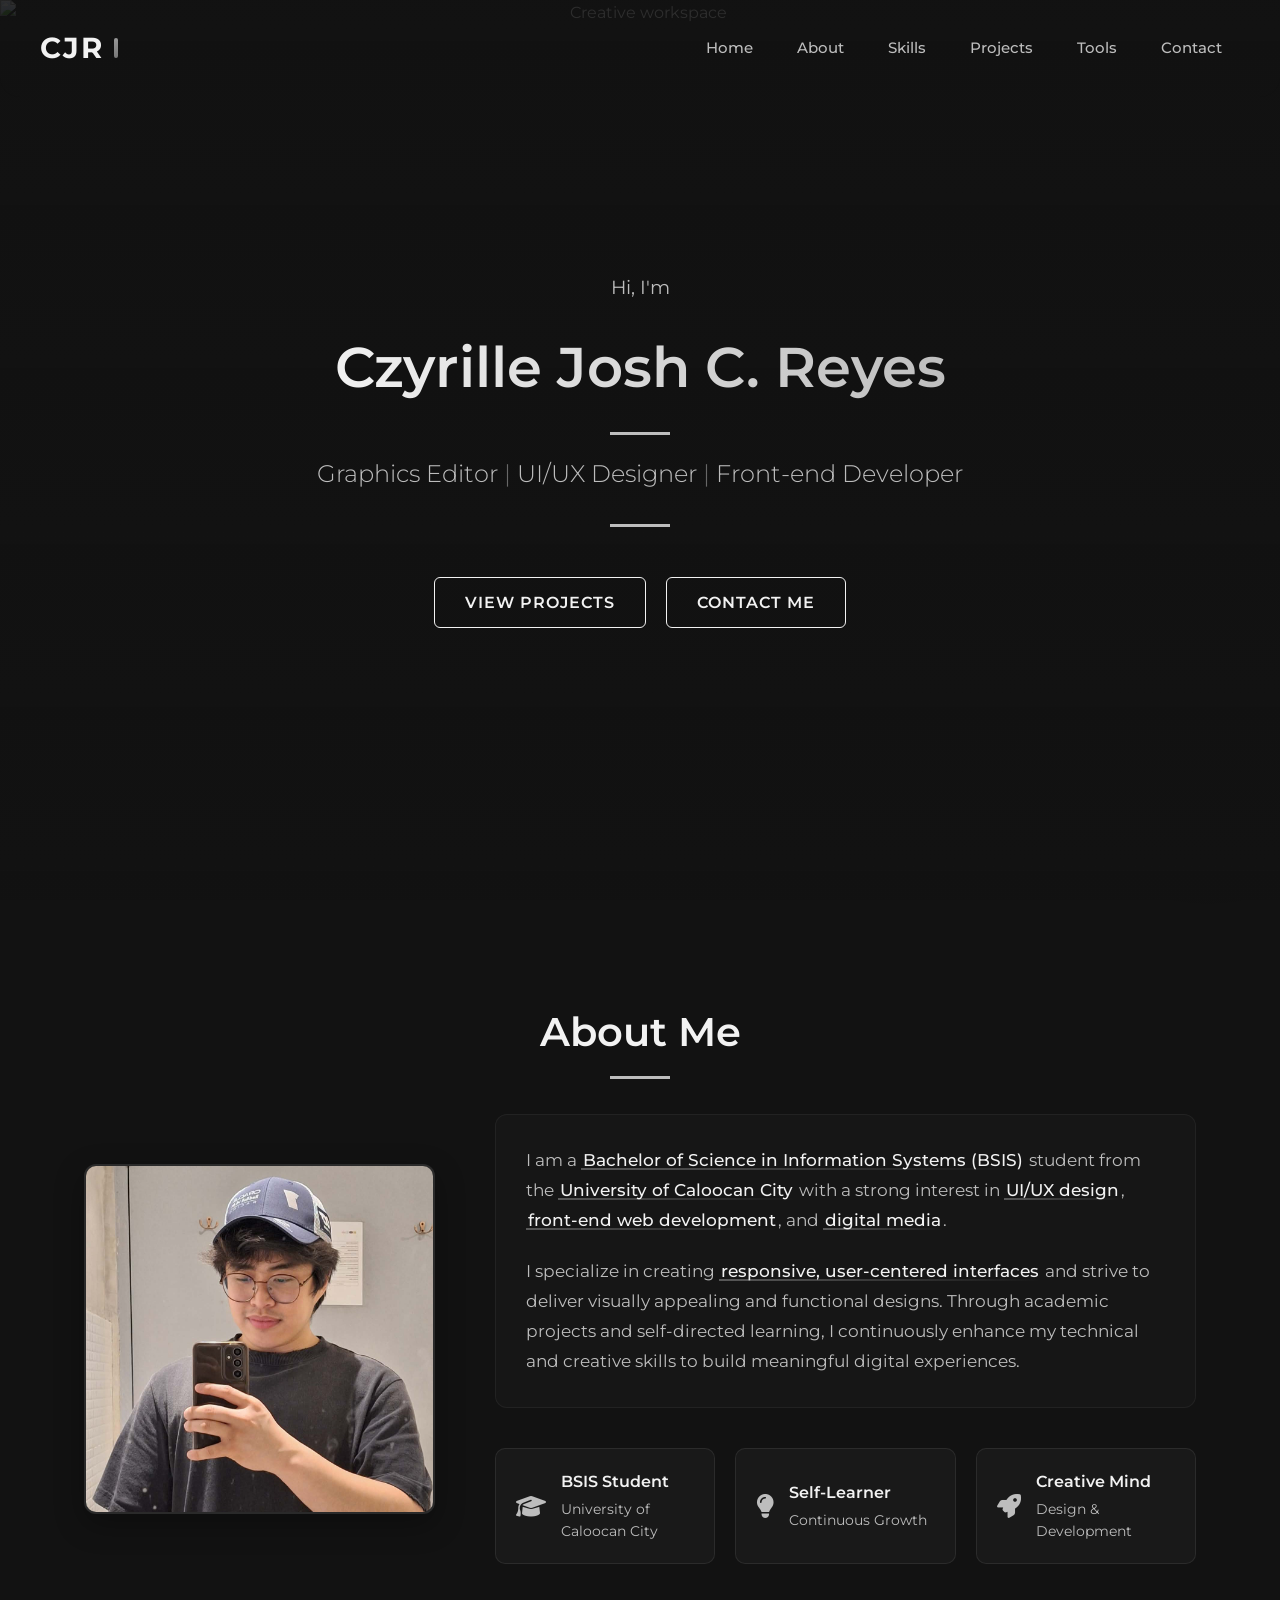
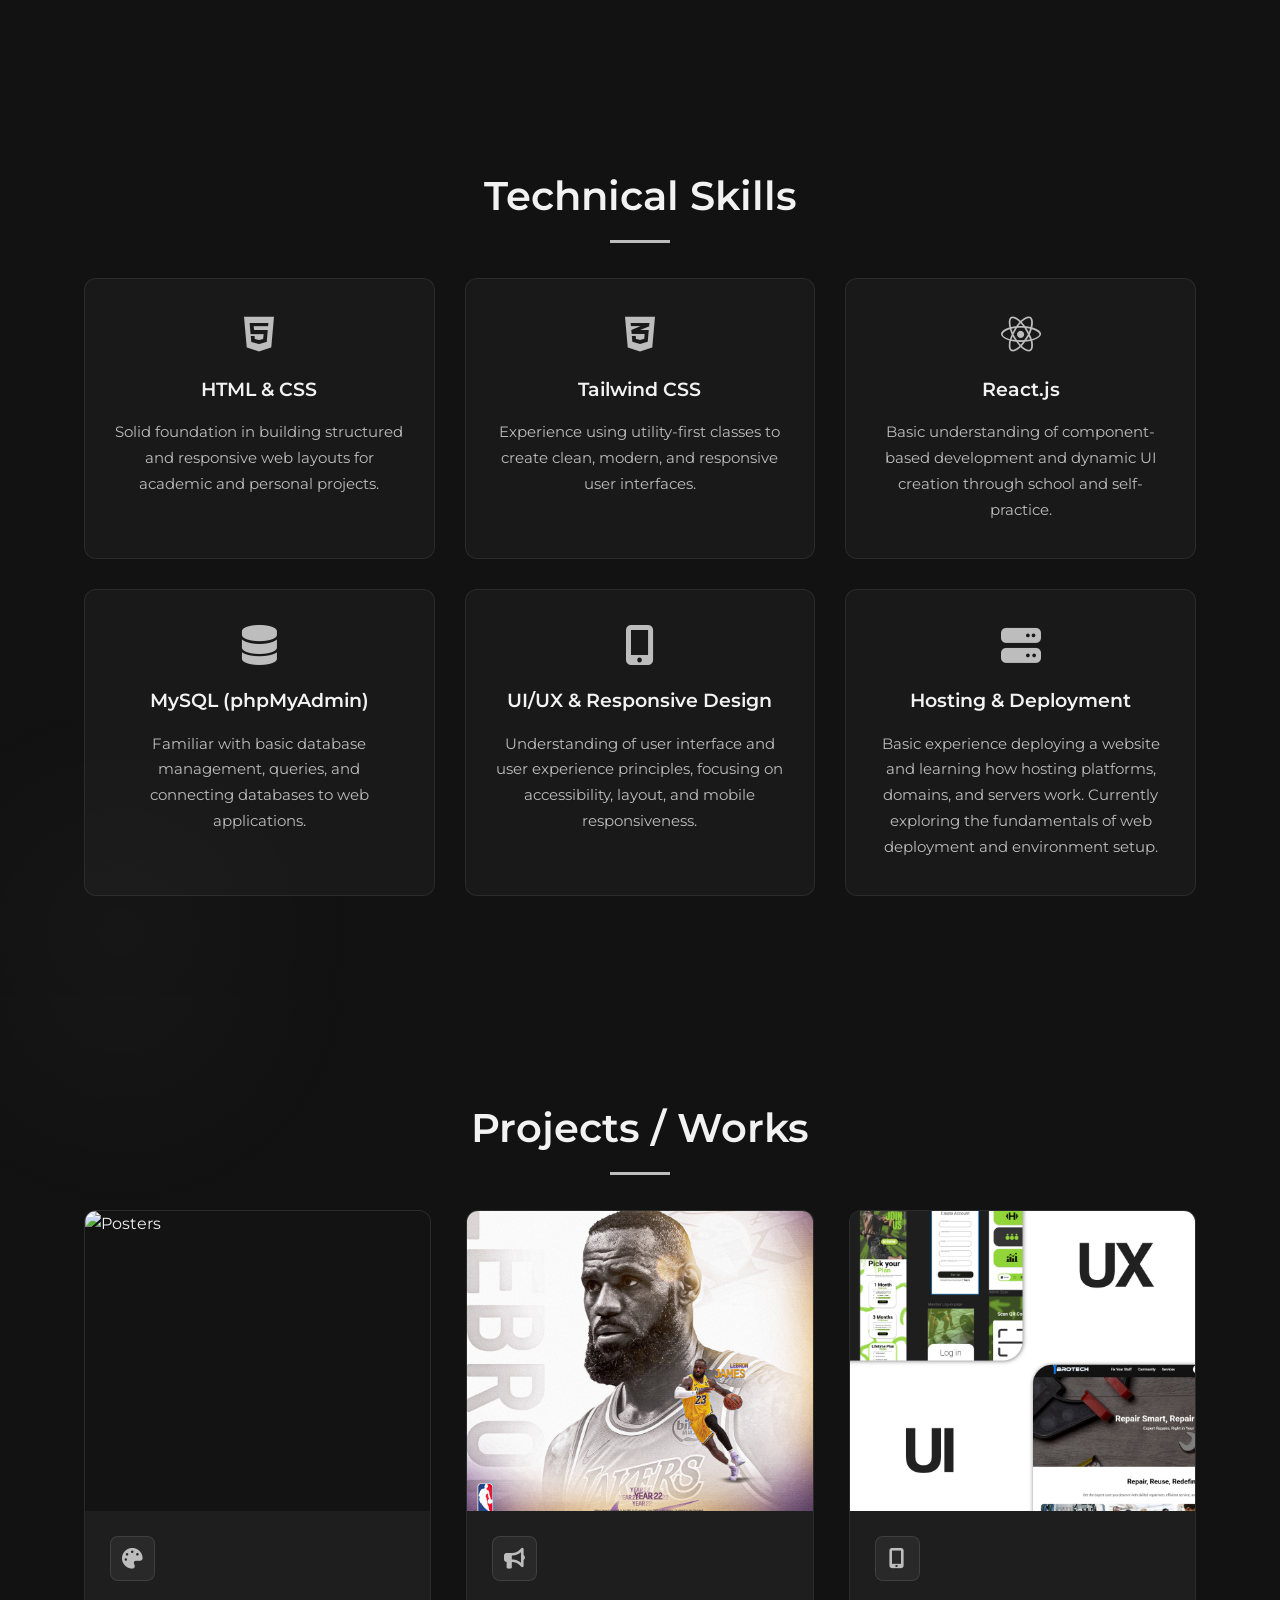
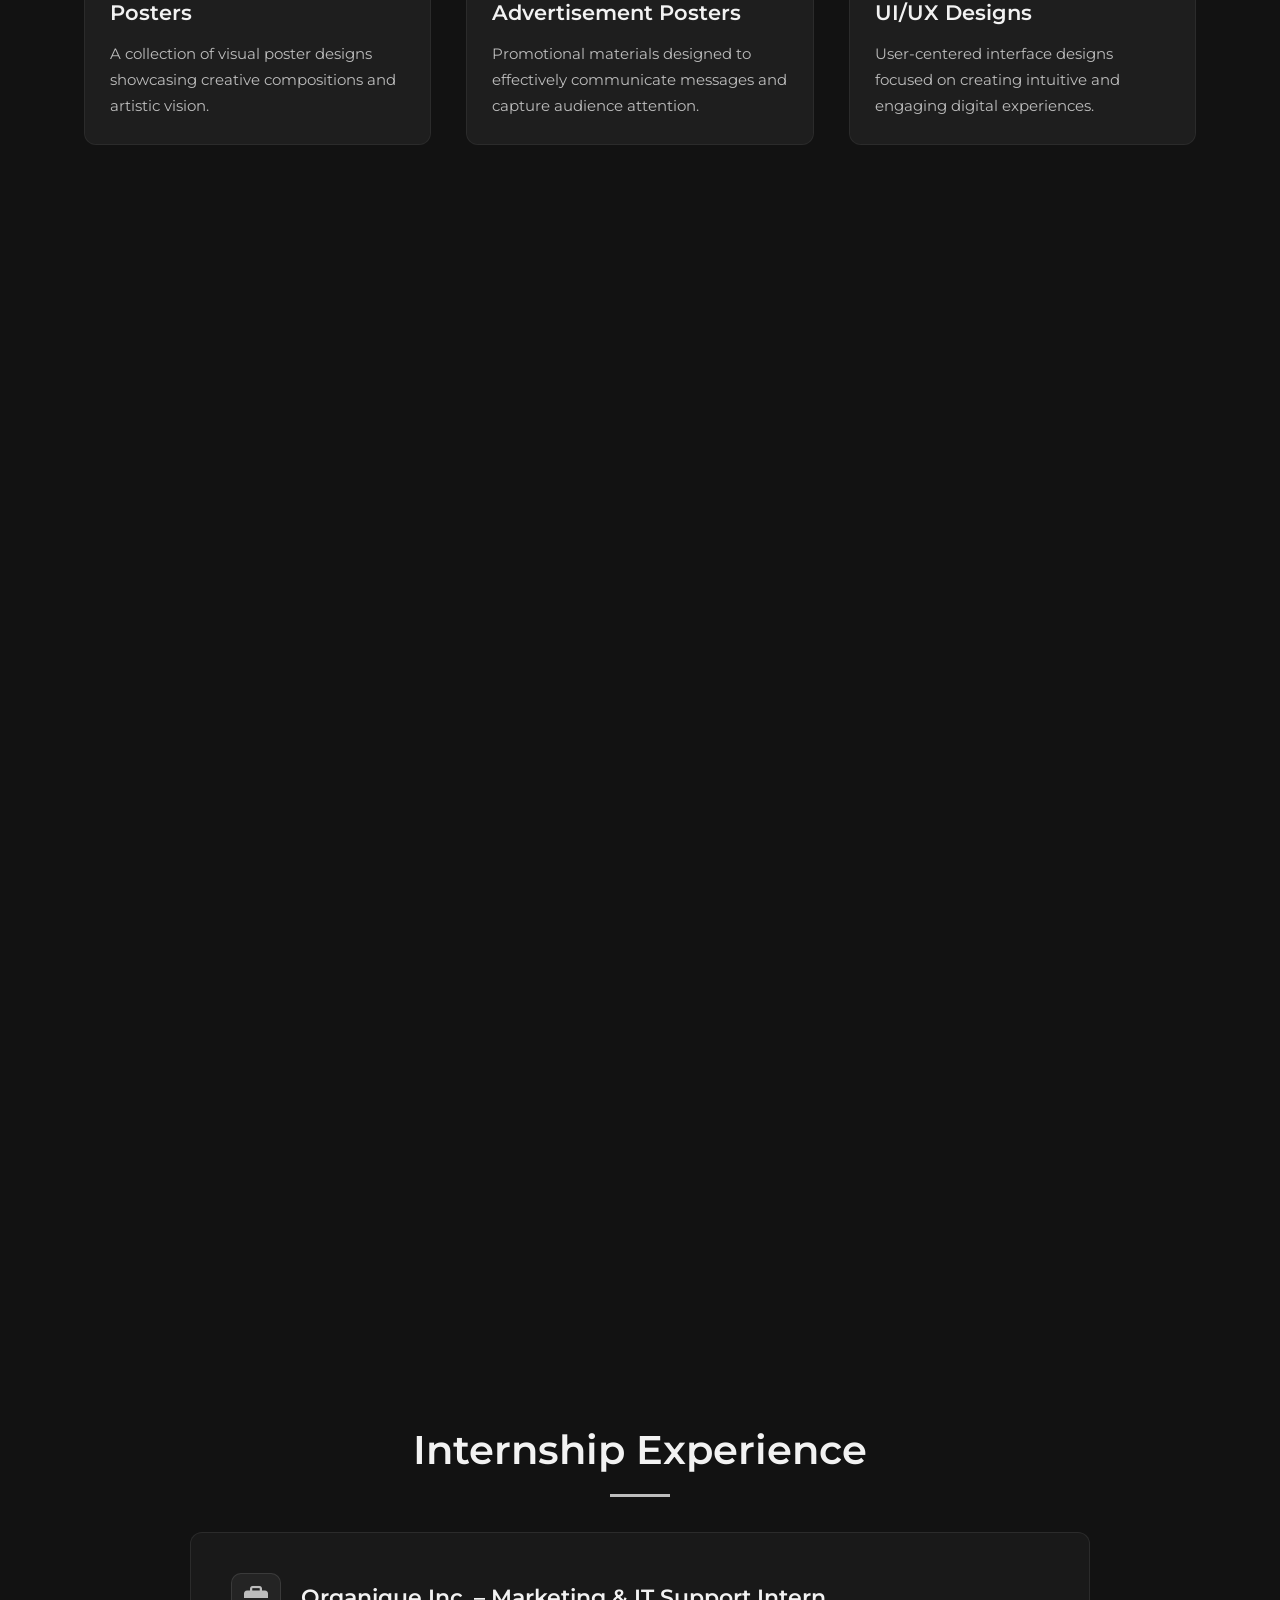
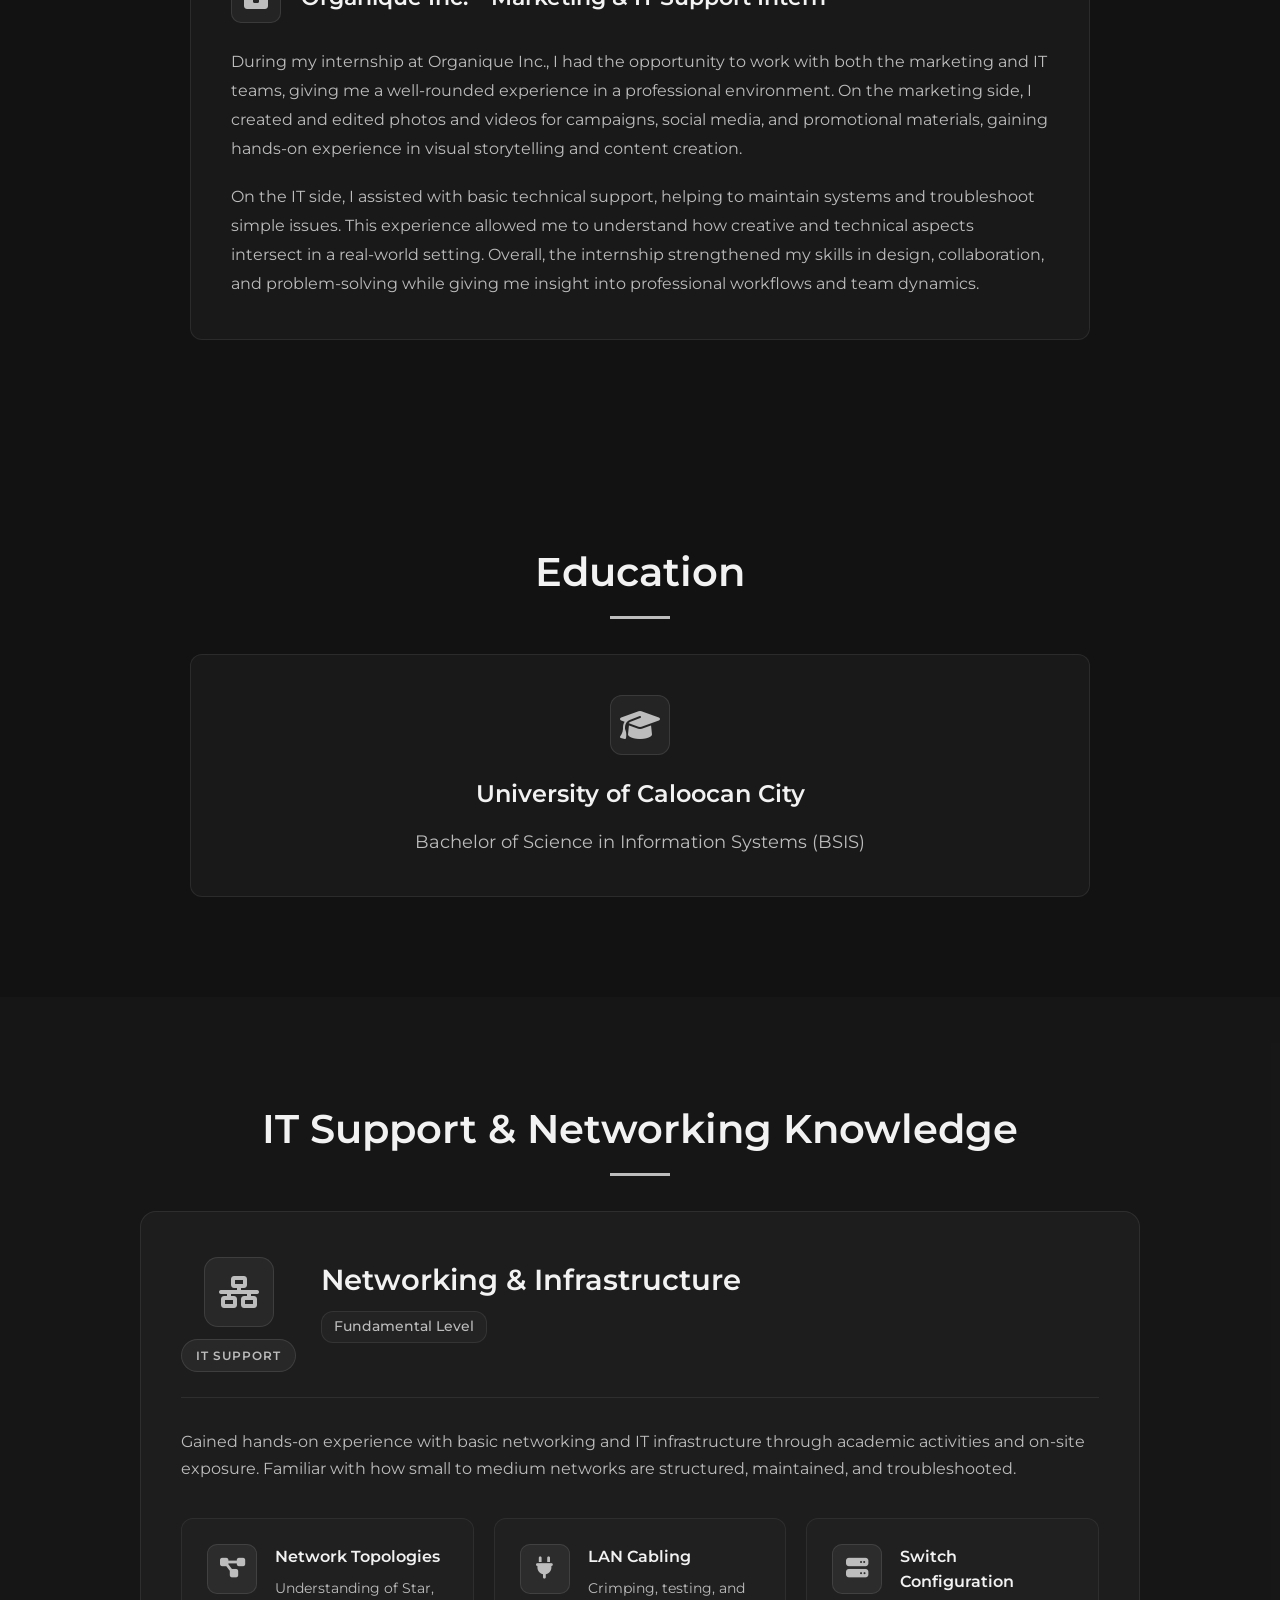
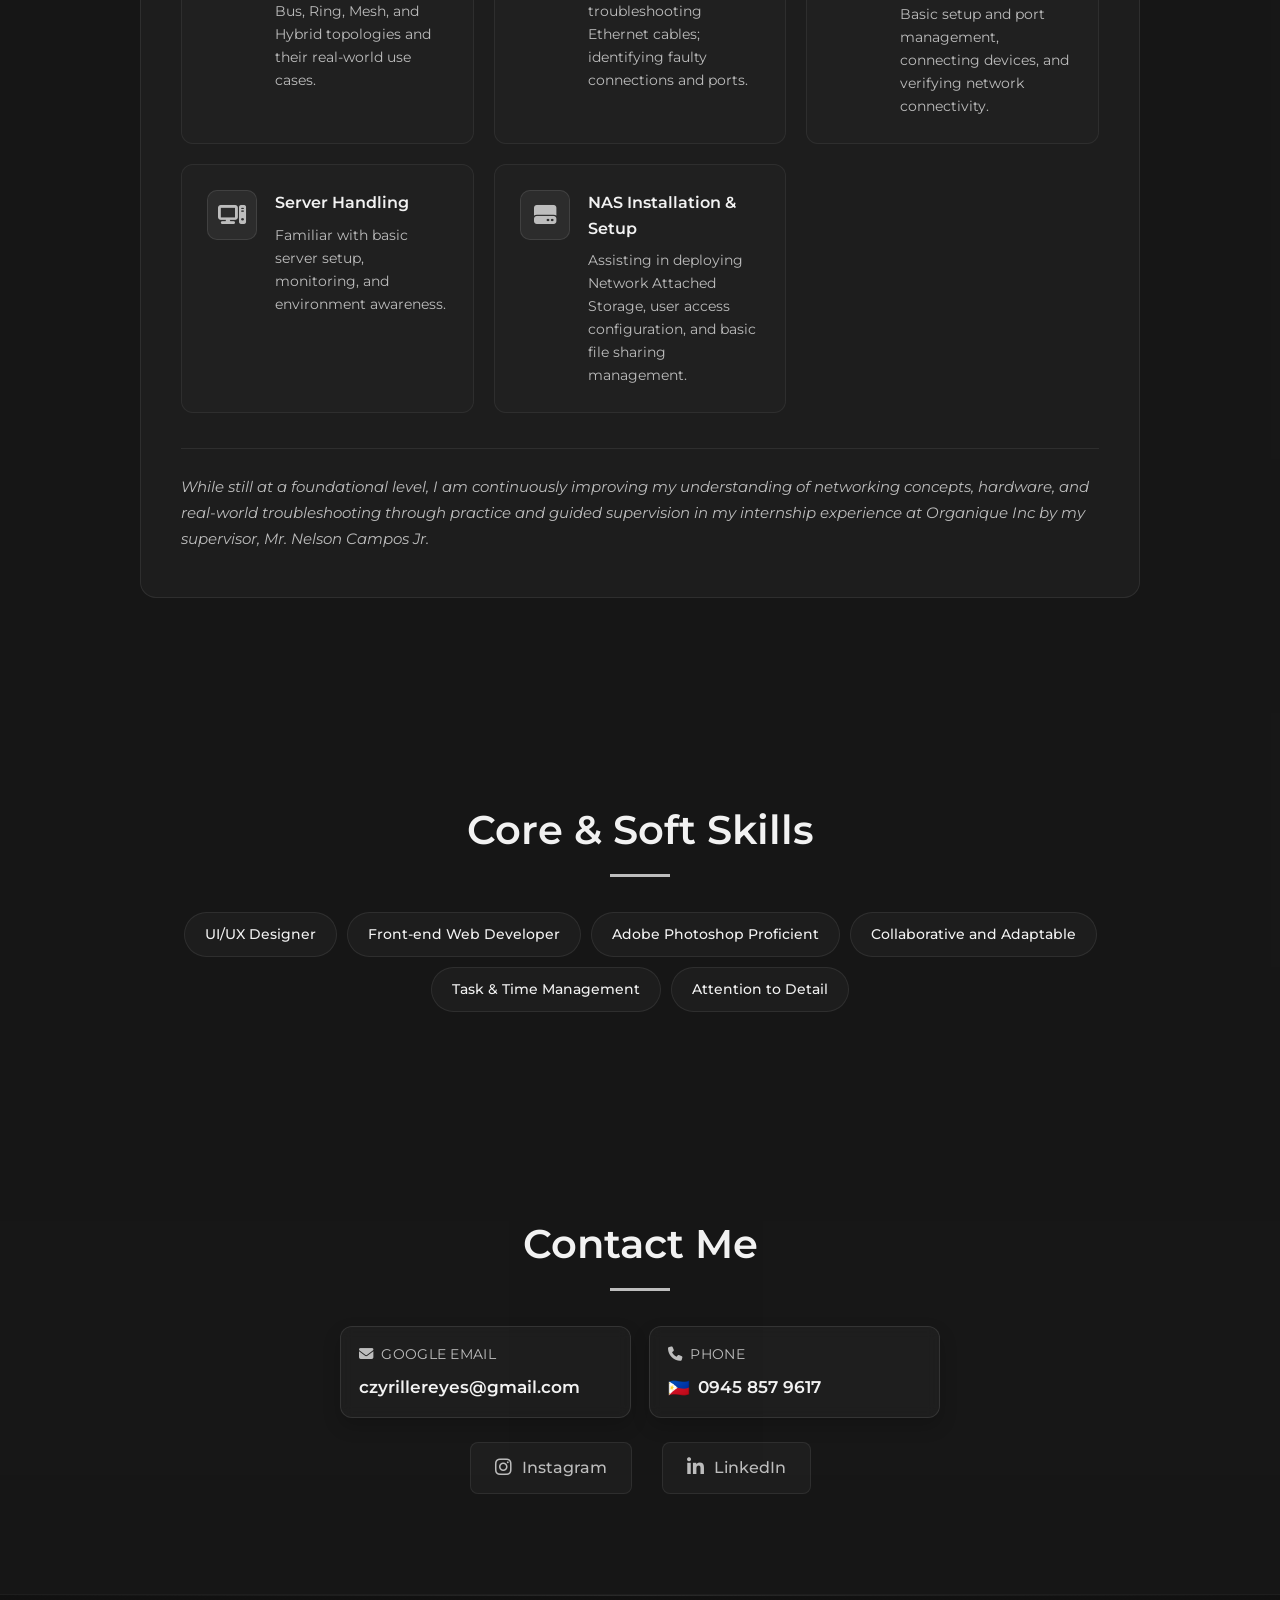
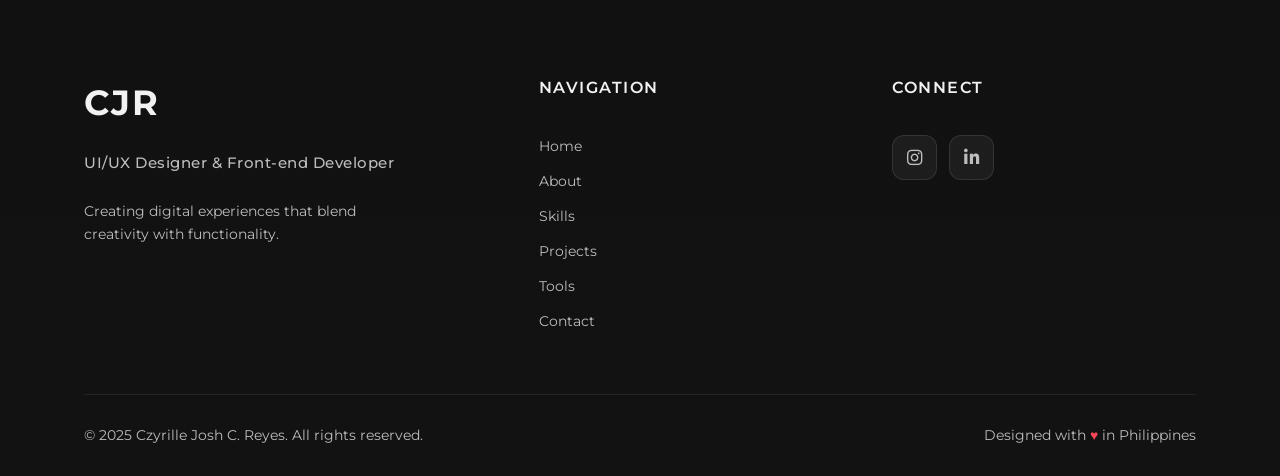
==== commit 31433737: "live" ====
--- a/index.html
+++ b/index.html
@@ -733,17 +733,28 @@
                 <h2 class="section-title">Contact Me</h2>
                 <div class="contact-content">
                     <div class="contact-info">
-                        <div class="form-group contact-email-group">
-                            <a href="mailto:czyrillereyes@gmail.com?subject=Let's Work Together!">
-                                <button type="button" class="contact-email-button">Email Me</button>
-                            </a>
+                        <div class="contact-details">
+                            <div class="contact-detail-card">
+                                <div class="contact-detail-label">
+                                    <i class="fa-solid fa-envelope"></i> Google Email
+                                </div>
+                                <div class="contact-detail-value">czyrillereyes@gmail.com</div>
+                            </div>
+                            <div class="contact-detail-card">
+                                <div class="contact-detail-label">
+                                    <i class="fa-solid fa-phone"></i> Phone
+                                </div>
+                                <div class="contact-detail-value">
+                                    <span class="flag">🇵🇭</span> 0945 857 9617
+                                </div>
+                            </div>
                         </div>
                         <div class="contact-links">
                             <a href="https://www.instagram.com/czyrll.jsh/" target="_blank" rel="noopener"
                                 class="contact-link">
                                 <i class="fa-brands fa-instagram"></i> Instagram
                             </a>
-                            <a href="https://www.linkedin.com/in/reyes-czyrille-josh-c-42a686303/" target="_blank"
+                            <a href="https://www.linkedin.com/in/czyrillereyes29/" target="_blank"
                                 rel="noopener" class="contact-link">
                                 <i class="fa-brands fa-linkedin-in"></i> LinkedIn
                             </a>
@@ -783,16 +794,10 @@
                 <div class="footer-social-section">
                     <h4>Connect</h4>
                     <div class="footer-social">
-                        <a href="#" aria-label="Facebook" class="social-icon" target="_blank" rel="noopener">
-                            <i class="fa-brands fa-facebook-f"></i>
-                        </a>
                         <a href="https://www.instagram.com/czyrll.jsh/" aria-label="Instagram" class="social-icon" target="_blank" rel="noopener">
                             <i class="fa-brands fa-instagram"></i>
                         </a>
-                        <a href="#" aria-label="Behance" class="social-icon" target="_blank" rel="noopener">
-                            <i class="fa-brands fa-behance"></i>
-                        </a>
-                        <a href="https://www.linkedin.com/in/reyes-czyrille-josh-c-42a686303/" aria-label="LinkedIn"
+                        <a href="https://www.linkedin.com/in/czyrillereyes29/" aria-label="LinkedIn"
                             target="_blank" rel="noopener" class="social-icon">
                             <i class="fa-brands fa-linkedin-in"></i>
                         </a>
--- a/css/index.css
+++ b/css/index.css
@@ -2784,6 +2784,49 @@
     text-align: center;
 }
 
+.contact-details {
+    display: grid;
+    grid-template-columns: repeat(auto-fit, minmax(220px, 1fr));
+    gap: 18px;
+    margin-bottom: 24px;
+}
+
+.contact-detail-card {
+    padding: 16px 18px;
+    background: rgba(255, 255, 255, 0.03);
+    border: 1px solid rgba(255, 255, 255, 0.1);
+    border-radius: 12px;
+    text-align: left;
+    backdrop-filter: blur(6px);
+    box-shadow: 0 8px 18px rgba(0, 0, 0, 0.18);
+}
+
+.contact-detail-label {
+    display: flex;
+    align-items: center;
+    gap: 8px;
+    color: var(--color-mid);
+    font-size: 0.9rem;
+    letter-spacing: 0.3px;
+    text-transform: uppercase;
+    margin-bottom: 8px;
+}
+
+.contact-detail-value {
+    color: var(--color-light);
+    font-size: 1.05rem;
+    font-weight: 600;
+    display: flex;
+    align-items: center;
+    gap: 8px;
+    word-break: break-word;
+}
+
+.contact-detail-value .flag {
+    font-size: 1.1rem;
+    line-height: 1;
+}
+
 .contact-links {
     display: flex;
     justify-content: center;
@@ -2874,49 +2917,6 @@
     color: var(--color-mid);
     margin-top: 10px;
     padding-left: 20px;
-}
-
-/* Contact Email */
-.contact-email-group {
-    margin-bottom: 30px;
-}
-
-.contact-email-button {
-    width: auto;
-    padding: 14px 35px;
-    background: rgba(255, 255, 255, 0.05);
-    border: 1px solid rgba(255, 255, 255, 0.1);
-    border-radius: 8px;
-    color: var(--color-light);
-    font-size: 1rem;
-    font-weight: 500;
-    cursor: pointer;
-    transition: all 0.3s cubic-bezier(0.4, 0, 0.2, 1);
-    position: relative;
-    overflow: hidden;
-}
-
-.contact-email-button::before {
-    content: '';
-    position: absolute;
-    top: 0;
-    left: -100%;
-    width: 100%;
-    height: 100%;
-    background: linear-gradient(90deg, transparent, rgba(255, 255, 255, 0.1), transparent);
-    transition: left 0.5s ease;
-}
-
-.contact-email-button:hover::before {
-    left: 100%;
-}
-
-.contact-email-button:hover {
-    background: rgba(255, 255, 255, 0.08);
-    border-color: rgba(255, 255, 255, 0.2);
-    transform: translateY(-3px);
-    box-shadow: 0 8px 20px rgba(0, 0, 0, 0.3);
-    color: var(--color-light);
 }
 
 /* Skills Section */
@@ -3948,4 +3948,10 @@
         align-items: center;
         gap: 15px;
     }
+
+    .contact-details {
+        grid-template-columns: 1fr;
+        align-items: center;
+        gap: 15px;
+    }
 }
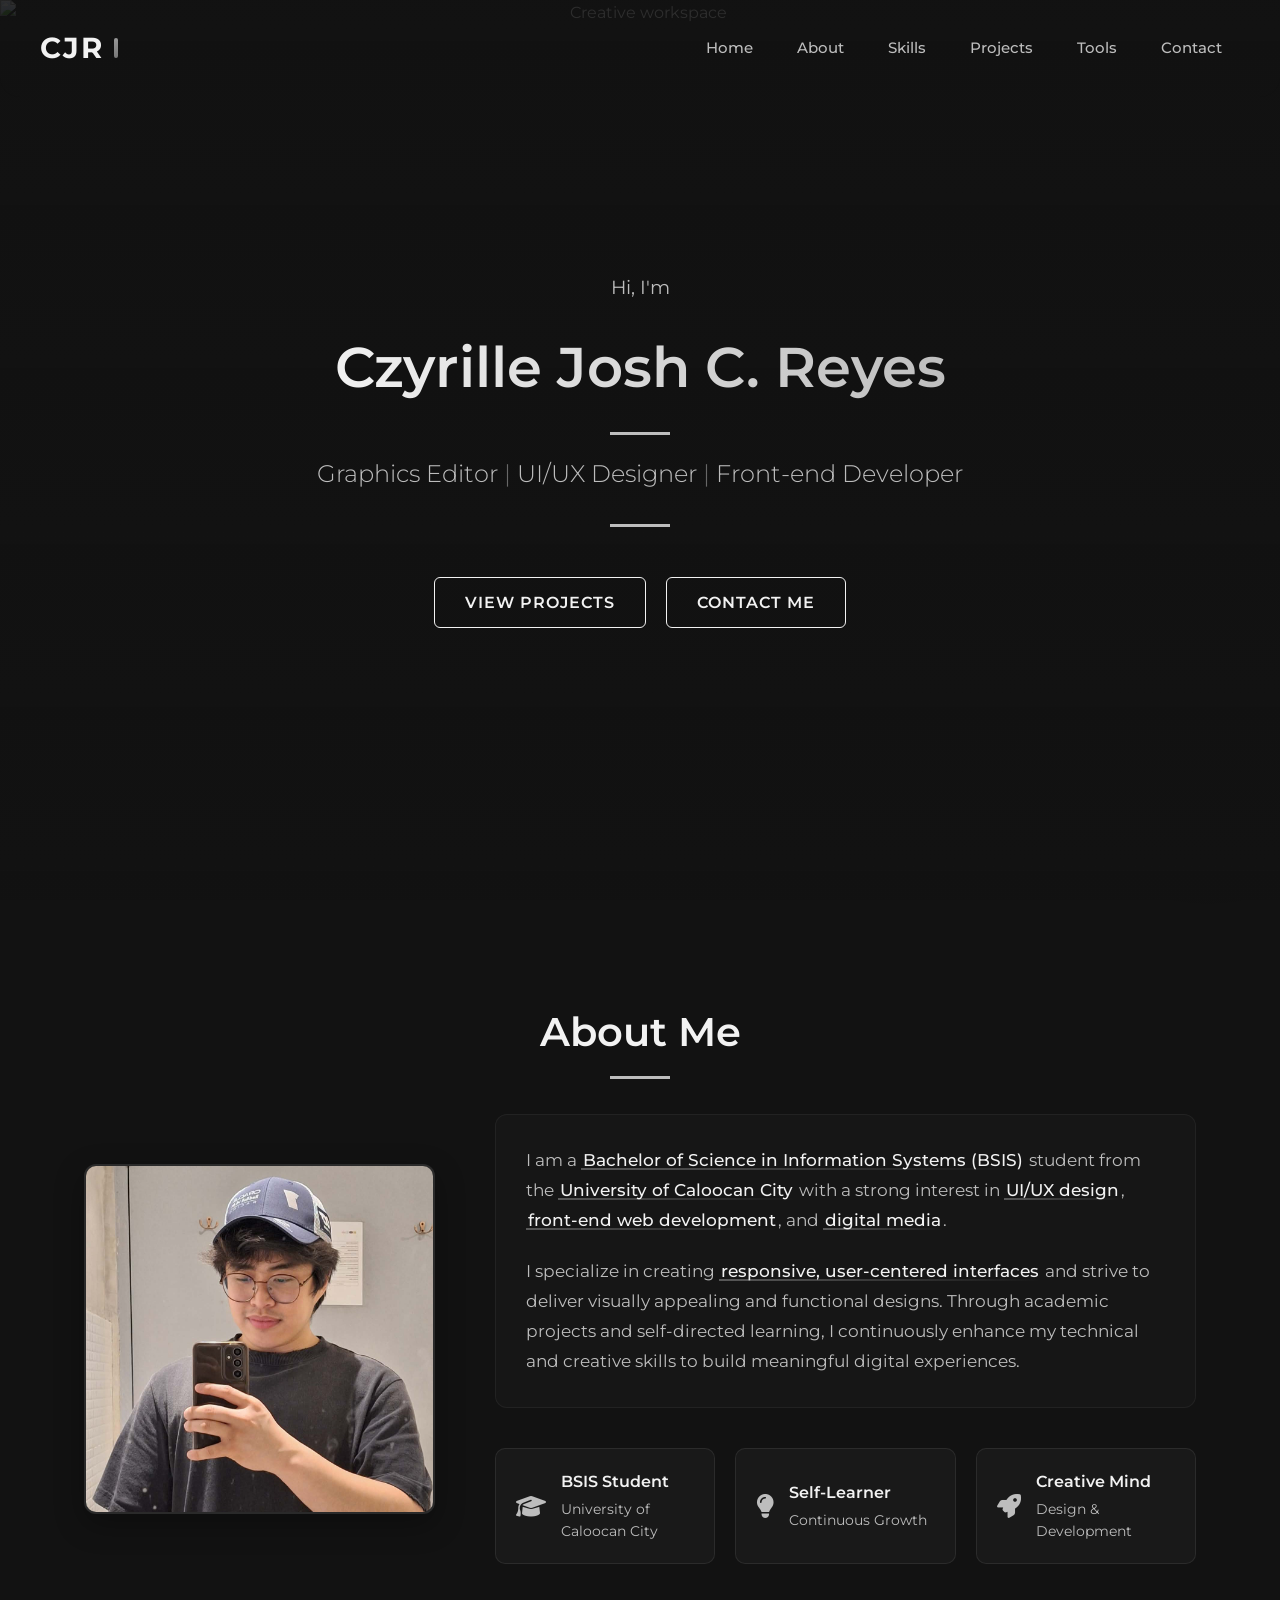
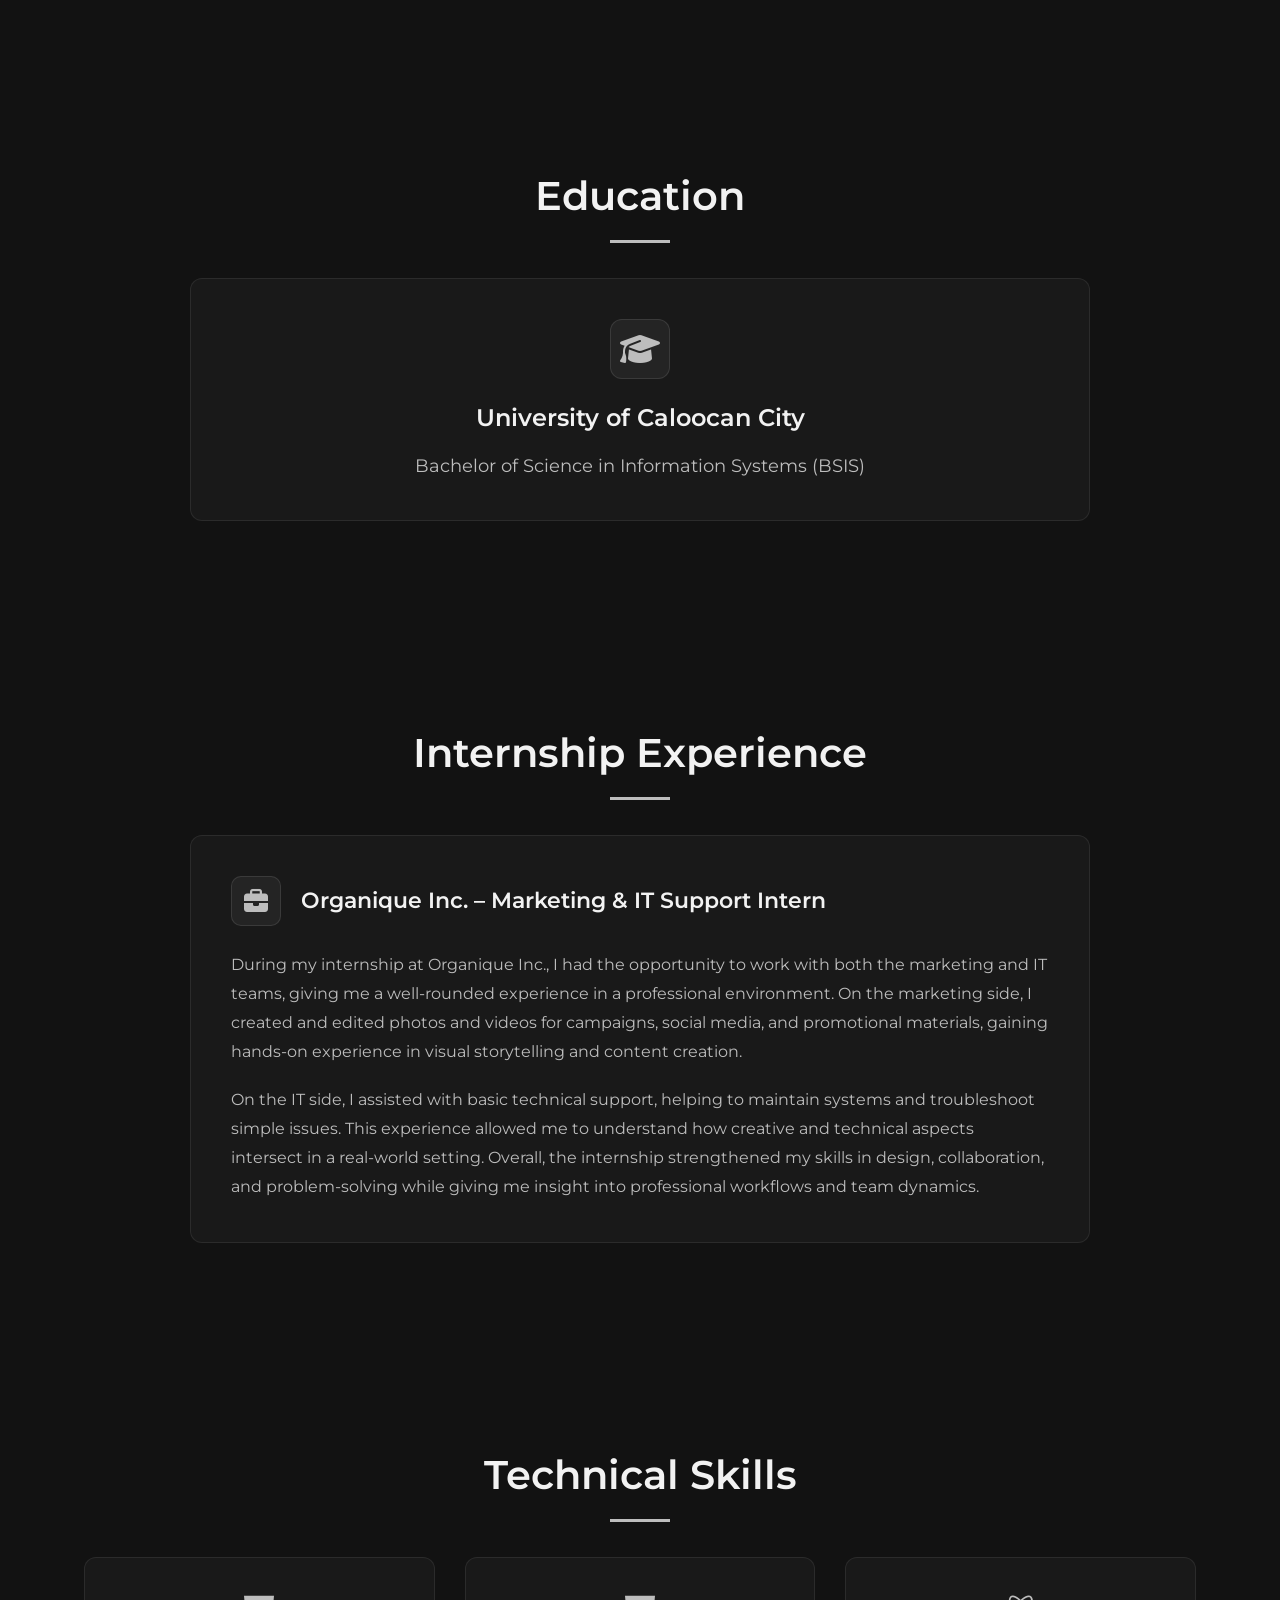
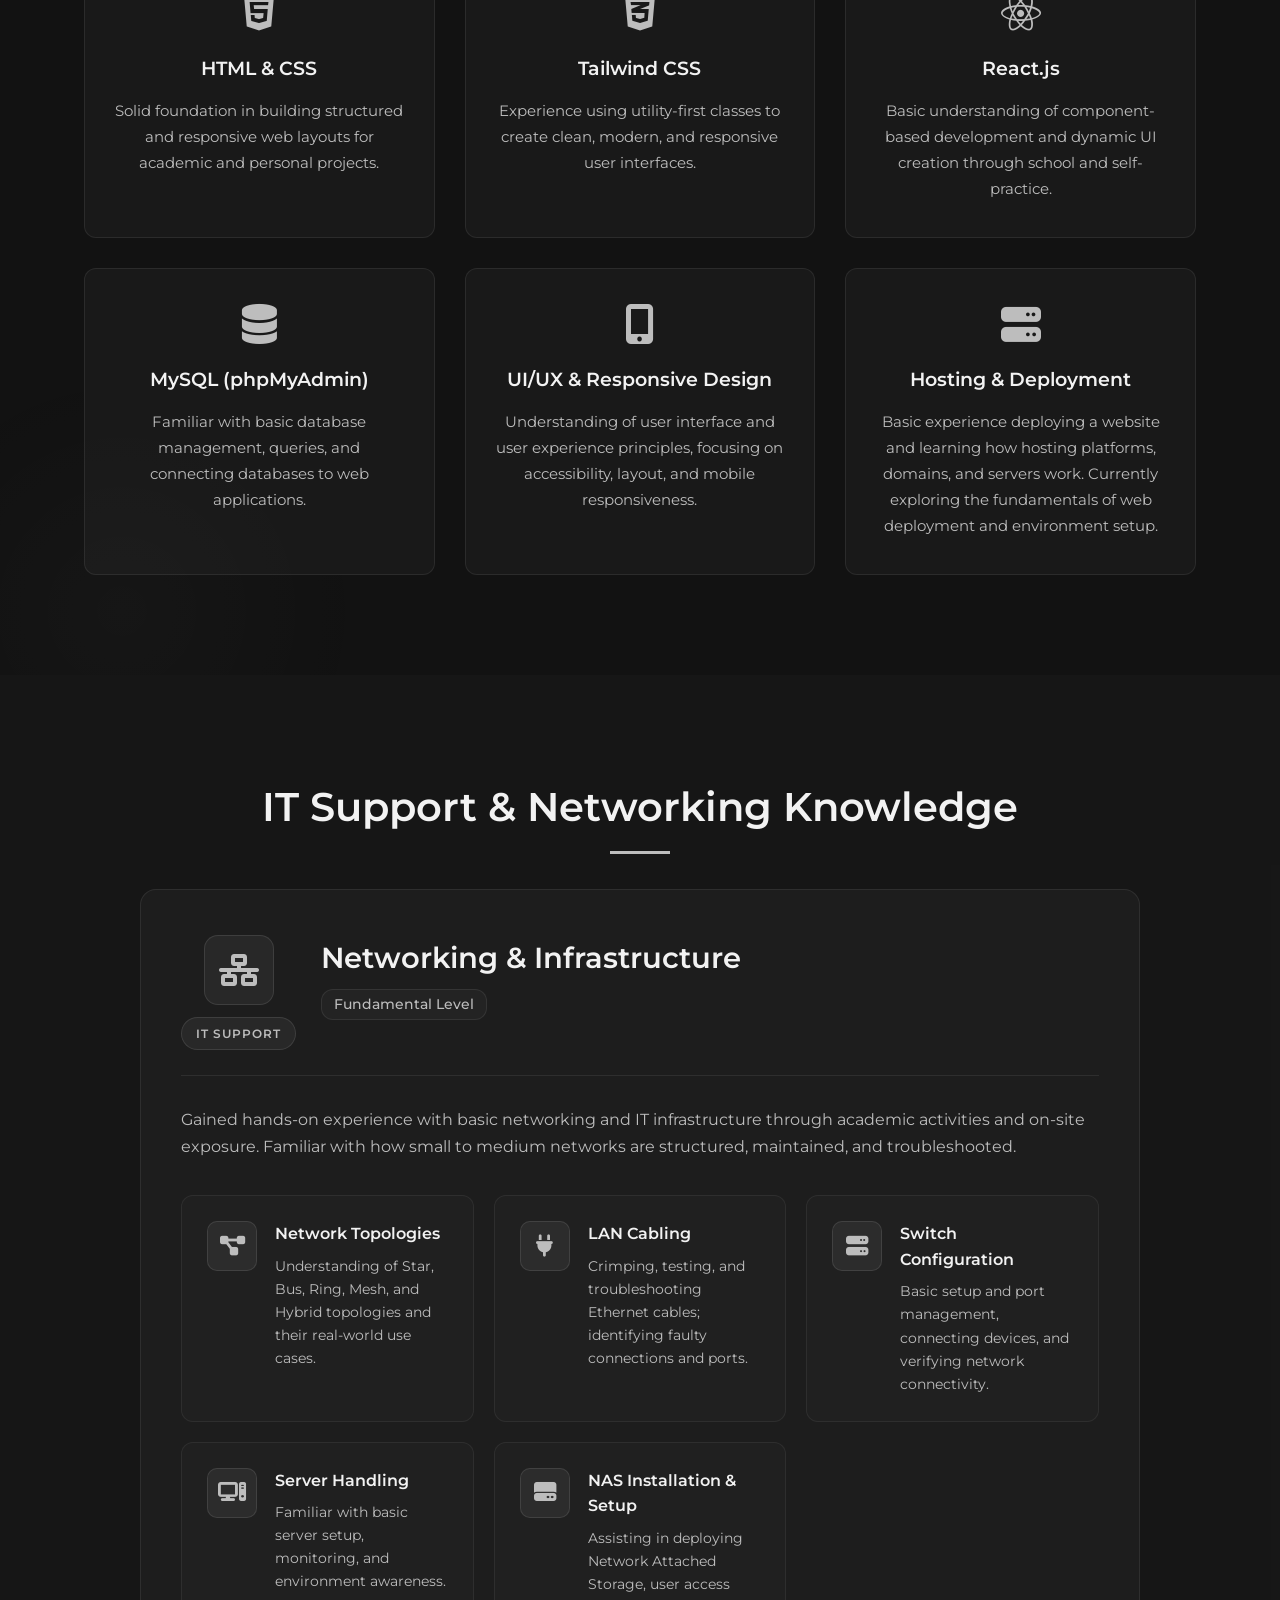
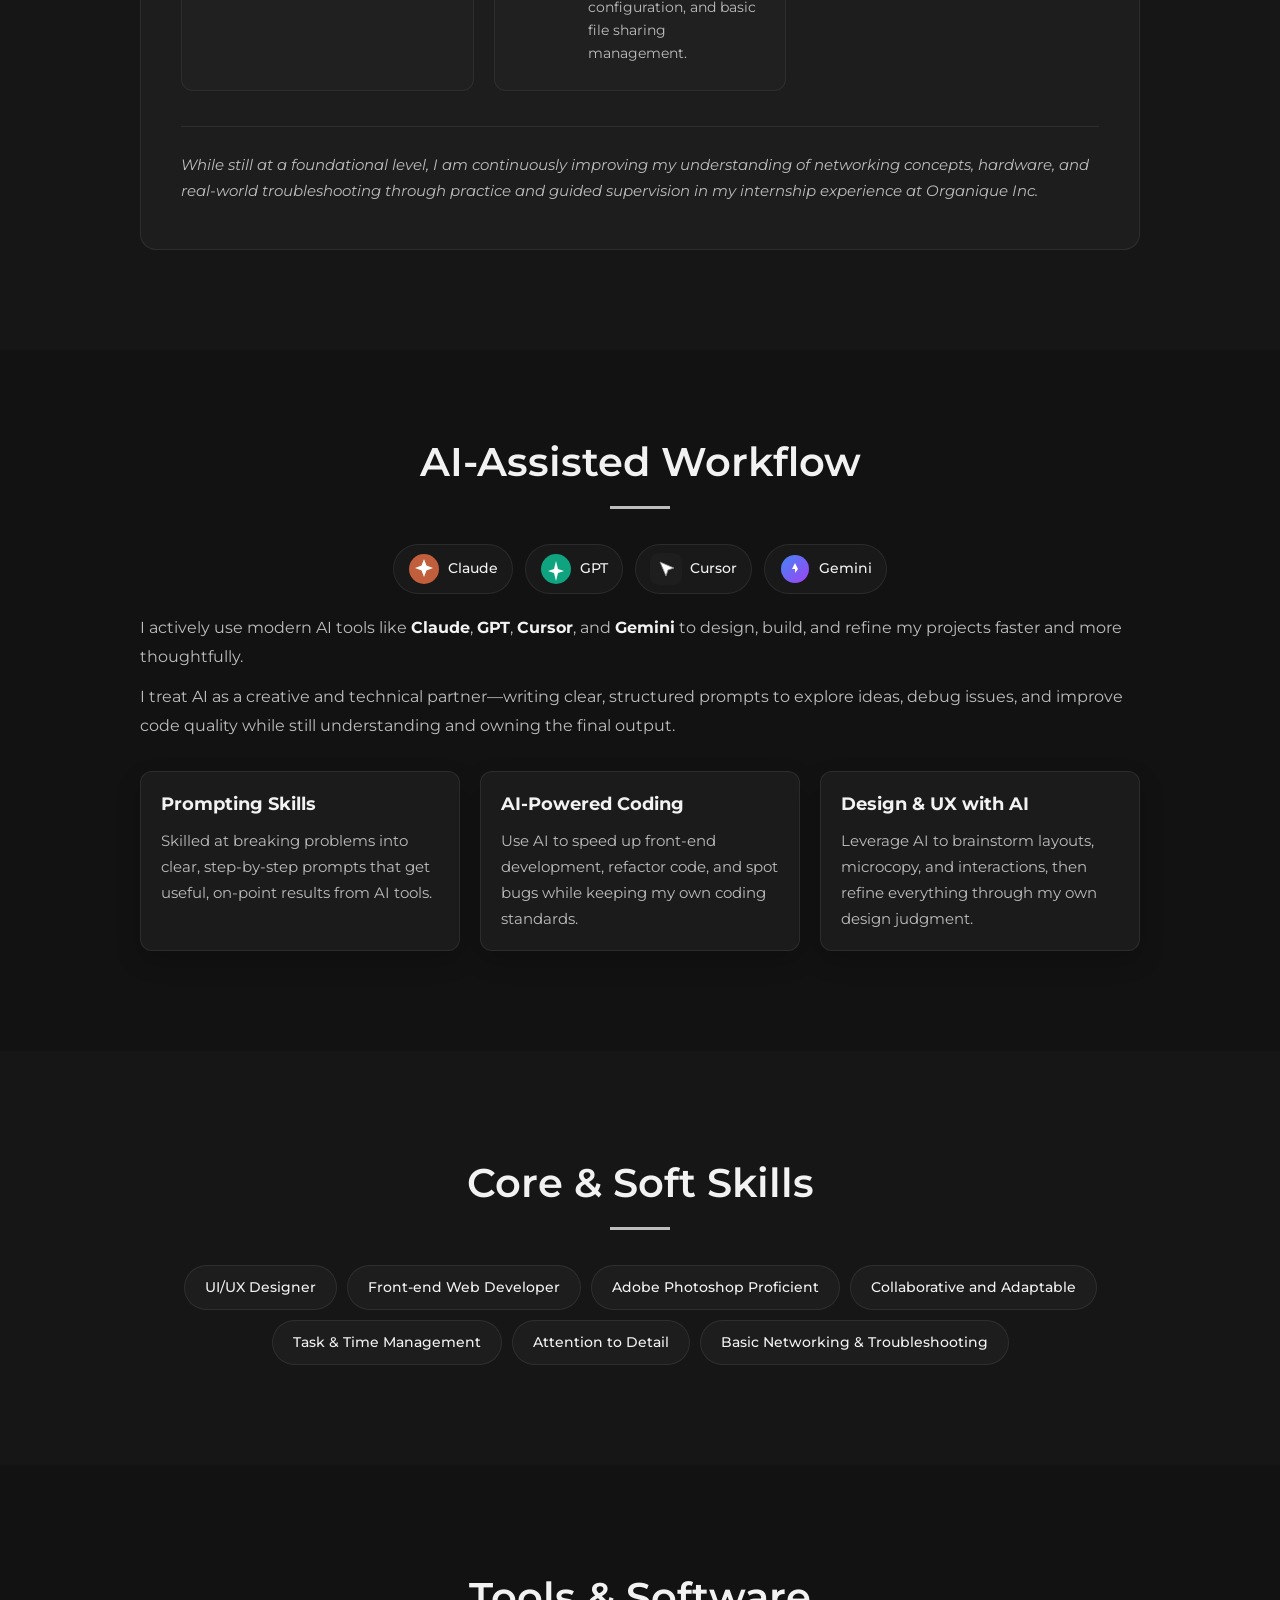
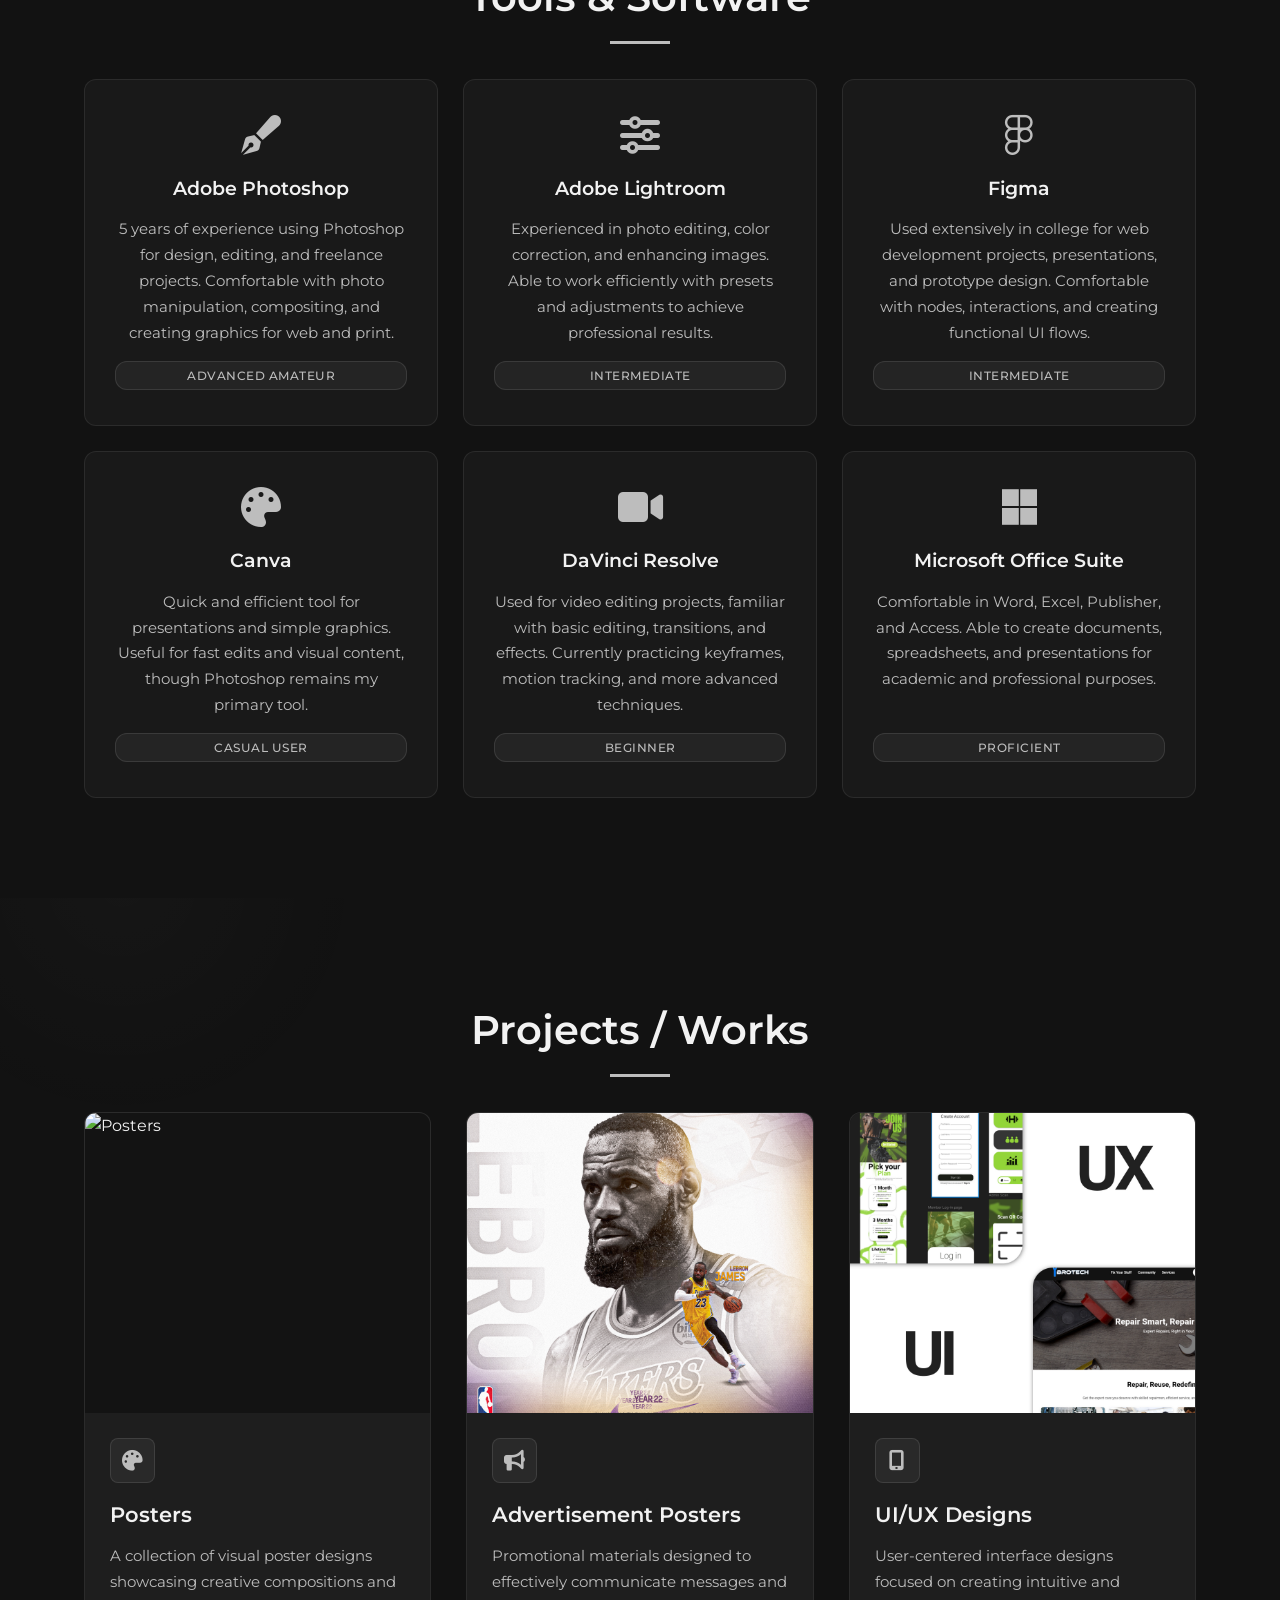
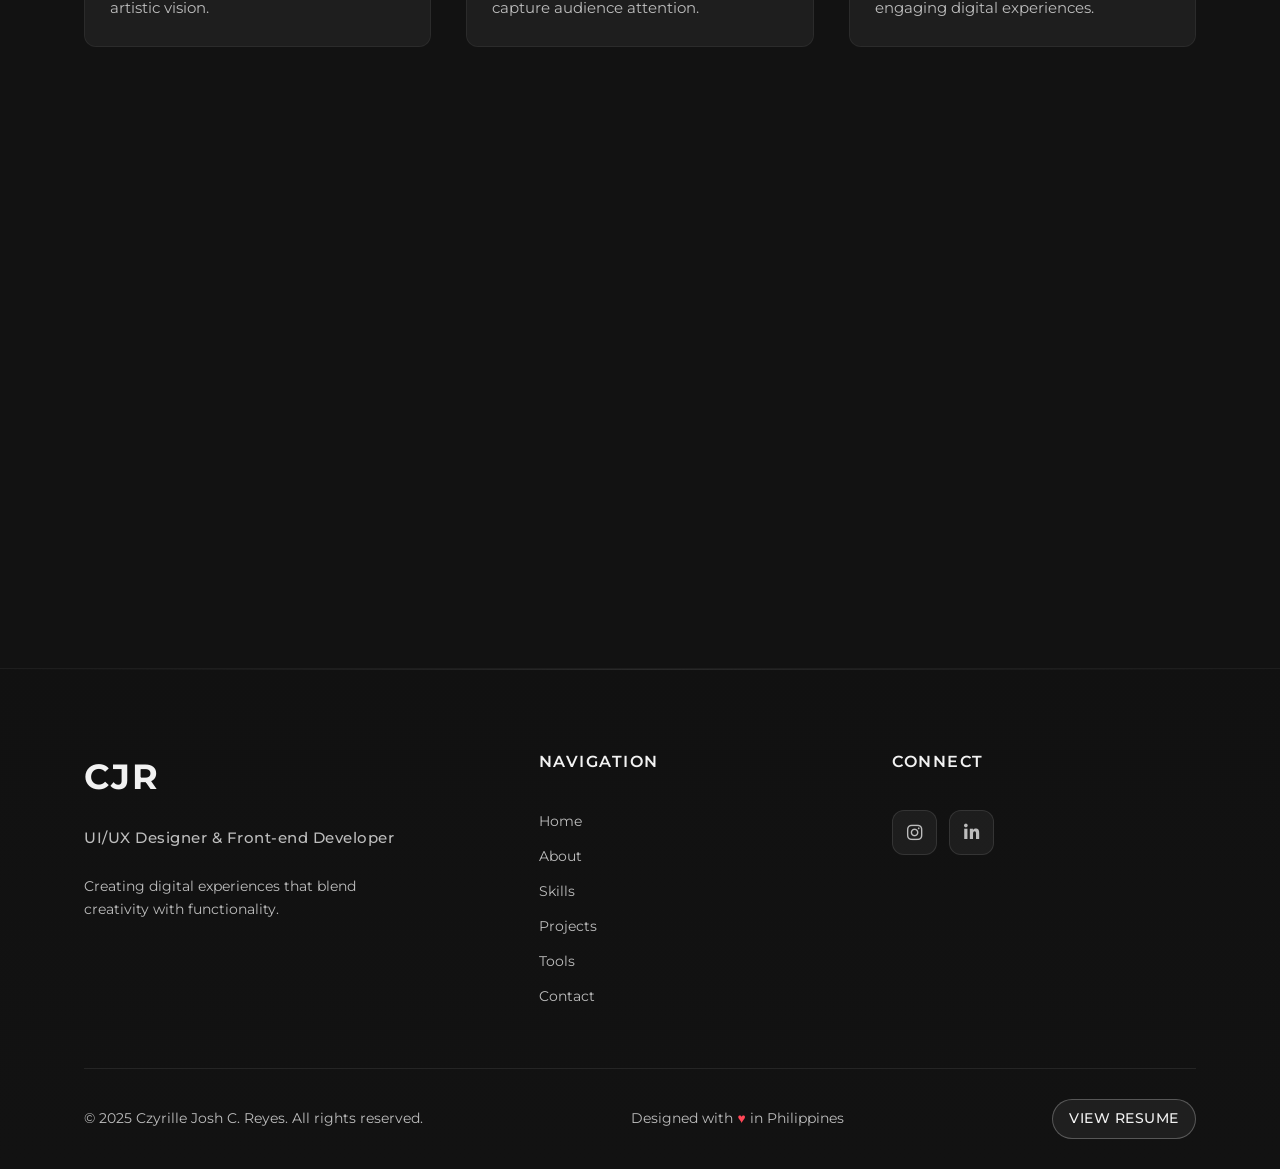
==== commit 1213a116: "octane" ====
--- a/index.html
+++ b/index.html
@@ -117,6 +117,47 @@
             </div>
         </section>
 
+        <section id="education" class="animate">
+            <div class="container">
+                <h2 class="section-title">Education</h2>
+                <div class="education-content">
+                    <div class="education-item">
+                        <div class="education-icon">
+                            <i class="fa-solid fa-graduation-cap"></i>
+                        </div>
+                        <h3>University of Caloocan City</h3>
+                        <p class="education-degree">Bachelor of Science in Information Systems (BSIS)</p>
+                        <div class="education-accent"></div>
+                    </div>
+                </div>
+            </div>
+        </section>
+
+        <section id="internship" class="animate">
+            <div class="container">
+                <h2 class="section-title">Internship Experience</h2>
+                <div class="internship-content">
+                    <div class="internship-item">
+                        <div class="internship-header">
+                            <div class="internship-icon">
+                                <i class="fa-solid fa-briefcase"></i>
+                            </div>
+                            <h3>Organique Inc. – Marketing & IT Support Intern</h3>
+                        </div>
+                        <div class="internship-body">
+                            <p>
+                                During my internship at Organique Inc., I had the opportunity to work with both the marketing and IT teams, giving me a well-rounded experience in a professional environment. On the marketing side, I created and edited photos and videos for campaigns, social media, and promotional materials, gaining hands-on experience in visual storytelling and content creation. 
+                            </p>
+                            <p>
+                                On the IT side, I assisted with basic technical support, helping to maintain systems and troubleshoot simple issues. This experience allowed me to understand how creative and technical aspects intersect in a real-world setting. Overall, the internship strengthened my skills in design, collaboration, and problem-solving while giving me insight into professional workflows and team dynamics.
+                            </p>
+                        </div>
+                        <div class="internship-accent"></div>
+                    </div>
+                </div>
+            </div>
+        </section>
+
         <section id="technical-skills" class="animate">
             <div class="container">
                 <h2 class="section-title">Technical Skills</h2>
@@ -183,6 +224,223 @@
 
                 </div>
             </div>
+        </section>
+
+        <section id="additional-tech" class="animate">
+            <div class="container">
+                <h2 class="section-title">IT Support & Networking Knowledge</h2>
+                <div class="tech-knowledge-content">
+                    <div class="tech-item">
+                        <div class="tech-header">
+                            <div class="tech-icon-wrapper">
+                                <div class="tech-icon">
+                                    <i class="fa-solid fa-network-wired"></i>
+                                </div>
+                                <div class="skill-badge">IT Support</div>
+                            </div>
+                            <div class="tech-title-section">
+                                <h3>Networking & Infrastructure</h3>
+                                <span class="skill-level">Fundamental Level</span>
+                            </div>
+                        </div>
+                        <p class="tech-intro">
+                            Gained hands-on experience with basic networking and IT infrastructure through academic activities and on-site exposure. 
+                            Familiar with how small to medium networks are structured, maintained, and troubleshooted.
+                        </p>
+                        <div class="tech-skills-grid">
+                            <div class="tech-skill-item">
+                                <div class="skill-item-icon">
+                                    <i class="fa-solid fa-diagram-project"></i>
+                                </div>
+                                <div class="skill-item-content">
+                                    <strong>Network Topologies</strong>
+                                    <p>Understanding of Star, Bus, Ring, Mesh, and Hybrid topologies and their real-world use cases.</p>
+                                </div>
+                            </div>
+                            <div class="tech-skill-item">
+                                <div class="skill-item-icon">
+                                    <i class="fa-solid fa-plug"></i>
+                                </div>
+                                <div class="skill-item-content">
+                                    <strong>LAN Cabling</strong>
+                                    <p>Crimping, testing, and troubleshooting Ethernet cables; identifying faulty connections and ports.</p>
+                                </div>
+                            </div>
+                            <div class="tech-skill-item">
+                                <div class="skill-item-icon">
+                                    <i class="fa-solid fa-server"></i>
+                                </div>
+                                <div class="skill-item-content">
+                                    <strong>Switch Configuration</strong>
+                                    <p>Basic setup and port management, connecting devices, and verifying network connectivity.</p>
+                                </div>
+                            </div>
+                            <div class="tech-skill-item">
+                                <div class="skill-item-icon">
+                                    <i class="fa-solid fa-computer"></i>
+                                </div>
+                                <div class="skill-item-content">
+                                    <strong>Server Handling</strong>
+                                    <p>Familiar with basic server setup, monitoring, and environment awareness.</p>
+                                </div>
+                            </div>
+                            <div class="tech-skill-item">
+                                <div class="skill-item-icon">
+                                    <i class="fa-solid fa-hard-drive"></i>
+                                </div>
+                                <div class="skill-item-content">
+                                    <strong>NAS Installation & Setup</strong>
+                                    <p>Assisting in deploying Network Attached Storage, user access configuration, and basic file sharing management.</p>
+                                </div>
+                            </div>
+                        </div>
+                        <p class="tech-outro">
+                            While still at a foundational level, I am continuously improving my understanding of networking concepts, hardware, 
+                            and real-world troubleshooting through practice and guided supervision in my internship experience at Organique Inc.
+                        </p>
+                        <div class="tech-accent"></div>
+                    </div>
+                </div>
+            </div>
+        </section>
+
+        <section id="ai-workflow" class="animate">
+            <div class="container">
+                <h2 class="section-title">AI-Assisted Workflow</h2>
+                <div class="ai-section">
+                    <div class="ai-intro">
+                        <div class="ai-tools">
+                            <div class="ai-tool-badge">
+                                <span class="ai-tool-icon"><img src="images/ai-logos/claude.svg" alt="Claude" width="28" height="28"></span>
+                                <span class="ai-tool-name">Claude</span>
+                            </div>
+                            <div class="ai-tool-badge">
+                                <span class="ai-tool-icon"><img src="images/ai-logos/openai.svg" alt="GPT" width="28" height="28"></span>
+                                <span class="ai-tool-name">GPT</span>
+                            </div>
+                            <div class="ai-tool-badge">
+                                <span class="ai-tool-icon"><img src="images/ai-logos/cursor.svg" alt="Cursor" width="28" height="28"></span>
+                                <span class="ai-tool-name">Cursor</span>
+                            </div>
+                            <div class="ai-tool-badge">
+                                <span class="ai-tool-icon"><img src="images/ai-logos/gemini.svg" alt="Gemini" width="28" height="28"></span>
+                                <span class="ai-tool-name">Gemini</span>
+                            </div>
+                        </div>
+                        <p>
+                            I actively use modern AI tools like <strong>Claude</strong>, <strong>GPT</strong>, <strong>Cursor</strong>, and <strong>Gemini</strong>
+                            to design, build, and refine my projects faster and more thoughtfully.
+                        </p>
+                        <p>
+                            I treat AI as a creative and technical partner—writing clear, structured prompts to explore ideas,
+                            debug issues, and improve code quality while still understanding and owning the final output.
+                        </p>
+                    </div>
+                    <div class="ai-grid">
+                        <div class="ai-card">
+                            <h3>Prompting Skills</h3>
+                            <p>Skilled at breaking problems into clear, step-by-step prompts that get useful, on-point results from AI tools.</p>
+                        </div>
+                        <div class="ai-card">
+                            <h3>AI-Powered Coding</h3>
+                            <p>Use AI to speed up front-end development, refactor code, and spot bugs while keeping my own coding standards.</p>
+                        </div>
+                        <div class="ai-card">
+                            <h3>Design & UX with AI</h3>
+                            <p>Leverage AI to brainstorm layouts, microcopy, and interactions, then refine everything through my own design judgment.</p>
+                        </div>
+                    </div>
+                </div>
+            </div>
+        </section>
+
+        <section id="core-skills" class="animate">
+            <div class="container">
+                <h2 class="section-title">Core & Soft Skills</h2>
+                <div class="skills">
+                    <div class="skill-tag">UI/UX Designer</div>
+                    <div class="skill-tag">Front-end Web Developer</div>
+                    <div class="skill-tag">Adobe Photoshop Proficient</div>
+                    <div class="skill-tag">Collaborative and Adaptable</div>
+                    <div class="skill-tag">Task &amp; Time Management</div>
+                    <div class="skill-tag">Attention to Detail</div>
+                    <div class="skill-tag">Basic Networking &amp; Troubleshooting</div>
+                </div>
+            </div>
+        </section>
+
+        <section id="tools" class="animate">
+            <div class="container">
+                <h2 class="section-title">Tools & Software</h2>
+                <div class="tools-grid">
+
+                    <div class="tool-item">
+                        <div class="tool-icon">
+                            <i class="fa-solid fa-pen-fancy tool-icon-adobe"></i>
+                        </div>
+                        <h3>Adobe Photoshop</h3>
+                        <p>5 years of experience using Photoshop for design, editing, and freelance projects.
+                            Comfortable with photo manipulation, compositing, and creating graphics for web and print.
+                        </p>
+                        <span class="tool-level">Advanced Amateur</span>
+                        <div class="tool-accent"></div>
+                    </div>
+
+                    <div class="tool-item">
+                        <div class="tool-icon">
+                            <i class="fa-solid fa-sliders tool-icon-adobe"></i>
+                        </div>
+                        <h3>Adobe Lightroom</h3>
+                        <p>Experienced in photo editing, color correction, and enhancing images. Able to work
+                            efficiently with presets and adjustments to achieve professional results.</p>
+                        <span class="tool-level">Intermediate</span>
+                        <div class="tool-accent"></div>
+                    </div>
+
+                    <div class="tool-item">
+                        <div class="tool-icon">
+                            <i class="fa-brands fa-figma"></i>
+                        </div>
+                        <h3>Figma</h3>
+                        <p>Used extensively in college for web development projects, presentations, and prototype
+                            design. Comfortable with nodes, interactions, and creating functional UI flows.</p>
+                        <span class="tool-level">Intermediate</span>
+                        <div class="tool-accent"></div>
+                    </div>
+
+                    <div class="tool-item">
+                        <div class="tool-icon">
+                            <i class="fa-solid fa-palette tool-icon-canva"></i>
+                        </div>
+                        <h3>Canva</h3>
+                        <p>Quick and efficient tool for presentations and simple graphics. Useful for fast edits and
+                            visual content, though Photoshop remains my primary tool.</p>
+                        <span class="tool-level">Casual User</span>
+                        <div class="tool-accent"></div>
+                    </div>
+
+                    <div class="tool-item">
+                        <div class="tool-icon">
+                            <i class="fa-solid fa-video"></i>
+                        </div>
+                        <h3>DaVinci Resolve</h3>
+                        <p>Used for video editing projects, familiar with basic editing, transitions, and effects.
+                            Currently practicing keyframes, motion tracking, and more advanced techniques.</p>
+                        <span class="tool-level">Beginner</span>
+                        <div class="tool-accent"></div>
+                    </div>
+
+                    <div class="tool-item">
+                        <div class="tool-icon">
+                            <i class="fa-brands fa-microsoft"></i>
+                        </div>
+                        <h3>Microsoft Office Suite</h3>
+                        <p>Comfortable in Word, Excel, Publisher, and Access. Able to create documents, spreadsheets,
+                            and presentations for academic and professional purposes.</p>
+                        <span class="tool-level">Proficient</span>
+                        <div class="tool-accent"></div>
+                    </div>
+                </div>
             </div>
         </section>
 
@@ -518,216 +776,6 @@
             </div>
         </div>
 
-        <section id="tools" class="animate">
-            <div class="container">
-                <h2 class="section-title">Tools & Software</h2>
-                <div class="tools-grid">
-
-                    <div class="tool-item">
-                        <div class="tool-icon">
-                            <i class="fa-solid fa-pen-fancy tool-icon-adobe"></i>
-                        </div>
-                        <h3>Adobe Photoshop</h3>
-                        <p>5 years of experience using Photoshop for design, editing, and freelance projects.
-                            Comfortable with photo manipulation, compositing, and creating graphics for web and print.
-                        </p>
-                        <span class="tool-level">Advanced Amateur</span>
-                        <div class="tool-accent"></div>
-                    </div>
-
-                    <div class="tool-item">
-                        <div class="tool-icon">
-                            <i class="fa-solid fa-sliders tool-icon-adobe"></i>
-                        </div>
-                        <h3>Adobe Lightroom</h3>
-                        <p>Experienced in photo editing, color correction, and enhancing images. Able to work
-                            efficiently with presets and adjustments to achieve professional results.</p>
-                        <span class="tool-level">Intermediate</span>
-                        <div class="tool-accent"></div>
-                    </div>
-
-                    <div class="tool-item">
-                        <div class="tool-icon">
-                            <i class="fa-brands fa-figma"></i>
-                        </div>
-                        <h3>Figma</h3>
-                        <p>Used extensively in college for web development projects, presentations, and prototype
-                            design. Comfortable with nodes, interactions, and creating functional UI flows.</p>
-                        <span class="tool-level">Intermediate</span>
-                        <div class="tool-accent"></div>
-                    </div>
-
-                    <div class="tool-item">
-                        <div class="tool-icon">
-                            <i class="fa-solid fa-palette tool-icon-canva"></i>
-                        </div>
-                        <h3>Canva</h3>
-                        <p>Quick and efficient tool for presentations and simple graphics. Useful for fast edits and
-                            visual content, though Photoshop remains my primary tool.</p>
-                        <span class="tool-level">Casual User</span>
-                        <div class="tool-accent"></div>
-                    </div>
-
-                    <div class="tool-item">
-                        <div class="tool-icon">
-                            <i class="fa-solid fa-video"></i>
-                        </div>
-                        <h3>DaVinci Resolve</h3>
-                        <p>Used for video editing projects, familiar with basic editing, transitions, and effects.
-                            Currently practicing keyframes, motion tracking, and more advanced techniques.</p>
-                        <span class="tool-level">Beginner</span>
-                        <div class="tool-accent"></div>
-                    </div>
-
-                    <div class="tool-item">
-                        <div class="tool-icon">
-                            <i class="fa-brands fa-microsoft"></i>
-                        </div>
-                        <h3>Microsoft Office Suite</h3>
-                        <p>Comfortable in Word, Excel, Publisher, and Access. Able to create documents, spreadsheets,
-                            and presentations for academic and professional purposes.</p>
-                        <span class="tool-level">Proficient</span>
-                        <div class="tool-accent"></div>
-                    </div>
-                </div>
-            </div>
-        </section>
-
-        <section id="internship" class="animate">
-            <div class="container">
-                <h2 class="section-title">Internship Experience</h2>
-                <div class="internship-content">
-                    <div class="internship-item">
-                        <div class="internship-header">
-                            <div class="internship-icon">
-                                <i class="fa-solid fa-briefcase"></i>
-                            </div>
-                            <h3>Organique Inc. – Marketing & IT Support Intern</h3>
-                        </div>
-                        <div class="internship-body">
-                            <p>
-                                During my internship at Organique Inc., I had the opportunity to work with both the marketing and IT teams, giving me a well-rounded experience in a professional environment. On the marketing side, I created and edited photos and videos for campaigns, social media, and promotional materials, gaining hands-on experience in visual storytelling and content creation. 
-                            </p>
-                            <p>
-                                On the IT side, I assisted with basic technical support, helping to maintain systems and troubleshoot simple issues. This experience allowed me to understand how creative and technical aspects intersect in a real-world setting. Overall, the internship strengthened my skills in design, collaboration, and problem-solving while giving me insight into professional workflows and team dynamics.
-                            </p>
-                        </div>
-                        <div class="internship-accent"></div>
-                    </div>
-                </div>
-            </div>
-        </section>
-        
-
-        <section id="education" class="animate">
-            <div class="container">
-                <h2 class="section-title">Education</h2>
-                <div class="education-content">
-                    <div class="education-item">
-                        <div class="education-icon">
-                            <i class="fa-solid fa-graduation-cap"></i>
-                        </div>
-                        <h3>University of Caloocan City</h3>
-                        <p class="education-degree">Bachelor of Science in Information Systems (BSIS)</p>
-                        <div class="education-accent"></div>
-                    </div>
-                </div>
-            </div>
-        </section>
-
-        <section id="additional-tech" class="animate">
-            <div class="container">
-                <h2 class="section-title">IT Support & Networking Knowledge</h2>
-                <div class="tech-knowledge-content">
-                    <div class="tech-item">
-                        <div class="tech-header">
-                            <div class="tech-icon-wrapper">
-                                <div class="tech-icon">
-                                    <i class="fa-solid fa-network-wired"></i>
-                                </div>
-                                <div class="skill-badge">IT Support</div>
-                            </div>
-                            <div class="tech-title-section">
-                                <h3>Networking & Infrastructure</h3>
-                                <span class="skill-level">Fundamental Level</span>
-                            </div>
-                        </div>
-                        <p class="tech-intro">
-                            Gained hands-on experience with basic networking and IT infrastructure through academic activities and on-site exposure. 
-                            Familiar with how small to medium networks are structured, maintained, and troubleshooted.
-                        </p>
-                        <div class="tech-skills-grid">
-                            <div class="tech-skill-item">
-                                <div class="skill-item-icon">
-                                    <i class="fa-solid fa-diagram-project"></i>
-                                </div>
-                                <div class="skill-item-content">
-                                    <strong>Network Topologies</strong>
-                                    <p>Understanding of Star, Bus, Ring, Mesh, and Hybrid topologies and their real-world use cases.</p>
-                                </div>
-                            </div>
-                            <div class="tech-skill-item">
-                                <div class="skill-item-icon">
-                                    <i class="fa-solid fa-plug"></i>
-                                </div>
-                                <div class="skill-item-content">
-                                    <strong>LAN Cabling</strong>
-                                    <p>Crimping, testing, and troubleshooting Ethernet cables; identifying faulty connections and ports.</p>
-                                </div>
-                            </div>
-                            <div class="tech-skill-item">
-                                <div class="skill-item-icon">
-                                    <i class="fa-solid fa-server"></i>
-                                </div>
-                                <div class="skill-item-content">
-                                    <strong>Switch Configuration</strong>
-                                    <p>Basic setup and port management, connecting devices, and verifying network connectivity.</p>
-                                </div>
-                            </div>
-                            <div class="tech-skill-item">
-                                <div class="skill-item-icon">
-                                    <i class="fa-solid fa-computer"></i>
-                                </div>
-                                <div class="skill-item-content">
-                                    <strong>Server Handling</strong>
-                                    <p>Familiar with basic server setup, monitoring, and environment awareness.</p>
-                                </div>
-                            </div>
-                            <div class="tech-skill-item">
-                                <div class="skill-item-icon">
-                                    <i class="fa-solid fa-hard-drive"></i>
-                                </div>
-                                <div class="skill-item-content">
-                                    <strong>NAS Installation & Setup</strong>
-                                    <p>Assisting in deploying Network Attached Storage, user access configuration, and basic file sharing management.</p>
-                                </div>
-                            </div>
-                        </div>
-                        <p class="tech-outro">
-                            While still at a foundational level, I am continuously improving my understanding of networking concepts, hardware, 
-                            and real-world troubleshooting through practice and guided supervision in my internship experience at Organique Inc by my supervisor, Mr. Nelson Campos Jr.
-                        </p>
-                        <div class="tech-accent"></div>
-                    </div>
-                </div>
-            </div>
-        </section>
-        
-
-        <section id="core-skills" class="animate">
-            <div class="container">
-                <h2 class="section-title">Core & Soft Skills</h2>
-                <div class="skills">
-                    <div class="skill-tag">UI/UX Designer</div>
-                    <div class="skill-tag">Front-end Web Developer</div>
-                    <div class="skill-tag">Adobe Photoshop Proficient</div>
-                    <div class="skill-tag">Collaborative and Adaptable</div>
-                    <div class="skill-tag">Task & Time Management</div>
-                    <div class="skill-tag">Attention to Detail</div>
-                </div>
-            </div>
-        </section>
-
         <section id="contact" class="animate">
             <div class="container">
                 <h2 class="section-title">Contact Me</h2>
@@ -808,6 +856,7 @@
             <div class="footer-bottom">
                 <p class="copyright">&copy; 2025 Czyrille Josh C. Reyes. All rights reserved.</p>
                 <p class="credit">Designed with <span class="heart">♥</span> in Philippines</p>
+                <a href="resume.html" class="footer-resume-button" target="_blank" rel="noopener">View Resume</a>
             </div>
         </div>
     </footer>
--- a/css/index.css
+++ b/css/index.css
@@ -2949,6 +2949,94 @@
     line-height: 1.7;
 }
 
+/* AI Workflow Section */
+#ai-workflow {
+    padding: 80px 0 100px;
+}
+
+.ai-section {
+    max-width: 1000px;
+    margin: 0 auto;
+}
+
+.ai-intro p {
+    color: var(--color-mid);
+    line-height: 1.8;
+    margin-bottom: 12px;
+}
+
+.ai-intro p strong {
+    color: var(--color-light);
+}
+
+.ai-tools {
+    display: flex;
+    flex-wrap: wrap;
+    justify-content: center;
+    gap: 12px;
+    margin-bottom: 20px;
+}
+
+.ai-tool-badge {
+    display: inline-flex;
+    align-items: center;
+    gap: 8px;
+    padding: 8px 14px;
+    border-radius: 999px;
+    background: rgba(255, 255, 255, 0.03);
+    border: 1px solid rgba(255, 255, 255, 0.08);
+}
+
+.ai-tool-icon {
+    width: 32px;
+    height: 32px;
+    border-radius: 8px;
+    display: flex;
+    align-items: center;
+    justify-content: center;
+    flex-shrink: 0;
+    overflow: hidden;
+}
+
+.ai-tool-icon img {
+    width: 100%;
+    height: 100%;
+    object-fit: contain;
+}
+
+.ai-tool-name {
+    color: var(--color-light);
+    font-size: 0.9rem;
+    font-weight: 500;
+}
+
+.ai-grid {
+    margin-top: 30px;
+    display: grid;
+    grid-template-columns: repeat(auto-fit, minmax(240px, 1fr));
+    gap: 20px;
+}
+
+.ai-card {
+    padding: 18px 20px;
+    background: rgba(255, 255, 255, 0.04);
+    border-radius: 12px;
+    border: 1px solid rgba(255, 255, 255, 0.08);
+    box-shadow: 0 10px 25px rgba(0, 0, 0, 0.2);
+}
+
+.ai-card h3 {
+    font-size: 1.1rem;
+    margin-bottom: 10px;
+    color: var(--color-light);
+}
+
+.ai-card p {
+    color: var(--color-mid);
+    font-size: 0.95rem;
+    line-height: 1.7;
+}
+
 /* Before and After Image Comparison Slider */
 .comparison-slider-wrapper {
     position: relative;
@@ -3590,6 +3678,26 @@
     gap: 20px;
 }
 
+.footer-resume-button {
+    padding: 8px 16px;
+    border-radius: 999px;
+    border: 1px solid rgba(255, 255, 255, 0.25);
+    background: rgba(255, 255, 255, 0.06);
+    color: var(--color-light);
+    font-size: 0.85rem;
+    text-decoration: none;
+    font-weight: 500;
+    letter-spacing: 0.04em;
+    text-transform: uppercase;
+    transition: all 0.25s ease;
+}
+
+.footer-resume-button:hover {
+    background: rgba(255, 255, 255, 0.14);
+    border-color: rgba(255, 255, 255, 0.4);
+    transform: translateY(-1px);
+}
+
 .copyright,
 .credit {
     color: var(--color-mid);
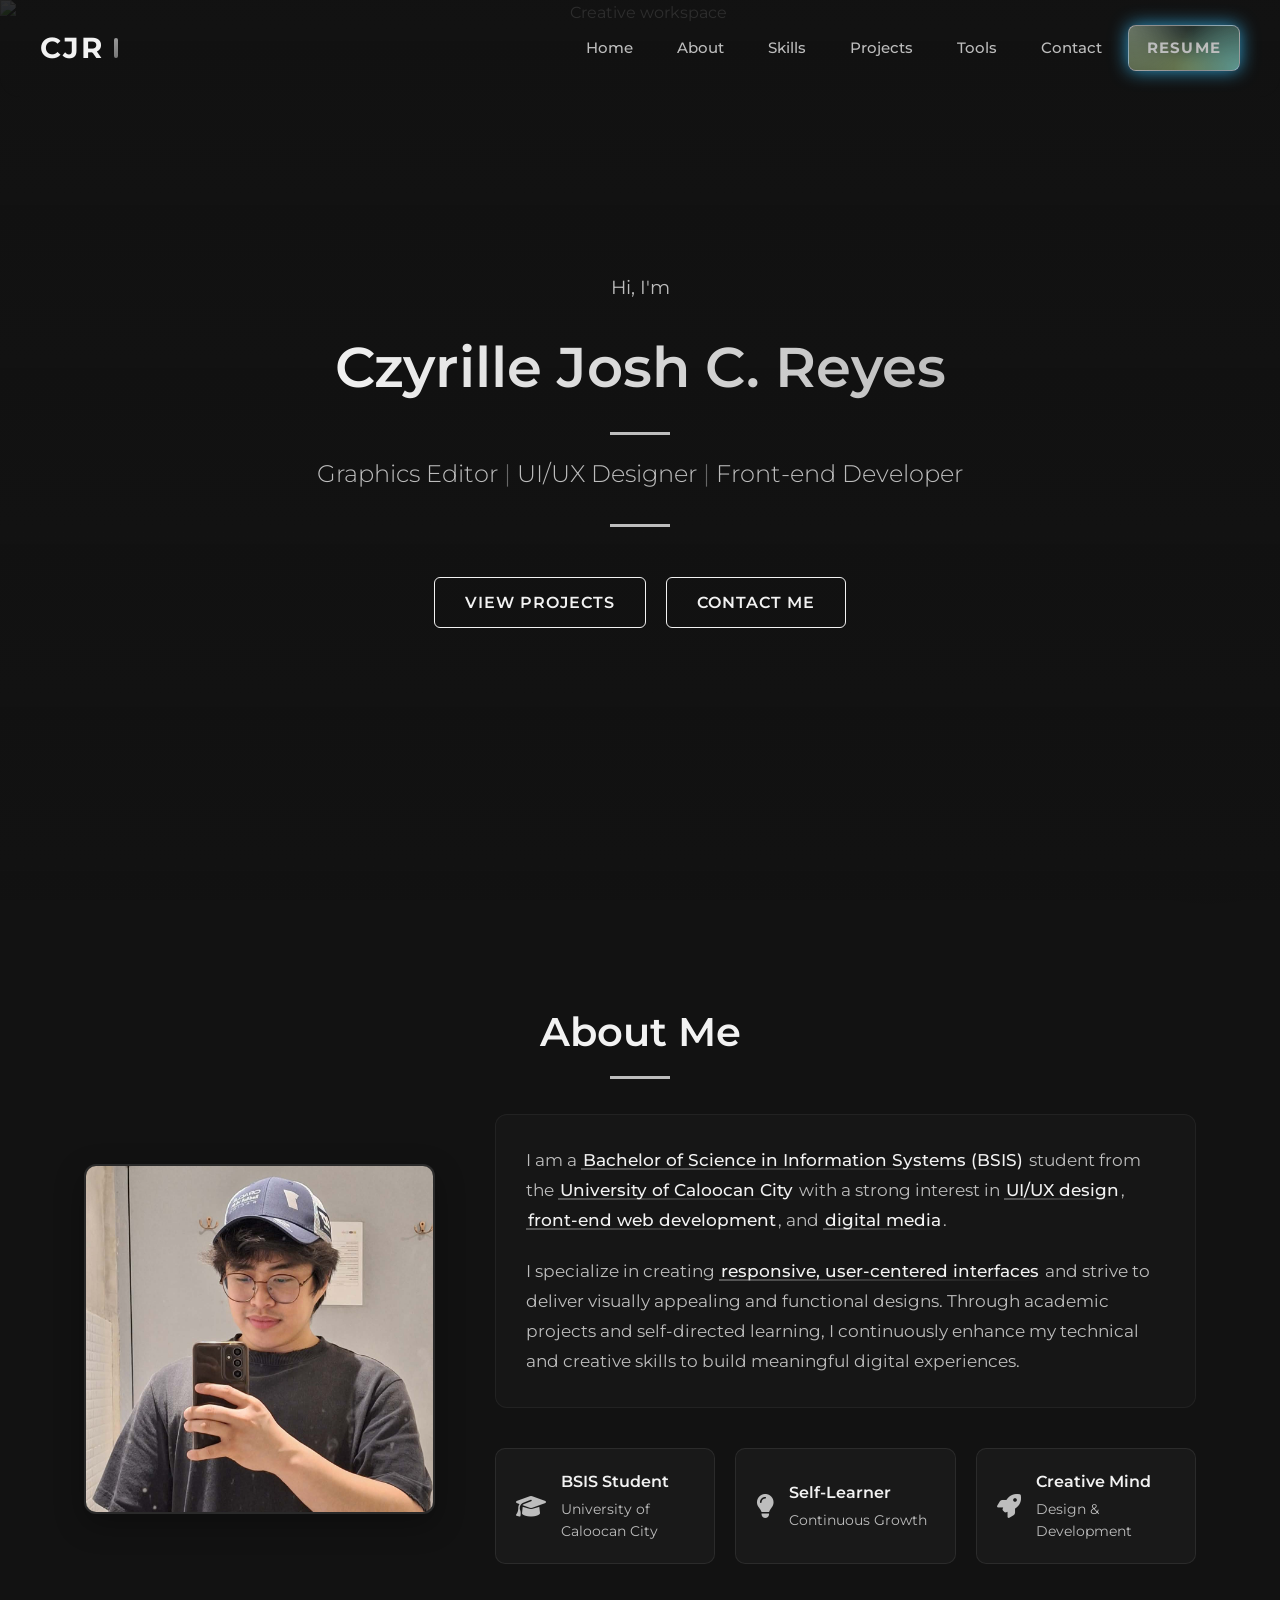
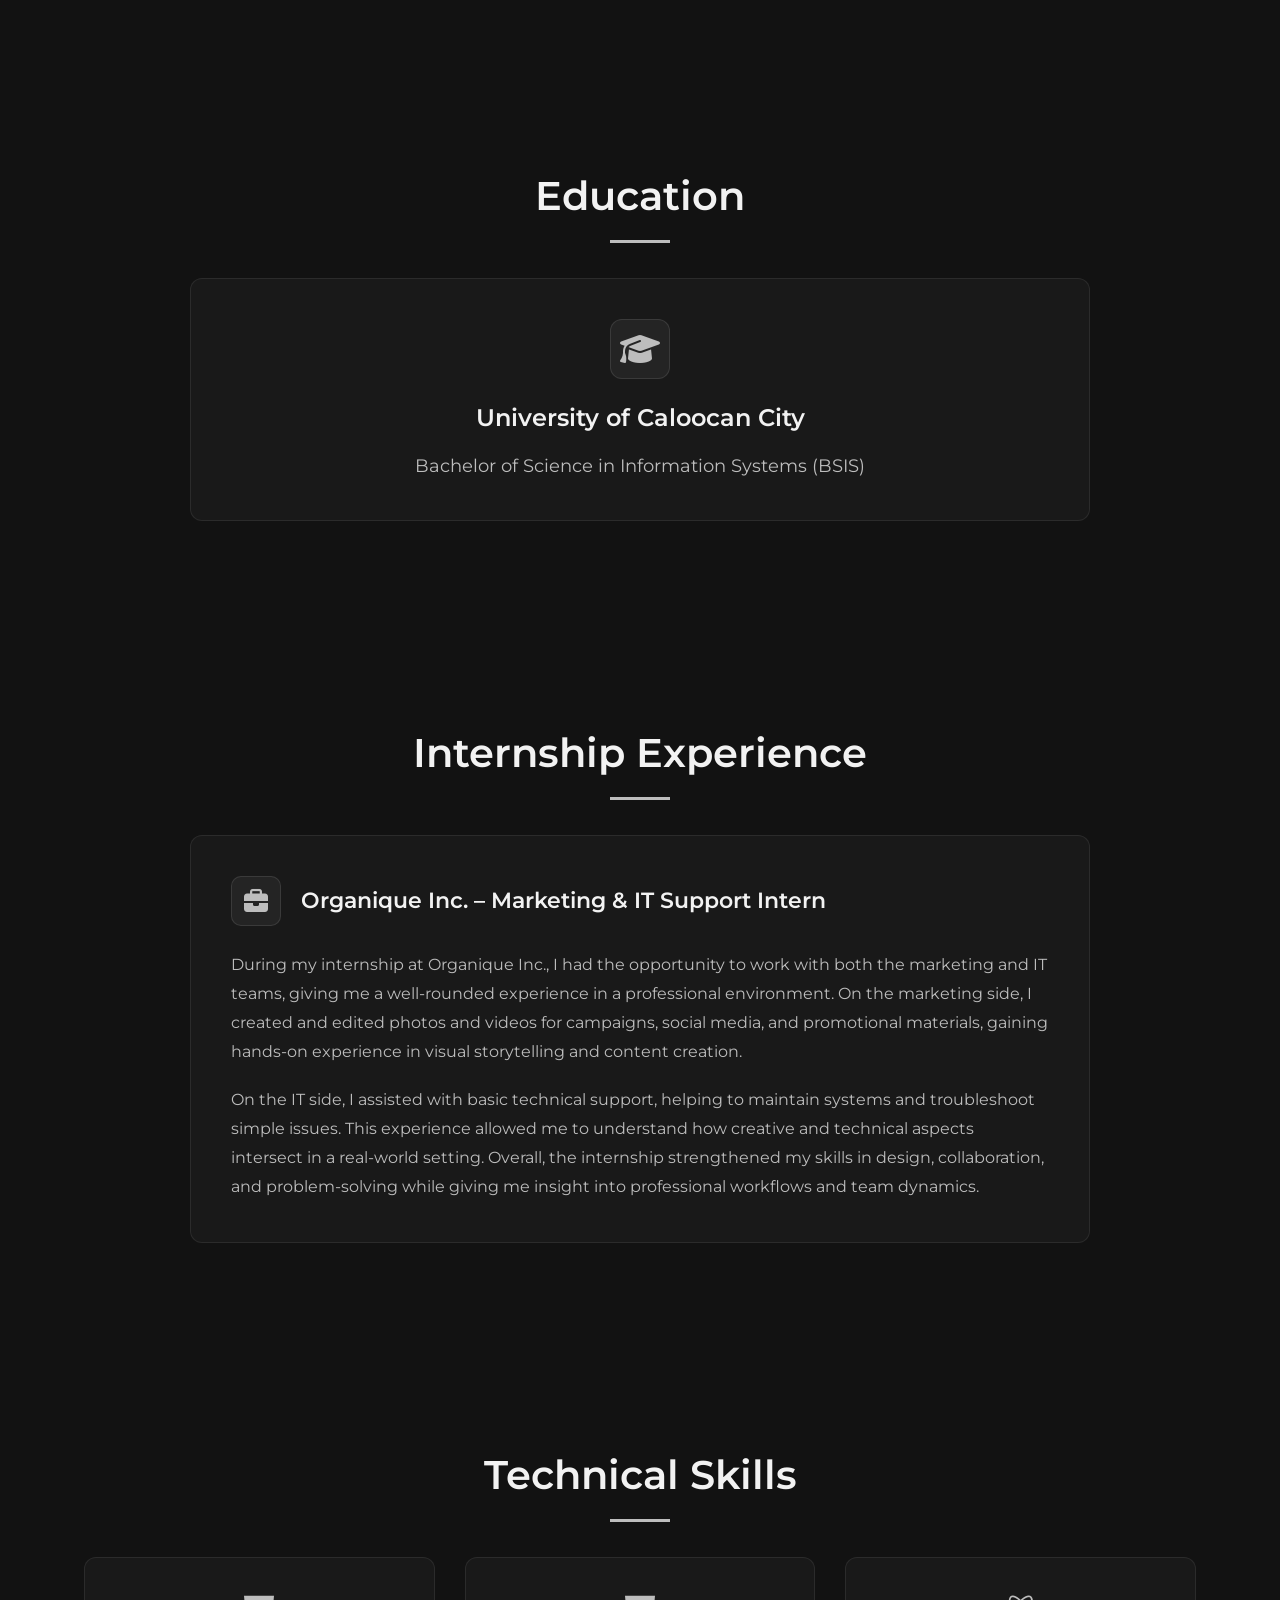
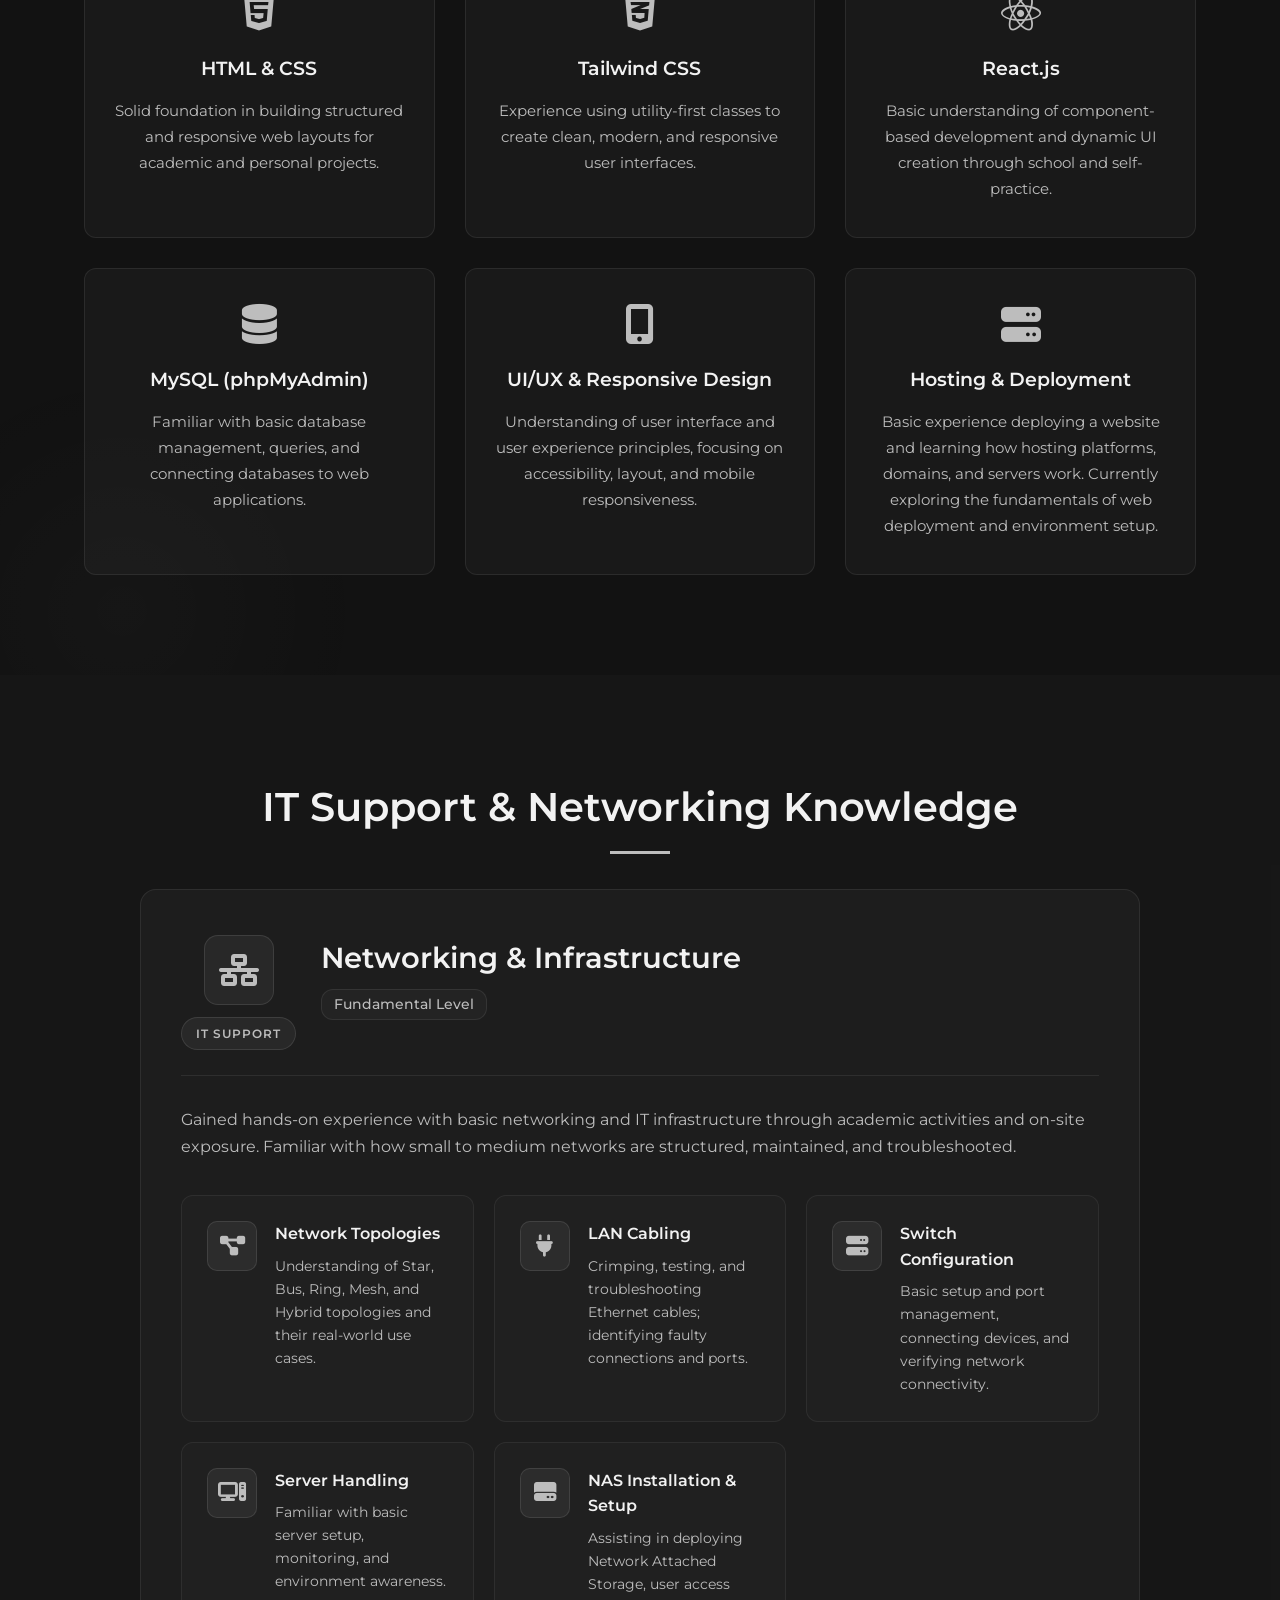
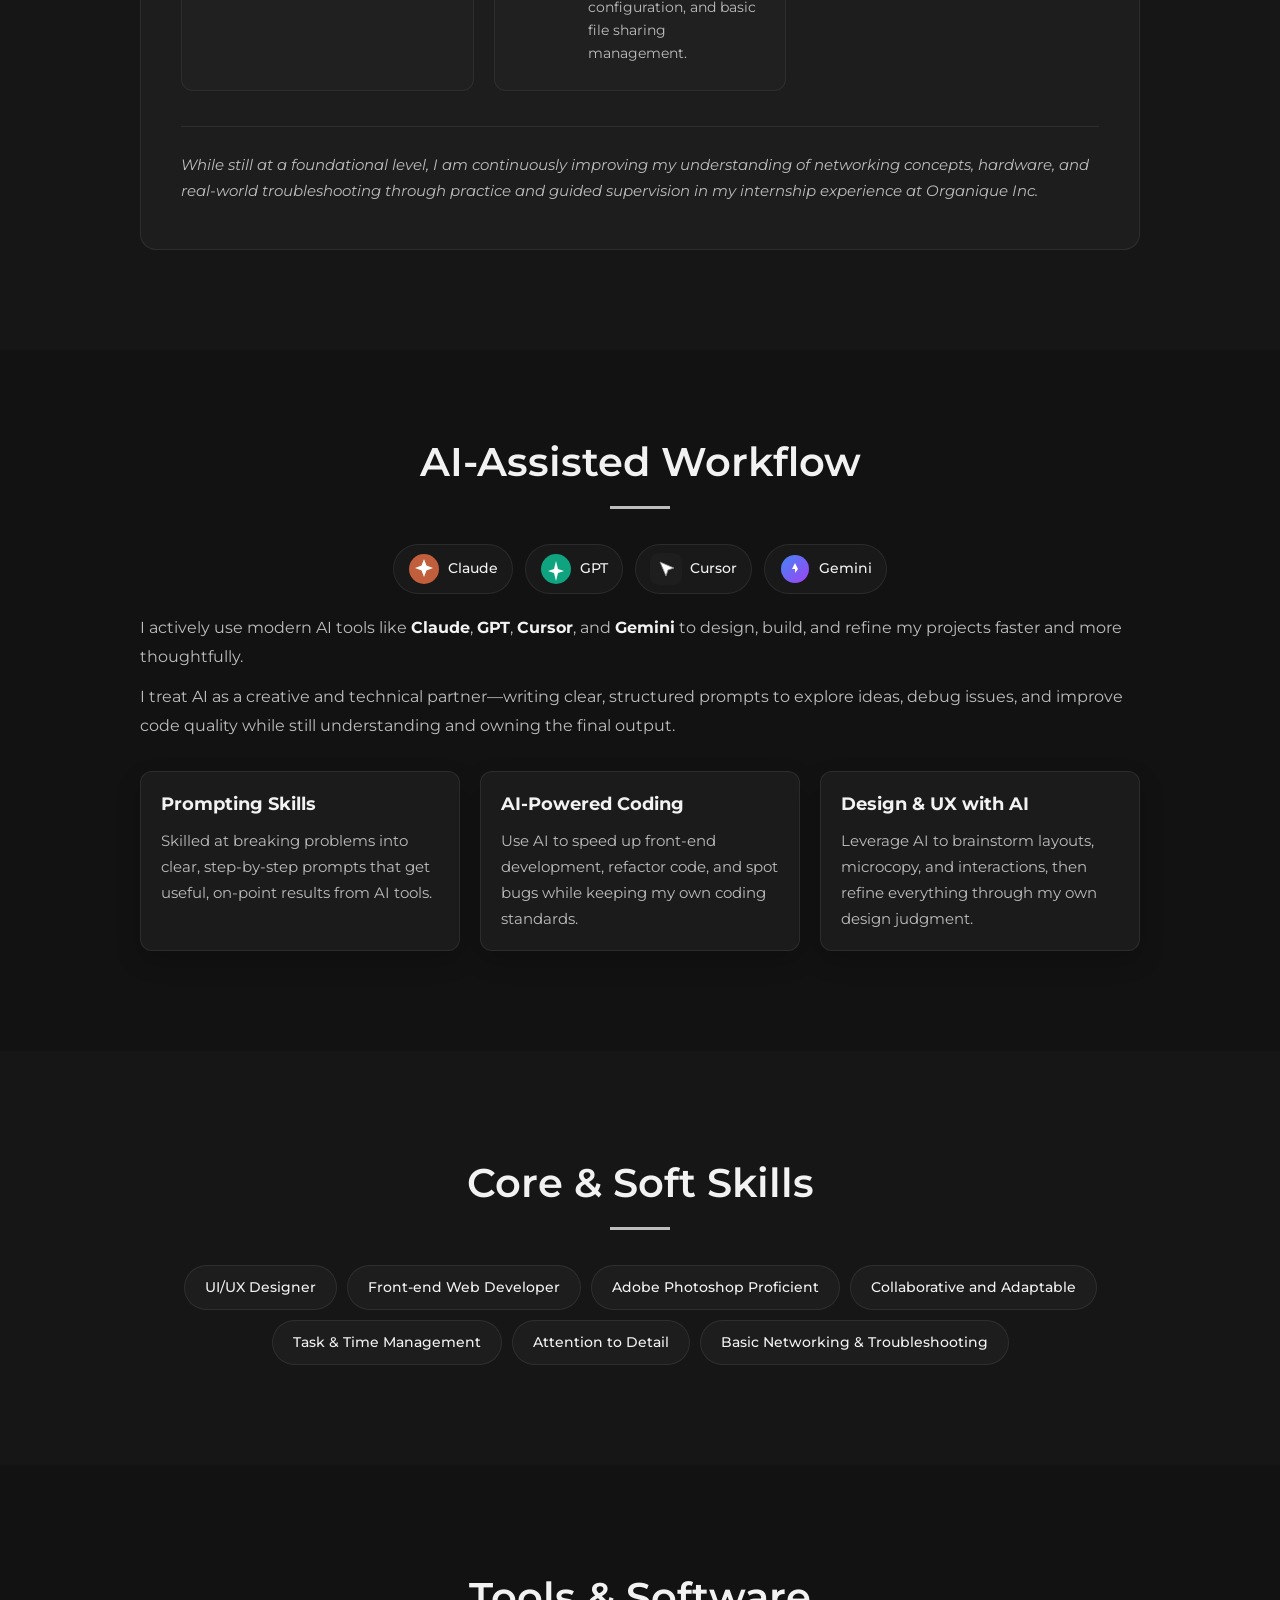
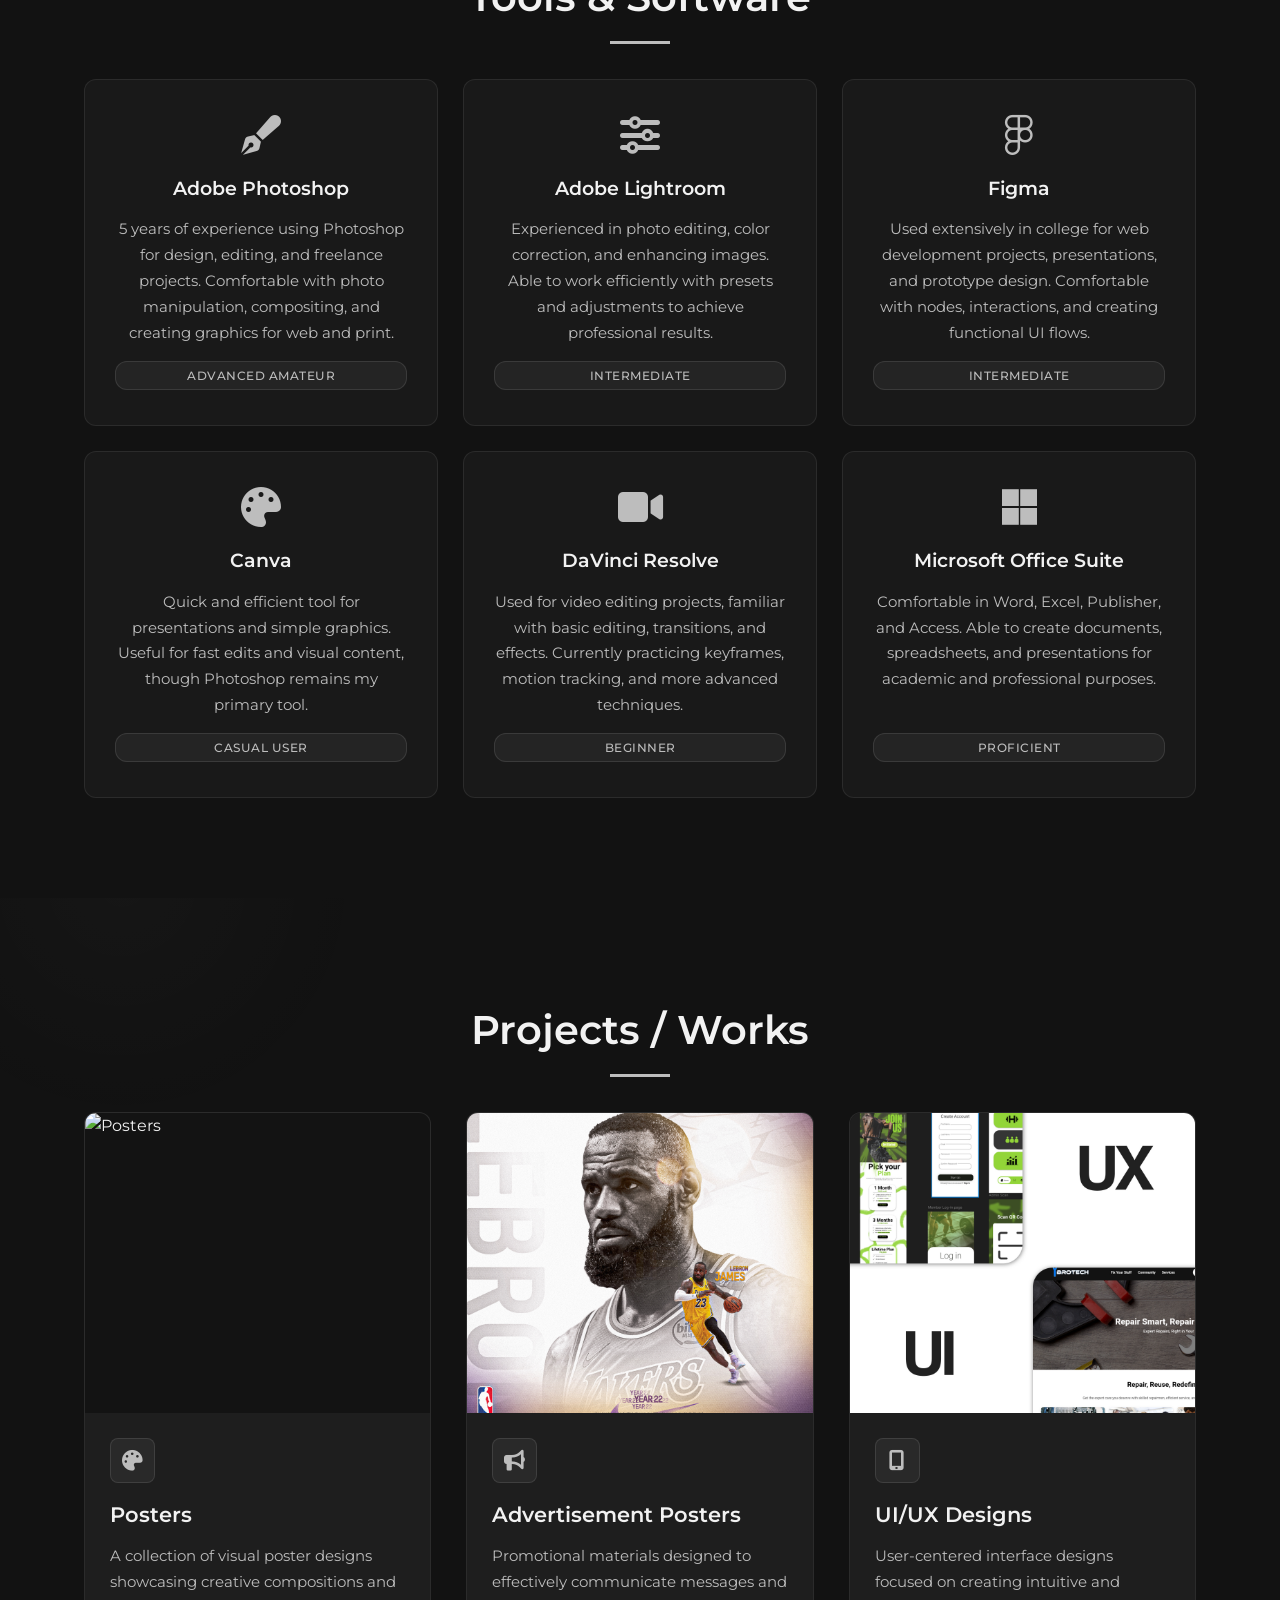
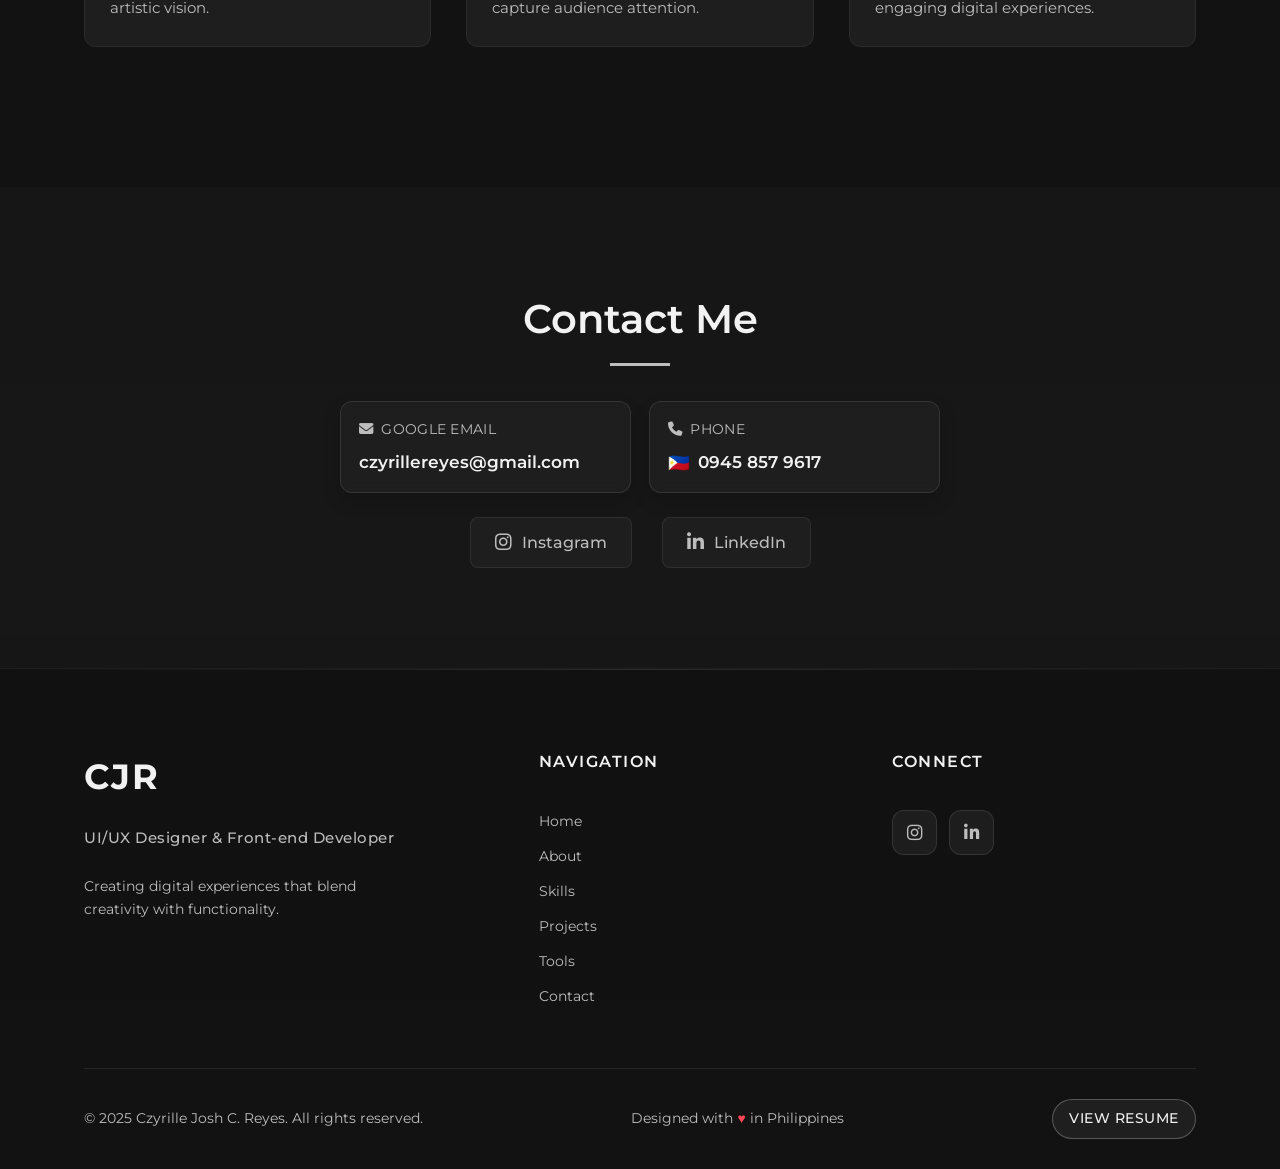
==== commit 63994ace: "octane" ====
--- a/index.html
+++ b/index.html
@@ -28,6 +28,10 @@
                 <a href="#projects" class="nav-link">Projects</a>
                 <a href="#tools" class="nav-link">Tools</a>
                 <a href="#contact" class="nav-link">Contact</a>
+                <a href="resume.html" class="nav-link nav-link-resume" target="_blank" rel="noopener">
+                    <span class="nav-resume-glow"></span>
+                    <span class="nav-resume-text">Resume</span>
+                </a>
             </nav>
         </div>
     </header>
--- a/css/index.css
+++ b/css/index.css
@@ -194,6 +194,60 @@
     justify-content: flex-end;
 }
 
+.nav-link-resume {
+    position: relative;
+    overflow: hidden;
+    border-radius: 999px;
+    border: 1px solid rgba(255, 255, 255, 0.5);
+    background: radial-gradient(circle at 0% 0%, rgba(255, 255, 255, 0.25), transparent 55%),
+                radial-gradient(circle at 100% 100%, rgba(56, 189, 248, 0.5), transparent 55%);
+    box-shadow: 0 0 18px rgba(56, 189, 248, 0.8);
+    animation: resumePulse 2.2s ease-in-out infinite;
+}
+
+.nav-link-resume .nav-resume-text {
+    position: relative;
+    z-index: 2;
+    font-weight: 700;
+    letter-spacing: 0.08em;
+    text-transform: uppercase;
+}
+
+.nav-resume-glow {
+    position: absolute;
+    inset: -40%;
+    background: conic-gradient(from 0deg,
+        rgba(56, 189, 248, 0.1),
+        rgba(217, 249, 157, 0.7),
+        rgba(56, 189, 248, 0.1));
+    opacity: 0.75;
+    filter: blur(12px);
+    animation: resumeSweep 3s linear infinite;
+}
+
+.nav-link-resume:hover {
+    transform: translateY(-1px) scale(1.03);
+    box-shadow: 0 0 24px rgba(190, 242, 100, 0.9);
+}
+
+@keyframes resumePulse {
+    0%, 100% {
+        box-shadow: 0 0 12px rgba(56, 189, 248, 0.6);
+    }
+    50% {
+        box-shadow: 0 0 26px rgba(190, 242, 100, 1);
+    }
+}
+
+@keyframes resumeSweep {
+    0% {
+        transform: rotate(0deg);
+    }
+    100% {
+        transform: rotate(360deg);
+    }
+}
+
 .nav-link {
     font-weight: 500;
     font-size: 0.95rem;
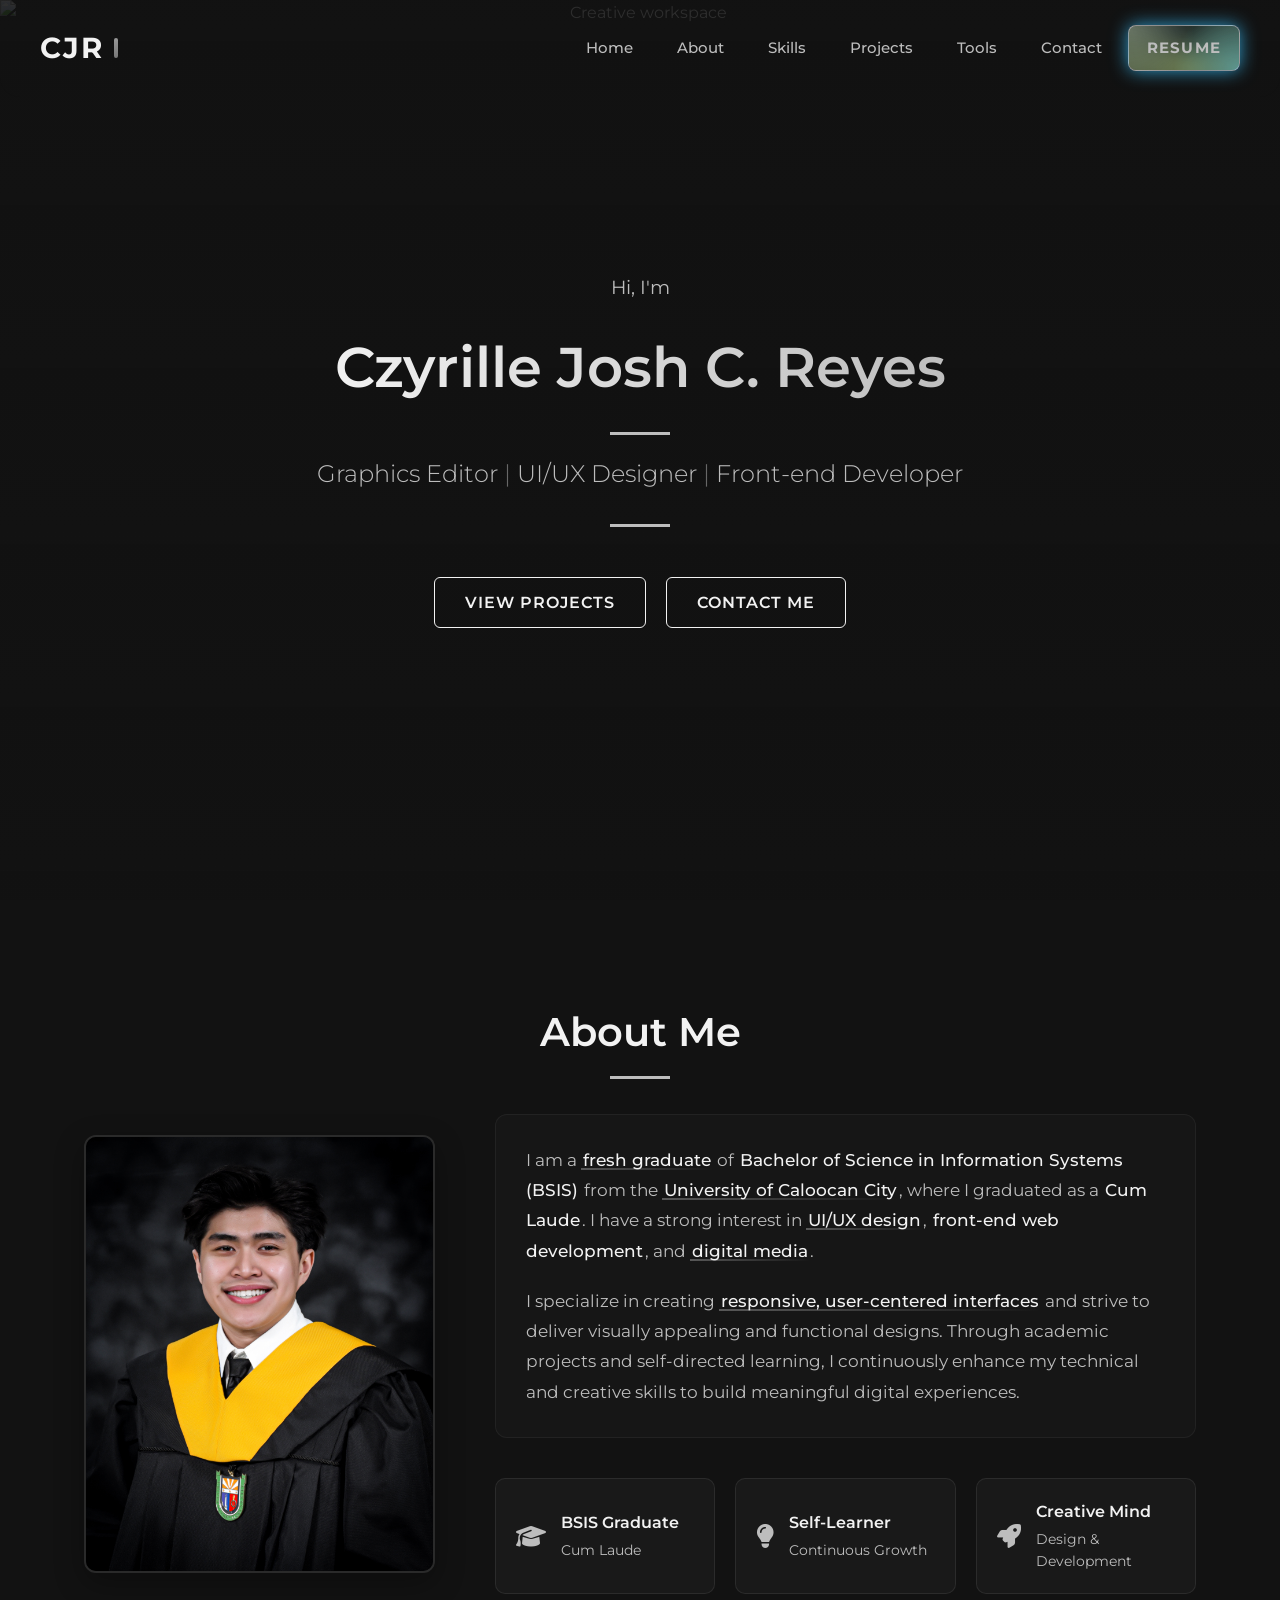
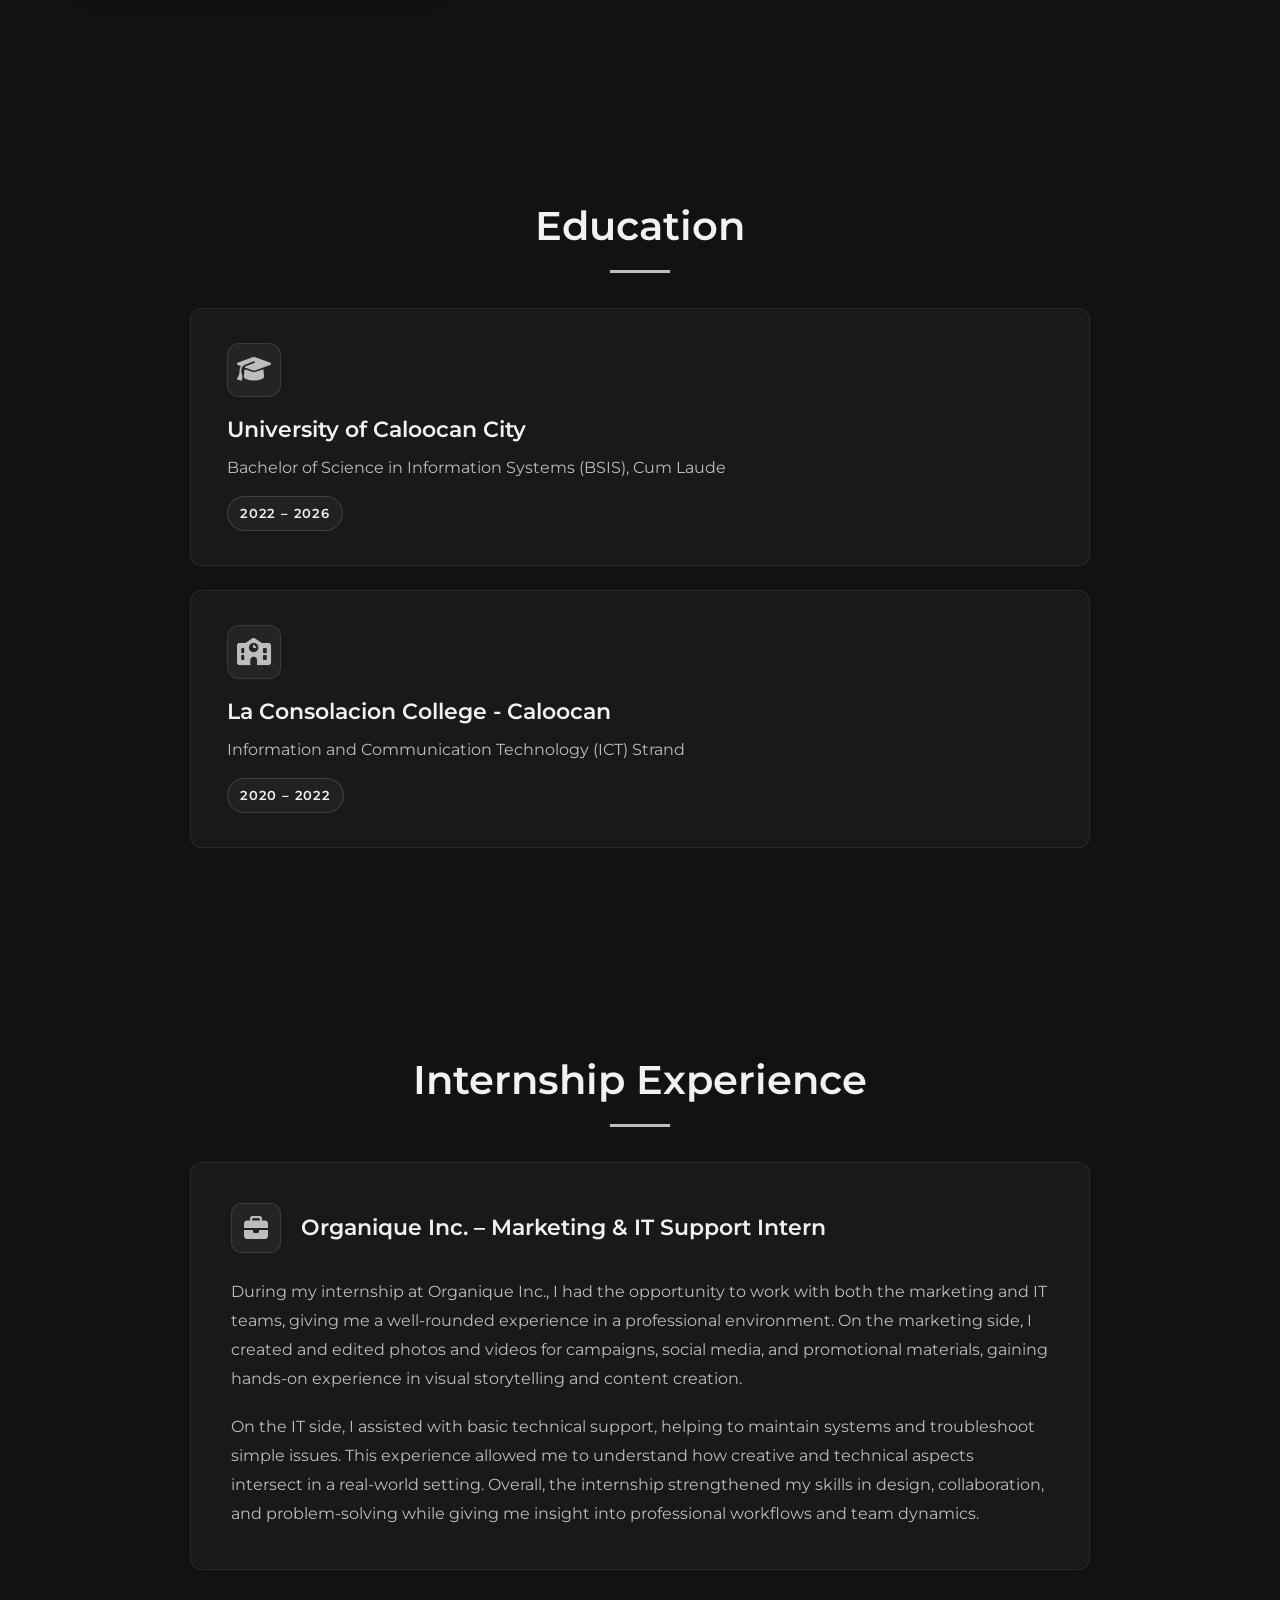
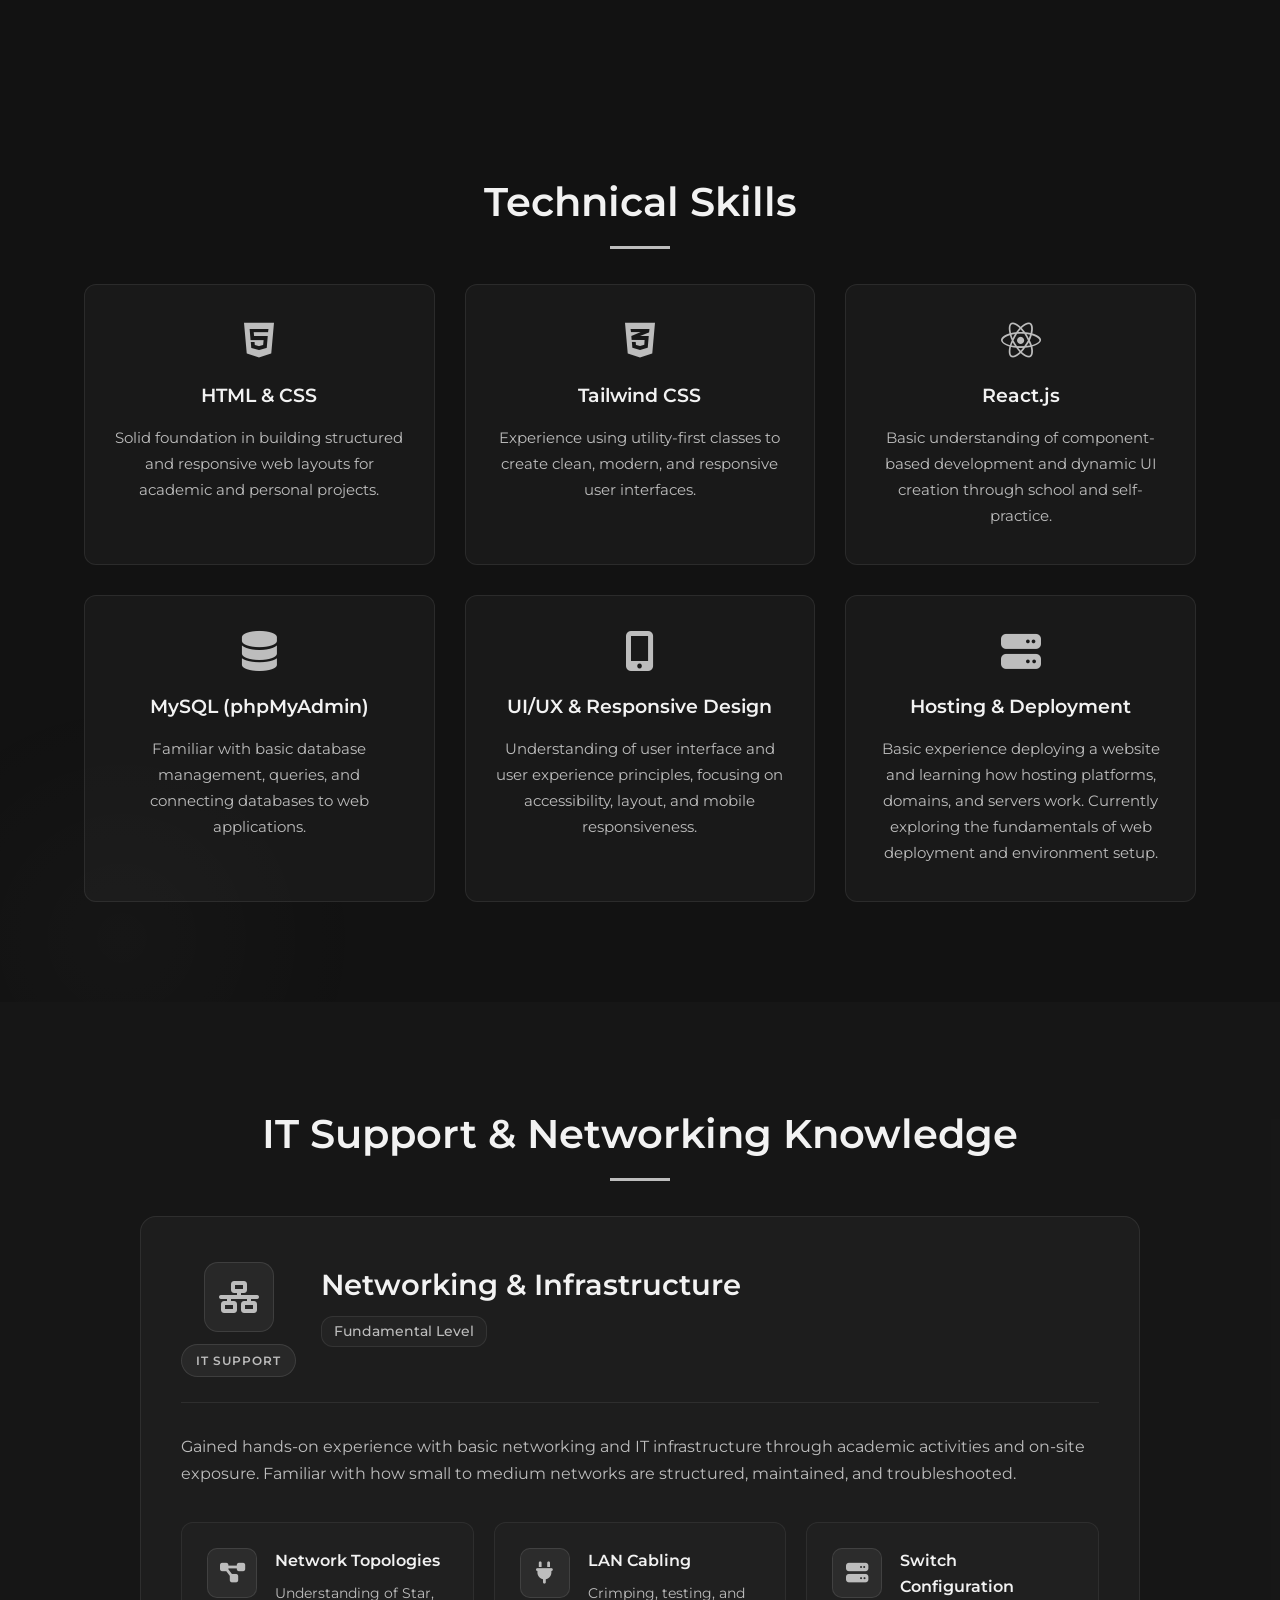
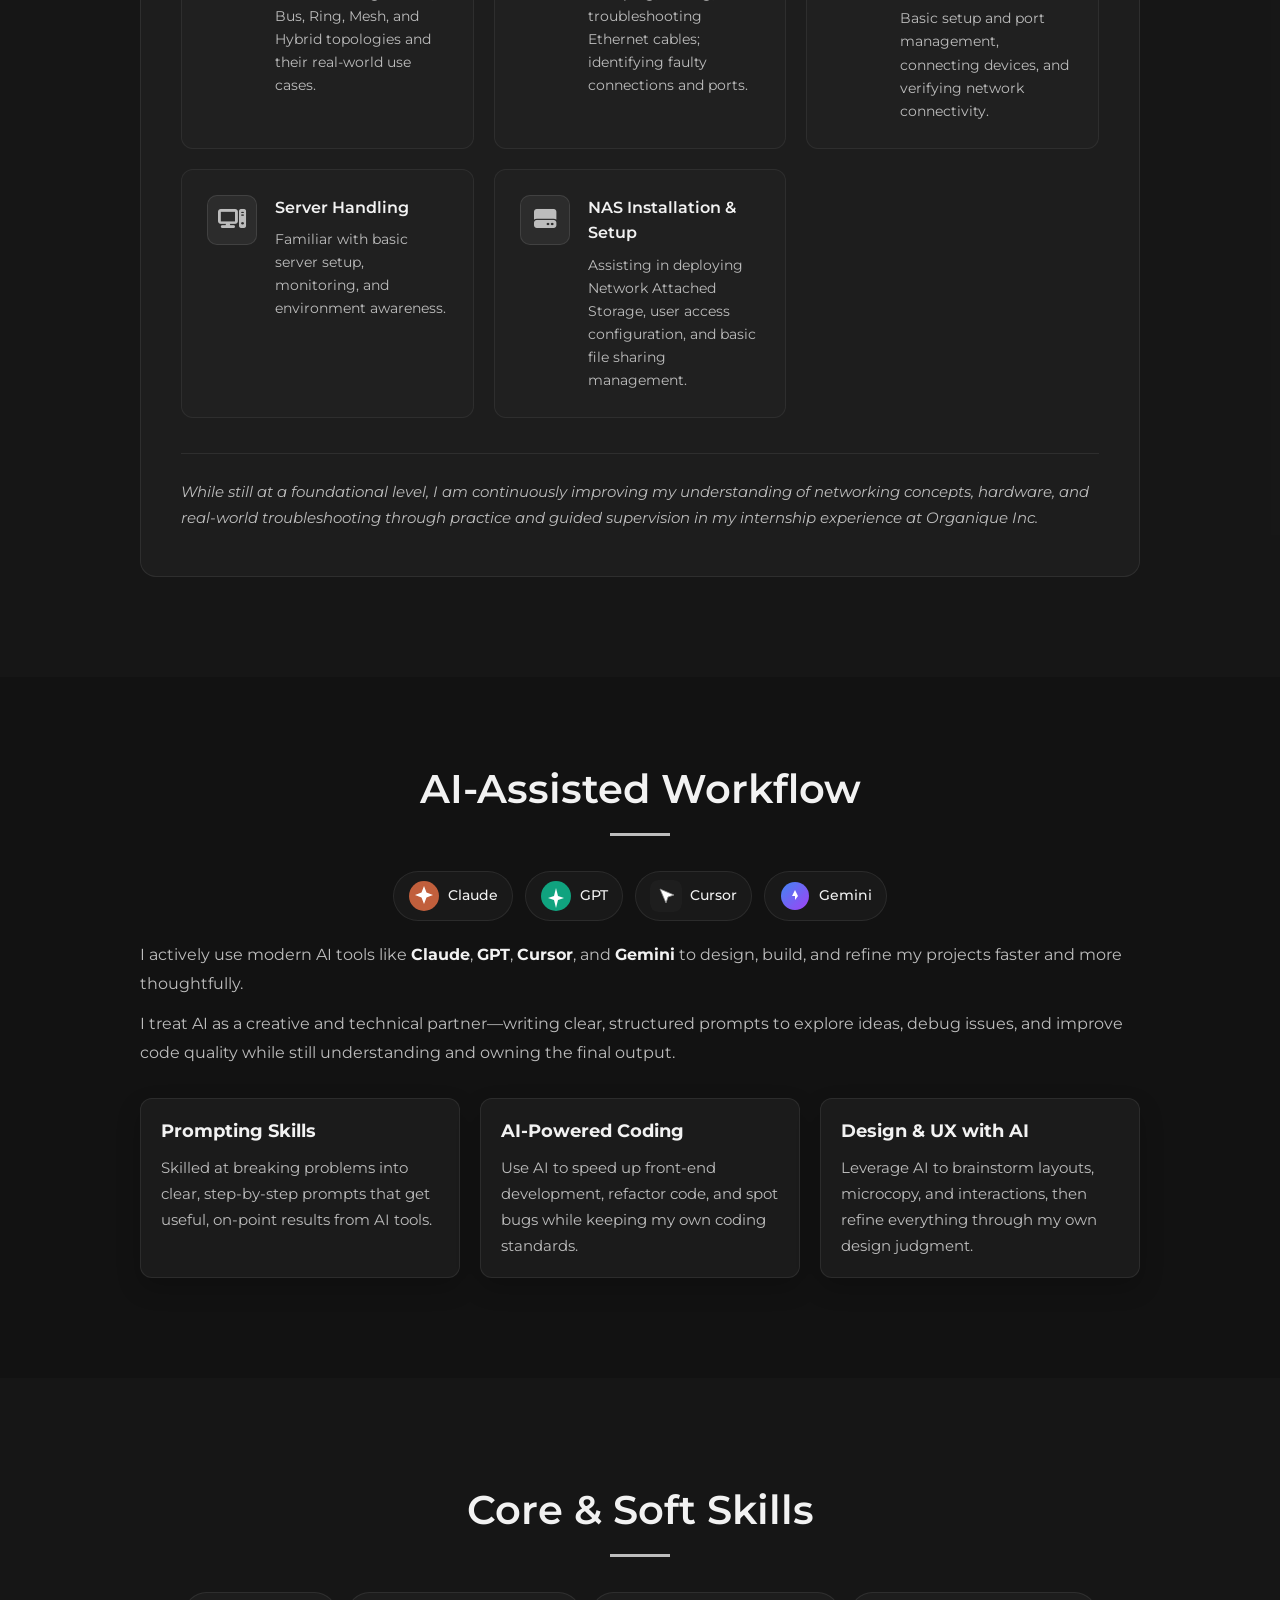
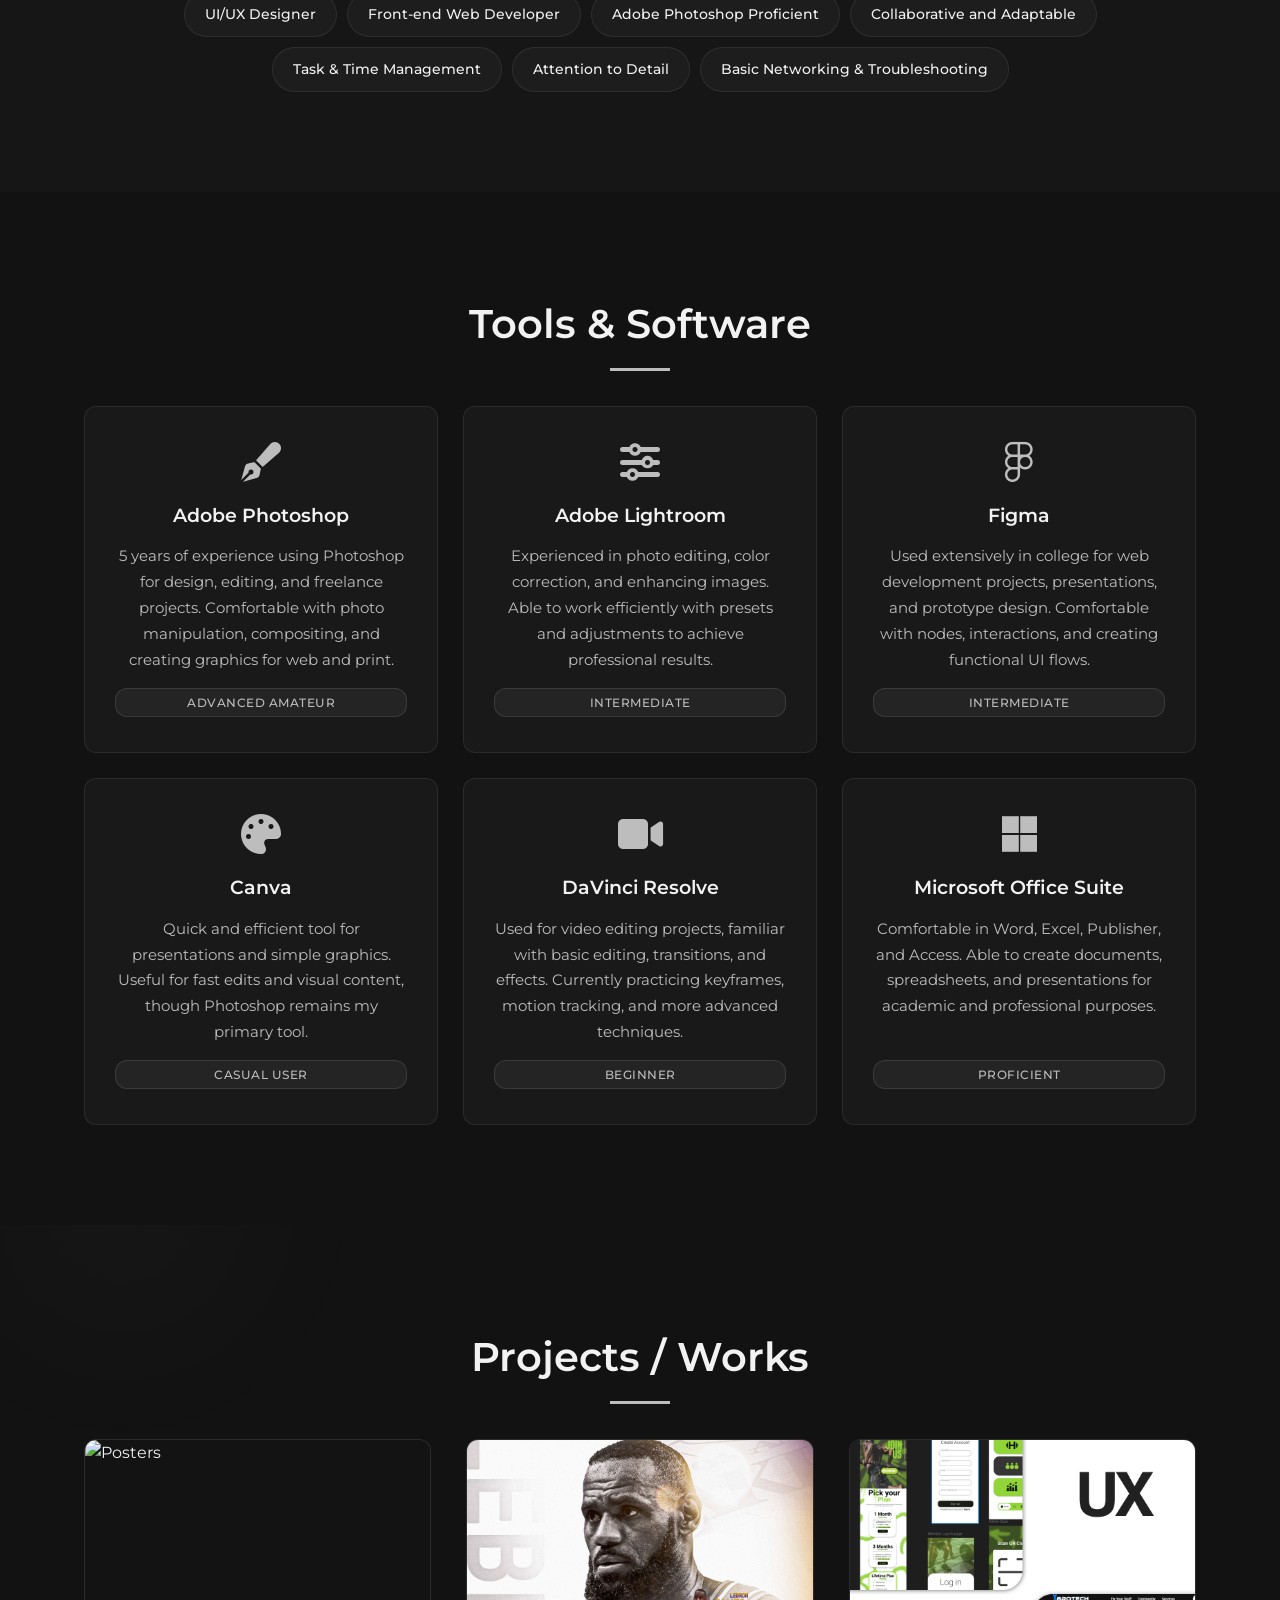
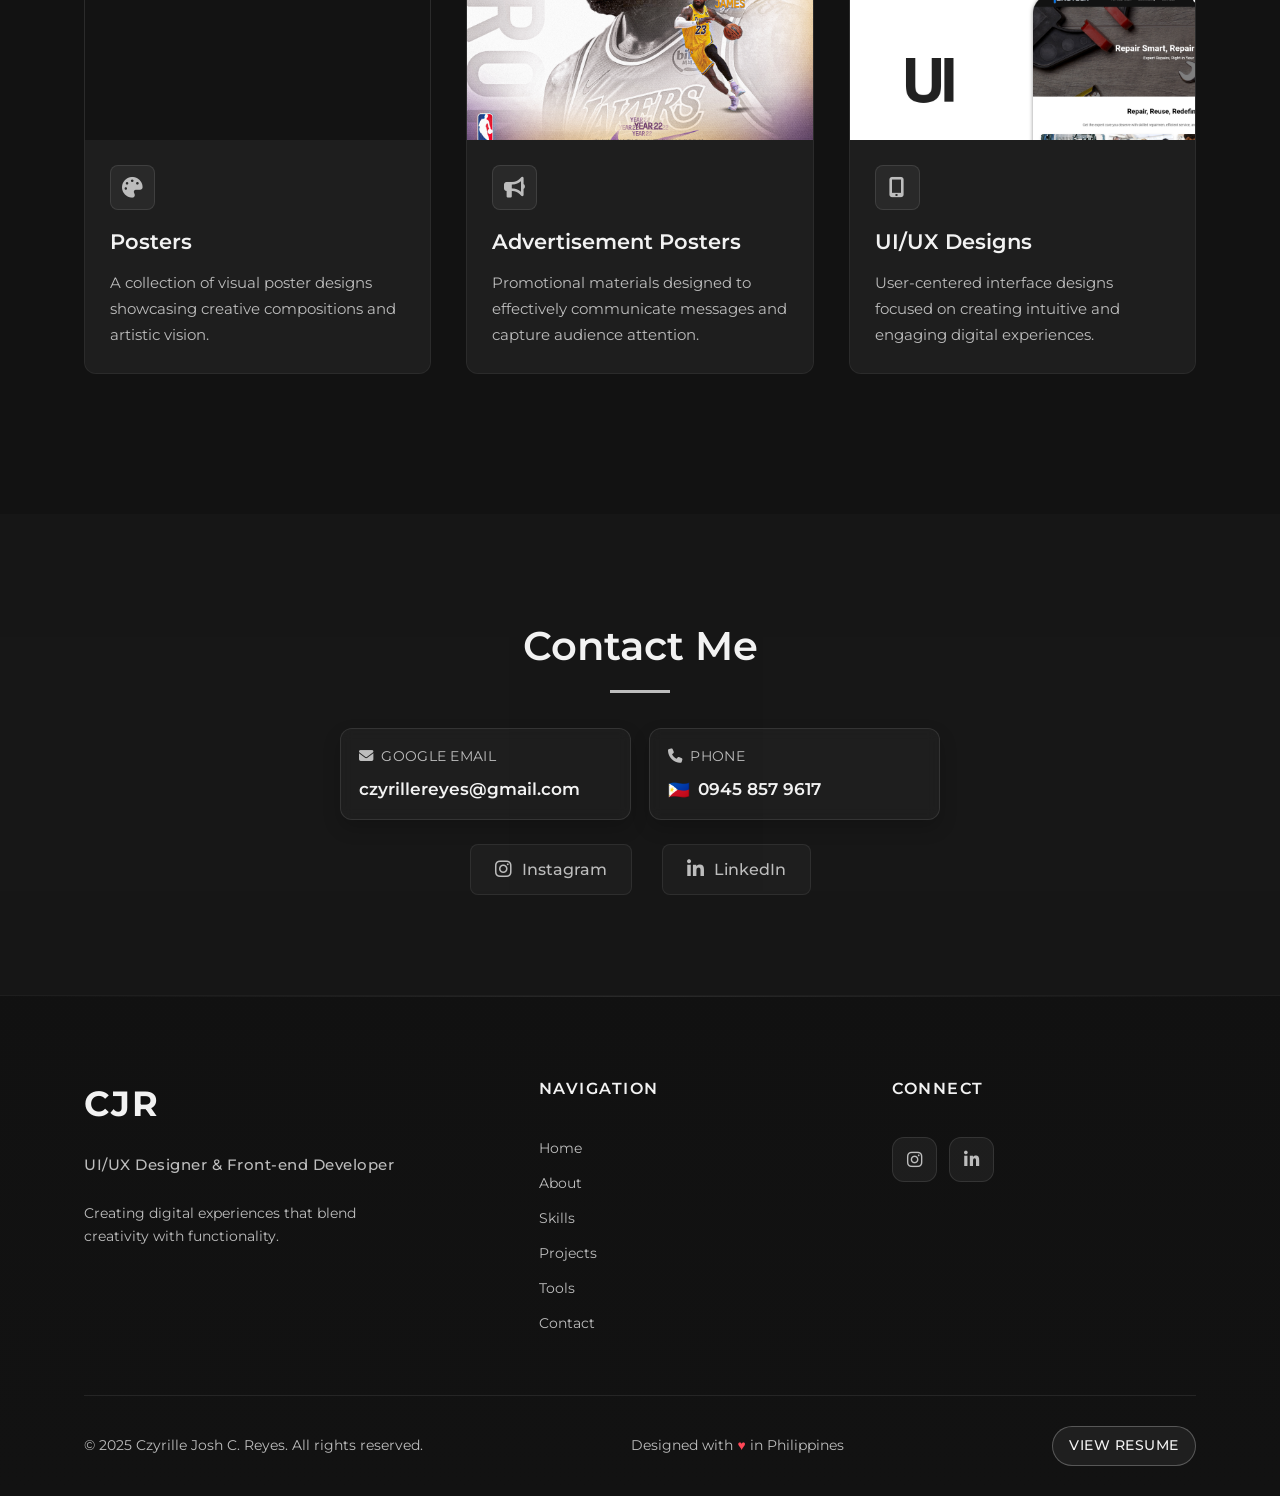
==== commit ce21a82d: "Replacing and Adding Info" ====
--- a/index.html
+++ b/index.html
@@ -74,9 +74,9 @@
                     <div class="about-text-wrapper">
                         <div class="about-text">
                             <p>
-                                I am a <span class="highlight-text">Bachelor of Science in Information Systems
-                                    (BSIS)</span> student from the <span class="highlight-text">University of Caloocan
-                                    City</span> with a strong interest in <span class="highlight-text">UI/UX
+                                I am a <span class="highlight-text">fresh graduate</span> of <span class="highlight-text">Bachelor of Science in Information Systems
+                                    (BSIS)</span> from the <span class="highlight-text">University of Caloocan
+                                    City</span>, where I graduated as a <span class="highlight-text">Cum Laude</span>. I have a strong interest in <span class="highlight-text">UI/UX
                                     design</span>, <span class="highlight-text">front-end web development</span>, and
                                 <span class="highlight-text">digital media</span>.
                             </p>
@@ -93,8 +93,8 @@
                                     <i class="fa-solid fa-graduation-cap"></i>
                                 </div>
                                 <div class="highlight-content">
-                                    <h4>BSIS Student</h4>
-                                    <p>University of Caloocan City</p>
+                                    <h4>BSIS Graduate</h4>
+                                    <p>Cum Laude</p>
                                 </div>
                             </div>
                             <div class="highlight-card">
@@ -125,14 +125,33 @@
             <div class="container">
                 <h2 class="section-title">Education</h2>
                 <div class="education-content">
+        
+                    <!-- College -->
                     <div class="education-item">
                         <div class="education-icon">
                             <i class="fa-solid fa-graduation-cap"></i>
                         </div>
                         <h3>University of Caloocan City</h3>
-                        <p class="education-degree">Bachelor of Science in Information Systems (BSIS)</p>
+                        <p class="education-degree">
+                            Bachelor of Science in Information Systems (BSIS), Cum Laude
+                        </p>
+                        <p class="education-year">2022 – 2026</p>
                         <div class="education-accent"></div>
                     </div>
+        
+                    <!-- Senior High -->
+                    <div class="education-item">
+                        <div class="education-icon">
+                            <i class="fa-solid fa-school"></i>
+                        </div>
+                        <h3>La Consolacion College - Caloocan</h3>
+                        <p class="education-degree">
+                            Information and Communication Technology (ICT) Strand
+                        </p>
+                        <p class="education-year">2020 – 2022</p>
+                        <div class="education-accent"></div>
+                    </div>
+        
                 </div>
             </div>
         </section>
--- a/css/index.css
+++ b/css/index.css
@@ -2424,15 +2424,17 @@
     max-width: 900px;
     margin: 0 auto;
     margin-top: 40px;
+    display: grid;
+    gap: 24px;
 }
 
 .education-item {
     position: relative;
-    padding: 40px;
+    padding: 34px 36px;
     background: rgba(255, 255, 255, 0.03);
     border: 1px solid rgba(255, 255, 255, 0.08);
     border-radius: 12px;
-    text-align: center;
+    text-align: left;
     transition: all 0.4s cubic-bezier(0.4, 0, 0.2, 1);
     overflow: hidden;
 }
@@ -2460,12 +2462,12 @@
 }
 
 .education-icon {
-    margin-bottom: 20px;
+    margin-bottom: 18px;
     display: inline-flex;
     align-items: center;
     justify-content: center;
-    width: 60px;
-    height: 60px;
+    width: 54px;
+    height: 54px;
     border-radius: 12px;
     background: rgba(255, 255, 255, 0.05);
     border: 1px solid rgba(255, 255, 255, 0.1);
@@ -2473,7 +2475,7 @@
 }
 
 .education-icon i {
-    font-size: 2rem;
+    font-size: 1.7rem;
     color: var(--color-mid);
     transition: all 0.4s ease;
 }
@@ -2490,10 +2492,11 @@
 }
 
 .education-item h3 {
-    font-size: 1.5rem;
+    font-size: 1.35rem;
     font-weight: 600;
     color: var(--color-light);
-    margin: 0 0 15px 0;
+    margin: 0 0 10px 0;
+    line-height: 1.35;
     transition: color 0.3s ease;
 }
 
@@ -2504,10 +2507,25 @@
 
 .education-degree {
     color: var(--color-mid);
-    font-size: 1.1rem;
-    line-height: 1.6;
+    font-size: 1rem;
+    line-height: 1.75;
+    margin: 0 0 14px 0;
+    transition: color 0.3s ease;
+}
+
+.education-year {
+    display: inline-flex;
+    align-items: center;
+    padding: 6px 12px;
+    border-radius: 999px;
+    border: 1px solid rgba(255, 255, 255, 0.14);
+    background: rgba(255, 255, 255, 0.04);
+    color: var(--color-light);
+    font-size: 0.82rem;
+    letter-spacing: 0.06em;
+    text-transform: uppercase;
+    font-weight: 600;
     margin: 0;
-    transition: color 0.3s ease;
 }
 
 .education-item:hover .education-degree {
@@ -3989,20 +4007,30 @@
     }
 
     .education-item {
-        padding: 30px 25px;
+        padding: 26px 22px;
     }
 
     .education-icon {
-        width: 50px;
-        height: 50px;
+        width: 48px;
+        height: 48px;
     }
 
     .education-icon i {
-        font-size: 1.5rem;
+        font-size: 1.3rem;
     }
 
     .education-item h3 {
-        font-size: 1.3rem;
+        font-size: 1.2rem;
+    }
+
+    .education-degree {
+        font-size: 0.95rem;
+        margin-bottom: 12px;
+    }
+
+    .education-year {
+        font-size: 0.75rem;
+        letter-spacing: 0.04em;
     }
 
     .tech-item {
